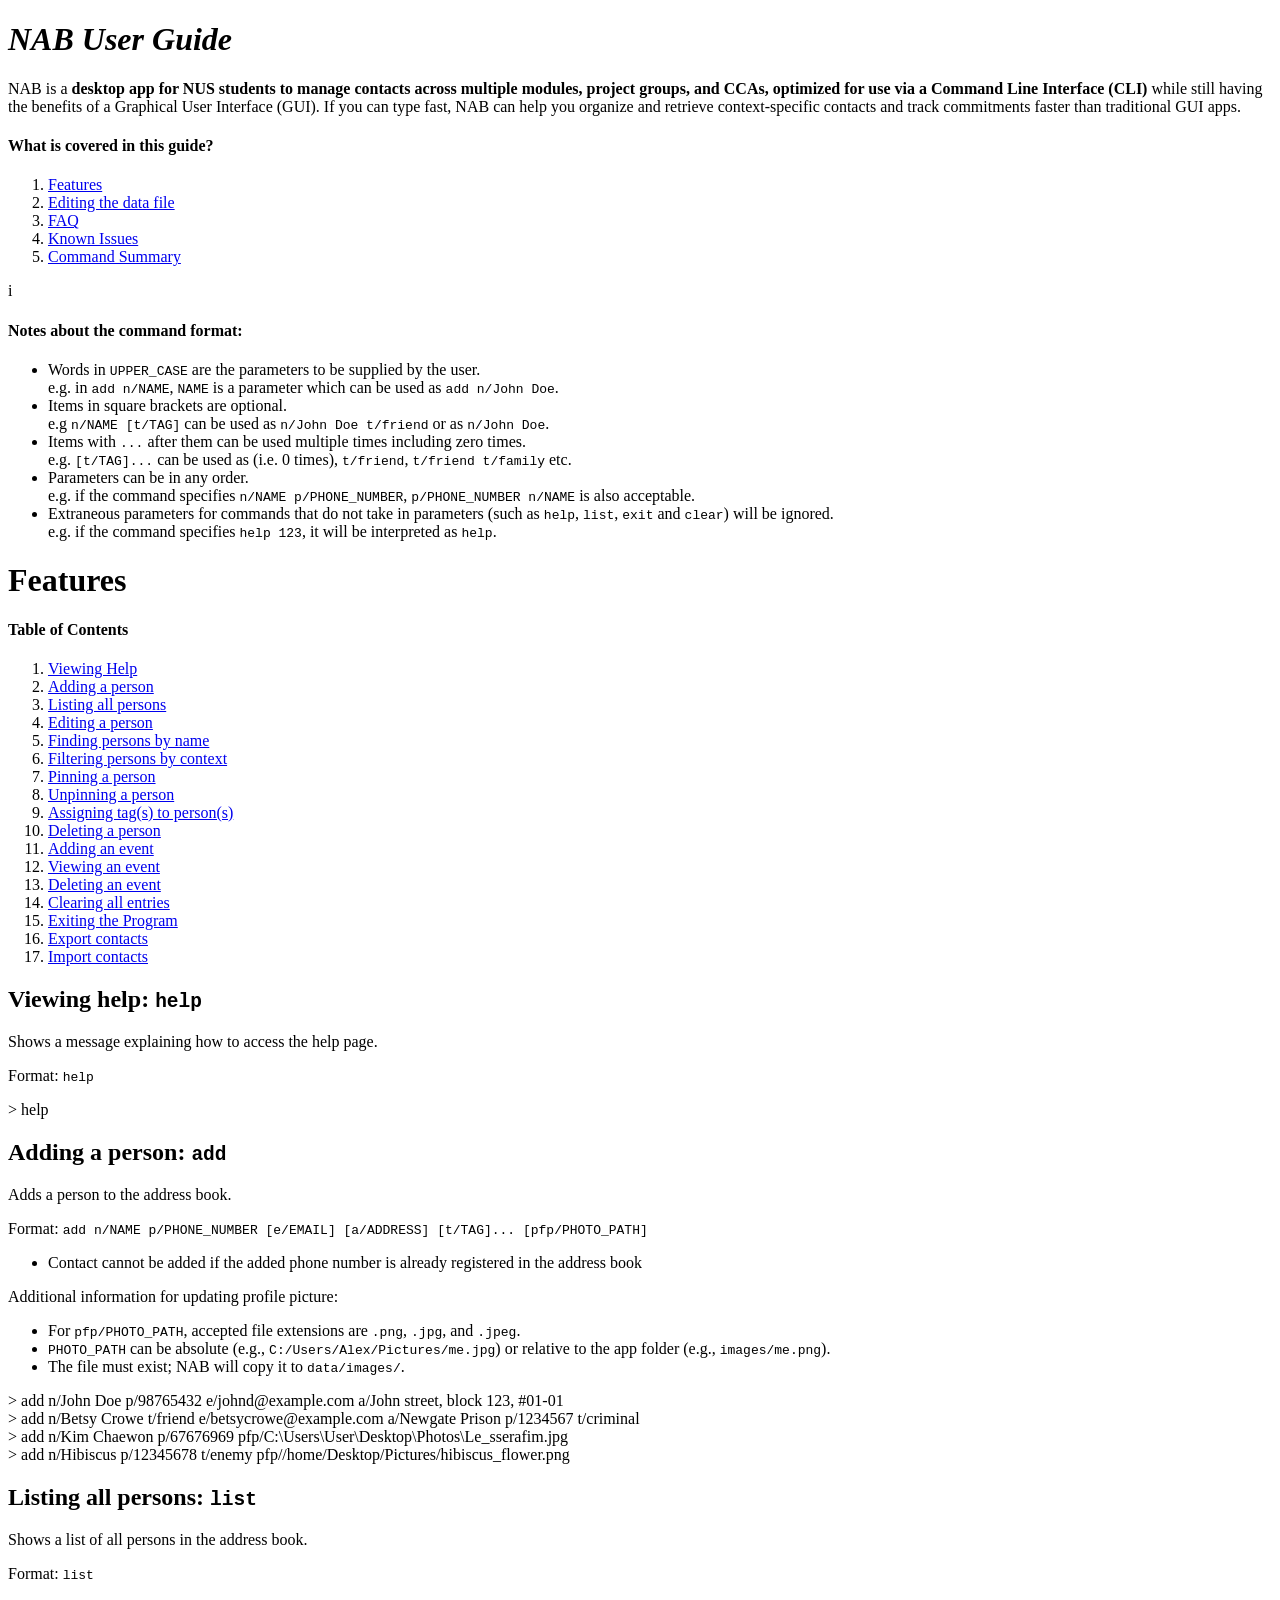
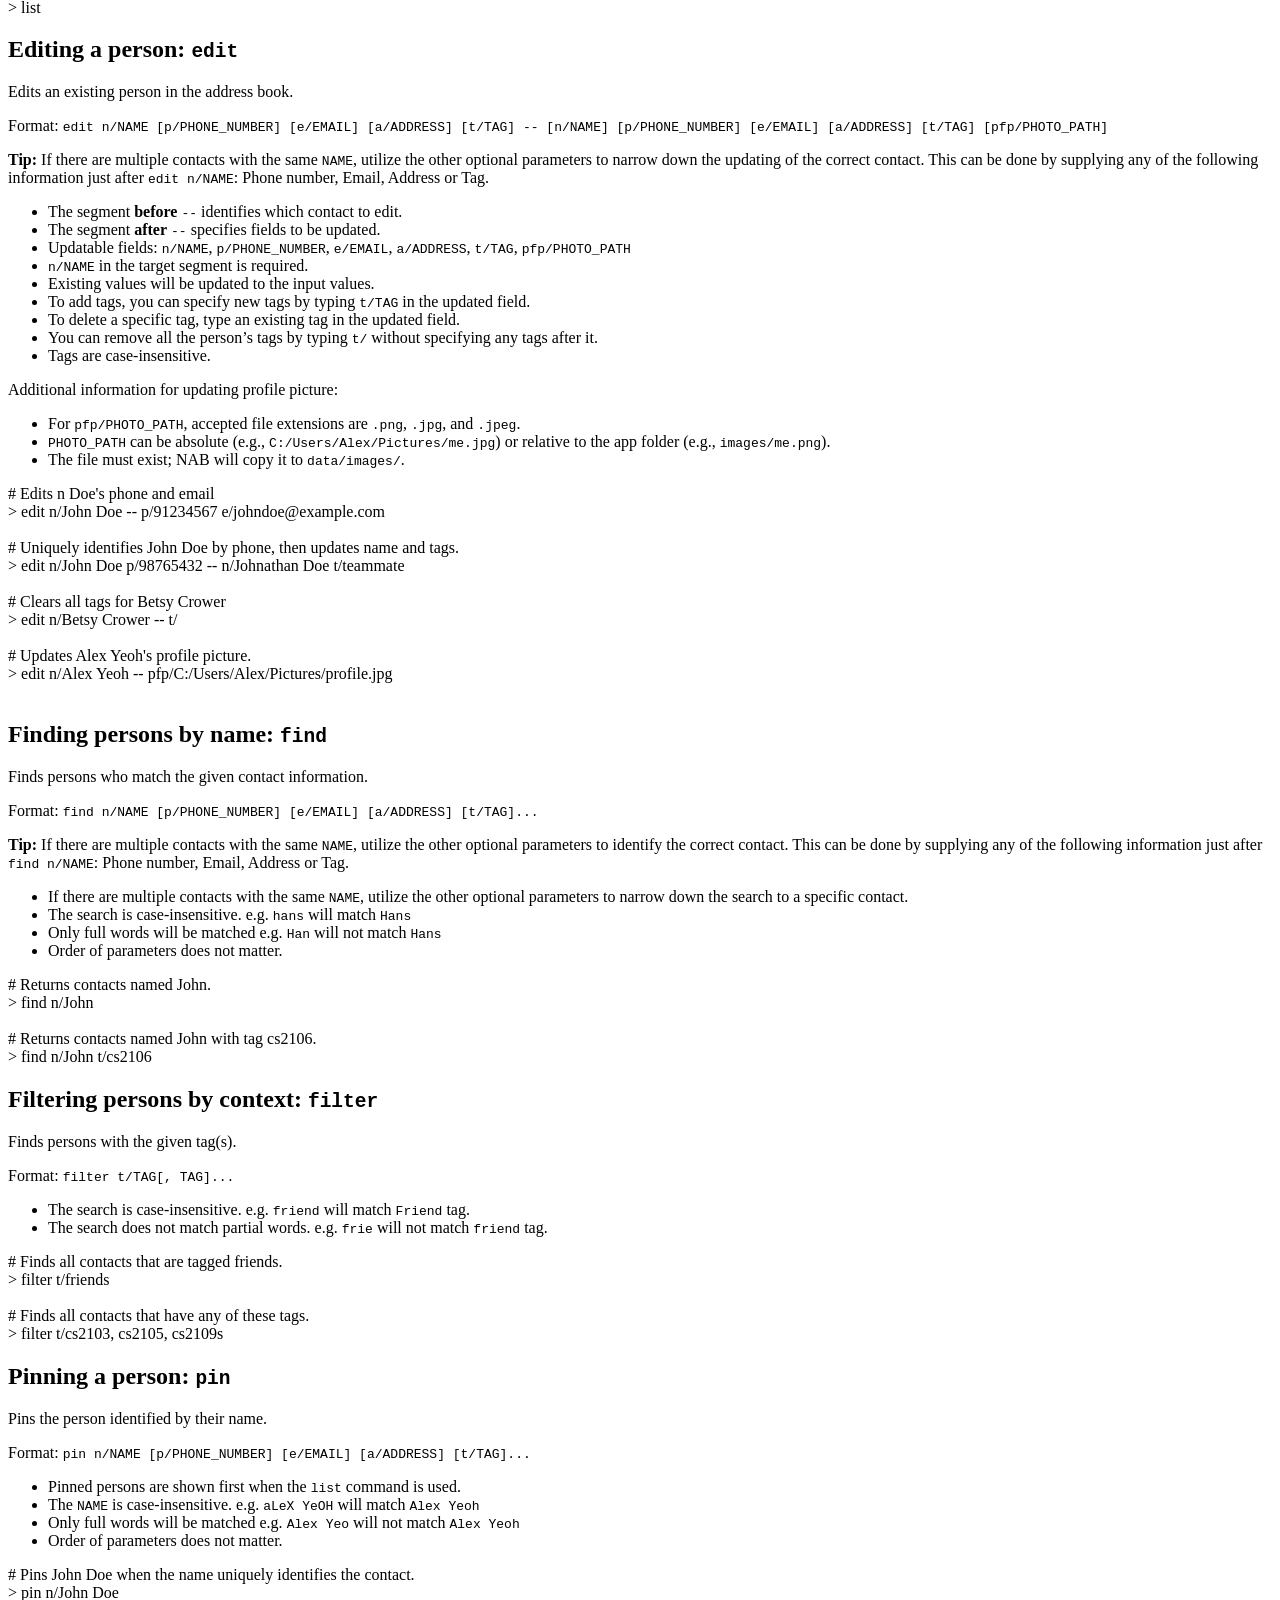
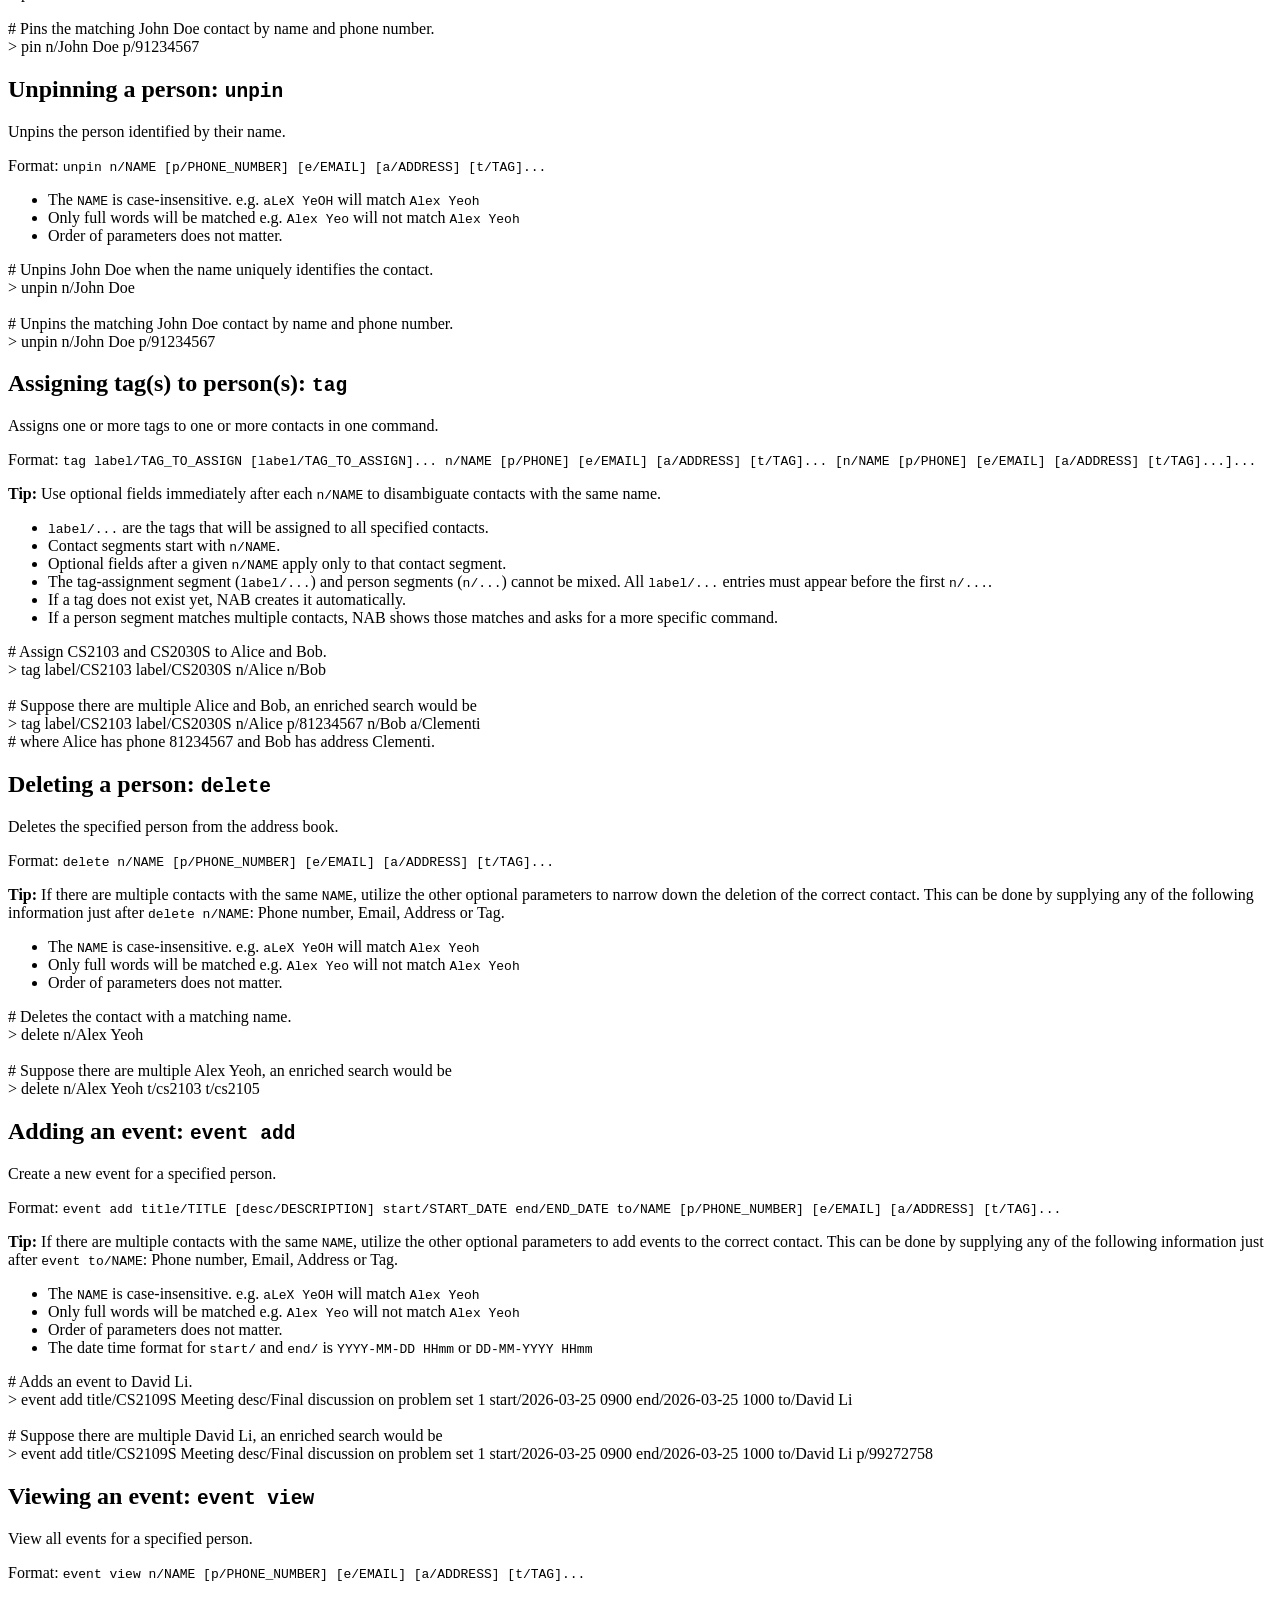
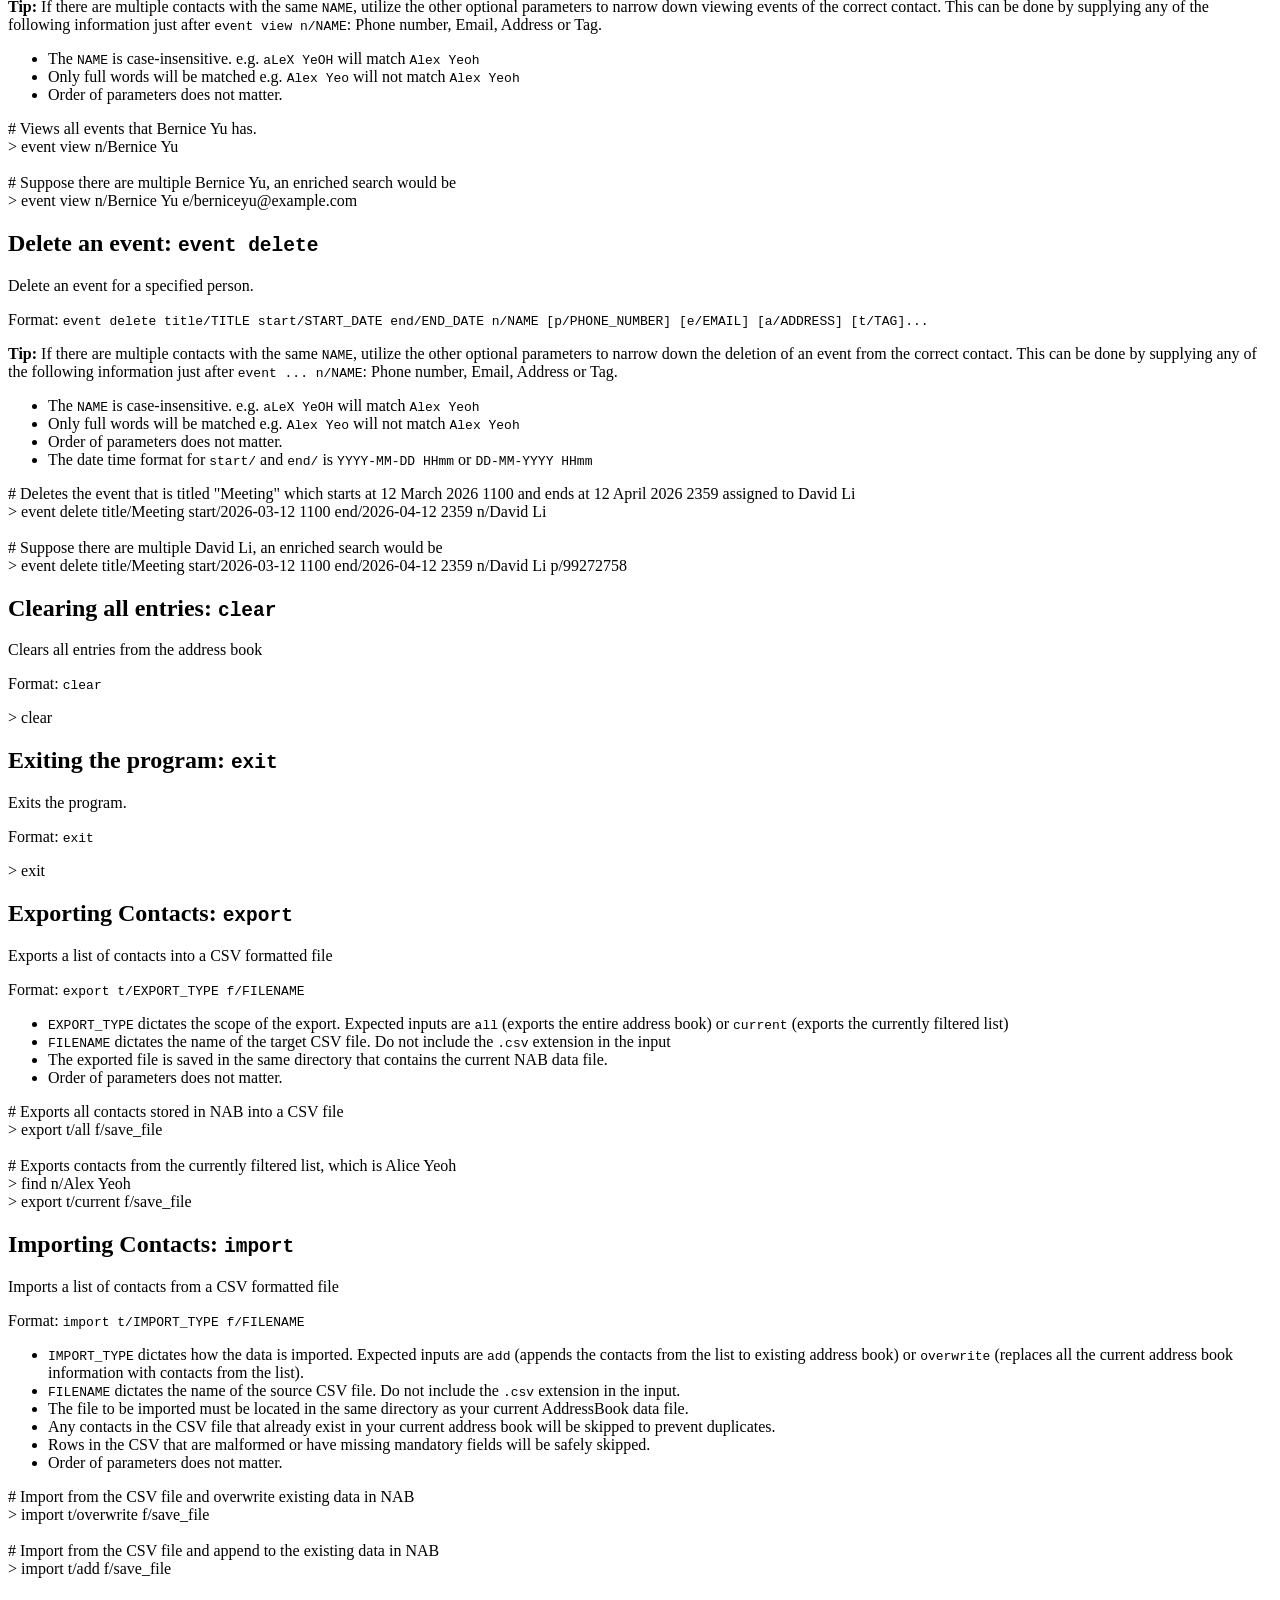
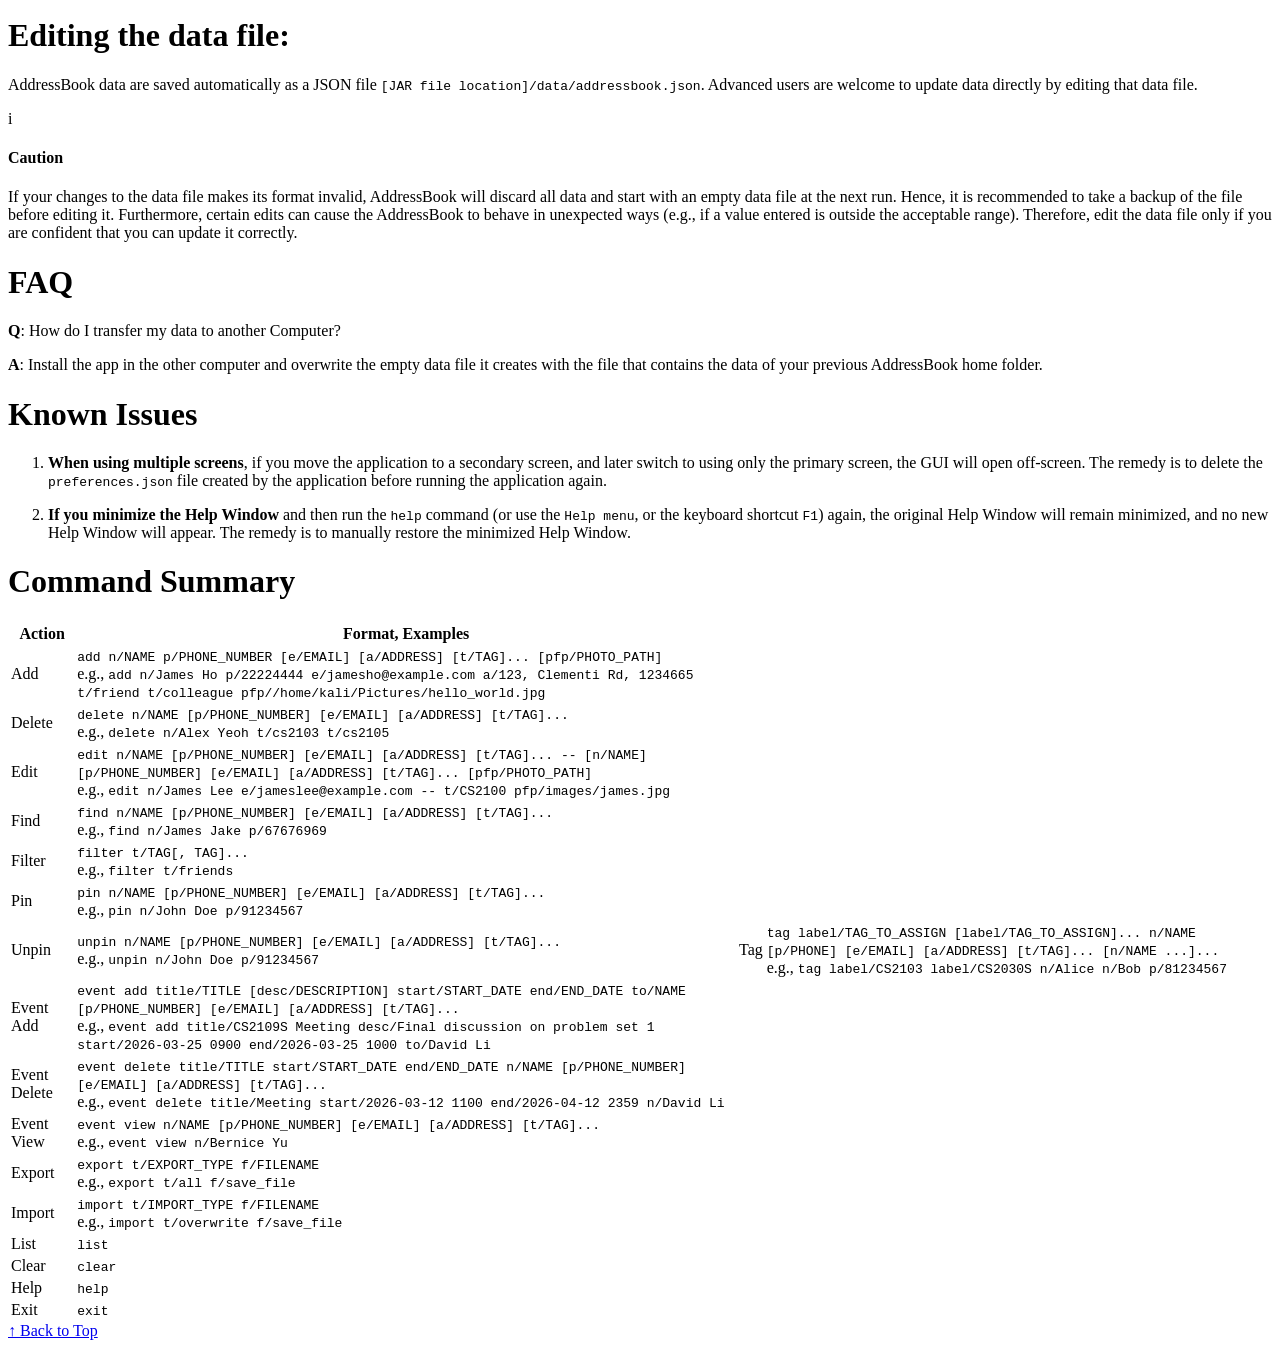
==== src/main/resources/help/index.html @ b406cfcd "fix: Remove git merge conflict markers" ====
<!DOCTYPE html>
<html lang="en">
<head>
    <title>NAB User Guide</title>
    <meta charset="UTF-8">
    <meta name="viewport" content="width=device-width, initial-scale=1.0">
    <link rel="icon" type="image/x-icon" href="./nab_app_logo.ico">
    <link rel="stylesheet" href="index.css">
</head>
<body>
<div class="container" id="top-of-guide">
    <h1><b><i>NAB User Guide</i></b></h1>
    <p>NAB is a <b>desktop app for NUS students to manage contacts across multiple modules, project groups, and CCAs,
        optimized for use via a Command Line Interface (CLI)</b> while still having the benefits of a Graphical User Interface (GUI).
        If you can type fast, NAB can help you organize and retrieve context-specific contacts and track commitments faster than traditional GUI apps.
    </p>
    <h4>What is covered in this guide?</h4>
    <ol class="table-of-content">
        <li><a href="#feature-list">Features</a></li>
        <li><a href="#edit-data-file">Editing the data file</a></li>
        <li><a href="#FAQ">FAQ</a></li>
        <li><a href="#known-issue">Known Issues</a></li>
        <li><a href="#command-summary">Command Summary</a></li>
    </ol>
    <div class="info-callout">
        <div class="info-icon">i</div>
        <div class="info-content">
            <h4>Notes about the command format:</h4>
            <ul>
                <li>Words in <code>UPPER_CASE</code> are the parameters to be supplied by the user.<br>
                    e.g. in <code>add n/NAME</code>, <code>NAME</code> is a parameter which can be used as <code>add n/John Doe</code>.
                </li>

                <li>Items in square brackets are optional.<br>
                    e.g <code>n/NAME [t/TAG]</code> can be used as <code>n/John Doe t/friend</code> or as <code>n/John Doe</code>.
                </li>

                <li>Items with <code>...</code> after them can be used multiple times including zero times.<br>
                    e.g. <code>[t/TAG]...</code> can be used as (i.e. 0 times), <code>t/friend</code>, <code>t/friend t/family</code> etc.
                </li>

                <li>Parameters can be in any order.<br>
                    e.g. if the command specifies <code>n/NAME p/PHONE_NUMBER</code>, <code>p/PHONE_NUMBER n/NAME</code> is also acceptable.
                </li>

                <li>Extraneous parameters for commands that do not take in parameters
                    (such as <code>help</code>, <code>list</code>, <code>exit</code> and <code>clear</code>) will be ignored.<br>
                    e.g. if the command specifies <code>help 123</code>, it will be interpreted as <code>help</code>.
                </li>
            </ul>
        </div>
    </div>
    <div>
        <h1 id="feature-list">Features</h1>
        <h4>Table of Contents</h4>
        <ol class="table-of-content">
            <li><a href="#view-help">Viewing Help</a></li>
            <li><a href="#adding-person">Adding a person</a></li>
            <li><a href="#listing-person">Listing all persons</a></li>
            <li><a href="#editing-person">Editing a person</a></li>
            <li><a href="#finding-person">Finding persons by name</a></li>
            <li><a href="#filtering-person">Filtering persons by context</a></li>
            <li><a href="#pinning-person">Pinning a person</a></li>
            <li><a href="#unpinning-person">Unpinning a person</a></li>
            <li><a href="#tagging-person">Assigning tag(s) to person(s)</a></li>
            <li><a href="#deleting-person">Deleting a person</a></li>
            <li><a href="#adding-event">Adding an event</a></li>
            <li><a href="#viewing-event">Viewing an event</a></li>
            <li><a href="#deleting-event">Deleting an event</a></li>
            <li><a href="#clear">Clearing all entries</a></li>
            <li><a href="#exit">Exiting the Program</a></li>
            <li><a href="#export">Export contacts</a></li>
            <li><a href="#import">Import contacts</a></li>

        </ol>
        <div class="feature-block">
            <h2 class="feature-header" id="view-help">Viewing help: <code>help</code></h2>
            <p>Shows a message explaining how to access the help page.</p>
            <p>Format: <code>help</code></p>
            <div class="command-box"> > help </div>
        </div>

        <div class="feature-block">
            <h2 class="feature-header" id="adding-person">Adding a person: <code>add</code></h2>
            <p>Adds a person to the address book.</p>
            <p>Format: <code>add n/NAME p/PHONE_NUMBER [e/EMAIL] [a/ADDRESS] [t/TAG]... [pfp/PHOTO_PATH]</code></p>
            <ul>
                <li>Contact cannot be added if the added phone number is already registered in the address book</li>
            </ul>
            <p>Additional information for updating profile picture:</p>
            <ul>
                <li>For <code>pfp/PHOTO_PATH</code>, accepted file extensions are <code>.png</code>, <code>.jpg</code>,
                    and <code>.jpeg</code>.
                </li>
                <li><code>PHOTO_PATH</code> can be absolute (e.g., <code>C:/Users/Alex/Pictures/me.jpg</code>) or
                    relative to the app folder (e.g., <code>images/me.png</code>).
                </li>
                <li>The file must exist; NAB will copy it to <code>data/images/</code>.</li>

            </ul>
            <div class="command-box">
                > add n/John Doe p/98765432 e/johnd@example.com a/John street, block 123, #01-01<br>
                > add n/Betsy Crowe t/friend e/betsycrowe@example.com a/Newgate Prison p/1234567 t/criminal<br>
                > add n/Kim Chaewon p/67676969 pfp/C:\Users\User\Desktop\Photos\Le_sserafim.jpg<br>
                > add n/Hibiscus p/12345678 t/enemy pfp//home/Desktop/Pictures/hibiscus_flower.png
            </div>
        </div>

        <div class="feature-block">
            <h2 class="feature-header" id="listing-person">Listing all persons: <code>list</code></h2>
            <p>Shows a list of all persons in the address book.</p>
            <p>Format: <code>list</code></p>
            <div class="command-box">
                > list
            </div>
        </div>

        <div class="feature-block">
            <h2 class="feature-header" id="editing-person">Editing a person: <code>edit</code></h2>
            <p>Edits an existing person in the address book.</p>
            <p>Format: <code>edit n/NAME [p/PHONE_NUMBER] [e/EMAIL] [a/ADDRESS] [t/TAG] -- [n/NAME] [p/PHONE_NUMBER]
                [e/EMAIL] [a/ADDRESS] [t/TAG] [pfp/PHOTO_PATH]</code></p>
            <p><b>Tip: </b>If there are multiple contacts with the same <code>NAME</code>, utilize the other optional
                parameters to narrow down the updating of the correct contact. This can be done by supplying any of the
                following information just after <code>edit n/NAME</code>: Phone number, Email, Address or Tag.</p>
            <ul>
                <li>The segment <b>before</b> <code>--</code> identifies which contact to edit.</li>
                <li>The segment <b>after</b> <code>--</code> specifies fields to be updated.</li>
                <li>Updatable fields: <code>n/NAME</code>, <code>p/PHONE_NUMBER</code>, <code>e/EMAIL</code>,
                    <code>a/ADDRESS</code>, <code>t/TAG</code>, <code>pfp/PHOTO_PATH</code></li>
                <li><code>n/NAME</code> in the target segment is required.</li>
                <li>Existing values will be updated to the input values.</li>
                <li>To add tags, you can specify new tags by typing <code>t/TAG</code> in the updated field.</li>
                <li>To delete a specific tag, type an existing tag in the updated field.</li>
                <li>You can remove all the person’s tags by typing <code>t/</code> without specifying any tags after it.</li>
                <li>Tags are case-insensitive.</li>
            </ul>
            <p>Additional information for updating profile picture:</p>
            <ul>
                <li>For <code>pfp/PHOTO_PATH</code>, accepted file extensions are <code>.png</code>, <code>.jpg</code>,
                    and <code>.jpeg</code>.
                </li>
                <li><code>PHOTO_PATH</code> can be absolute (e.g., <code>C:/Users/Alex/Pictures/me.jpg</code>) or
                    relative to the app folder (e.g., <code>images/me.png</code>).
                </li>
                <li>The file must exist; NAB will copy it to <code>data/images/</code>.</li>

            </ul>
            <div class="command-box">
                <span class="code-comment"># Edits n Doe's phone and email<br></span>
                > edit n/John Doe -- p/91234567 e/johndoe@example.com<br><br>
                <span class="code-comment"># Uniquely identifies John Doe by phone, then updates name and tags.<br></span>
                > edit n/John Doe p/98765432 -- n/Johnathan Doe t/teammate<br><br>
                <span class="code-comment"># Clears all tags for Betsy Crower<br></span>
                > edit n/Betsy Crower -- t/<br><br>
                <span class="code-comment"># Updates Alex Yeoh's profile picture.<br></span>
                > edit n/Alex Yeoh -- pfp/C:/Users/Alex/Pictures/profile.jpg<br><br>
            </div>
        </div>

        <div class="feature-block">
            <h2 class="feature-header" id="finding-person">Finding persons by name: <code>find</code></h2>
            <p>Finds persons who match the given contact information.</p>
            <p>Format: <code>find n/NAME [p/PHONE_NUMBER] [e/EMAIL] [a/ADDRESS] [t/TAG]...</code></p>
            <p><b>Tip: </b>If there are multiple contacts with the same <code>NAME</code>, utilize the other optional
                parameters to identify the correct contact. This can be done by supplying any of the
                following information just after <code>find n/NAME</code>: Phone number, Email, Address or Tag.</p>
            <ul>
                <li> If there are multiple contacts with the same <code>NAME</code>,
                    utilize the other optional parameters to narrow down the search to a specific contact.</li>
                <li>The search is case-insensitive. e.g. <code>hans</code> will match <code>Hans</code></li>
                <li>Only full words will be matched e.g. <code>Han</code> will not match <code>Hans</code></li>
                <li>Order of parameters does not matter.</li>
            </ul>
            <div class="command-box">
                <span class="code-comment"># Returns contacts named John.<br></span>
                > find n/John<br><br>
                <span class="code-comment"># Returns contacts named John with tag cs2106.<br></span>
                > find n/John t/cs2106
            </div>
        </div>

        <div class="feature-block">
            <h2 class="feature-header" id="filtering-person">Filtering persons by context: <code>filter</code></h2>
            <p>Finds persons with the given tag(s).</p>
            <p>Format: <code>filter t/TAG[, TAG]...</code></p>
            <ul>
                <li> The search is case-insensitive. e.g. <code>friend</code> will match <code>Friend</code> tag.</li>
                <li> The search does not match partial words. e.g. <code>frie</code> will not match <code>friend</code>
                    tag.
                </li>
            </ul>
            <div class="command-box">
                <span class="code-comment"># Finds all contacts that are tagged friends.<br></span>
                > filter t/friends<br><br>
                <span class="code-comment"># Finds all contacts that have any of these tags.<br></span>
                > filter t/cs2103, cs2105, cs2109s
            </div>
        </div>

        <div class="feature-block">
            <h2 class="feature-header" id="pinning-person">Pinning a person: <code>pin</code></h2>
            <p>Pins the person identified by their name.</p>
            <p>Format: <code>pin n/NAME [p/PHONE_NUMBER] [e/EMAIL] [a/ADDRESS] [t/TAG]...</code></p>
            <ul>
                <li>Pinned persons are shown first when the <code>list</code> command is used.</li>
                <li>The <code>NAME</code> is case-insensitive. e.g. <code>aLeX YeOH</code> will match <code>Alex Yeoh</code></li>
                <li>Only full words will be matched e.g. <code>Alex Yeo</code> will not match <code>Alex Yeoh</code></li>
                <li>Order of parameters does not matter.</li>
            </ul>
            <div class="command-box">
                <span class="code-comment"># Pins John Doe when the name uniquely identifies the contact.<br></span>
                > pin n/John Doe<br><br>
                <span class="code-comment"># Pins the matching John Doe contact by name and phone number.<br></span>
                > pin n/John Doe p/91234567
            </div>
        </div>

        <div class="feature-block">
            <h2 class="feature-header" id="unpinning-person">Unpinning a person: <code>unpin</code></h2>
            <p>Unpins the person identified by their name.</p>
            <p>Format: <code>unpin n/NAME [p/PHONE_NUMBER] [e/EMAIL] [a/ADDRESS] [t/TAG]...</code></p>
            <ul>
                <li>The <code>NAME</code> is case-insensitive. e.g. <code>aLeX YeOH</code> will match <code>Alex Yeoh</code></li>
                <li>Only full words will be matched e.g. <code>Alex Yeo</code> will not match <code>Alex Yeoh</code></li>
                <li>Order of parameters does not matter.</li>
            </ul>
            <div class="command-box">
                <span class="code-comment"># Unpins John Doe when the name uniquely identifies the contact.<br></span>
                > unpin n/John Doe<br><br>
                <span class="code-comment"># Unpins the matching John Doe contact by name and phone number.<br></span>
                > unpin n/John Doe p/91234567
            </div>
        </div>

        <div class="feature-block">
            <h2 class="feature-header" id="tagging-person">Assigning tag(s) to person(s): <code>tag</code></h2>
            <p>Assigns one or more tags to one or more contacts in one command.</p>
            <p>Format: <code>tag label/TAG_TO_ASSIGN [label/TAG_TO_ASSIGN]... n/NAME [p/PHONE] [e/EMAIL] [a/ADDRESS] [t/TAG]... [n/NAME [p/PHONE] [e/EMAIL] [a/ADDRESS] [t/TAG]...]...</code></p>
            <p><b>Tip: </b>Use optional fields immediately after each <code>n/NAME</code> to disambiguate contacts with the same name.</p>
            <ul>
                <li><code>label/...</code> are the tags that will be assigned to all specified contacts.</li>
                <li>Contact segments start with <code>n/NAME</code>.</li>
                <li>Optional fields after a given <code>n/NAME</code> apply only to that contact segment.</li>
                <li>The tag-assignment segment (<code>label/...</code>) and person segments (<code>n/...</code>) cannot be mixed.
                    All <code>label/...</code> entries must appear before the first <code>n/...</code>.</li>
                <li>If a tag does not exist yet, NAB creates it automatically.</li>
                <li>If a person segment matches multiple contacts, NAB shows those matches and asks for a more specific command.</li>
            </ul>
            <div class="command-box">
                <span class="code-comment"># Assign CS2103 and CS2030S to Alice and Bob.<br></span>
                > tag label/CS2103 label/CS2030S n/Alice n/Bob<br><br>
                <span class="code-comment"># Suppose there are multiple Alice and Bob, an enriched search would be<br></span>
                > tag label/CS2103 label/CS2030S n/Alice p/81234567 n/Bob a/Clementi<br>
                <span class="code-comment"># where Alice has phone 81234567 and Bob has address Clementi.</span>
            </div>
        </div>

        <div class="feature-block">
            <h2 class="feature-header" id="deleting-person">Deleting a person: <code>delete</code></h2>
            <p>Deletes the specified person from the address book.</p>
            <p>Format: <code>delete n/NAME [p/PHONE_NUMBER] [e/EMAIL] [a/ADDRESS] [t/TAG]...</code></p>
            <p><b>Tip: </b>If there are multiple contacts with the same <code>NAME</code>, utilize the other optional
                parameters to narrow down the deletion of the correct contact. This can be done by supplying any of the
                following information just after <code>delete n/NAME</code>: Phone number, Email, Address or Tag.</p>
            <ul>
                <li> The <code>NAME</code> is case-insensitive. e.g. <code>aLeX YeOH</code> will match <code>Alex Yeoh</code></li>
                <li> Only full words will be matched e.g. <code>Alex Yeo</code> will not match <code>Alex Yeoh</code></li>
                <li> Order of parameters does not matter.</li>
            </ul>
            <div class="command-box">
                <span class="code-comment"># Deletes the contact with a matching name.<br></span>
                > delete n/Alex Yeoh<br><br>
                <span class="code-comment"># Suppose there are multiple Alex Yeoh, an enriched search would be<br></span>
                > delete n/Alex Yeoh t/cs2103 t/cs2105
            </div>
        </div>

        <div class="feature-block">
            <h2 class="feature-header" id="adding-event">Adding an event: <code>event add</code></h2>
            <p>Create a new event for a specified person.</p>
            <p>Format: <code>event add title/TITLE [desc/DESCRIPTION] start/START_DATE end/END_DATE to/NAME [p/PHONE_NUMBER] [e/EMAIL] [a/ADDRESS] [t/TAG]...</code></p>
            <p><b>Tip: </b>If there are multiple contacts with the same <code>NAME</code>, utilize the other optional
                parameters to add events to the correct contact. This can be done by supplying any of the
                following information just after <code>event to/NAME</code>: Phone number, Email, Address or Tag.</p>
            <ul>
                <li> The <code>NAME</code> is case-insensitive. e.g. <code>aLeX YeOH</code> will match <code>Alex Yeoh</code></li>
                <li> Only full words will be matched e.g. <code>Alex Yeo</code> will not match <code>Alex Yeoh</code></li>
                <li> Order of parameters does not matter.</li>
                <li> The date time format for <code>start/</code> and <code>end/</code> is <code>YYYY-MM-DD HHmm</code> or <code>DD-MM-YYYY HHmm</code></li>
            </ul>
            <div class="command-box">
                <span class="code-comment"># Adds an event to David Li.<br></span>
                > event add title/CS2109S Meeting desc/Final discussion on problem set 1 start/2026-03-25 0900
                end/2026-03-25 1000 to/David Li<br><br>
                <span class="code-comment"># Suppose there are multiple David Li, an enriched search would be<br></span>
                > event add title/CS2109S Meeting desc/Final discussion on problem set 1 start/2026-03-25 0900
                end/2026-03-25 1000 to/David Li p/99272758
            </div>
        </div>

        <div class="feature-block">
            <h2 class="feature-header" id="viewing-event">Viewing an event: <code>event view</code></h2>
            <p>View all events for a specified person.</p>
            <p>Format: <code>event view n/NAME [p/PHONE_NUMBER] [e/EMAIL] [a/ADDRESS] [t/TAG]...</code></p>
            <p><b>Tip: </b>If there are multiple contacts with the same <code>NAME</code>, utilize the other optional
                parameters to narrow down viewing events of the correct contact. This can be done by supplying any of the
                following information just after <code>event view n/NAME</code>: Phone number, Email, Address or Tag.</p>
            <ul>
                <li> The <code>NAME</code> is case-insensitive. e.g. <code>aLeX YeOH</code> will match <code>Alex Yeoh</code></li>
                <li> Only full words will be matched e.g. <code>Alex Yeo</code> will not match <code>Alex Yeoh</code></li>
                <li> Order of parameters does not matter.</li>
            </ul>
            <div class="command-box">
                <span class="code-comment"># Views all events that Bernice Yu has.<br></span>
                > event view n/Bernice Yu<br><br>
                <span class="code-comment"># Suppose there are multiple Bernice Yu, an enriched search would be<br></span>
                > event view n/Bernice Yu e/berniceyu@example.com
            </div>
        </div>

        <div class="feature-block">
            <h2 class="feature-header" id="deleting-event">Delete an event: <code>event delete</code></h2>
            <p>Delete an event for a specified person.</p>
            <p>Format: <code>event delete title/TITLE start/START_DATE end/END_DATE n/NAME [p/PHONE_NUMBER] [e/EMAIL] [a/ADDRESS] [t/TAG]...</code></p>
            <p><b>Tip: </b>If there are multiple contacts with the same <code>NAME</code>, utilize the other optional
                parameters to narrow down the deletion of an event from the correct contact. This can be done by supplying any of the
                following information just after <code>event ... n/NAME</code>: Phone number, Email, Address or Tag.</p>
            <ul>
                <li> The <code>NAME</code> is case-insensitive. e.g. <code>aLeX YeOH</code> will match <code>Alex Yeoh</code></li>
                <li> Only full words will be matched e.g. <code>Alex Yeo</code> will not match <code>Alex Yeoh</code></li>
                <li> Order of parameters does not matter.</li>
                <li> The date time format for <code>start/</code> and <code>end/</code> is <code>YYYY-MM-DD HHmm</code> or <code>DD-MM-YYYY HHmm</code></li>
            </ul>
            <div class="command-box">
                <span class="code-comment"># Deletes the event that is titled "Meeting" which starts at
                    12 March 2026 1100 and ends at 12 April 2026 2359 assigned to David Li<br></span>
                > event delete title/Meeting start/2026-03-12 1100 end/2026-04-12 2359 n/David Li<br><br>
                <span class="code-comment"># Suppose there are multiple David Li, an enriched search would be<br></span>
                > event delete title/Meeting start/2026-03-12 1100 end/2026-04-12 2359 n/David Li p/99272758
            </div>
        </div>


        <div class="feature-block">
            <h2 class="feature-header" id="clear">Clearing all entries: <code>clear</code></h2>
            <p>Clears all entries from the address book</p>
            <p>Format: <code>clear</code></p>
            <div class="command-box">
                > clear
            </div>
        </div>

        <div class="feature-block">
            <h2 class="feature-header" id="exit">Exiting the program: <code>exit</code></h2>
            <p>Exits the program.</p>
            <p>Format: <code>exit</code></p>
            <div class="command-box">
                > exit
            </div>
        </div>

        <div class="feature-block">
            <h2 class="feature-header" id="export">Exporting Contacts: <code>export</code></h2>
            <p>Exports a list of contacts into a CSV formatted file</p>
            <p>Format: <code>export t/EXPORT_TYPE f/FILENAME</code></p>
            <ul>
                <li><code>EXPORT_TYPE</code> dictates the scope of the export. Expected inputs are <code>all</code>
                    (exports the entire address book) or <code>current</code> (exports the currently filtered list)
                </li>
                <li><code>FILENAME</code> dictates the name of the target CSV file. Do not include the <code>.csv</code>
                    extension in the input
                </li>
                <li>The exported file is saved in the same directory that contains the current NAB data file.</li>
                <li> Order of parameters does not matter.</li>
            </ul>
            <div class="command-box">
                <span class="code-comment"># Exports all contacts stored in NAB into a CSV file<br></span>
                > export t/all f/save_file<br><br>
                <span class="code-comment"># Exports contacts from the currently filtered list, which is Alice Yeoh<br></span>
                > find n/Alex Yeoh<br>
                > export t/current f/save_file
            </div>
        </div>

        <div class="feature-block">
            <h2 class="feature-header" id="import">Importing Contacts: <code>import</code></h2>
            <p>Imports a list of contacts from a CSV formatted file</p>
            <p>Format: <code>import t/IMPORT_TYPE f/FILENAME</code></p>
            <ul>
                <li><code>IMPORT_TYPE</code> dictates how the data is imported. Expected inputs are <code>add</code>
                    (appends the contacts from the list to existing address book) or
                    <code>overwrite</code> (replaces all the current address book information with contacts from the list).
                </li>
                <li><code>FILENAME</code> dictates the name of the source CSV file. Do not include the <code>.csv</code>
                    extension in the input.
                </li>
                <li>The file to be imported must be located in the same directory as your current AddressBook data file.</li>
                <li>Any contacts in the CSV file that already exist in your current address book will be skipped to prevent duplicates.</li>
                <li>Rows in the CSV that are malformed or have missing mandatory fields will be safely skipped.</li>
                <li> Order of parameters does not matter.</li>
            </ul>
            <div class="command-box">
                <span class="code-comment"># Import from the CSV file and overwrite existing data in NAB<br></span>
                > import t/overwrite f/save_file<br><br>
                <span class="code-comment"># Import from the CSV file and append to the existing data in NAB<br></span>
                > import t/add f/save_file<br><br>
            </div>
        </div>
    </div>
    <div id="edit-data-file">
        <h1>Editing the data file: </h1>
        <p>AddressBook data are saved automatically as a JSON file <code>[JAR file location]/data/addressbook.json</code>.
            Advanced users are welcome to update data directly by editing that data file.</p>
        <div class="caution-callout">
            <div class="caution-icon">i</div>
            <div class="caution-content">
                <h4><b>Caution</b></h4>
                <p> If your changes to the data file makes its format invalid, AddressBook will discard all data and start with an empty data file at the next run.
                    Hence, it is recommended to take a backup of the file before editing it.
                    Furthermore, certain edits can cause the AddressBook to behave in unexpected ways (e.g., if a value entered is outside the acceptable range).
                    Therefore, edit the data file only if you are confident that you can update it correctly.</p>
            </div>
        </div>
    </div>
    <div id="FAQ">
        <h1>FAQ</h1>
        <p><b>Q</b>: How do I transfer my data to another Computer?</p>
        <p><b>A</b>: Install the app in the other computer and overwrite the empty data file it creates
            with the file that contains the data of your previous AddressBook home folder.</p>
    </div>
    <div id="known-issue">
        <h1>Known Issues</h1>
        <ol>
            <li><p>
                <b>When using multiple screens</b>, if you move the application to a secondary screen, and later switch to using only the primary screen, the GUI will open off-screen.
                The remedy is to delete the <code>preferences.json</code> file created by the application before running the application again.
            </p>
            </li>
            <li>
                <p>
                    <b>If you minimize the Help Window</b> and then run the <code>help</code> command (or use the <code>Help menu</code>, or the keyboard shortcut <code>F1</code>) again,
                    the original Help Window will remain minimized, and no new Help Window will appear. The remedy is to manually restore the minimized Help Window.
                </p>
            </li>
        </ol>
    </div>
    <div id="command-summary">
        <h1>Command Summary</h1>
        <table class="command-table">
            <thead>
            <tr>
                <th>Action</th>
                <th>Format, Examples</th>
            </tr>
            </thead>
            <tbody>
            <tr>
                <td>Add</td>
                <td>
                    <code>add n/NAME p/PHONE_NUMBER [e/EMAIL] [a/ADDRESS] [t/TAG]... [pfp/PHOTO_PATH]</code><br>
                    <span class="example-text">e.g., <code>add n/James Ho p/22224444 e/jamesho@example.com a/123, Clementi Rd, 1234665 t/friend t/colleague pfp//home/kali/Pictures/hello_world.jpg</code></span>
                </td>
            </tr>

            <tr>
                <td>Delete</td>
                <td>
                    <code>delete n/NAME [p/PHONE_NUMBER] [e/EMAIL] [a/ADDRESS] [t/TAG]...</code><br>
                    <span class="example-text">e.g., <code>delete n/Alex Yeoh t/cs2103 t/cs2105</code></span>
                </td>
            </tr>

            <tr>
                <td>Edit</td>
                <td>
                    <code>edit n/NAME [p/PHONE_NUMBER] [e/EMAIL] [a/ADDRESS] [t/TAG]... -- [n/NAME] [p/PHONE_NUMBER] [e/EMAIL] [a/ADDRESS] [t/TAG]... [pfp/PHOTO_PATH]</code><br>
                    <span class="example-text">e.g., <code>edit n/James Lee e/jameslee@example.com -- t/CS2100 pfp/images/james.jpg</code></span>
                </td>
            </tr>

            <tr>
                <td>Find</td>
                <td>
                    <code>find n/NAME [p/PHONE_NUMBER] [e/EMAIL] [a/ADDRESS] [t/TAG]...</code><br>
                    <span class="example-text">e.g., <code>find n/James Jake p/67676969</code></span>
                </td>
            </tr>

            <tr>
                <td>Filter</td>
                <td>
                    <code>filter t/TAG[, TAG]...</code><br>
                    <span class="example-text">e.g., <code>filter t/friends</code></span>
                </td>
            </tr>

            <tr>
                <td>Pin</td>
                <td>
                    <code>pin n/NAME [p/PHONE_NUMBER] [e/EMAIL] [a/ADDRESS] [t/TAG]...</code><br>
                    <span class="example-text">e.g., <code>pin n/John Doe p/91234567</code></span>
                </td>
            </tr>

            <tr>
                <td>Unpin</td>
                <td>
                    <code>unpin n/NAME [p/PHONE_NUMBER] [e/EMAIL] [a/ADDRESS] [t/TAG]...</code><br>
                    <span class="example-text">e.g., <code>unpin n/John Doe p/91234567</code></span>
                <td>Tag</td>
                <td>
                    <code>tag label/TAG_TO_ASSIGN [label/TAG_TO_ASSIGN]... n/NAME [p/PHONE] [e/EMAIL] [a/ADDRESS] [t/TAG]... [n/NAME ...]...</code><br>
                    <span class="example-text">e.g., <code>tag label/CS2103 label/CS2030S n/Alice n/Bob p/81234567</code></span>
                </td>
            </tr>

            <tr>
                <td>Event Add</td>
                <td>
                    <code>event add title/TITLE [desc/DESCRIPTION] start/START_DATE end/END_DATE to/NAME [p/PHONE_NUMBER] [e/EMAIL] [a/ADDRESS] [t/TAG]...</code><br>
                    <span class="example-text">e.g., <code>event add title/CS2109S Meeting desc/Final discussion on problem set 1 start/2026-03-25 0900 end/2026-03-25 1000 to/David Li</code></span>
                </td>
            </tr>

            <tr>
                <td>Event Delete</td>
                <td>
                    <code>event delete title/TITLE start/START_DATE end/END_DATE n/NAME [p/PHONE_NUMBER] [e/EMAIL] [a/ADDRESS] [t/TAG]...</code><br>
                    <span class="example-text">e.g., <code>event delete title/Meeting start/2026-03-12 1100 end/2026-04-12 2359 n/David Li</code></span>
                </td>
            </tr>

            <tr>
                <td>Event View</td>
                <td>
                    <code>event view n/NAME [p/PHONE_NUMBER] [e/EMAIL] [a/ADDRESS] [t/TAG]...</code><br>
                    <span class="example-text">e.g., <code>event view n/Bernice Yu</code></span>
                </td>
            </tr>


            <tr>
                <td>Export</td>
                <td>
                    <code>export t/EXPORT_TYPE f/FILENAME</code><br>
                    <span class="example-text">e.g., <code>export t/all f/save_file</code></span>
                </td>
            </tr>

            <tr>
                <td>Import</td>
                <td>
                    <code>import t/IMPORT_TYPE f/FILENAME</code><br>
                    <span class="example-text">e.g., <code>import t/overwrite f/save_file</code></span>
                </td>
            </tr>

            <tr>
                <td>List</td>
                <td>
                    <code>list</code>
                </td>
            </tr>

            <tr>
                <td>Clear</td>
                <td>
                    <code>clear</code>
                </td>
            </tr>

            <tr>
                <td>Help</td>
                <td>
                    <code>help</code>
                </td>
            </tr>

            <tr>
                <td>Exit</td>
                <td>
                    <code>exit</code>
                </td>
            </tr>
            </tbody>
        </table>
    </div>
</div>
<a href="#top-of-guide" class="floating-top-btn">↑ Back to Top</a>
</body>
</html>
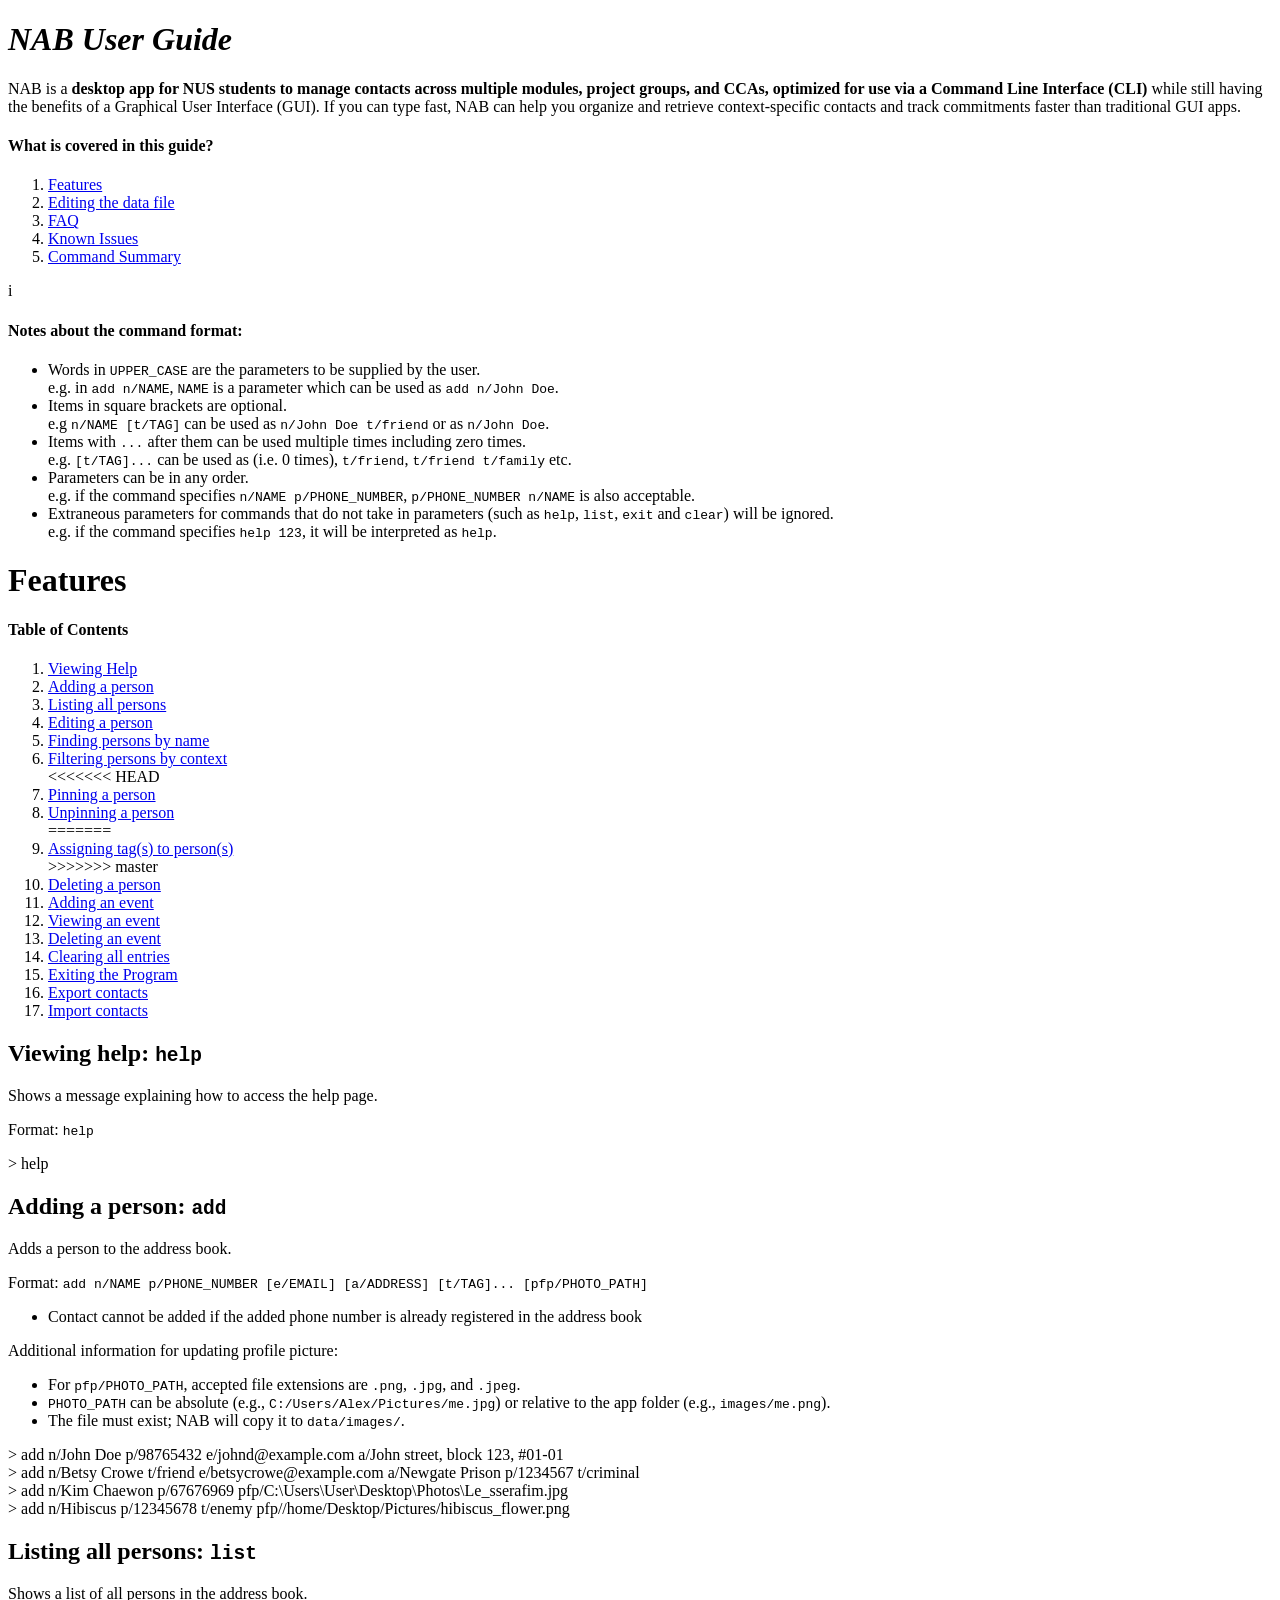
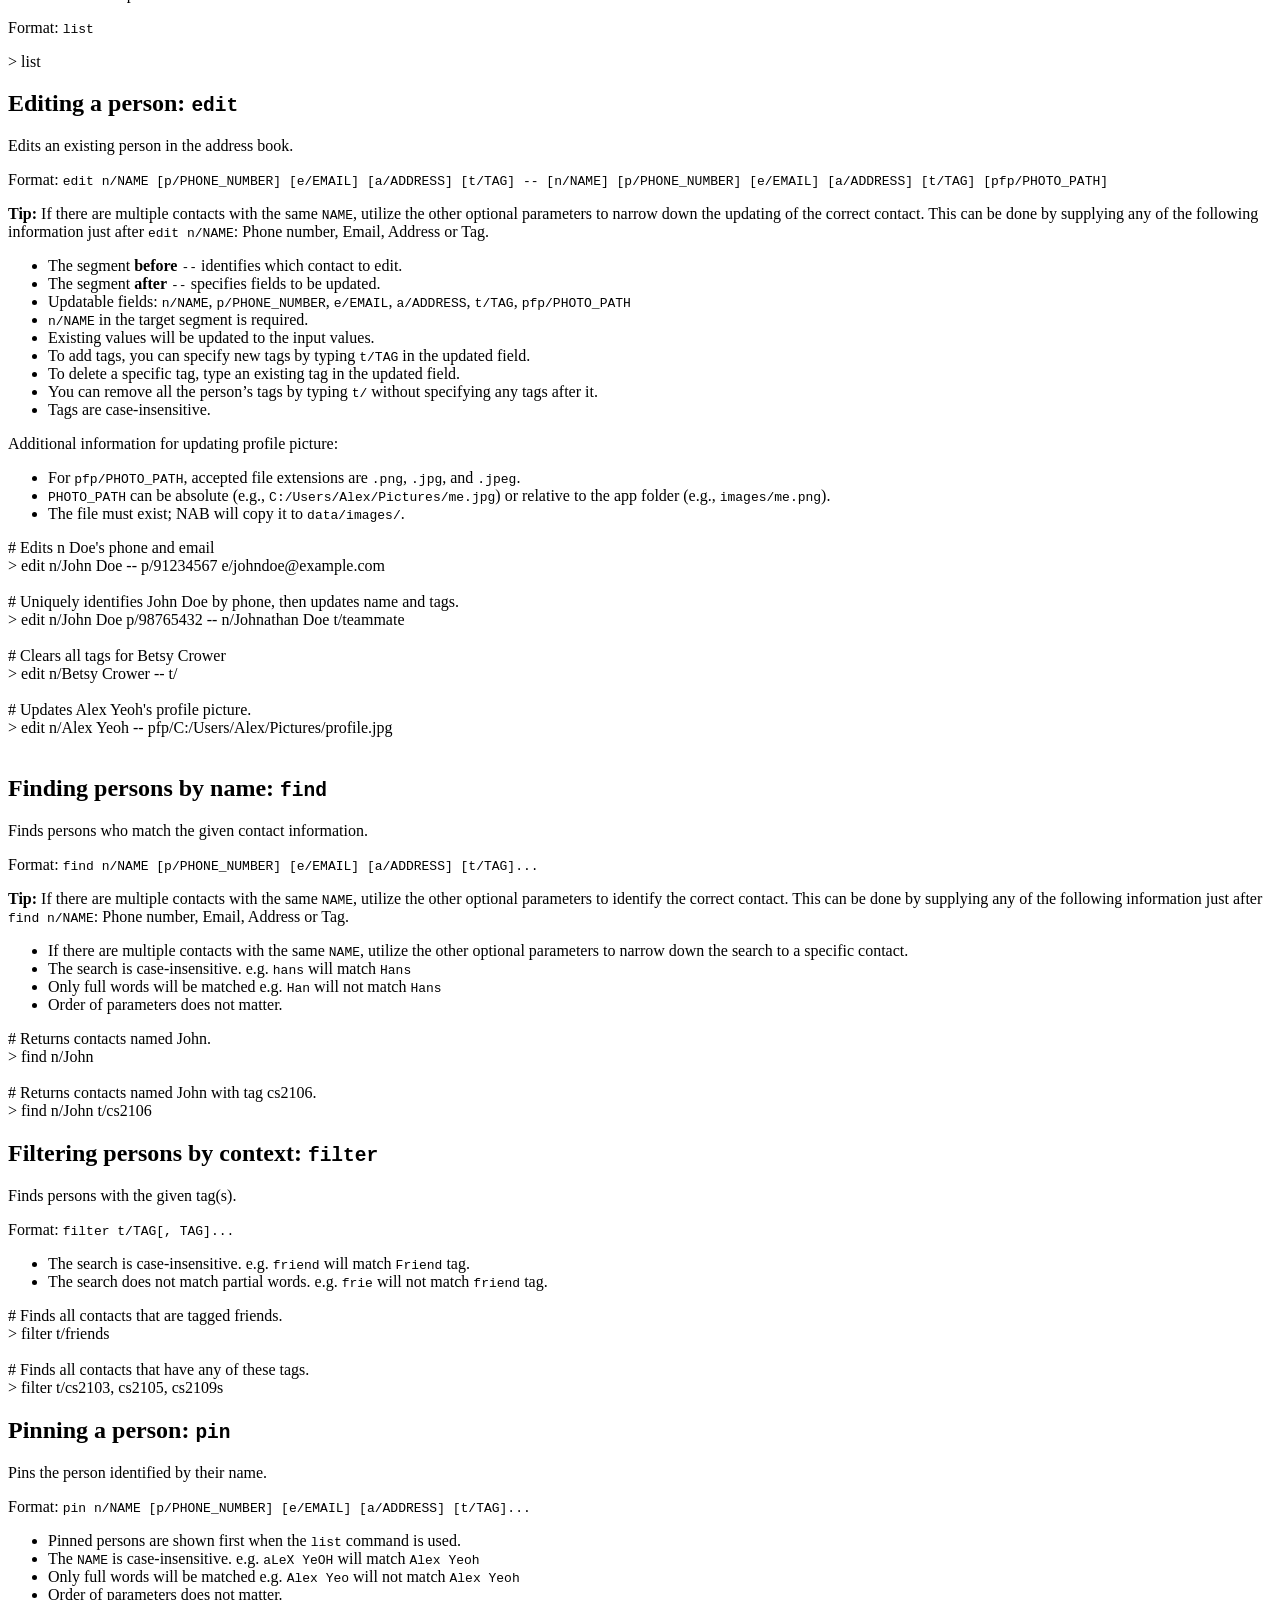
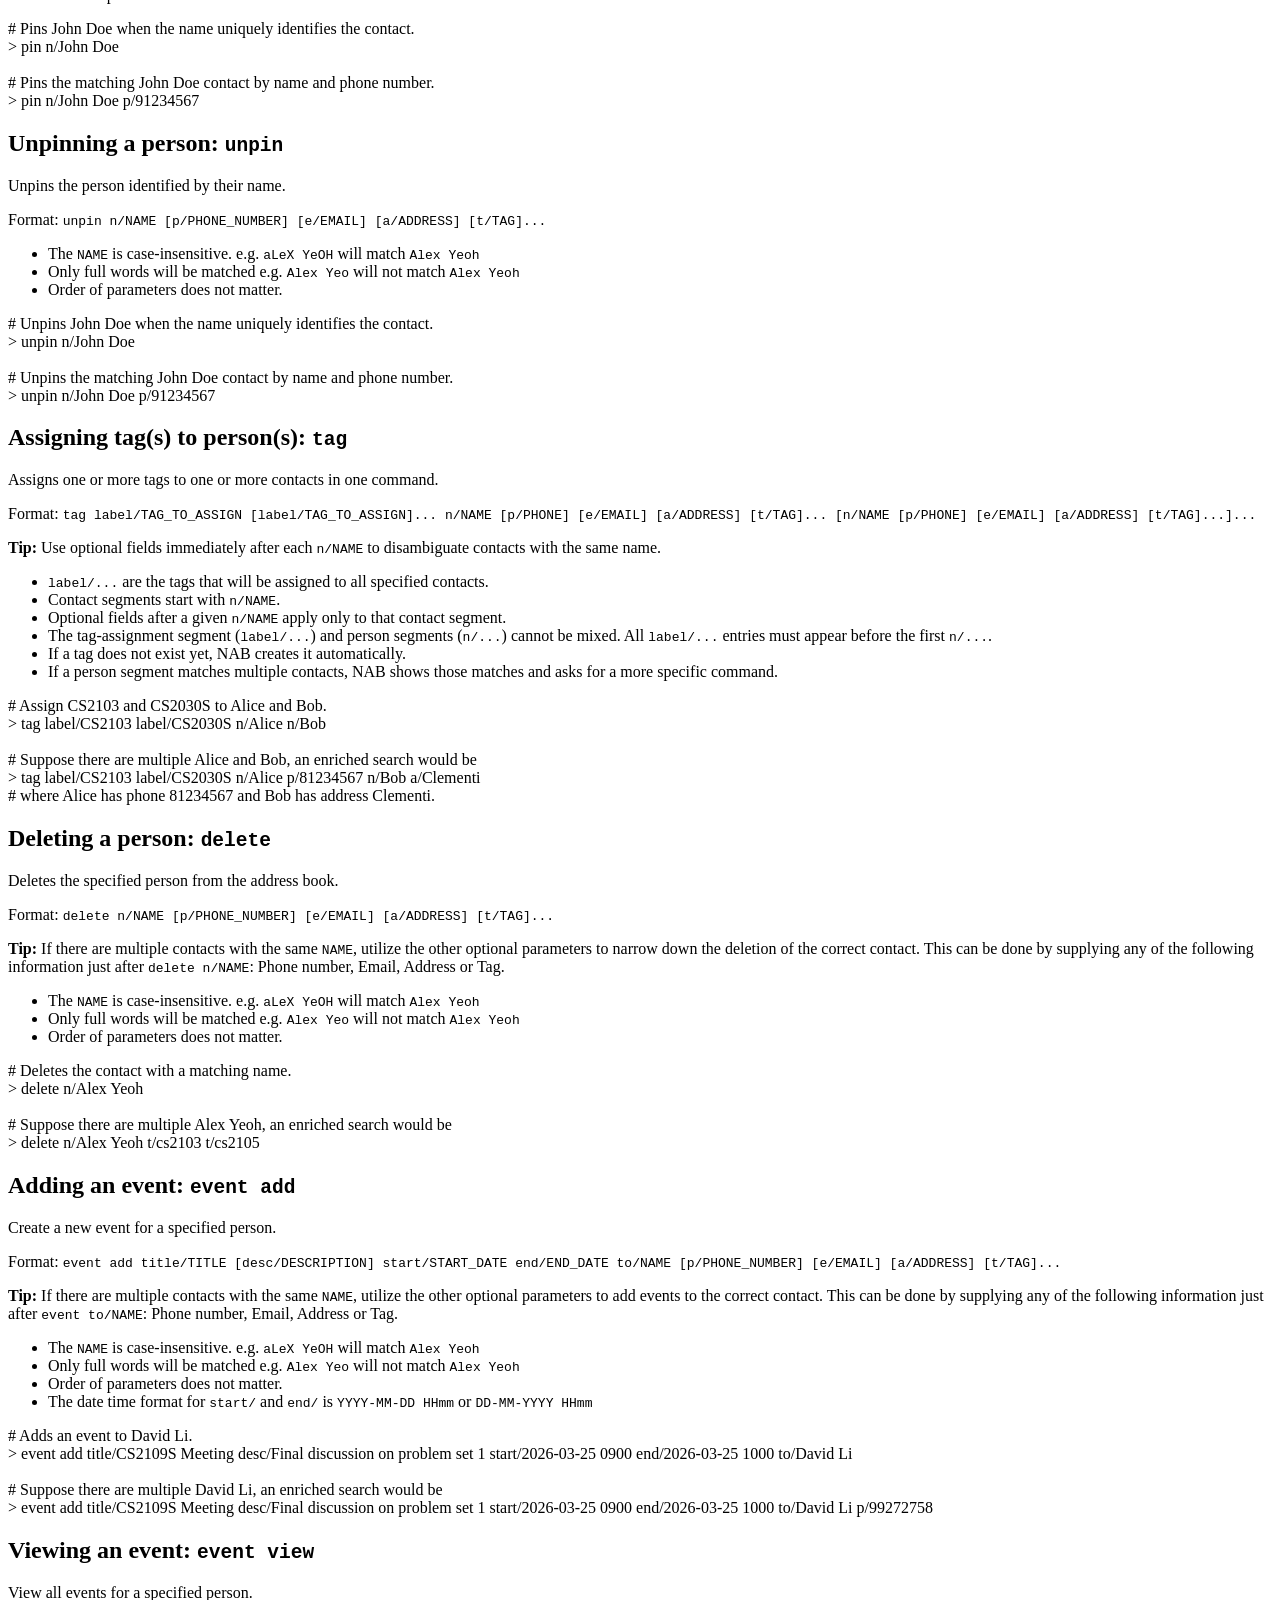
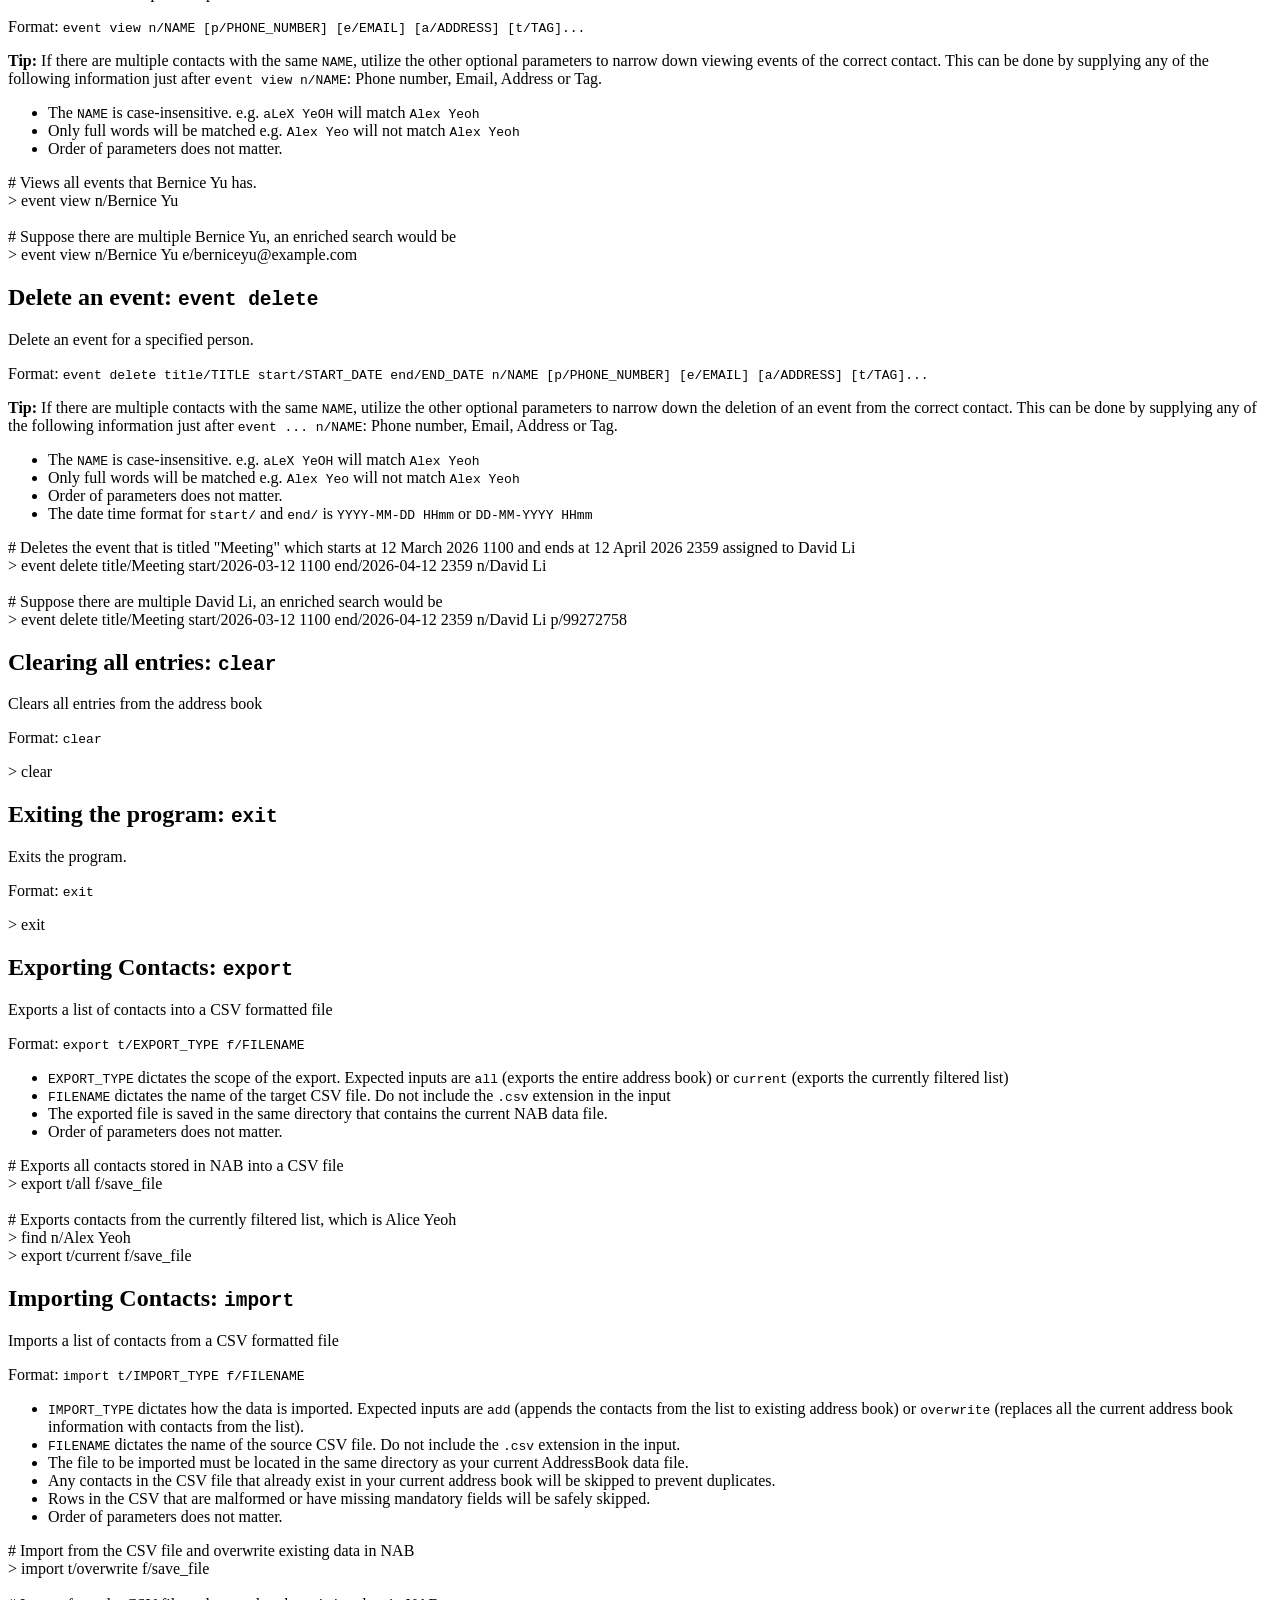
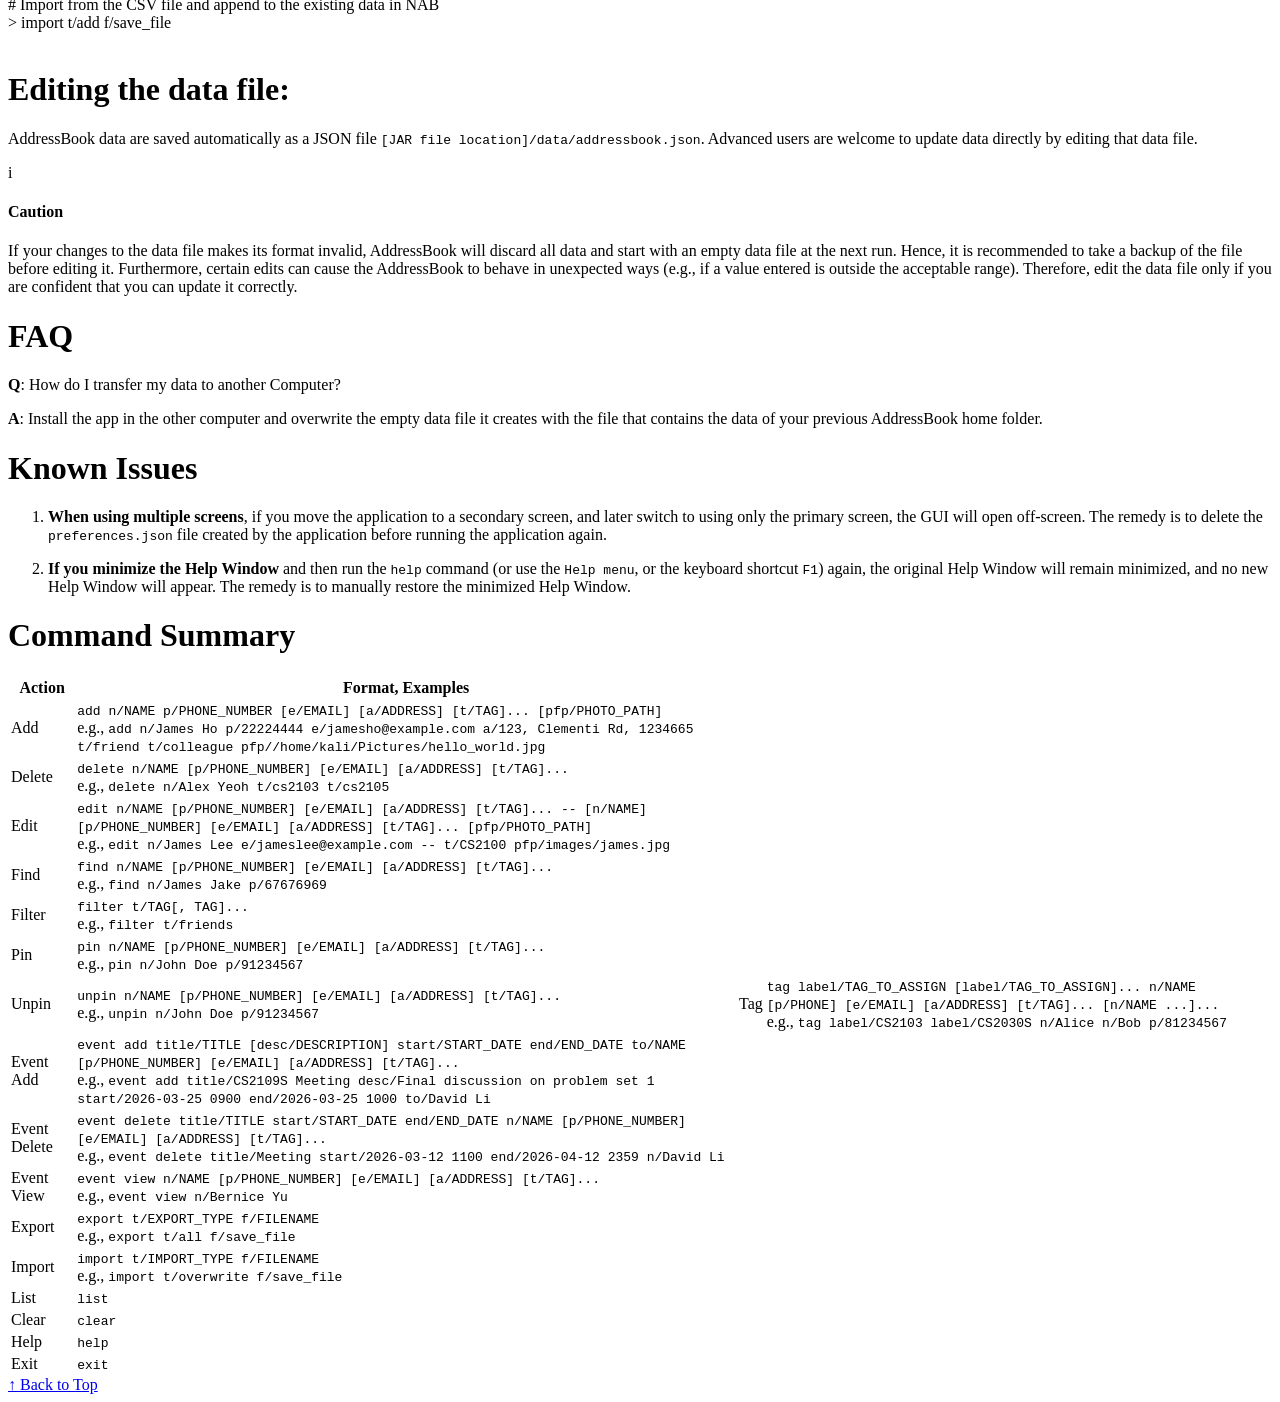
==== commit 2a1af404: "Merge remote-tracking branch 'upstream/master' into refactor-command-model-boundary" ====
--- a/src/main/resources/help/index.html
+++ b/src/main/resources/help/index.html
@@ -60,9 +60,12 @@
             <li><a href="#editing-person">Editing a person</a></li>
             <li><a href="#finding-person">Finding persons by name</a></li>
             <li><a href="#filtering-person">Filtering persons by context</a></li>
+<<<<<<< HEAD
             <li><a href="#pinning-person">Pinning a person</a></li>
             <li><a href="#unpinning-person">Unpinning a person</a></li>
+=======
             <li><a href="#tagging-person">Assigning tag(s) to person(s)</a></li>
+>>>>>>> master
             <li><a href="#deleting-person">Deleting a person</a></li>
             <li><a href="#adding-event">Adding an event</a></li>
             <li><a href="#viewing-event">Viewing an event</a></li>
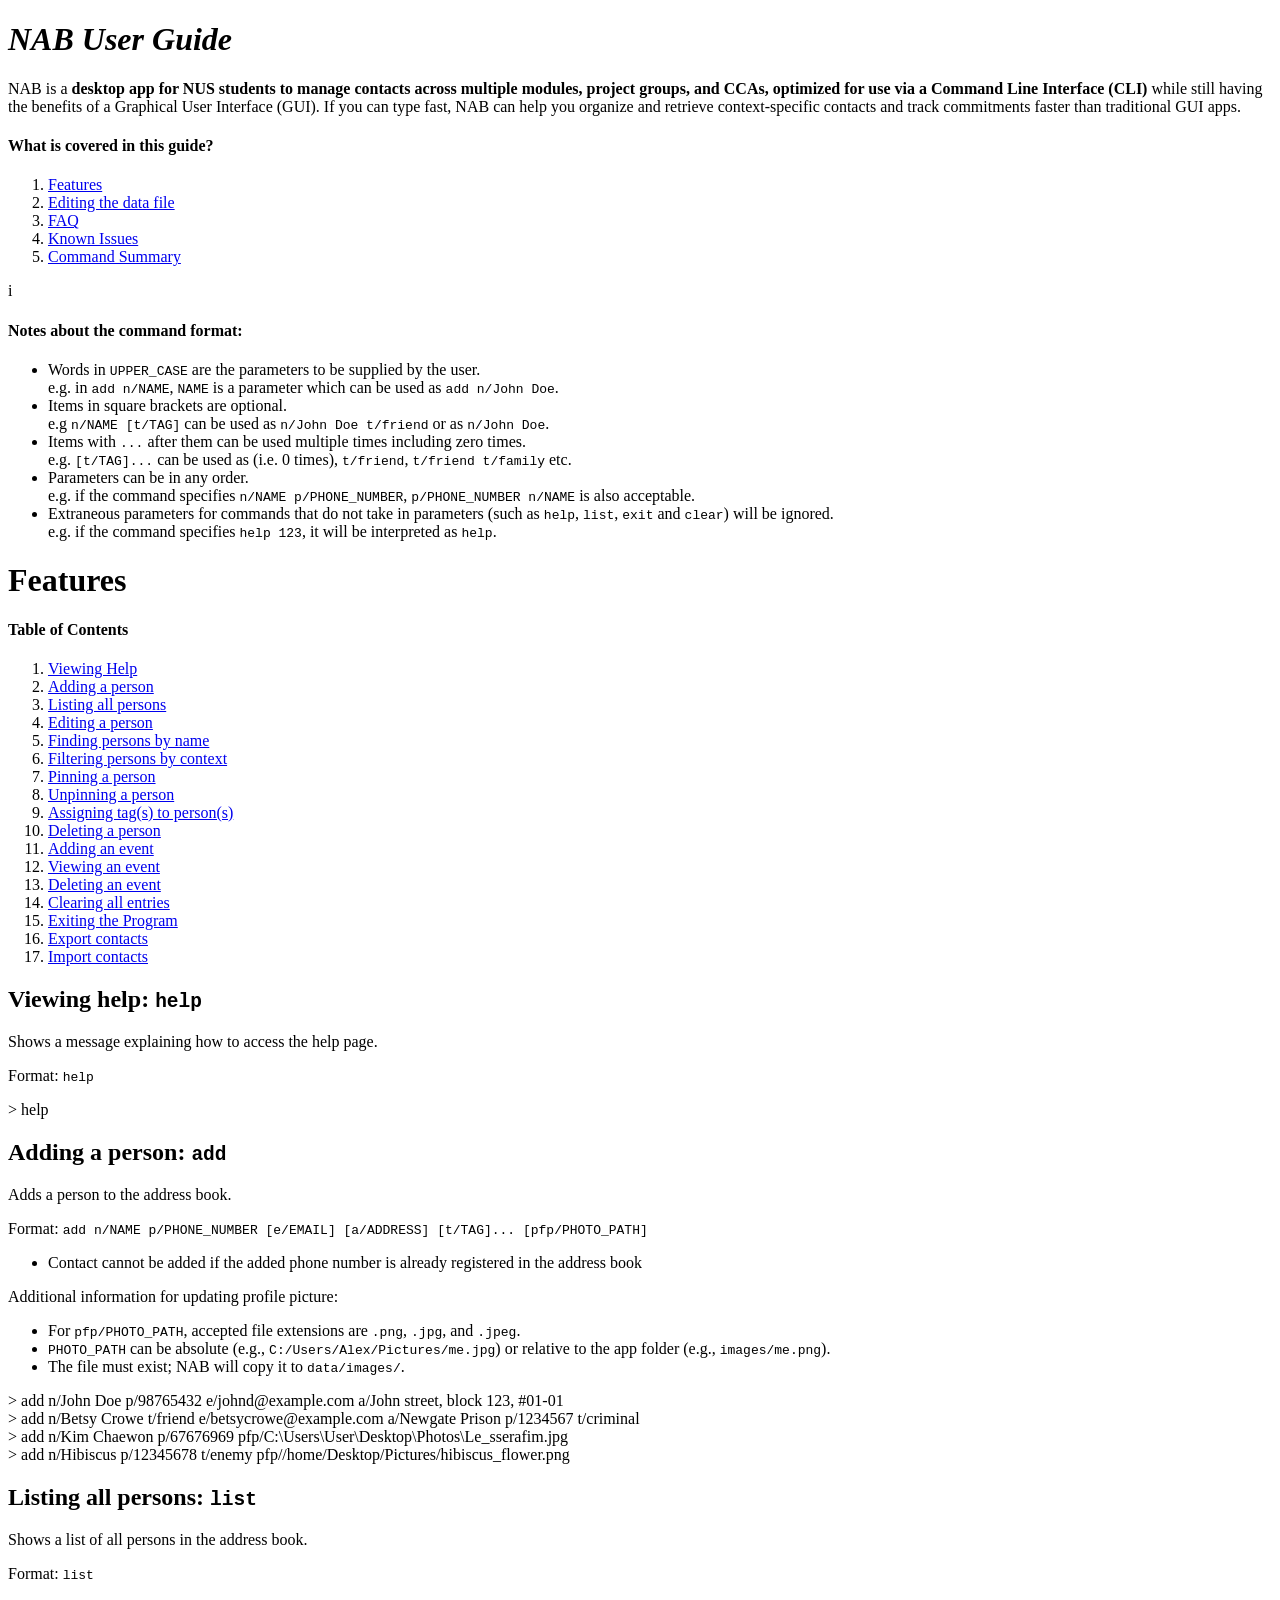
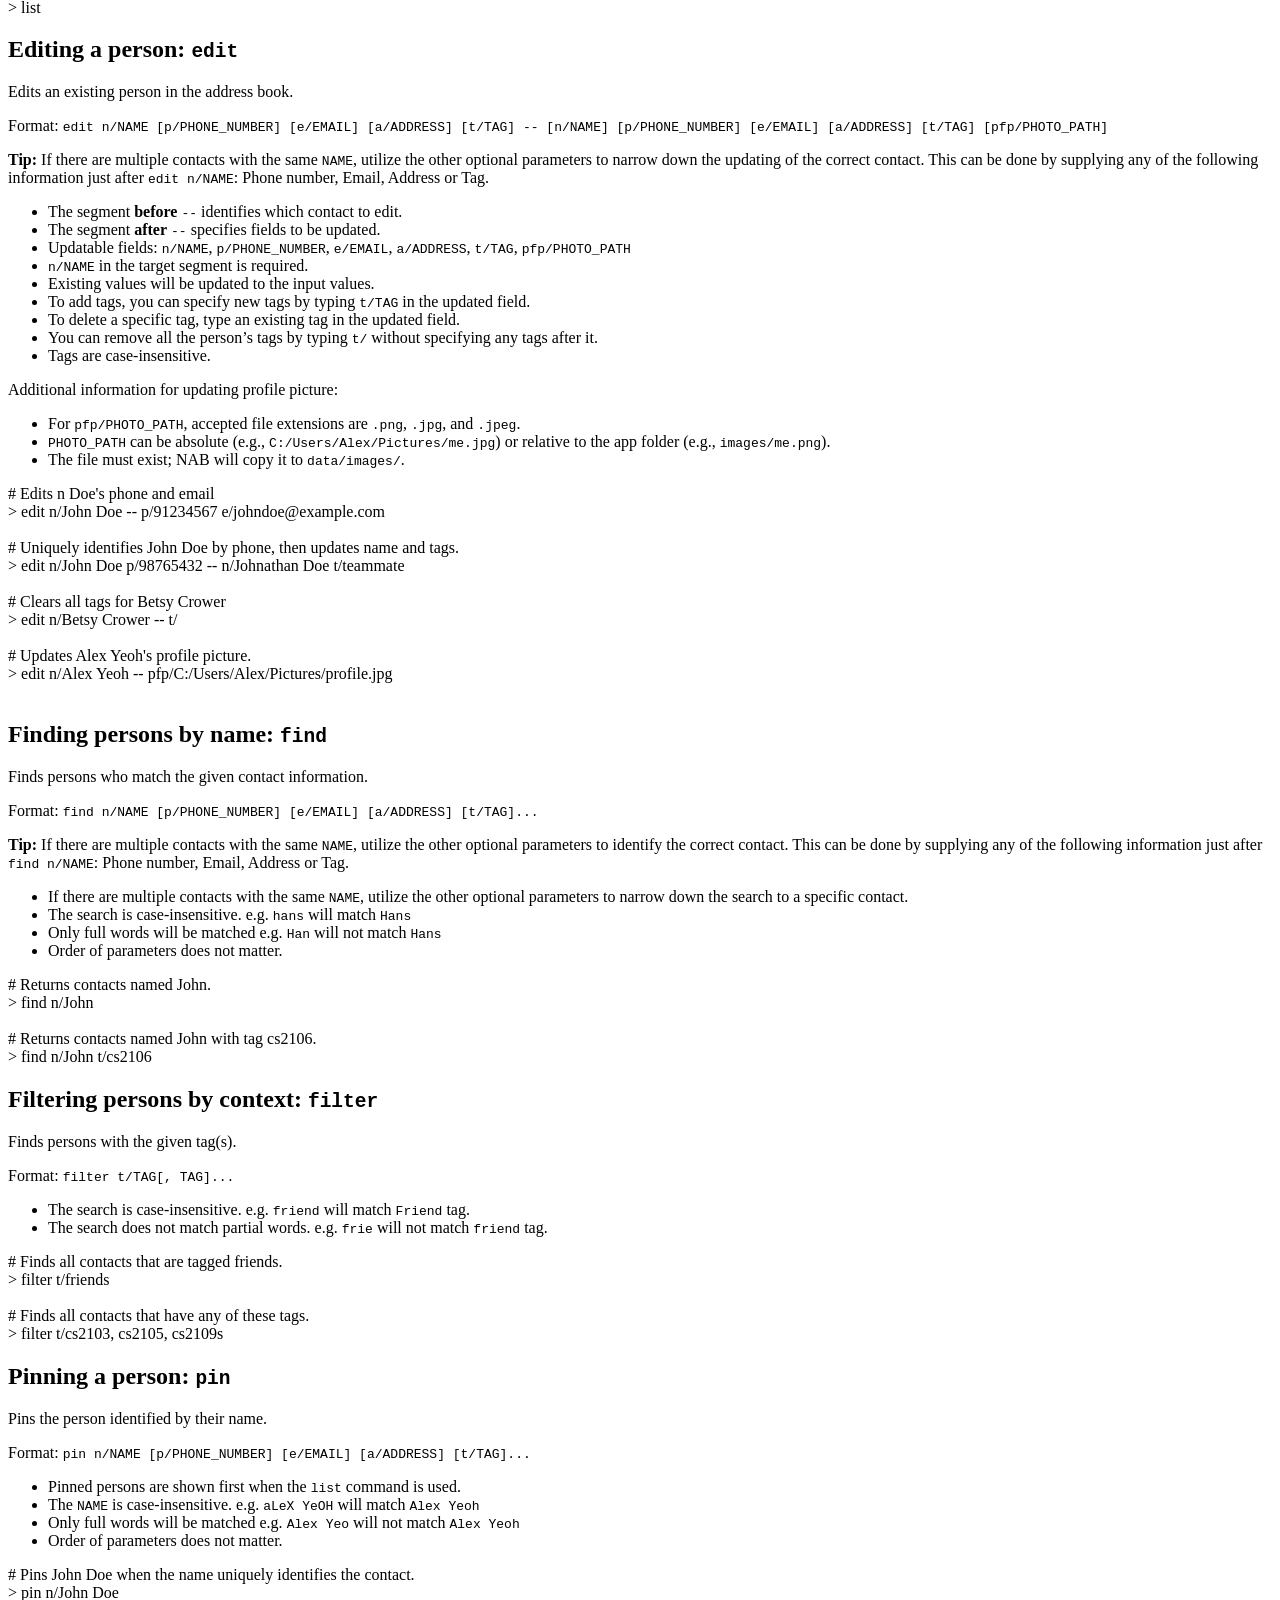
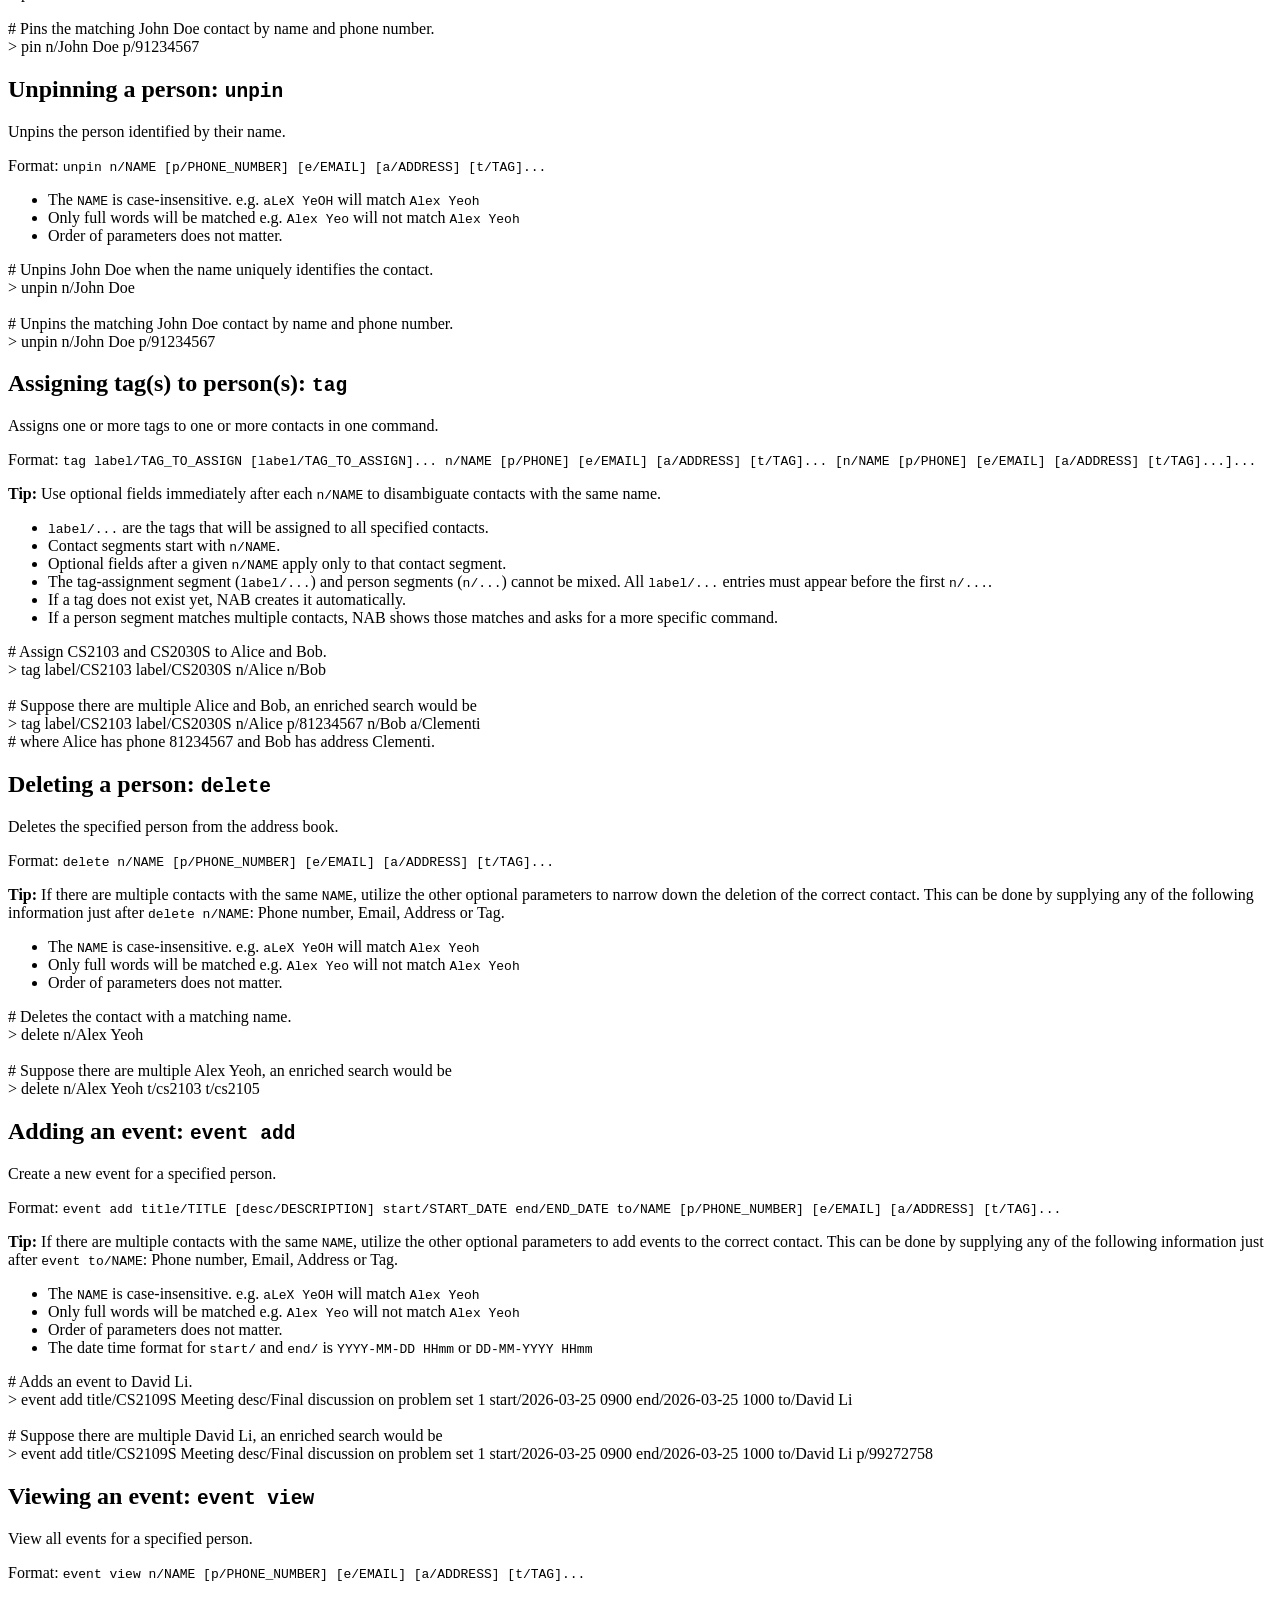
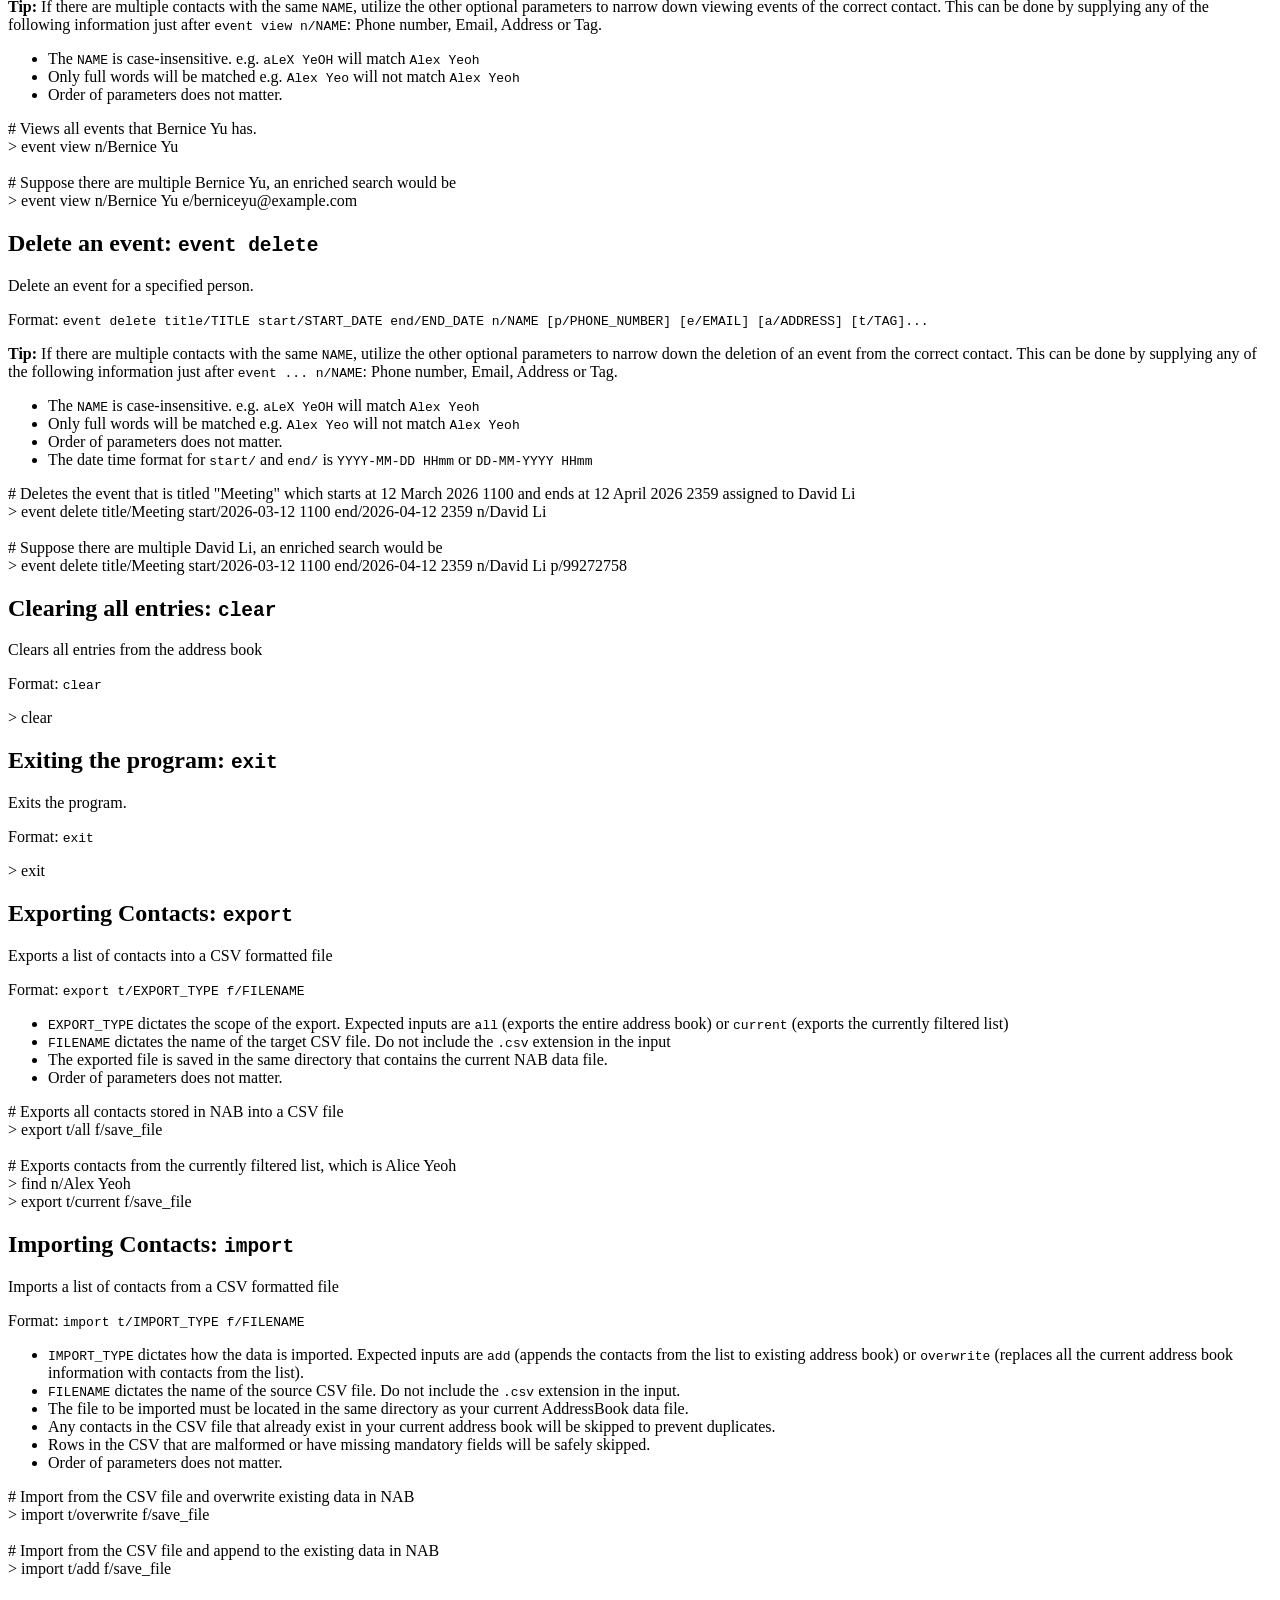
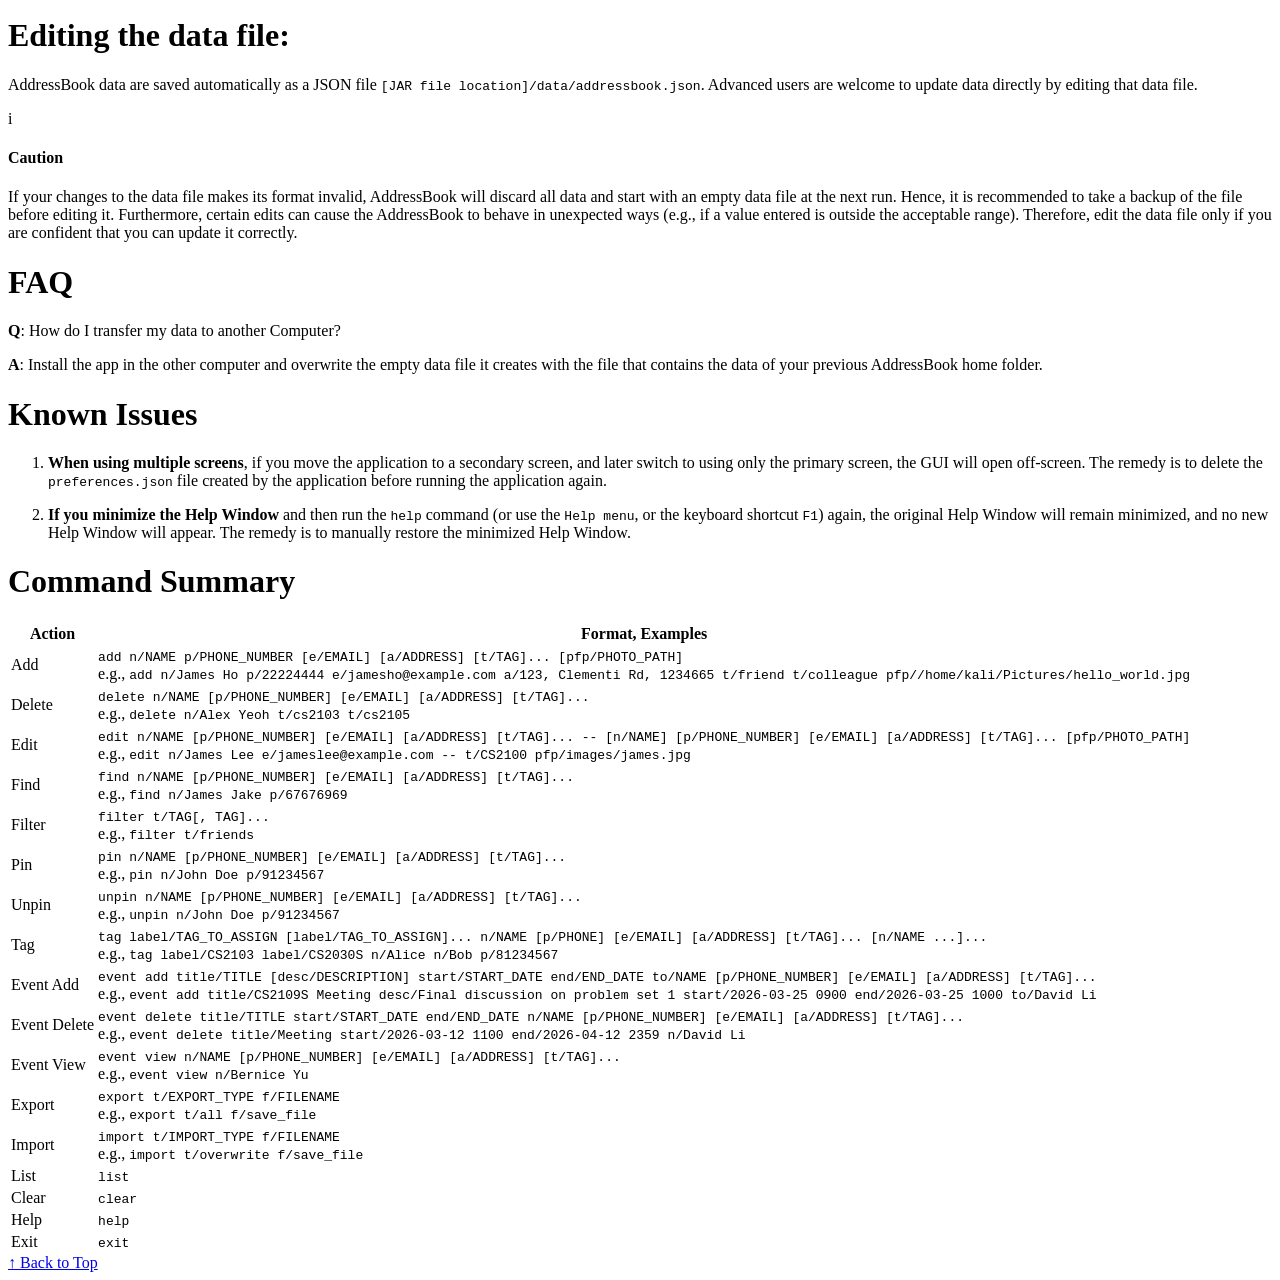
==== commit e4be6ab1: "Merge pull request #202 from eejon/fix-offline-help-typo Fix: Remove git merge conflict markers" ====
--- a/src/main/resources/help/index.html
+++ b/src/main/resources/help/index.html
@@ -60,12 +60,9 @@
             <li><a href="#editing-person">Editing a person</a></li>
             <li><a href="#finding-person">Finding persons by name</a></li>
             <li><a href="#filtering-person">Filtering persons by context</a></li>
-<<<<<<< HEAD
             <li><a href="#pinning-person">Pinning a person</a></li>
             <li><a href="#unpinning-person">Unpinning a person</a></li>
-=======
             <li><a href="#tagging-person">Assigning tag(s) to person(s)</a></li>
->>>>>>> master
             <li><a href="#deleting-person">Deleting a person</a></li>
             <li><a href="#adding-event">Adding an event</a></li>
             <li><a href="#viewing-event">Viewing an event</a></li>
@@ -511,6 +508,9 @@
                 <td>
                     <code>unpin n/NAME [p/PHONE_NUMBER] [e/EMAIL] [a/ADDRESS] [t/TAG]...</code><br>
                     <span class="example-text">e.g., <code>unpin n/John Doe p/91234567</code></span>
+            </tr>
+
+            <tr>
                 <td>Tag</td>
                 <td>
                     <code>tag label/TAG_TO_ASSIGN [label/TAG_TO_ASSIGN]... n/NAME [p/PHONE] [e/EMAIL] [a/ADDRESS] [t/TAG]... [n/NAME ...]...</code><br>
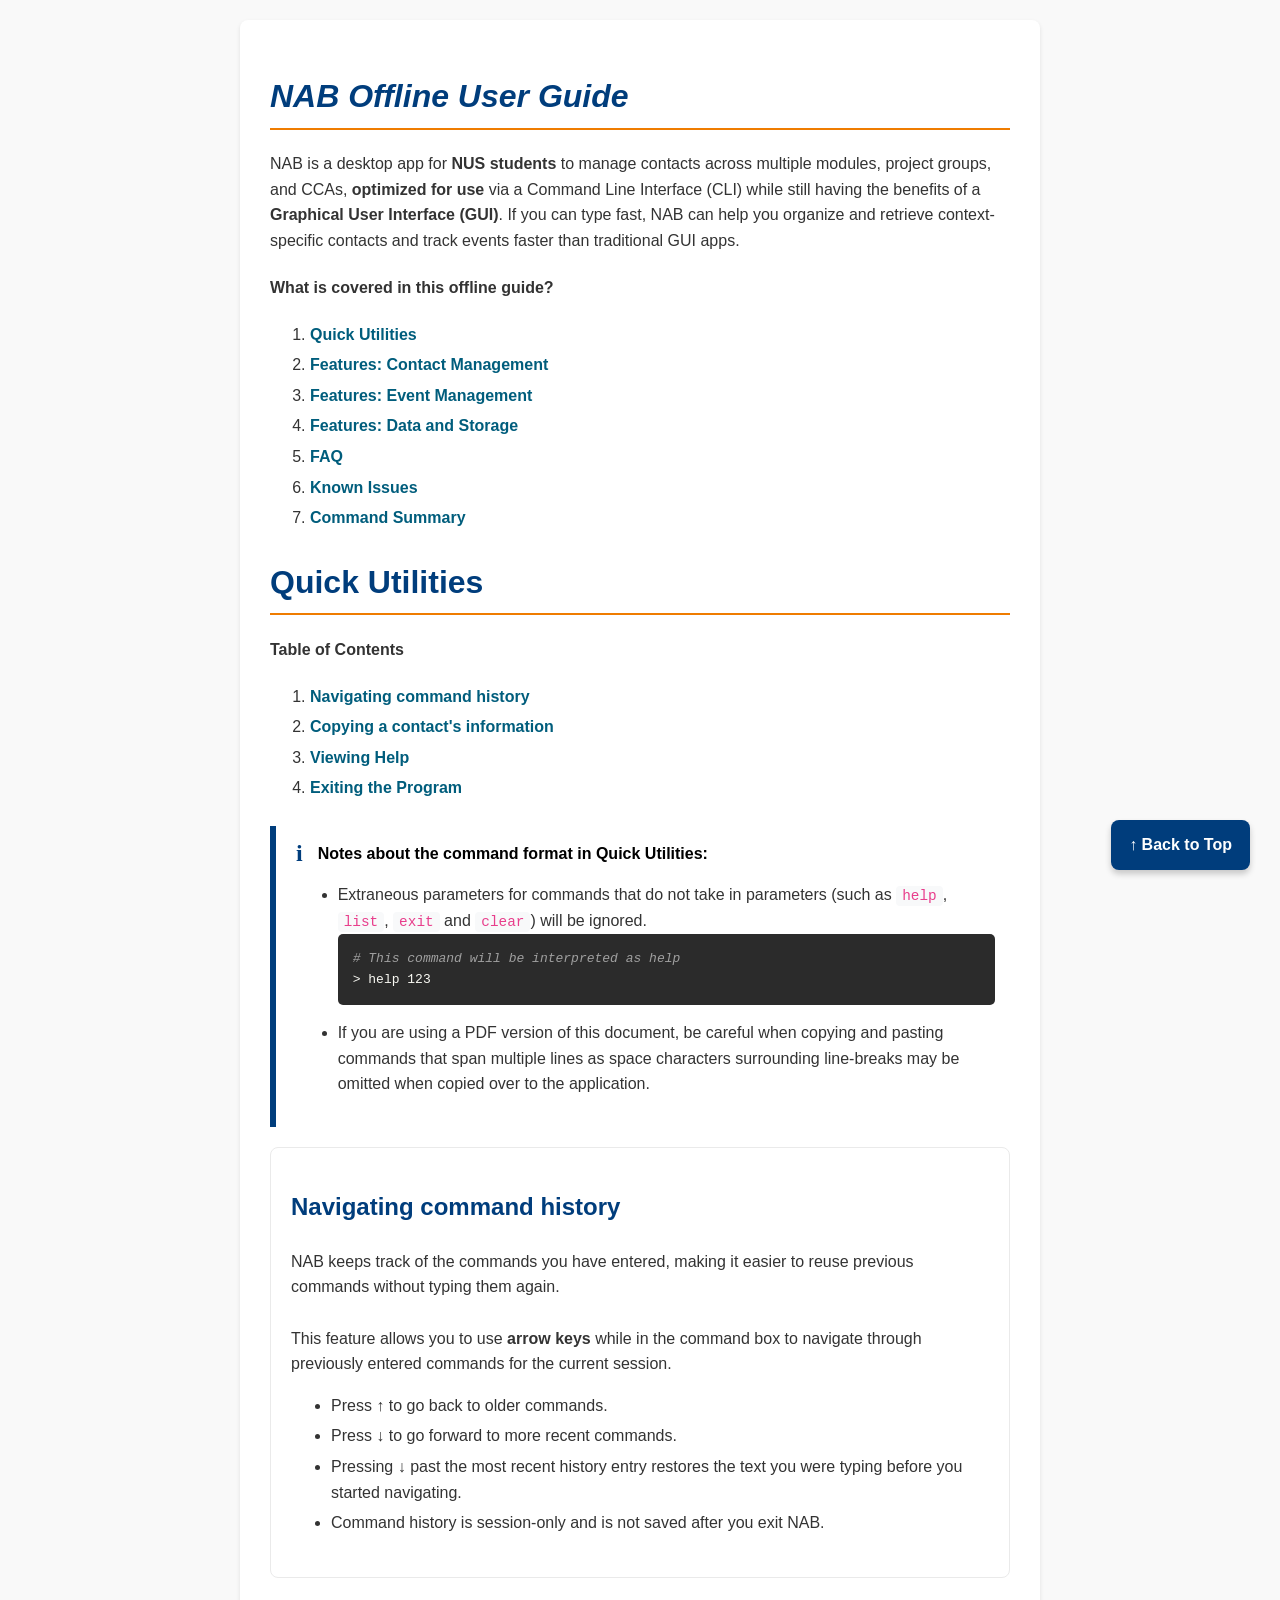
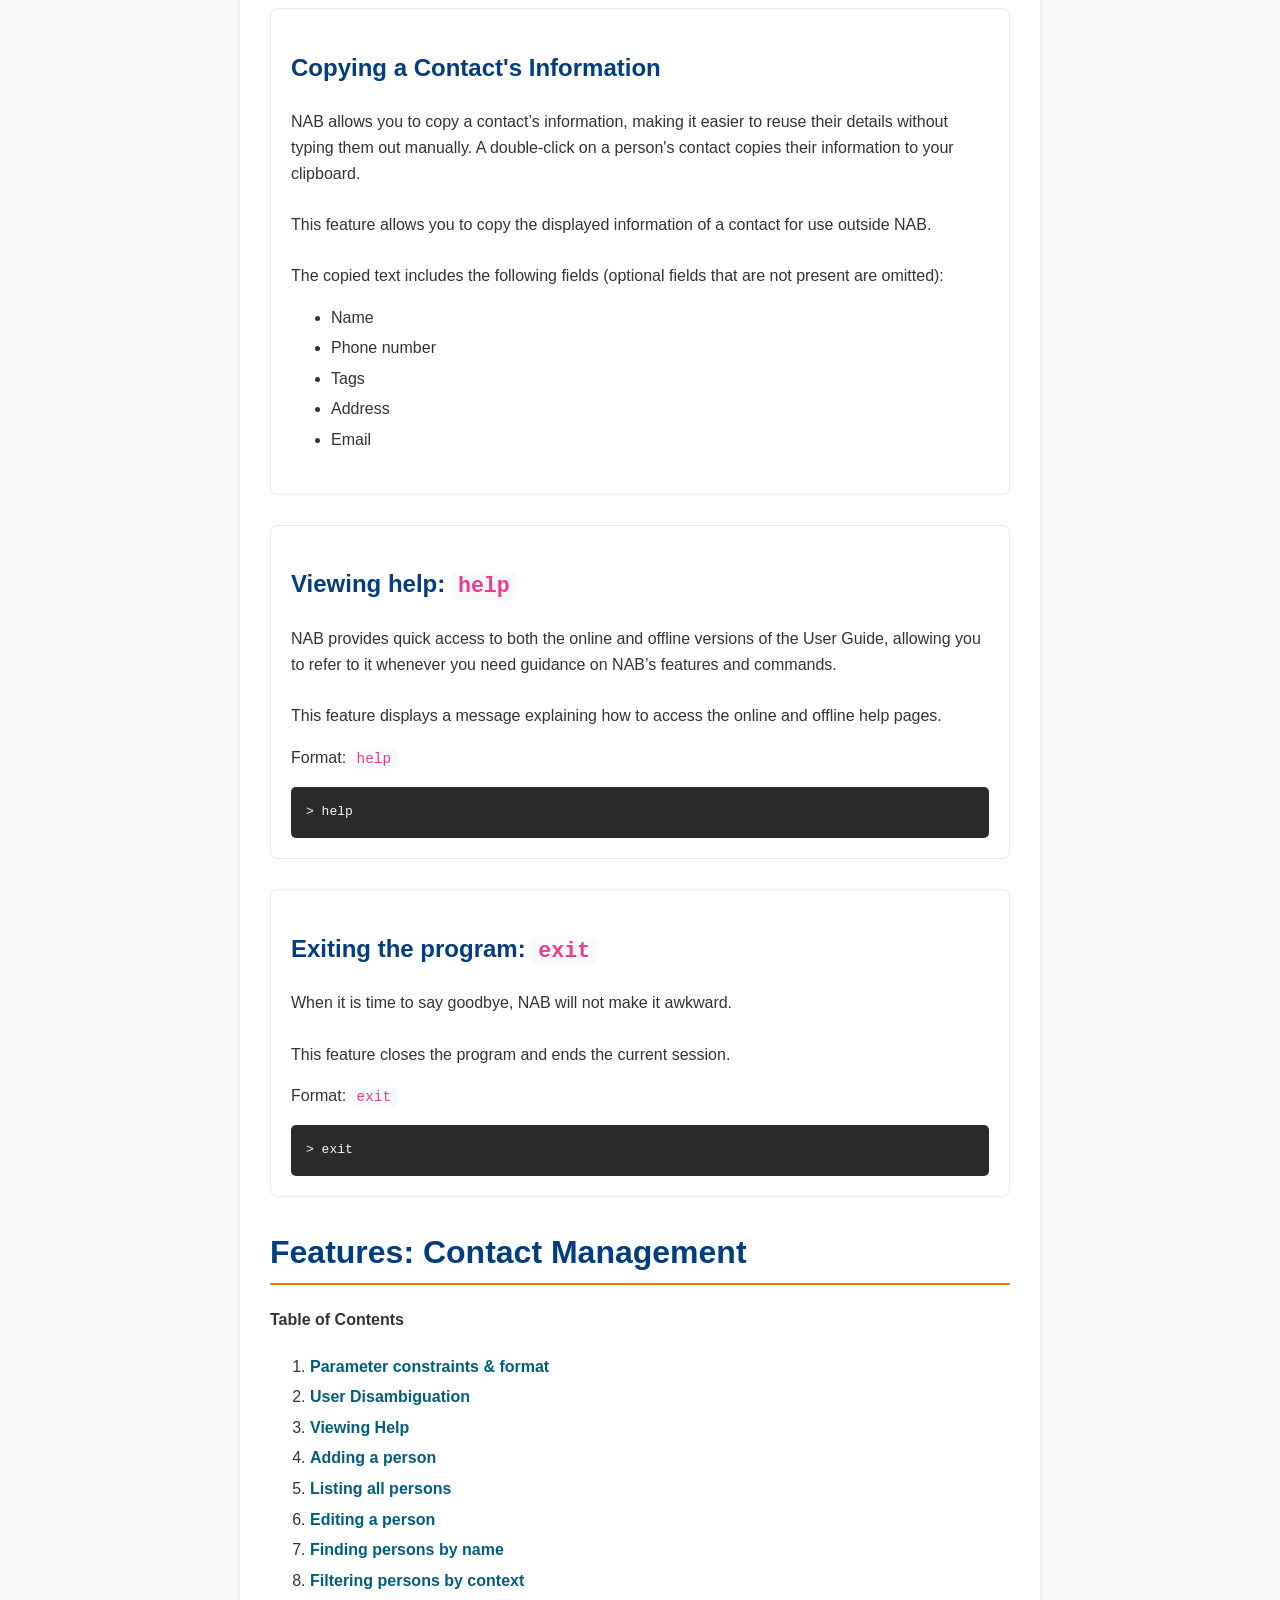
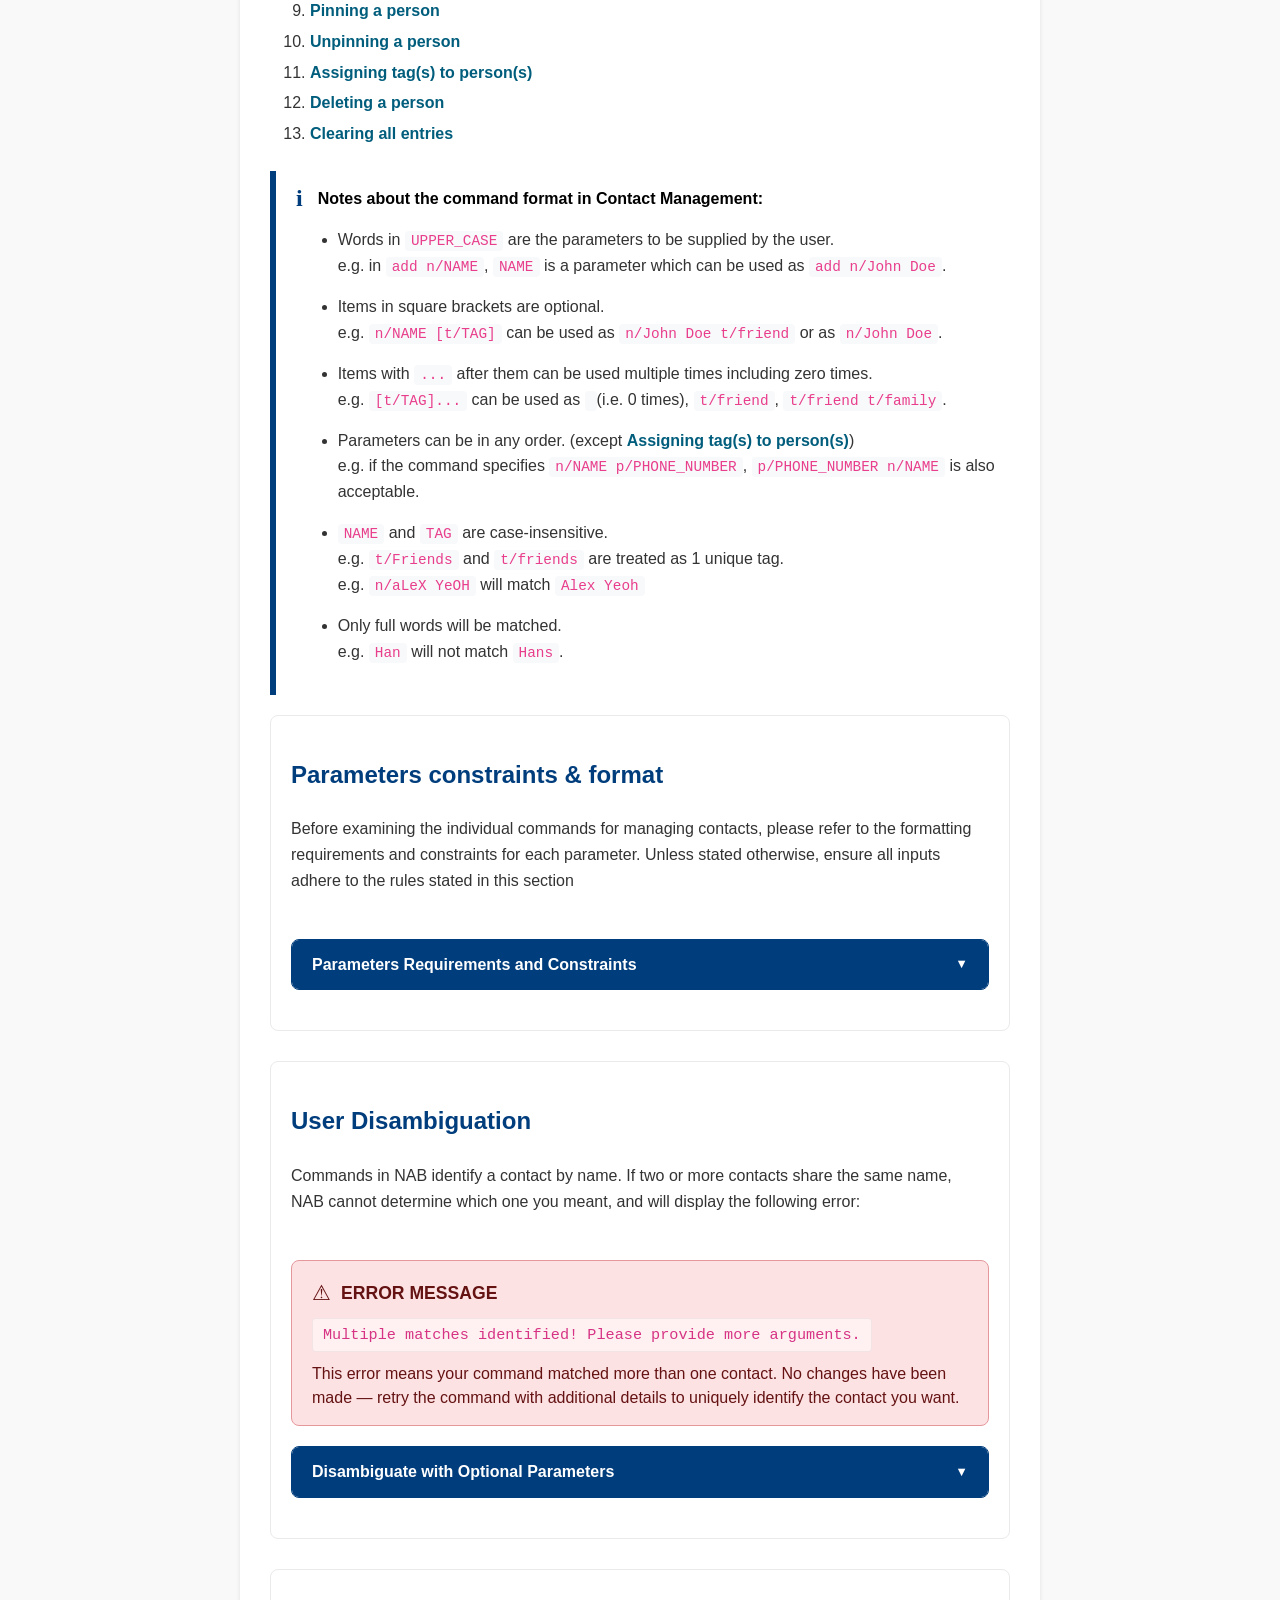
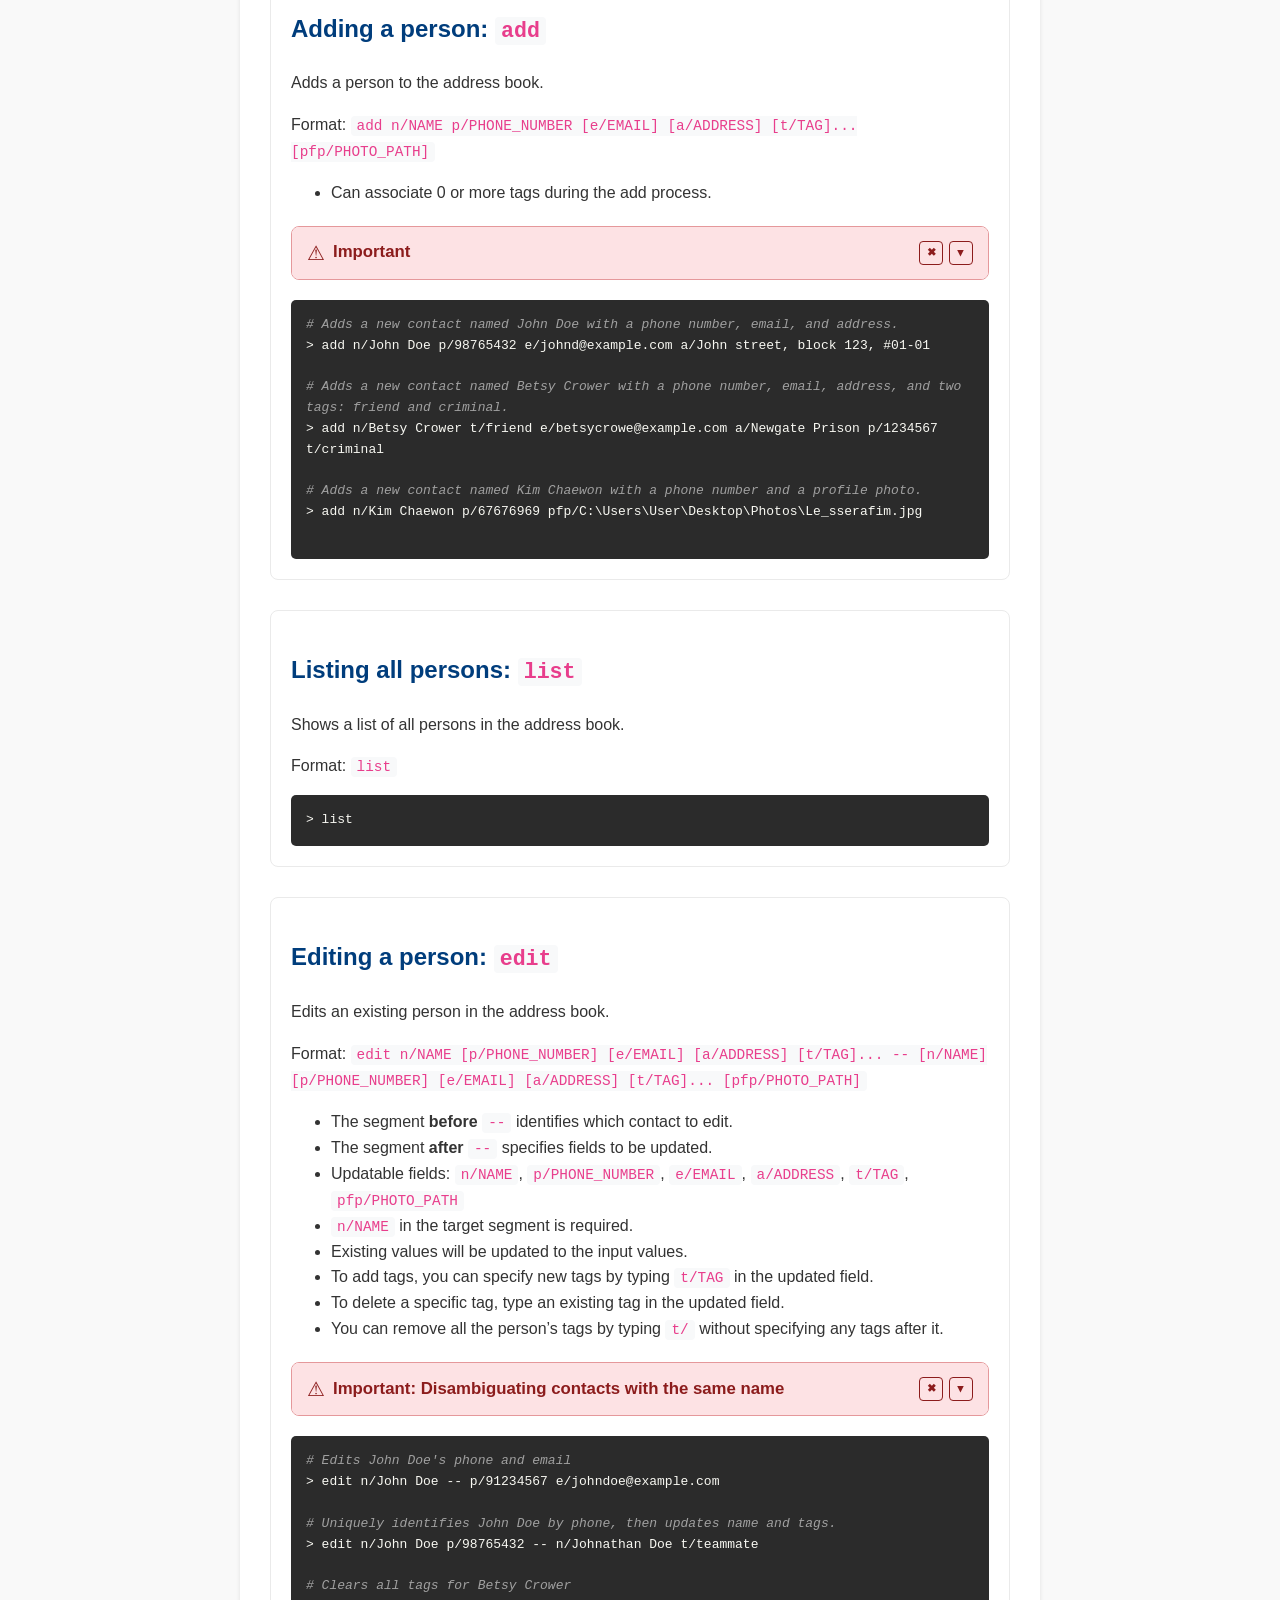
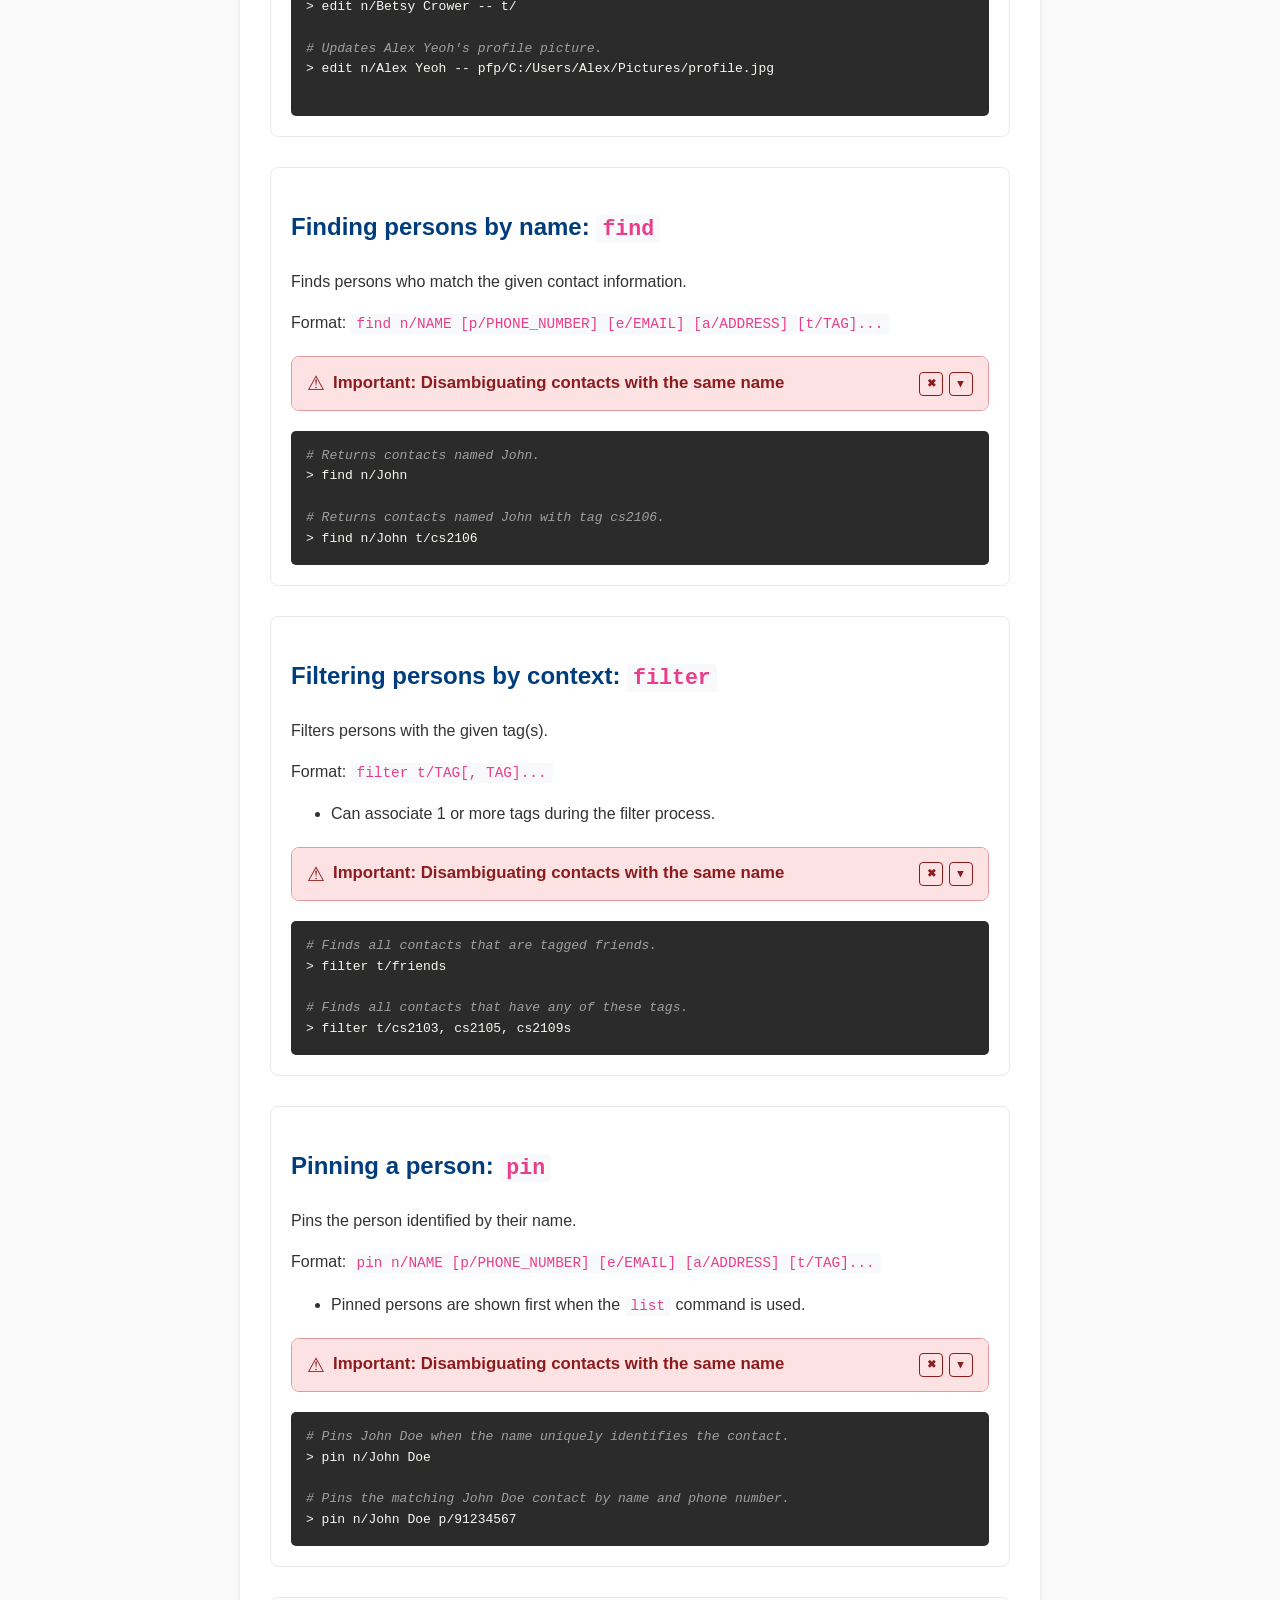
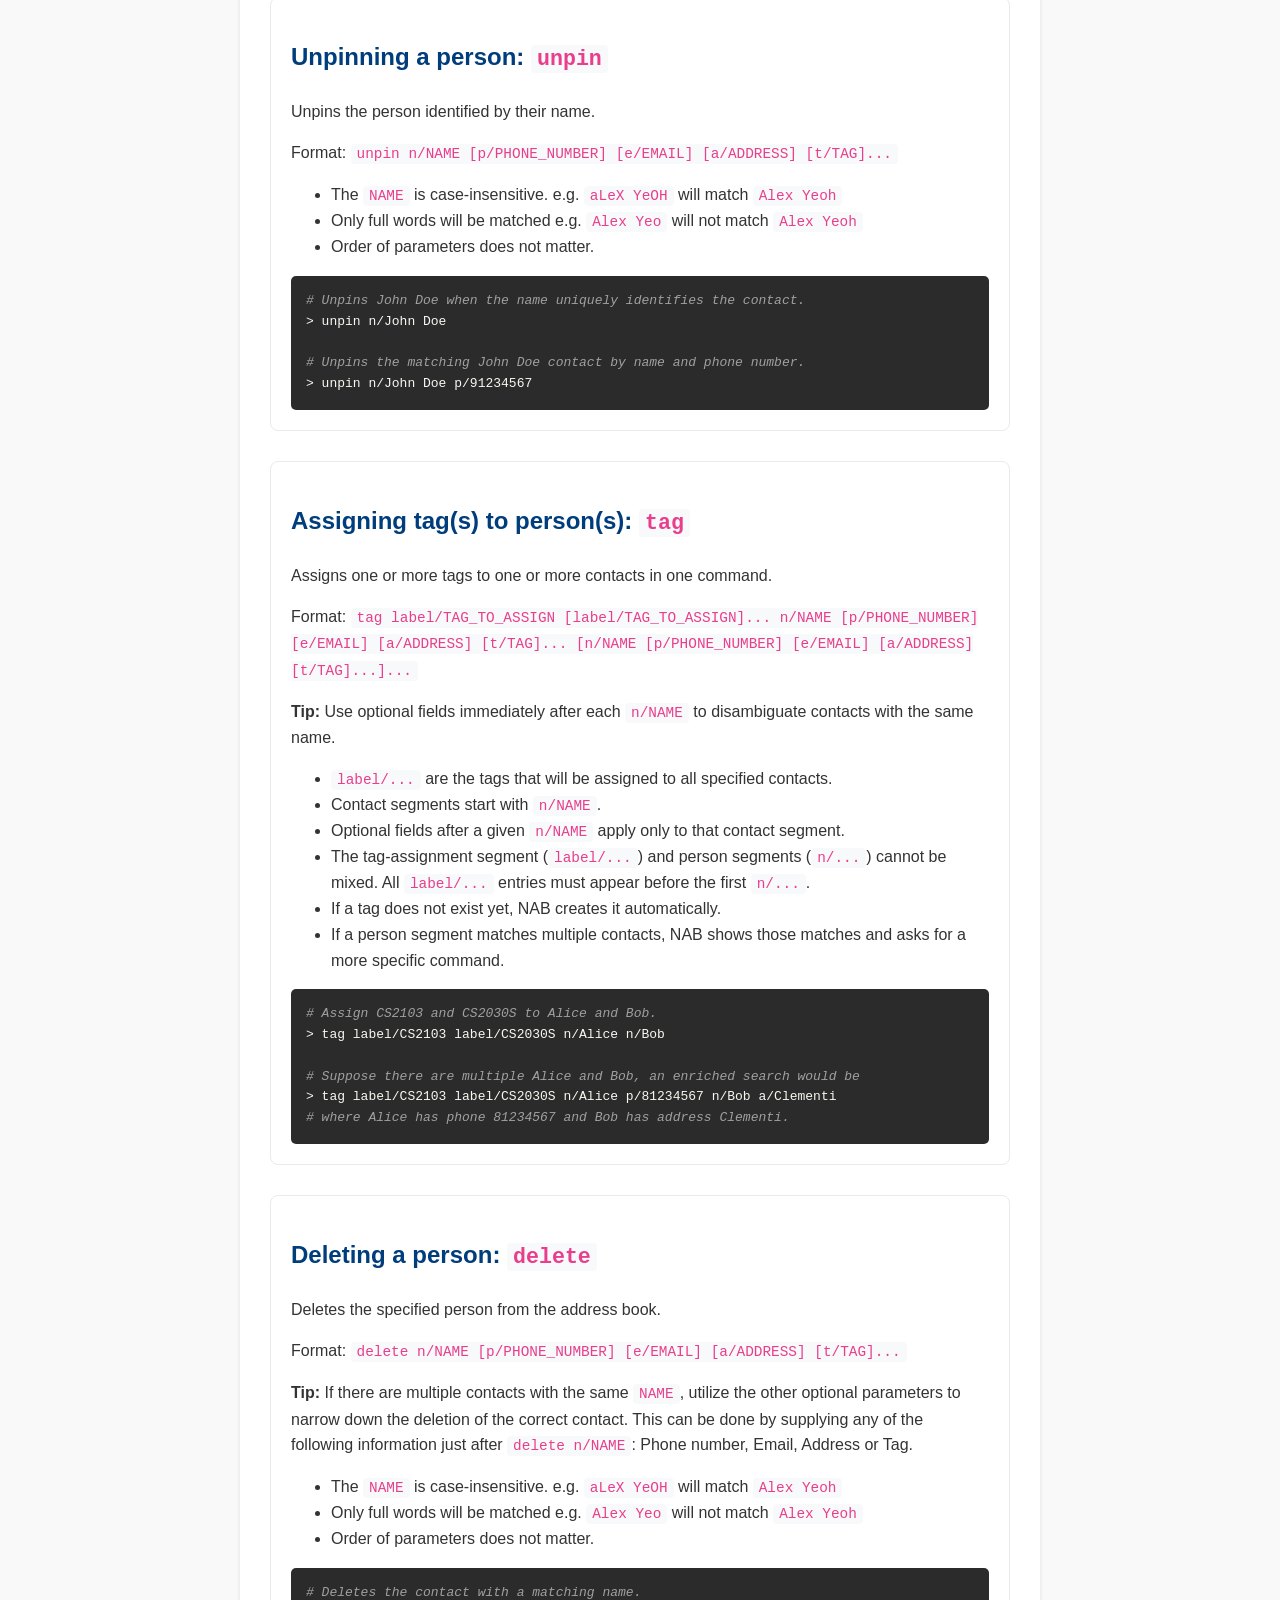
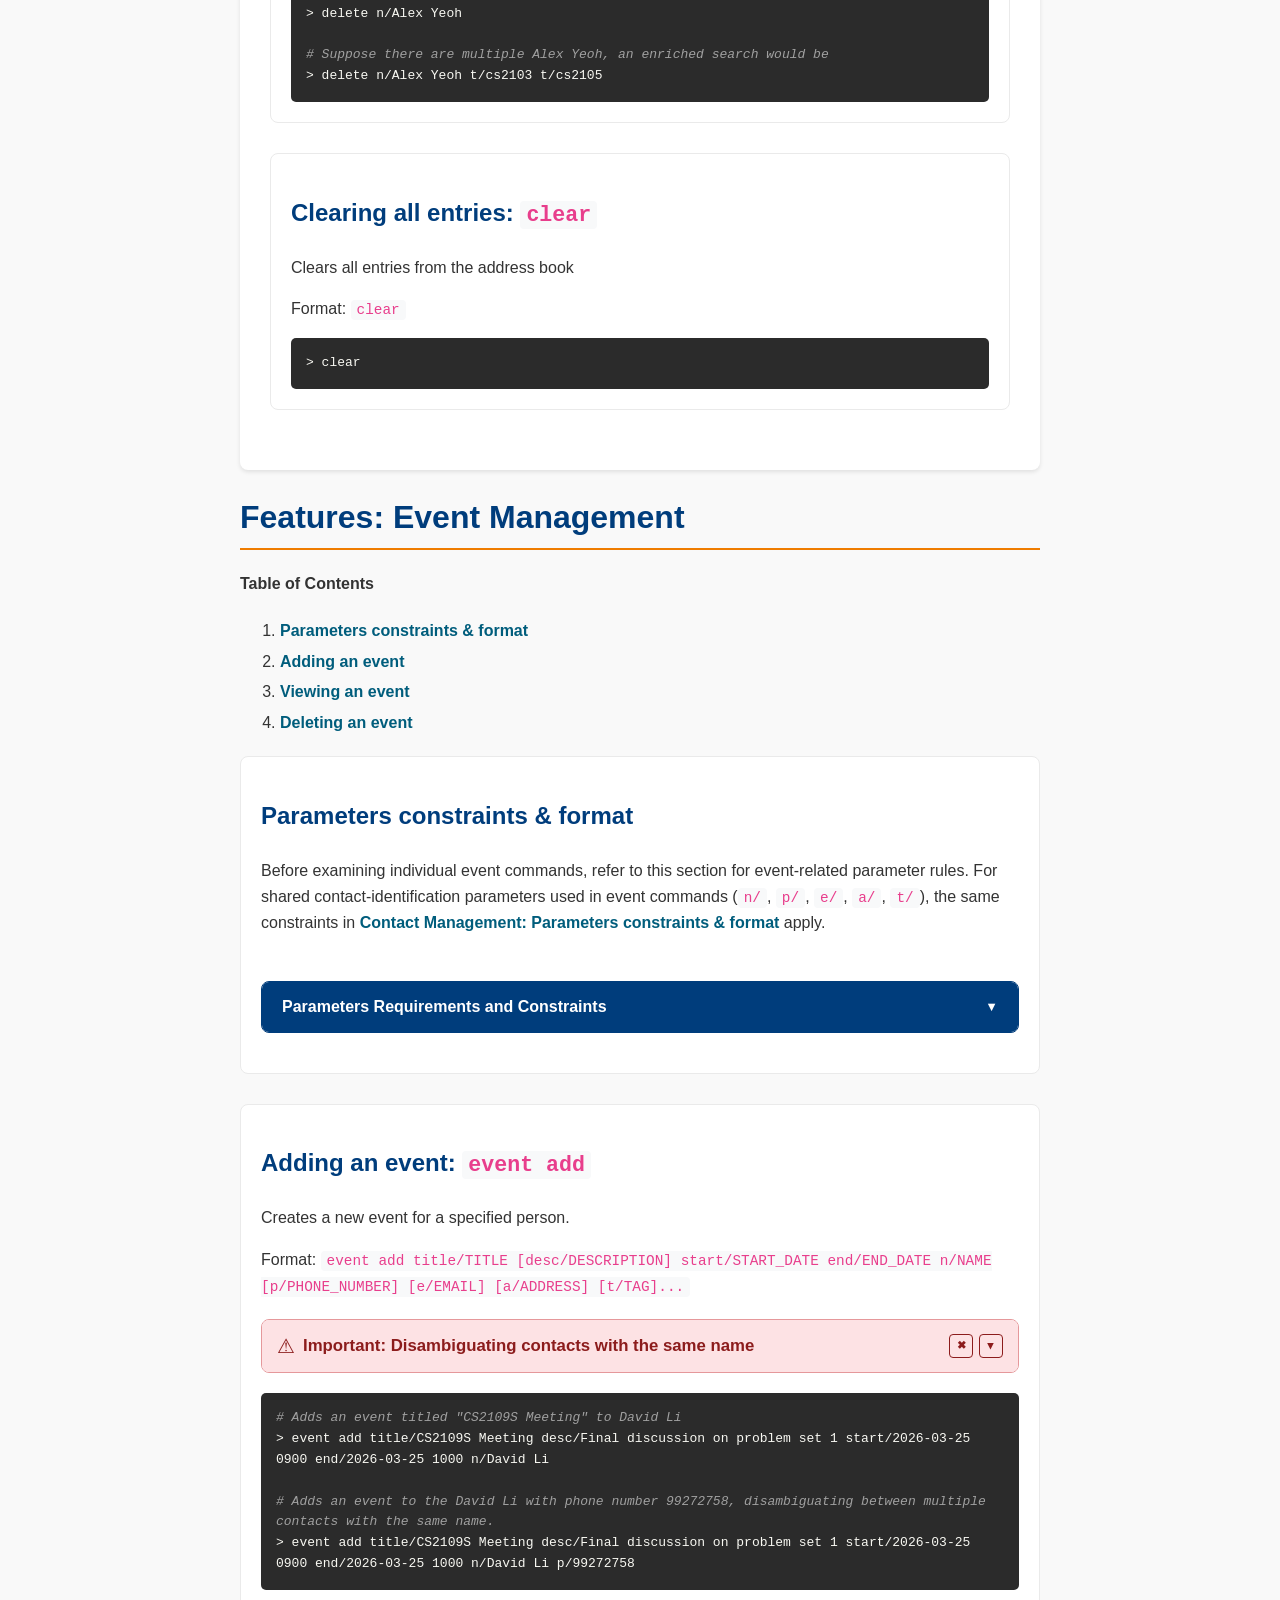
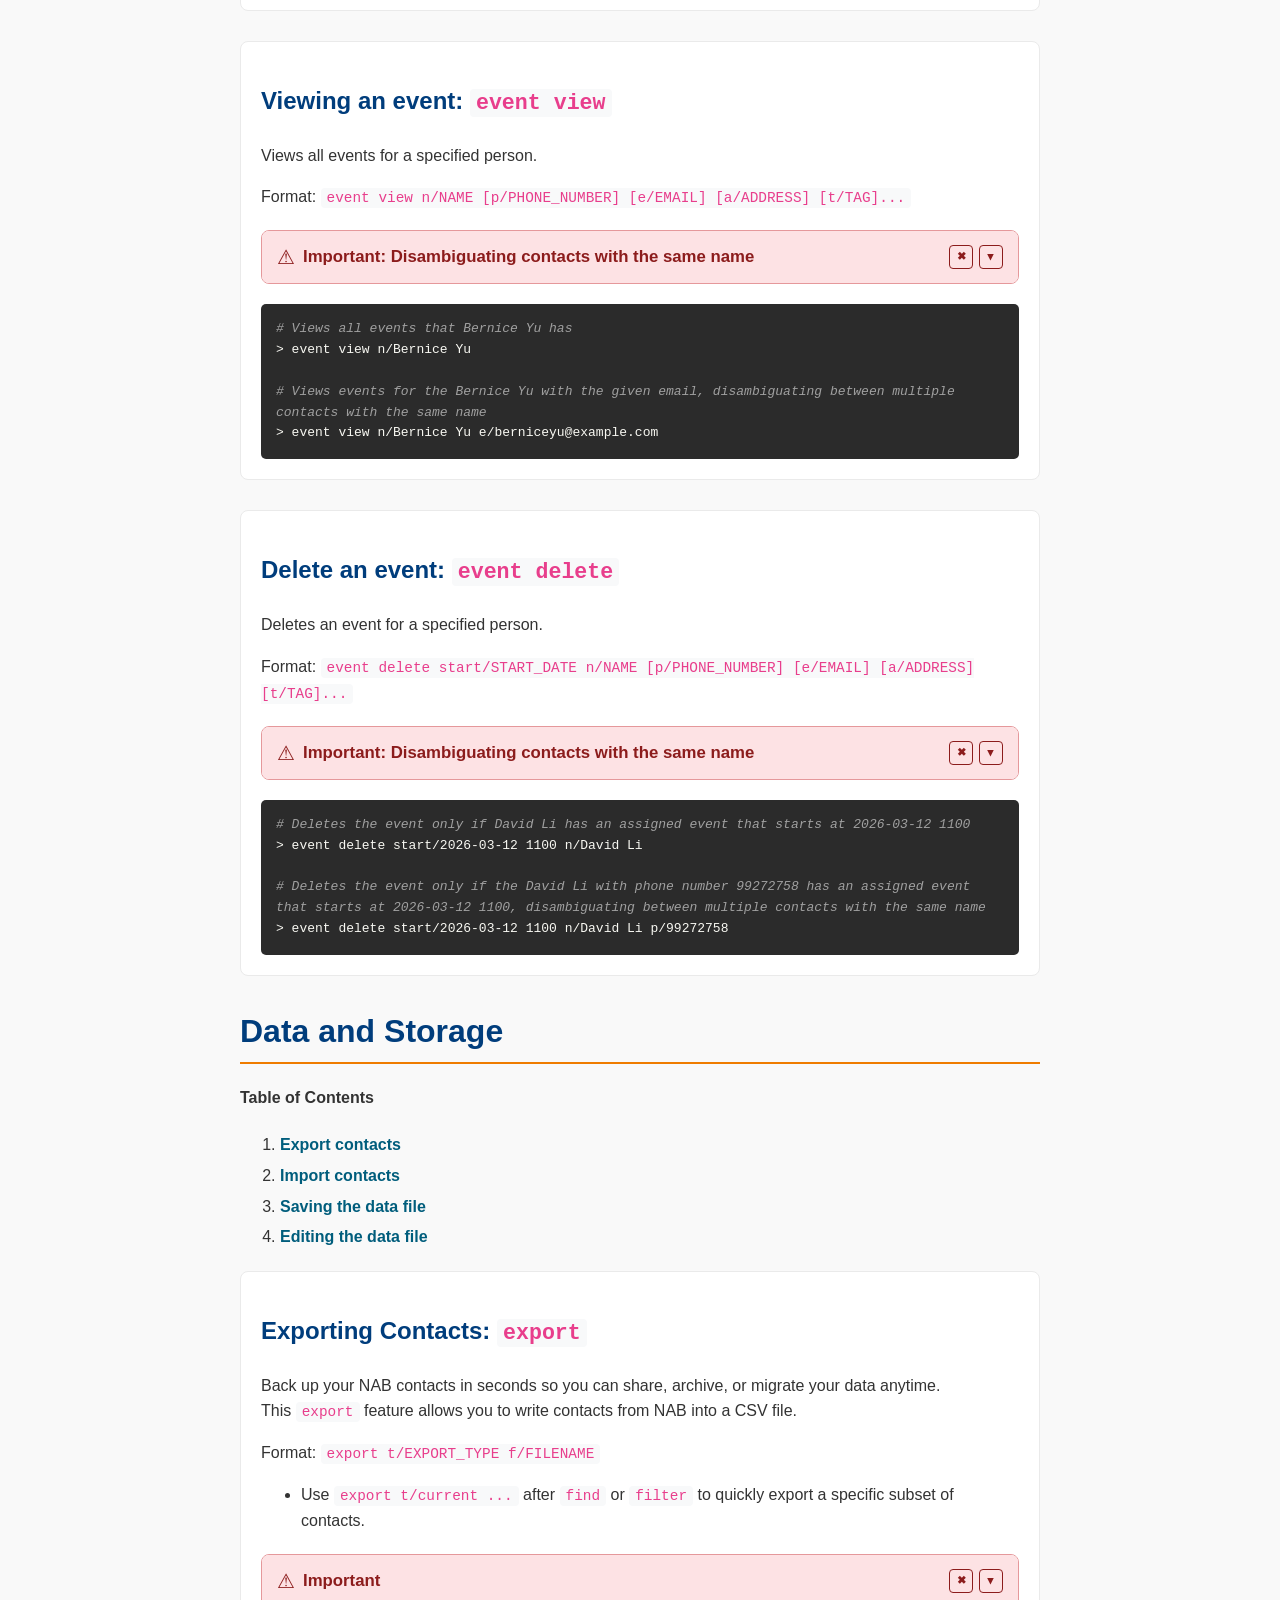
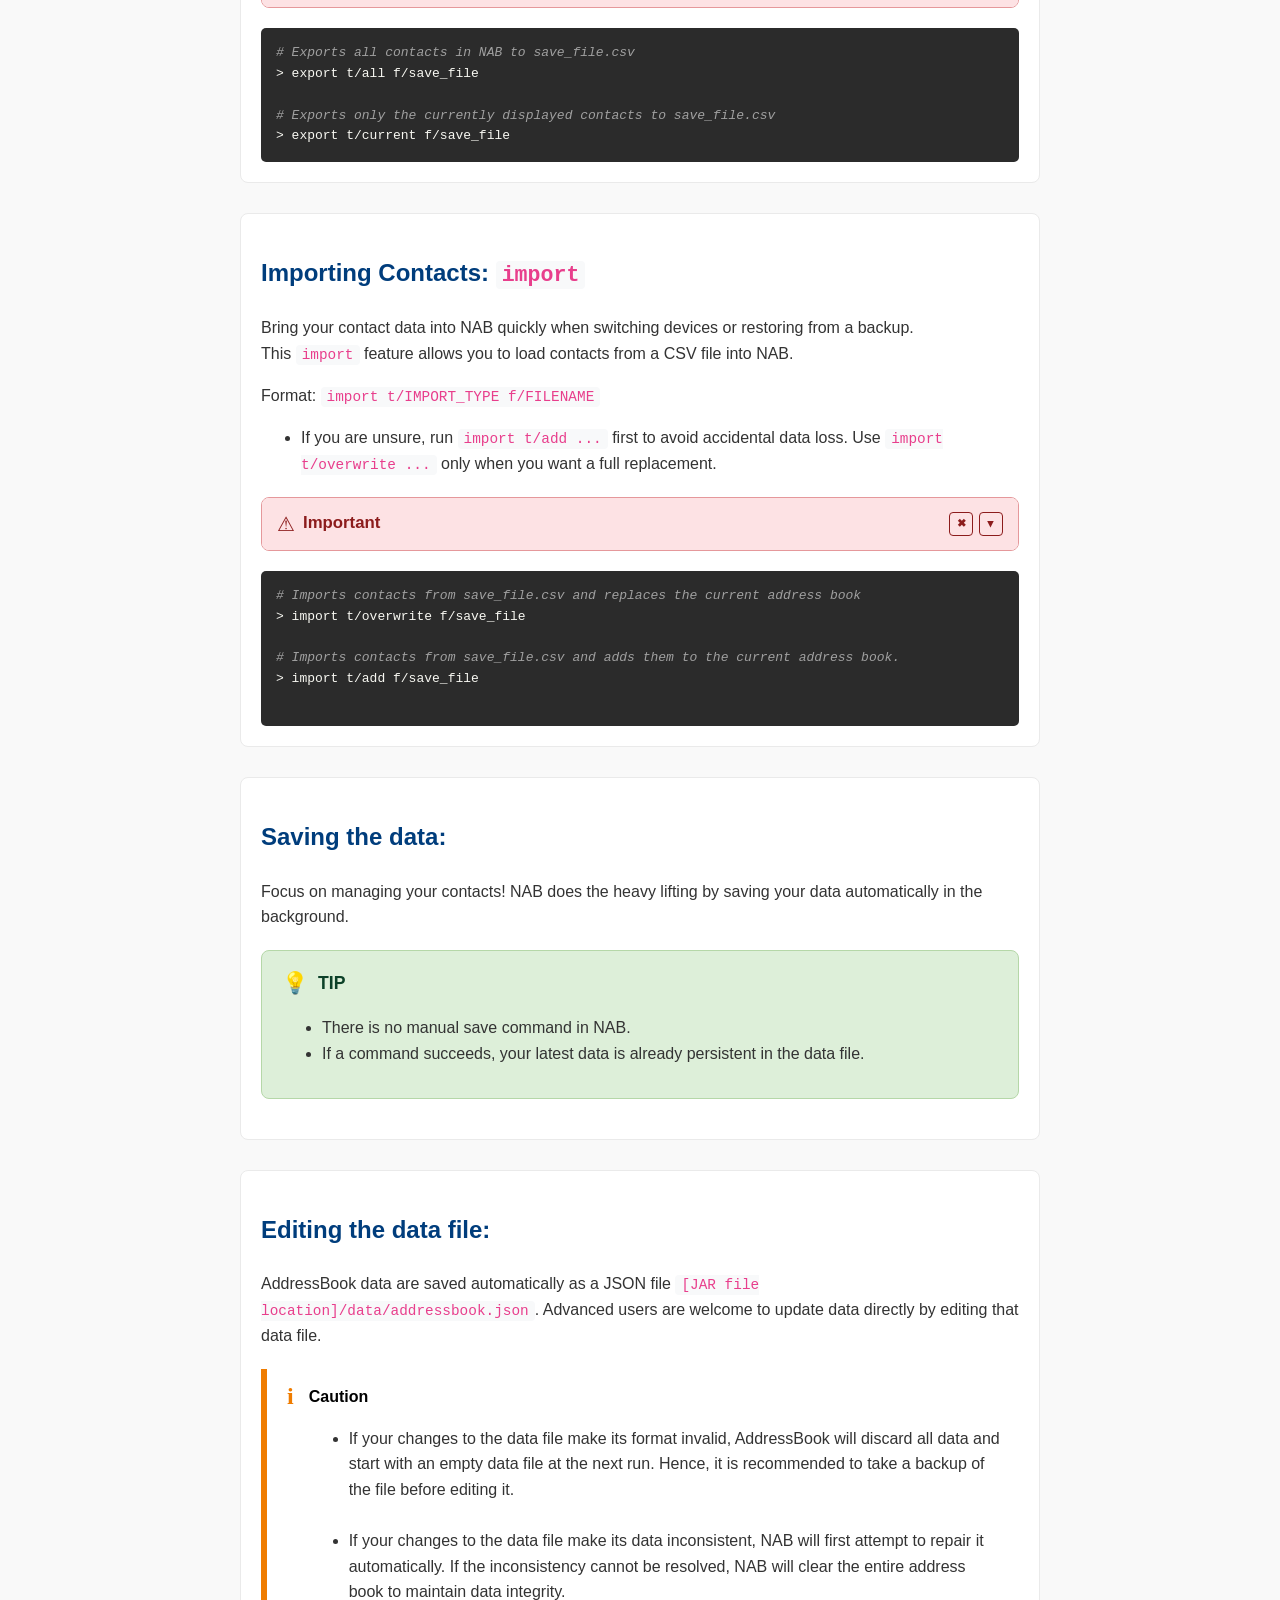
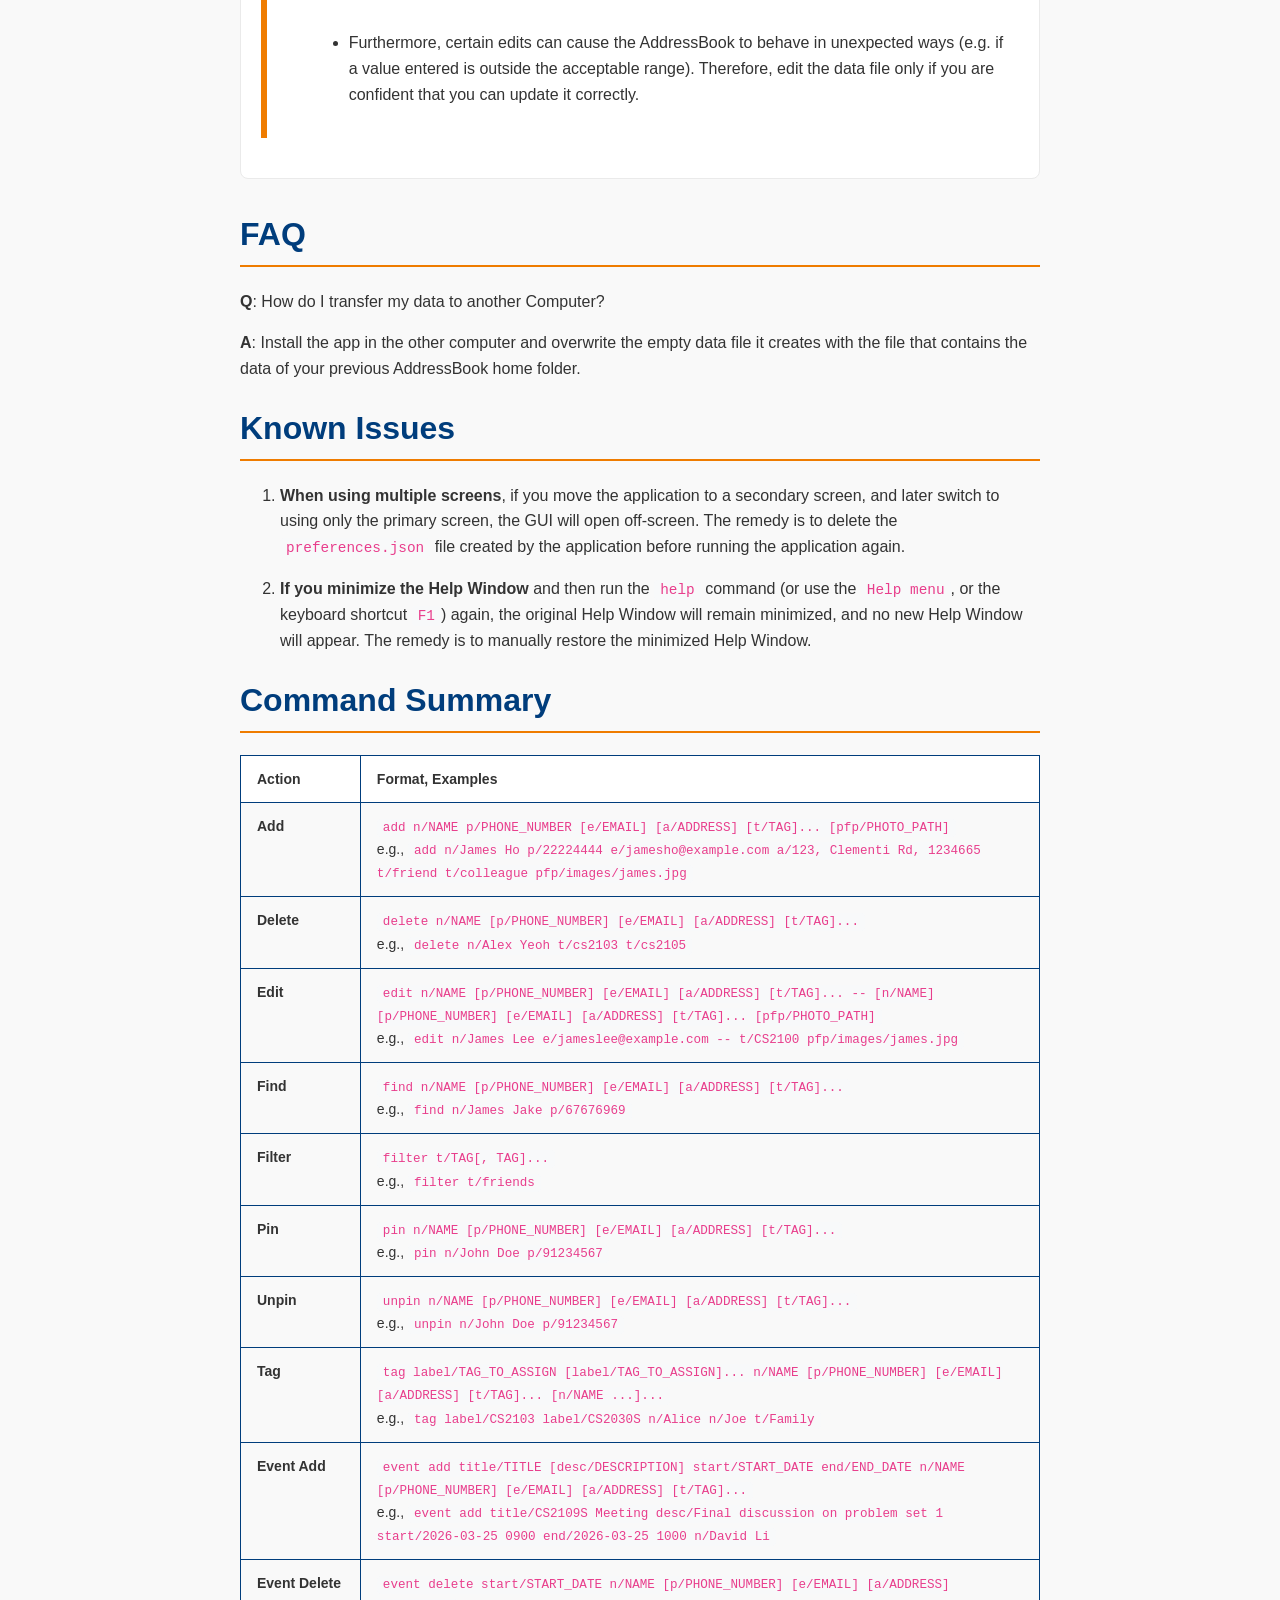
==== commit 74b01a3b: "Docs: Update offline user guide to match NAB v1.5 functionality" ====
--- a/src/main/resources/help/index.html
+++ b/src/main/resources/help/index.html
@@ -1,7 +1,7 @@
 <!DOCTYPE html>
 <html lang="en">
 <head>
-    <title>NAB User Guide</title>
+    <title>NAB Offline User Guide</title>
     <meta charset="UTF-8">
     <meta name="viewport" content="width=device-width, initial-scale=1.0">
     <link rel="icon" type="image/x-icon" href="./nab_app_logo.ico">
@@ -9,51 +9,108 @@
 </head>
 <body>
 <div class="container" id="top-of-guide">
-    <h1><b><i>NAB User Guide</i></b></h1>
-    <p>NAB is a <b>desktop app for NUS students to manage contacts across multiple modules, project groups, and CCAs,
-        optimized for use via a Command Line Interface (CLI)</b> while still having the benefits of a Graphical User Interface (GUI).
-        If you can type fast, NAB can help you organize and retrieve context-specific contacts and track commitments faster than traditional GUI apps.
+    <h1><b><i>NAB Offline User Guide</i></b></h1>
+    <p>NAB is a desktop app for <b>NUS students</b> to manage contacts across multiple modules, project groups, and CCAs,
+        <b>optimized for use</b> via a Command Line Interface (CLI) while still having the benefits of a <b>Graphical User Interface (GUI)</b>.
+        If you can type fast, NAB can help you organize and retrieve context-specific contacts and track events faster than traditional GUI apps.
     </p>
-    <h4>What is covered in this guide?</h4>
+    <h4>What is covered in this offline guide?</h4>
     <ol class="table-of-content">
-        <li><a href="#feature-list">Features</a></li>
-        <li><a href="#edit-data-file">Editing the data file</a></li>
+        <li><a href="#quick-utilities">Quick Utilities</a></li>
+        <li><a href="#feature-list-contact">Features: Contact Management</a></li>
+        <li><a href="#feature-list-event">Features: Event Management</a></li>
+        <li><a href="#data-and-storage">Features: Data and Storage</a></li>
         <li><a href="#FAQ">FAQ</a></li>
         <li><a href="#known-issue">Known Issues</a></li>
         <li><a href="#command-summary">Command Summary</a></li>
     </ol>
-    <div class="info-callout">
-        <div class="info-icon">i</div>
-        <div class="info-content">
-            <h4>Notes about the command format:</h4>
-            <ul>
-                <li>Words in <code>UPPER_CASE</code> are the parameters to be supplied by the user.<br>
-                    e.g. in <code>add n/NAME</code>, <code>NAME</code> is a parameter which can be used as <code>add n/John Doe</code>.
-                </li>
-
-                <li>Items in square brackets are optional.<br>
-                    e.g <code>n/NAME [t/TAG]</code> can be used as <code>n/John Doe t/friend</code> or as <code>n/John Doe</code>.
-                </li>
-
-                <li>Items with <code>...</code> after them can be used multiple times including zero times.<br>
-                    e.g. <code>[t/TAG]...</code> can be used as (i.e. 0 times), <code>t/friend</code>, <code>t/friend t/family</code> etc.
-                </li>
-
-                <li>Parameters can be in any order.<br>
-                    e.g. if the command specifies <code>n/NAME p/PHONE_NUMBER</code>, <code>p/PHONE_NUMBER n/NAME</code> is also acceptable.
-                </li>
-
-                <li>Extraneous parameters for commands that do not take in parameters
-                    (such as <code>help</code>, <code>list</code>, <code>exit</code> and <code>clear</code>) will be ignored.<br>
-                    e.g. if the command specifies <code>help 123</code>, it will be interpreted as <code>help</code>.
-                </li>
-            </ul>
-        </div>
-    </div>
+
+    <!-- Quick Utility Section -->
     <div>
-        <h1 id="feature-list">Features</h1>
+        <h1 id="quick-utilities">Quick Utilities</h1>
         <h4>Table of Contents</h4>
         <ol class="table-of-content">
+            <li><a href="#navigating-command-history">Navigating command history</a></li>
+            <li><a href="#listing-person">Copying a contact's information</a></li>
+            <li><a href="#view-help">Viewing Help</a></li>
+            <li><a href="#exit">Exiting the Program</a></li>
+        </ol>
+        <div class="info-callout">
+            <div class="info-icon">i</div>
+            <div class="info-content">
+                <h4>Notes about the command format in Quick Utilities:</h4>
+                <ul>
+                    <li>Extraneous parameters for commands that do not take in parameters
+                        (such as <code>help</code>, <code>list</code>, <code>exit</code> and <code>clear</code>)
+                        will be ignored.
+                        <div class="command-box">
+                            <span class="code-comment"># This command will be interpreted as help<br></span>
+                            > help 123
+                        </div>
+                    </li>
+
+                    <li>If you are using a PDF version of this document, be careful when copying and pasting commands
+                        that span multiple lines as space characters surrounding line-breaks may be omitted when copied over to the application.
+                    </li>
+                </ul>
+            </div>
+        </div>
+
+        <div class="feature-block">
+            <h2 class="feature-header" id="navigating-command-history">Navigating command history </h2>
+            <p>NAB keeps track of the commands you have entered, making it easier to reuse previous commands without typing them again.<br><br>
+                This feature allows you to use <b>arrow keys</b> while in the command box to navigate through previously entered commands for the current session.</p>
+            <ul class="table-of-content">
+                <li>Press ↑ to go back to older commands.</li>
+                <li>Press ↓ to go forward to more recent commands.</li>
+                <li>Pressing ↓ past the most recent history entry restores the text you were typing before you started navigating.</li>
+                <li>Command history is session-only and is not saved after you exit NAB.</li>
+            </ul>
+        </div>
+
+        <div class="feature-block">
+            <h2 class="feature-header" id="copying-contact-information">Copying a Contact's Information </h2>
+            <p>NAB allows you to copy a contact’s information, making it easier to reuse their details without typing them out manually.
+                A double-click on a person's contact copies their information to your clipboard.<br><br>
+                This feature allows you to copy the displayed information of a contact for use outside NAB.<br><br>
+                The copied text includes the following fields (optional fields that are not present are omitted):</p>
+            <ul class="table-of-content">
+                <li>Name</li>
+                <li>Phone number</li>
+                <li>Tags</li>
+                <li>Address</li>
+                <li>Email</li>
+            </ul>
+        </div>
+
+
+        <div class="feature-block">
+            <h2 class="feature-header" id="view-help">Viewing help: <code>help</code></h2>
+            <p>NAB provides quick access to both the online and offline versions of the User Guide,
+                allowing you to refer to it whenever you need guidance on NAB’s features and commands. <br><br>
+
+                This feature displays a message explaining how to access the online and offline help pages.</p>
+            <p>Format: <code>help</code></p>
+            <div class="command-box"> > help </div>
+        </div>
+
+        <div class="feature-block">
+            <h2 class="feature-header" id="exit">Exiting the program: <code>exit</code></h2>
+            <p>When it is time to say goodbye, NAB will not make it awkward. <br> <br>This feature closes the program and ends the current session.</p>
+            <p>Format: <code>exit</code></p>
+            <div class="command-box">
+                > exit
+            </div>
+        </div>
+    </div>
+
+    <!-- Features: Contact Management -->
+    <div>
+        <h1 id="feature-list-contact">Features: Contact Management</h1>
+        <h4>Table of Contents</h4>
+        <ol class="table-of-content">
+            <li><a href="#contact-parameter-constraint">Parameter constraints & format</a></li>
+            <li><a href="#user-disambiguation">User Disambiguation</a></li>
             <li><a href="#view-help">Viewing Help</a></li>
             <li><a href="#adding-person">Adding a person</a></li>
             <li><a href="#listing-person">Listing all persons</a></li>
@@ -64,20 +121,207 @@
             <li><a href="#unpinning-person">Unpinning a person</a></li>
             <li><a href="#tagging-person">Assigning tag(s) to person(s)</a></li>
             <li><a href="#deleting-person">Deleting a person</a></li>
-            <li><a href="#adding-event">Adding an event</a></li>
-            <li><a href="#viewing-event">Viewing an event</a></li>
-            <li><a href="#deleting-event">Deleting an event</a></li>
             <li><a href="#clear">Clearing all entries</a></li>
-            <li><a href="#exit">Exiting the Program</a></li>
-            <li><a href="#export">Export contacts</a></li>
-            <li><a href="#import">Import contacts</a></li>
-
         </ol>
-        <div class="feature-block">
-            <h2 class="feature-header" id="view-help">Viewing help: <code>help</code></h2>
-            <p>Shows a message explaining how to access the help page.</p>
-            <p>Format: <code>help</code></p>
-            <div class="command-box"> > help </div>
+        <div class="info-callout">
+            <div class="info-icon">i</div>
+            <div class="info-content">
+                <h4>Notes about the command format in Contact Management:</h4>
+                <ul>
+                    <li>Words in <code>UPPER_CASE</code> are the parameters to be supplied by the user.<br>
+                        e.g. in <code>add n/NAME</code>, <code>NAME</code> is a parameter which can be used as <code>add n/John Doe</code>.
+                    </li>
+
+                    <li>Items in square brackets are optional.<br>
+                        e.g. <code>n/NAME [t/TAG]</code> can be used as <code>n/John Doe t/friend</code> or as <code>n/John Doe</code>.
+                    </li>
+
+                    <li>Items with <code>...</code> after them can be used multiple times including zero times.<br>
+                        e.g. <code>[t/TAG]...</code> can be used as <code> </code>(i.e. 0 times), <code>t/friend</code>, <code>t/friend t/family</code>.
+                    </li>
+
+                    <li>Parameters can be in any order. (except <a href="#tagging-person">Assigning tag(s) to person(s)</a>)<br>
+                        e.g. if the command specifies <code>n/NAME p/PHONE_NUMBER</code>, <code>p/PHONE_NUMBER n/NAME</code> is also acceptable.
+                    </li>
+
+                    <li><code>NAME</code> and <code>TAG</code> are case-insensitive.
+                        <br>e.g. <code>t/Friends</code> and <code>t/friends</code> are treated as 1 unique tag.
+                        <br>e.g. <code>n/aLeX YeOH</code> will match <code>Alex Yeoh</code>
+                    </li>
+
+                    <li>Only full words will be matched.
+                        <br>e.g. <code>Han</code> will not match <code>Hans</code>.
+                    </li>
+                </ul>
+            </div>
+        </div>
+        <div class="feature-block">
+            <h2 class="feature-header" id="contact-parameter-constraint">Parameters constraints & format</h2>
+            <p>Before examining the individual commands for managing contacts, please refer to the formatting requirements
+                and constraints for each parameter. Unless stated otherwise, ensure all inputs adhere to the rules
+                stated in this section<br><br>
+            <details class="parameter-requirements">
+                <summary>Parameters Requirements and Constraints</summary>
+                <div class="table-container">
+                    <table class="command-table">
+                        <thead>
+                        <tr>
+                            <th>Parameter</th>
+                            <th>Format</th>
+                            <th>Example</th>
+                        </tr>
+                        </thead>
+                        <tbody>
+                        <tr>
+                            <td><code>n/NAME</code></td>
+                            <td>
+                                <ul>
+                                    <li>Must contain only alphabetic characters and spaces.</li><br>
+                                    <li>Cannot be blank or start with a space.</li>
+                                </ul>
+                            </td>
+                            <td><code>n/John Doe</code></td>
+                        </tr>
+                        <tr>
+                            <td><code>p/PHONE_NUMBER</code></td>
+                            <td>
+                                <ul>
+                                    <li>Must contain strictly numbers.</li><br>
+                                    <li>Must be between 7 and 15 digits long.</li>
+                                </ul>
+                            </td>
+                            <td><code>p/98765432</code></td>
+                        </tr>
+                        <tr>
+                            <td><code>e/EMAIL</code></td>
+                            <td>
+                                <ul>
+                                    <li>Must be of the standard format: <code>local-part@domain</code>.</li><br>
+                                    <li><b>Local-part</b>: Can only contain alphanumeric characters and the
+                                        special characters <code>+</code>, <code>_</code>, <code>.</code>,
+                                        and <code>-</code>. It cannot start or end with a special character.
+                                    </li><br>
+                                    <li><b>Domain</b>: Made up of domain labels separated by periods (.).
+                                        <ul>
+                                            <li>Must end with a domain label at least 2 characters long.</li>
+                                            <li>Each label must start and end with alphanumeric characters.</li>
+                                            <li>Labels can contain hyphens (<code>-</code>), but no other special characters.</li>
+                                        </ul>
+                                    </li>
+                                </ul>
+                            </td>
+                            <td><code>e/johnd@example.com</code></td>
+                        </tr>
+                        <tr>
+                            <td><code>a/ADDRESS</code></td>
+                            <td>
+                                <ul>
+                                    <li>Can contain alphanumeric characters, spaces, and the following special
+                                        characters: <code>#</code>, <code>_</code>, <code>,</code> (comma),
+                                        and <code>-</code> (hyphen).
+                                    </li><br>
+                                    <li>Cannot be blank or consist only of spaces (must start with an alphanumeric or allowed special character).</li>
+                                </ul>
+                            </td>
+                            <td><code>a/John street, block 123, #01-01</code></td>
+                        </tr>
+                        <tr>
+                            <td><code>t/TAG</code></td>
+                            <td>
+                                <ul>
+                                    <li>Can contain letters, digits, spaces, hyphens (<code>-</code>), and underscores (<code>_</code>).
+                                    </li><br>
+                                    <li>Must start with an alphanumeric character (a letter or digit).</li><br>
+                                    <li>Must be between 1 and 20 characters long.</li>
+                                </ul>
+                            </td>
+                            <td><code>t/friend</code></td>
+                        </tr>
+                        <tr>
+                            <td><code>pfp/PHOTO_PATH</code></td>
+                            <td>
+                                <ul>
+                                    <li>File path must end with a valid image extension:
+                                        <code>.png</code>, <code>.jpg</code>, or <code>.jpeg</code> (case-insensitive).
+                                    </li><br>
+                                    <li>Can be absolute (e.g., <code>C:/Users/Alex/Pictures/me.jpg</code>)
+                                        or relative to the app folder (e.g., <code>images/me.png</code>).
+                                    </li><br>
+                                    <li>The specified file must exist on your computer;
+                                        NAB will copy it into the <code>data/images/</code> directory
+                                    </li>
+                                </ul>
+                            </td>
+                            <td><code>pfp/images/me.png</code></td>
+                        </tr>
+                        </tbody>
+                    </table>
+                </div>
+            </details>
+        </div>
+
+        <div class="feature-block">
+            <h2 class="feature-header" id="user-disambiguation">User Disambiguation</h2>
+            <p>Commands in NAB identify a contact by name. If two or more contacts share the same name,
+                NAB cannot determine which one you meant, and will display the following error:<br><br>
+            </p>
+            <div class="error-callout">
+                <div class="error-header">
+                    <span class="error-icon">⚠</span>
+                    <strong>ERROR MESSAGE</strong>
+                </div>
+                <div class="error-content">
+                    <code class="error-code-line">Multiple matches identified! Please provide more arguments.</code>
+                    <p>This error means your command matched more than one contact. No changes have been made — retry the command with additional details to uniquely identify the contact you want.</p>
+                </div>
+            </div>
+            <details class="parameter-requirements">
+                <summary>Disambiguate with Optional Parameters</summary>
+                <div class="table-container">
+                    <p>Add one or more optional parameters <b>immediately after</b> <code>n/NAME</code> to narrow the match down to a single contact.</p>
+                    <table class="command-table">
+                        <thead>
+                        <tr>
+                            <th>Parameter</th>
+                            <th>Prefix</th>
+                            <th>Example</th>
+                        </tr>
+                        </thead>
+                        <tbody>
+                            <tr>
+                                <td>Phone number</td>
+                                <td><code>p/</code></td>
+                                <td><code>p/91234567</code></td>
+                            </tr>
+                            <tr>
+                                <td>Email address</td>
+                                <td><code>e/</code></td>
+                                <td><code>e/Irene@example.com</code></td>
+                            </tr>
+                            <tr>
+                                <td>Home address</td>
+                                <td><code>a/</code></td>
+                                <td><code>a/Clementi Ave 6</code></td>
+                            </tr>
+                            <tr>
+                                <td>Tag</td>
+                                <td><code>t/</code></td>
+                                <td><code>	t/CS2103</code></td>
+                            </tr>
+                        </tbody>
+                    </table>
+                    <p>Supply as many parameters as needed — NAB will only proceed once exactly one contact matches all the criteria you provide.</p>
+                    <div class="tip-callout">
+                        <div class="tip-header">
+                            <span class="tip-icon">💡</span>
+                            <strong>TIP</strong>
+                        </div>
+                        <div class="tip-content">
+                            <p>Use <code>find n/NAME</code> first to see all contacts that share a name. Their details will help you decide which parameter to add for disambiguation.</p>
+                        </div>
+                    </div>
+                </div>
+            </details>
         </div>
 
         <div class="feature-block">
@@ -85,24 +329,37 @@
             <p>Adds a person to the address book.</p>
             <p>Format: <code>add n/NAME p/PHONE_NUMBER [e/EMAIL] [a/ADDRESS] [t/TAG]... [pfp/PHOTO_PATH]</code></p>
             <ul>
-                <li>Contact cannot be added if the added phone number is already registered in the address book</li>
+                <li>Can associate 0 or more tags during the add process.</li>
             </ul>
-            <p>Additional information for updating profile picture:</p>
-            <ul>
-                <li>For <code>pfp/PHOTO_PATH</code>, accepted file extensions are <code>.png</code>, <code>.jpg</code>,
-                    and <code>.jpeg</code>.
-                </li>
-                <li><code>PHOTO_PATH</code> can be absolute (e.g., <code>C:/Users/Alex/Pictures/me.jpg</code>) or
-                    relative to the app folder (e.g., <code>images/me.png</code>).
-                </li>
-                <li>The file must exist; NAB will copy it to <code>data/images/</code>.</li>
-
-            </ul>
-            <div class="command-box">
-                > add n/John Doe p/98765432 e/johnd@example.com a/John street, block 123, #01-01<br>
-                > add n/Betsy Crowe t/friend e/betsycrowe@example.com a/Newgate Prison p/1234567 t/criminal<br>
-                > add n/Kim Chaewon p/67676969 pfp/C:\Users\User\Desktop\Photos\Le_sserafim.jpg<br>
-                > add n/Hibiscus p/12345678 t/enemy pfp//home/Desktop/Pictures/hibiscus_flower.png
+            <details class="important-callout">
+                <summary class="important-header">
+                    <div class="header-left">
+                        <span class="important-icon">⚠</span>
+                        <strong>Important</strong>
+                    </div>
+                    <div class="header-controls">
+                        <span class="control-btn">✖</span>
+                        <span class="control-btn toggle-arrow"></span>
+                    </div>
+                </summary>
+
+                <div class="important-wrapper">
+                    <div class="important-content">
+                        <ul>
+                            <li><code>add</code> command with <code>pfp/</code> succeeds only if the image file exists, is readable, and is a supported image format.</li>
+                            <li>Contact cannot be added if the added phone number is already registered in the address book.</li>
+                            <li>Refer to the <a href="#user-disambiguation">user disambiguation</a> section if you encounter the error: <code>Multiple matches identified!</code></li>
+                        </ul>
+                    </div>
+                </div>
+            </details>
+            <div class="command-box">
+                <span class="code-comment"># Adds a new contact named John Doe with a phone number, email, and address.<br></span>
+                > add n/John Doe p/98765432 e/johnd@example.com a/John street, block 123, #01-01<br><br>
+                <span class="code-comment"># Adds a new contact named Betsy Crower with a phone number, email, address, and two tags: friend and criminal.<br></span>
+                > add n/Betsy Crower t/friend e/betsycrowe@example.com a/Newgate Prison p/1234567 t/criminal<br><br>
+                <span class="code-comment"># Adds a new contact named Kim Chaewon with a phone number and a profile photo.<br></span>
+                > add n/Kim Chaewon p/67676969 pfp/C:\Users\User\Desktop\Photos\Le_sserafim.jpg<br><br>
             </div>
         </div>
 
@@ -118,11 +375,8 @@
         <div class="feature-block">
             <h2 class="feature-header" id="editing-person">Editing a person: <code>edit</code></h2>
             <p>Edits an existing person in the address book.</p>
-            <p>Format: <code>edit n/NAME [p/PHONE_NUMBER] [e/EMAIL] [a/ADDRESS] [t/TAG] -- [n/NAME] [p/PHONE_NUMBER]
-                [e/EMAIL] [a/ADDRESS] [t/TAG] [pfp/PHOTO_PATH]</code></p>
-            <p><b>Tip: </b>If there are multiple contacts with the same <code>NAME</code>, utilize the other optional
-                parameters to narrow down the updating of the correct contact. This can be done by supplying any of the
-                following information just after <code>edit n/NAME</code>: Phone number, Email, Address or Tag.</p>
+            <p>Format: <code>edit n/NAME [p/PHONE_NUMBER] [e/EMAIL] [a/ADDRESS] [t/TAG]... -- [n/NAME] [p/PHONE_NUMBER]
+                [e/EMAIL] [a/ADDRESS] [t/TAG]... [pfp/PHOTO_PATH]</code></p>
             <ul>
                 <li>The segment <b>before</b> <code>--</code> identifies which contact to edit.</li>
                 <li>The segment <b>after</b> <code>--</code> specifies fields to be updated.</li>
@@ -133,21 +387,29 @@
                 <li>To add tags, you can specify new tags by typing <code>t/TAG</code> in the updated field.</li>
                 <li>To delete a specific tag, type an existing tag in the updated field.</li>
                 <li>You can remove all the person’s tags by typing <code>t/</code> without specifying any tags after it.</li>
-                <li>Tags are case-insensitive.</li>
             </ul>
-            <p>Additional information for updating profile picture:</p>
-            <ul>
-                <li>For <code>pfp/PHOTO_PATH</code>, accepted file extensions are <code>.png</code>, <code>.jpg</code>,
-                    and <code>.jpeg</code>.
-                </li>
-                <li><code>PHOTO_PATH</code> can be absolute (e.g., <code>C:/Users/Alex/Pictures/me.jpg</code>) or
-                    relative to the app folder (e.g., <code>images/me.png</code>).
-                </li>
-                <li>The file must exist; NAB will copy it to <code>data/images/</code>.</li>
-
-            </ul>
-            <div class="command-box">
-                <span class="code-comment"># Edits n Doe's phone and email<br></span>
+            <details class="important-callout">
+                <summary class="important-header">
+                    <div class="header-left">
+                        <span class="important-icon">⚠</span>
+                        <strong>Important: Disambiguating contacts with the same name</strong>
+                    </div>
+                    <div class="header-controls">
+                        <span class="control-btn">✖</span>
+                        <span class="control-btn toggle-arrow"></span>
+                    </div>
+                </summary>
+
+                <div class="important-wrapper">
+                    <div class="important-content">
+                        <ul>
+                            <li>Refer to the <a href="#user-disambiguation">user disambiguation</a> section if you encounter the error: <code>Multiple matches identified!</code></li>
+                        </ul>
+                    </div>
+                </div>
+            </details>
+            <div class="command-box">
+                <span class="code-comment"># Edits John Doe's phone and email<br></span>
                 > edit n/John Doe -- p/91234567 e/johndoe@example.com<br><br>
                 <span class="code-comment"># Uniquely identifies John Doe by phone, then updates name and tags.<br></span>
                 > edit n/John Doe p/98765432 -- n/Johnathan Doe t/teammate<br><br>
@@ -162,16 +424,26 @@
             <h2 class="feature-header" id="finding-person">Finding persons by name: <code>find</code></h2>
             <p>Finds persons who match the given contact information.</p>
             <p>Format: <code>find n/NAME [p/PHONE_NUMBER] [e/EMAIL] [a/ADDRESS] [t/TAG]...</code></p>
-            <p><b>Tip: </b>If there are multiple contacts with the same <code>NAME</code>, utilize the other optional
-                parameters to identify the correct contact. This can be done by supplying any of the
-                following information just after <code>find n/NAME</code>: Phone number, Email, Address or Tag.</p>
-            <ul>
-                <li> If there are multiple contacts with the same <code>NAME</code>,
-                    utilize the other optional parameters to narrow down the search to a specific contact.</li>
-                <li>The search is case-insensitive. e.g. <code>hans</code> will match <code>Hans</code></li>
-                <li>Only full words will be matched e.g. <code>Han</code> will not match <code>Hans</code></li>
-                <li>Order of parameters does not matter.</li>
-            </ul>
+            <details class="important-callout">
+                <summary class="important-header">
+                    <div class="header-left">
+                        <span class="important-icon">⚠</span>
+                        <strong>Important: Disambiguating contacts with the same name</strong>
+                    </div>
+                    <div class="header-controls">
+                        <span class="control-btn">✖</span>
+                        <span class="control-btn toggle-arrow"></span>
+                    </div>
+                </summary>
+
+                <div class="important-wrapper">
+                    <div class="important-content">
+                        <ul>
+                            <li>Refer to the <a href="#user-disambiguation">user disambiguation</a> section if you encounter the error: <code>Multiple matches identified!</code></li>
+                        </ul>
+                    </div>
+                </div>
+            </details>
             <div class="command-box">
                 <span class="code-comment"># Returns contacts named John.<br></span>
                 > find n/John<br><br>
@@ -182,14 +454,31 @@
 
         <div class="feature-block">
             <h2 class="feature-header" id="filtering-person">Filtering persons by context: <code>filter</code></h2>
-            <p>Finds persons with the given tag(s).</p>
+            <p>Filters persons with the given tag(s).</p>
             <p>Format: <code>filter t/TAG[, TAG]...</code></p>
             <ul>
-                <li> The search is case-insensitive. e.g. <code>friend</code> will match <code>Friend</code> tag.</li>
-                <li> The search does not match partial words. e.g. <code>frie</code> will not match <code>friend</code>
-                    tag.
-                </li>
+                <li>Can associate 1 or more tags during the filter process.</li>
             </ul>
+            <details class="important-callout">
+                <summary class="important-header">
+                    <div class="header-left">
+                        <span class="important-icon">⚠</span>
+                        <strong>Important: Disambiguating contacts with the same name</strong>
+                    </div>
+                    <div class="header-controls">
+                        <span class="control-btn">✖</span>
+                        <span class="control-btn toggle-arrow"></span>
+                    </div>
+                </summary>
+
+                <div class="important-wrapper">
+                    <div class="important-content">
+                        <ul>
+                            <li>Refer to the <a href="#user-disambiguation">user disambiguation</a> section if you encounter the error: <code>Multiple matches identified!</code></li>
+                        </ul>
+                    </div>
+                </div>
+            </details>
             <div class="command-box">
                 <span class="code-comment"># Finds all contacts that are tagged friends.<br></span>
                 > filter t/friends<br><br>
@@ -204,10 +493,27 @@
             <p>Format: <code>pin n/NAME [p/PHONE_NUMBER] [e/EMAIL] [a/ADDRESS] [t/TAG]...</code></p>
             <ul>
                 <li>Pinned persons are shown first when the <code>list</code> command is used.</li>
-                <li>The <code>NAME</code> is case-insensitive. e.g. <code>aLeX YeOH</code> will match <code>Alex Yeoh</code></li>
-                <li>Only full words will be matched e.g. <code>Alex Yeo</code> will not match <code>Alex Yeoh</code></li>
-                <li>Order of parameters does not matter.</li>
             </ul>
+            <details class="important-callout">
+                <summary class="important-header">
+                    <div class="header-left">
+                        <span class="important-icon">⚠</span>
+                        <strong>Important: Disambiguating contacts with the same name</strong>
+                    </div>
+                    <div class="header-controls">
+                        <span class="control-btn">✖</span>
+                        <span class="control-btn toggle-arrow"></span>
+                    </div>
+                </summary>
+
+                <div class="important-wrapper">
+                    <div class="important-content">
+                        <ul>
+                            <li>Refer to the <a href="#user-disambiguation">user disambiguation</a> section if you encounter the error: <code>Multiple matches identified!</code></li>
+                        </ul>
+                    </div>
+                </div>
+            </details>
             <div class="command-box">
                 <span class="code-comment"># Pins John Doe when the name uniquely identifies the contact.<br></span>
                 > pin n/John Doe<br><br>
@@ -236,7 +542,7 @@
         <div class="feature-block">
             <h2 class="feature-header" id="tagging-person">Assigning tag(s) to person(s): <code>tag</code></h2>
             <p>Assigns one or more tags to one or more contacts in one command.</p>
-            <p>Format: <code>tag label/TAG_TO_ASSIGN [label/TAG_TO_ASSIGN]... n/NAME [p/PHONE] [e/EMAIL] [a/ADDRESS] [t/TAG]... [n/NAME [p/PHONE] [e/EMAIL] [a/ADDRESS] [t/TAG]...]...</code></p>
+            <p>Format: <code>tag label/TAG_TO_ASSIGN [label/TAG_TO_ASSIGN]... n/NAME [p/PHONE_NUMBER] [e/EMAIL] [a/ADDRESS] [t/TAG]... [n/NAME [p/PHONE_NUMBER] [e/EMAIL] [a/ADDRESS] [t/TAG]...]...</code></p>
             <p><b>Tip: </b>Use optional fields immediately after each <code>n/NAME</code> to disambiguate contacts with the same name.</p>
             <ul>
                 <li><code>label/...</code> are the tags that will be assigned to all specified contacts.</li>
@@ -277,72 +583,6 @@
         </div>
 
         <div class="feature-block">
-            <h2 class="feature-header" id="adding-event">Adding an event: <code>event add</code></h2>
-            <p>Create a new event for a specified person.</p>
-            <p>Format: <code>event add title/TITLE [desc/DESCRIPTION] start/START_DATE end/END_DATE to/NAME [p/PHONE_NUMBER] [e/EMAIL] [a/ADDRESS] [t/TAG]...</code></p>
-            <p><b>Tip: </b>If there are multiple contacts with the same <code>NAME</code>, utilize the other optional
-                parameters to add events to the correct contact. This can be done by supplying any of the
-                following information just after <code>event to/NAME</code>: Phone number, Email, Address or Tag.</p>
-            <ul>
-                <li> The <code>NAME</code> is case-insensitive. e.g. <code>aLeX YeOH</code> will match <code>Alex Yeoh</code></li>
-                <li> Only full words will be matched e.g. <code>Alex Yeo</code> will not match <code>Alex Yeoh</code></li>
-                <li> Order of parameters does not matter.</li>
-                <li> The date time format for <code>start/</code> and <code>end/</code> is <code>YYYY-MM-DD HHmm</code> or <code>DD-MM-YYYY HHmm</code></li>
-            </ul>
-            <div class="command-box">
-                <span class="code-comment"># Adds an event to David Li.<br></span>
-                > event add title/CS2109S Meeting desc/Final discussion on problem set 1 start/2026-03-25 0900
-                end/2026-03-25 1000 to/David Li<br><br>
-                <span class="code-comment"># Suppose there are multiple David Li, an enriched search would be<br></span>
-                > event add title/CS2109S Meeting desc/Final discussion on problem set 1 start/2026-03-25 0900
-                end/2026-03-25 1000 to/David Li p/99272758
-            </div>
-        </div>
-
-        <div class="feature-block">
-            <h2 class="feature-header" id="viewing-event">Viewing an event: <code>event view</code></h2>
-            <p>View all events for a specified person.</p>
-            <p>Format: <code>event view n/NAME [p/PHONE_NUMBER] [e/EMAIL] [a/ADDRESS] [t/TAG]...</code></p>
-            <p><b>Tip: </b>If there are multiple contacts with the same <code>NAME</code>, utilize the other optional
-                parameters to narrow down viewing events of the correct contact. This can be done by supplying any of the
-                following information just after <code>event view n/NAME</code>: Phone number, Email, Address or Tag.</p>
-            <ul>
-                <li> The <code>NAME</code> is case-insensitive. e.g. <code>aLeX YeOH</code> will match <code>Alex Yeoh</code></li>
-                <li> Only full words will be matched e.g. <code>Alex Yeo</code> will not match <code>Alex Yeoh</code></li>
-                <li> Order of parameters does not matter.</li>
-            </ul>
-            <div class="command-box">
-                <span class="code-comment"># Views all events that Bernice Yu has.<br></span>
-                > event view n/Bernice Yu<br><br>
-                <span class="code-comment"># Suppose there are multiple Bernice Yu, an enriched search would be<br></span>
-                > event view n/Bernice Yu e/berniceyu@example.com
-            </div>
-        </div>
-
-        <div class="feature-block">
-            <h2 class="feature-header" id="deleting-event">Delete an event: <code>event delete</code></h2>
-            <p>Delete an event for a specified person.</p>
-            <p>Format: <code>event delete title/TITLE start/START_DATE end/END_DATE n/NAME [p/PHONE_NUMBER] [e/EMAIL] [a/ADDRESS] [t/TAG]...</code></p>
-            <p><b>Tip: </b>If there are multiple contacts with the same <code>NAME</code>, utilize the other optional
-                parameters to narrow down the deletion of an event from the correct contact. This can be done by supplying any of the
-                following information just after <code>event ... n/NAME</code>: Phone number, Email, Address or Tag.</p>
-            <ul>
-                <li> The <code>NAME</code> is case-insensitive. e.g. <code>aLeX YeOH</code> will match <code>Alex Yeoh</code></li>
-                <li> Only full words will be matched e.g. <code>Alex Yeo</code> will not match <code>Alex Yeoh</code></li>
-                <li> Order of parameters does not matter.</li>
-                <li> The date time format for <code>start/</code> and <code>end/</code> is <code>YYYY-MM-DD HHmm</code> or <code>DD-MM-YYYY HHmm</code></li>
-            </ul>
-            <div class="command-box">
-                <span class="code-comment"># Deletes the event that is titled "Meeting" which starts at
-                    12 March 2026 1100 and ends at 12 April 2026 2359 assigned to David Li<br></span>
-                > event delete title/Meeting start/2026-03-12 1100 end/2026-04-12 2359 n/David Li<br><br>
-                <span class="code-comment"># Suppose there are multiple David Li, an enriched search would be<br></span>
-                > event delete title/Meeting start/2026-03-12 1100 end/2026-04-12 2359 n/David Li p/99272758
-            </div>
-        </div>
-
-
-        <div class="feature-block">
             <h2 class="feature-header" id="clear">Clearing all entries: <code>clear</code></h2>
             <p>Clears all entries from the address book</p>
             <p>Format: <code>clear</code></p>
@@ -350,79 +590,338 @@
                 > clear
             </div>
         </div>
-
-        <div class="feature-block">
-            <h2 class="feature-header" id="exit">Exiting the program: <code>exit</code></h2>
-            <p>Exits the program.</p>
-            <p>Format: <code>exit</code></p>
-            <div class="command-box">
-                > exit
-            </div>
-        </div>
+        </div>
+    </div>
+
+    <!-- Features: Event Management -->
+    <div>
+        <h1 id="feature-list-event">Features: Event Management</h1>
+        <h4>Table of Contents</h4>
+        <ol class="table-of-content">
+            <li><a href="#event-parameter-constraint">Parameters constraints & format</a></li>
+            <li><a href="#adding-event">Adding an event</a></li>
+            <li><a href="#viewing-event">Viewing an event</a></li>
+            <li><a href="#deleting-event">Deleting an event</a></li>
+        </ol>
+
+        <div class="feature-block">
+            <h2 class="feature-header" id="event-parameter-constraint">Parameters constraints & format</h2>
+            <p>Before examining individual event commands, refer to this section for event-related parameter rules.
+                For shared contact-identification parameters used in event commands (<code>n/</code>, <code>p/</code>, <code>e/</code>, <code>a/</code>, <code>t/</code>),
+                the same constraints in <a href="#contact-parameter-constraint">Contact Management: Parameters constraints & format</a> apply.<br><br>
+            <details class="parameter-requirements">
+                <summary>Parameters Requirements and Constraints</summary>
+                <div class="table-container">
+                    <table class="command-table">
+                        <thead>
+                        <tr>
+                            <th>Parameter</th>
+                            <th>Format</th>
+                            <th>Example</th>
+                        </tr>
+                        </thead>
+                        <tbody>
+                        <tr>
+                            <td><code>title/TITLE</code></td>
+                            <td>
+                                <ul>
+                                    <li>Must be 1 to 50 characters.</li><br>
+                                    <li> Must contain only alphanumeric characters and single spaces between words.</li><br>
+                                    <li> No leading/trailing spaces and no consecutive spaces.</li>
+                                </ul>
+                            </td>
+                            <td><code>title/CS2109S Meeting</code></td>
+                        </tr>
+                        <tr>
+                            <td><code>desc/DESCRIPTION</code></td>
+                            <td>
+                                <ul>
+                                    <li>Must be 1 to 1000 characters.</li><br>
+                                    <li>Must contain only alphanumeric characters and single spaces between words.</li><br>
+                                    <li>No leading/trailing spaces and no consecutive spaces.</li>
+                                </ul>
+                            </td>
+                            <td><code>desc/Final discussion on problem set 1</code></td>
+                        </tr>
+                        <tr>
+                            <td><code>start/START_DATE</code></td>
+                            <td>
+                                <ul>
+                                    <li>Must follow YYYY-MM-DD HHmm in 24-hour format.</li>
+                                </ul>
+                            </td>
+                            <td><code>start/2026-03-25 0900</code></td>
+                        </tr>
+                        <tr>
+                            <td><code>end/END_DATE</code></td>
+                            <td>
+                                <ul>
+                                    <li>Must follow YYYY-MM-DD HHmm in 24-hour format.</li><br>
+                                    <li>Must be strictly after <code>START_DATE</code> provided.</li>
+                                </ul>
+                            </td>
+                            <td><code>end/2026-03-25 1000</code></td>
+                        </tr>
+                        </tbody>
+                    </table>
+                </div>
+            </details>
+        </div>
+
+        <div class="feature-block">
+            <h2 class="feature-header" id="adding-event">Adding an event: <code>event add</code></h2>
+            <p>Creates a new event for a specified person.</p>
+            <p>Format: <code>event add title/TITLE [desc/DESCRIPTION] start/START_DATE end/END_DATE n/NAME [p/PHONE_NUMBER] [e/EMAIL] [a/ADDRESS] [t/TAG]...</code></p>
+            <details class="important-callout">
+                <summary class="important-header">
+                    <div class="header-left">
+                        <span class="important-icon">⚠</span>
+                        <strong>Important: Disambiguating contacts with the same name</strong>
+                    </div>
+                    <div class="header-controls">
+                        <span class="control-btn">✖</span>
+                        <span class="control-btn toggle-arrow"></span>
+                    </div>
+                </summary>
+
+                <div class="important-wrapper">
+                    <div class="important-content">
+                        <ul>
+                            <li>Add optional parameters immediately after <code>n/NAME</code> to narrow down the match — Phone number, Email, Address, or Tag.
+                                See <a href="#user-disambiguation">user disambiguation</a> for details.
+                            </li>
+                        </ul>
+                    </div>
+                </div>
+            </details>
+
+            <div class="command-box">
+                <span class="code-comment"># Adds an event titled "CS2109S Meeting" to David Li<br></span>
+                > event add title/CS2109S Meeting desc/Final discussion on problem set 1 start/2026-03-25 0900
+                end/2026-03-25 1000 n/David Li<br><br>
+                <span class="code-comment"># Adds an event to the David Li with phone number 99272758, disambiguating between multiple contacts with the same name.<br></span>
+                > event add title/CS2109S Meeting desc/Final discussion on problem set 1 start/2026-03-25 0900
+                end/2026-03-25 1000 n/David Li p/99272758
+            </div>
+        </div>
+
+        <div class="feature-block">
+            <h2 class="feature-header" id="viewing-event">Viewing an event: <code>event view</code></h2>
+            <p>Views all events for a specified person.</p>
+            <p>Format: <code>event view n/NAME [p/PHONE_NUMBER] [e/EMAIL] [a/ADDRESS] [t/TAG]...</code></p>
+            <details class="important-callout">
+                <summary class="important-header">
+                    <div class="header-left">
+                        <span class="important-icon">⚠</span>
+                        <strong>Important: Disambiguating contacts with the same name</strong>
+                    </div>
+                    <div class="header-controls">
+                        <span class="control-btn">✖</span>
+                        <span class="control-btn toggle-arrow"></span>
+                    </div>
+                </summary>
+
+                <div class="important-wrapper">
+                    <div class="important-content">
+                        <ul>
+                            <li>Add optional parameters immediately after <code>n/NAME</code> to narrow down the match — Phone number, Email, Address, or Tag.
+                                See <a href="#user-disambiguation">user disambiguation</a> for details.
+                            </li>
+                        </ul>
+                    </div>
+                </div>
+            </details>
+            <div class="command-box">
+                <span class="code-comment"># Views all events that Bernice Yu has<br></span>
+                > event view n/Bernice Yu<br><br>
+                <span class="code-comment"># Views events for the Bernice Yu with the given email, disambiguating between multiple contacts with the same name<br></span>
+                > event view n/Bernice Yu e/berniceyu@example.com
+            </div>
+        </div>
+
+        <div class="feature-block">
+            <h2 class="feature-header" id="deleting-event">Delete an event: <code>event delete</code></h2>
+            <p>Deletes an event for a specified person.</p>
+            <p>Format: <code>event delete start/START_DATE n/NAME [p/PHONE_NUMBER] [e/EMAIL] [a/ADDRESS] [t/TAG]...</code></p>
+            <details class="important-callout">
+                <summary class="important-header">
+                    <div class="header-left">
+                        <span class="important-icon">⚠</span>
+                        <strong>Important: Disambiguating contacts with the same name</strong>
+                    </div>
+                    <div class="header-controls">
+                        <span class="control-btn">✖</span>
+                        <span class="control-btn toggle-arrow"></span>
+                    </div>
+                </summary>
+
+                <div class="important-wrapper">
+                    <div class="important-content">
+                        <ul>
+                            <li>Add optional parameters immediately after <code>n/NAME</code> to narrow down the match — Phone number, Email, Address, or Tag.
+                                See <a href="#user-disambiguation">user disambiguation</a> for details.
+                            </li>
+                        </ul>
+                    </div>
+                </div>
+            </details>
+            <div class="command-box">
+                <span class="code-comment"># Deletes the event only if David Li has an assigned event that starts at 2026-03-12 1100<br></span>
+                > event delete start/2026-03-12 1100 n/David Li<br><br>
+                <span class="code-comment"># Deletes the event only if the David Li with phone number 99272758 has an assigned event that starts at 2026-03-12 1100, disambiguating between multiple contacts with the same name<br></span>
+                > event delete start/2026-03-12 1100 n/David Li p/99272758
+            </div>
+        </div>
+    </div>
+
+    <!-- Features: Data and Storage -->
+    <div>
+        <h1 id="data-and-storage">Data and Storage</h1>
+        <h4>Table of Contents</h4>
+        <ol class="table-of-content">
+            <li><a href="#export">Export contacts</a></li>
+            <li><a href="#import">Import contacts</a></li>
+            <li><a href="#saving-data-file">Saving the data file</a></li>
+            <li><a href="#editing-data-file">Editing the data file</a></li>
+        </ol>
 
         <div class="feature-block">
             <h2 class="feature-header" id="export">Exporting Contacts: <code>export</code></h2>
-            <p>Exports a list of contacts into a CSV formatted file</p>
+            <p>Back up your NAB contacts in seconds so you can share, archive, or migrate your data anytime.<br>
+                This <code>export</code> feature allows you to write contacts from NAB into a CSV file.</p>
             <p>Format: <code>export t/EXPORT_TYPE f/FILENAME</code></p>
             <ul>
-                <li><code>EXPORT_TYPE</code> dictates the scope of the export. Expected inputs are <code>all</code>
-                    (exports the entire address book) or <code>current</code> (exports the currently filtered list)
-                </li>
-                <li><code>FILENAME</code> dictates the name of the target CSV file. Do not include the <code>.csv</code>
-                    extension in the input
-                </li>
-                <li>The exported file is saved in the same directory that contains the current NAB data file.</li>
-                <li> Order of parameters does not matter.</li>
+                <li>Use <code>export t/current ...</code> after <code>find</code> or <code>filter</code> to quickly export a specific subset of contacts.</li>
             </ul>
-            <div class="command-box">
-                <span class="code-comment"># Exports all contacts stored in NAB into a CSV file<br></span>
+            <details class="important-callout">
+                <summary class="important-header">
+                    <div class="header-left">
+                        <span class="important-icon">⚠</span>
+                        <strong>Important</strong>
+                    </div>
+                    <div class="header-controls">
+                        <span class="control-btn">✖</span>
+                        <span class="control-btn toggle-arrow"></span>
+                    </div>
+                </summary>
+
+                <div class="important-wrapper">
+                    <div class="important-content">
+                        <ul>
+                            <li><code>EXPORT_TYPE</code> must be either:
+                                <ul>
+                                    <li><code>all</code> (export every contact in NAB), or</li>
+                                    <li><code>current</code> (export only the contacts currently shown in the contact list).</li>
+                                </ul>
+                            </li>
+                            <li>Enter <code>FILENAME</code> without <code>.csv</code>, as NAB automatically appends the <code>.csv</code>
+                                extension for you.
+                            </li>
+                            <li>The exported file is saved in the same directory that contains the current NAB data file.<br>
+                                If a file with the same name already exists, it will be overwritten.
+                            </li>
+                            <li> Order of parameters does not matter.</li>
+                        </ul>
+                    </div>
+                </div>
+            </details>
+            <div class="command-box">
+                <span class="code-comment"># Exports all contacts in NAB to save_file.csv<br></span>
                 > export t/all f/save_file<br><br>
-                <span class="code-comment"># Exports contacts from the currently filtered list, which is Alice Yeoh<br></span>
-                > find n/Alex Yeoh<br>
+                <span class="code-comment"># Exports only the currently displayed contacts to save_file.csv<br></span>
                 > export t/current f/save_file
             </div>
         </div>
 
         <div class="feature-block">
             <h2 class="feature-header" id="import">Importing Contacts: <code>import</code></h2>
-            <p>Imports a list of contacts from a CSV formatted file</p>
+            <p>Bring your contact data into NAB quickly when switching devices or restoring from a backup.<br>
+                This <code>import</code> feature allows you to load contacts from a CSV file into NAB.</p>
             <p>Format: <code>import t/IMPORT_TYPE f/FILENAME</code></p>
             <ul>
-                <li><code>IMPORT_TYPE</code> dictates how the data is imported. Expected inputs are <code>add</code>
-                    (appends the contacts from the list to existing address book) or
-                    <code>overwrite</code> (replaces all the current address book information with contacts from the list).
-                </li>
-                <li><code>FILENAME</code> dictates the name of the source CSV file. Do not include the <code>.csv</code>
-                    extension in the input.
-                </li>
-                <li>The file to be imported must be located in the same directory as your current AddressBook data file.</li>
-                <li>Any contacts in the CSV file that already exist in your current address book will be skipped to prevent duplicates.</li>
-                <li>Rows in the CSV that are malformed or have missing mandatory fields will be safely skipped.</li>
-                <li> Order of parameters does not matter.</li>
+                <li>If you are unsure, run <code>import t/add ...</code> first to avoid accidental data loss. Use <code>import t/overwrite ...</code> only when you want a full replacement.</li>
             </ul>
-            <div class="command-box">
-                <span class="code-comment"># Import from the CSV file and overwrite existing data in NAB<br></span>
+            <details class="important-callout">
+                <summary class="important-header">
+                    <div class="header-left">
+                        <span class="important-icon">⚠</span>
+                        <strong>Important</strong>
+                    </div>
+                    <div class="header-controls">
+                        <span class="control-btn">✖</span>
+                        <span class="control-btn toggle-arrow"></span>
+                    </div>
+                </summary>
+
+                <div class="important-wrapper">
+                    <div class="important-content">
+                        <ul>
+                            <li><code>IMPORT_TYPE</code> must be either:
+                                <ul>
+                                    <li><code>add</code> (adds imported contacts to the current address book), or</li>
+                                    <li><code>overwrite</code> (replaces the current address book with imported contacts).</li>
+                                </ul>
+                            </li>
+                            <li>Enter <code>FILENAME</code> without <code>.csv</code>, as NAB automatically looks for the file with the <code>.csv</code>
+                                extension.
+                            </li>
+                            <li>The CSV file must be placed in the same directory as the current NAB data file.</li>
+                            <li>Contacts in the CSV file that already exist in NAB are skipped to avoid duplicates.</li>
+                            <li>Rows with invalid or missing required fields are skipped.</li>
+                            <li> Order of parameters does not matter.</li>
+                        </ul>
+                    </div>
+                </div>
+            </details>
+            <div class="command-box">
+                <span class="code-comment"># Imports contacts from save_file.csv and replaces the current address book<br></span>
                 > import t/overwrite f/save_file<br><br>
-                <span class="code-comment"># Import from the CSV file and append to the existing data in NAB<br></span>
+                <span class="code-comment"># Imports contacts from save_file.csv and adds them to the current address book.<br></span>
                 > import t/add f/save_file<br><br>
             </div>
         </div>
-    </div>
-    <div id="edit-data-file">
-        <h1>Editing the data file: </h1>
-        <p>AddressBook data are saved automatically as a JSON file <code>[JAR file location]/data/addressbook.json</code>.
-            Advanced users are welcome to update data directly by editing that data file.</p>
-        <div class="caution-callout">
-            <div class="caution-icon">i</div>
-            <div class="caution-content">
-                <h4><b>Caution</b></h4>
-                <p> If your changes to the data file makes its format invalid, AddressBook will discard all data and start with an empty data file at the next run.
-                    Hence, it is recommended to take a backup of the file before editing it.
-                    Furthermore, certain edits can cause the AddressBook to behave in unexpected ways (e.g., if a value entered is outside the acceptable range).
-                    Therefore, edit the data file only if you are confident that you can update it correctly.</p>
-            </div>
-        </div>
-    </div>
+
+        <div class="feature-block">
+            <h2 class="feature-header" id="saving-data-file">Saving the data: </h2>
+            <p>Focus on managing your contacts! NAB does the heavy lifting by saving your data automatically in the background.</p>
+            <div class="tip-callout">
+                <div class="tip-header">
+                    <span class="tip-icon">💡</span>
+                    <strong>TIP</strong>
+                </div>
+                <div class="tip-content">
+                <ul>
+                    <li>There is no manual save command in NAB.</li>
+                    <li> If a command succeeds, your latest data is already persistent in the data file.</li>
+                </ul>
+                </div>
+            </div>
+
+        </div>
+
+        <div class="feature-block">
+            <h2 class="feature-header" id="editing-data-file">Editing the data file: </h2>
+            <p>AddressBook data are saved automatically as a JSON file <code>[JAR file location]/data/addressbook.json</code>.
+                Advanced users are welcome to update data directly by editing that data file.</p>
+            <div class="caution-callout">
+                <div class="caution-icon">i</div>
+                <div class="caution-content">
+                    <h4><b>Caution</b></h4>
+                    <ul>
+                        <li>If your changes to the data file make its format invalid, AddressBook will discard all data and
+                            start with an empty data file at the next run. Hence, it is recommended to take a backup of the file before editing it.
+                        </li><br>
+                        <li>If your changes to the data file make its data inconsistent, NAB will first attempt to repair it automatically.
+                            If the inconsistency cannot be resolved, NAB will clear the entire address book to maintain data integrity.
+                        </li><br>
+                        <li>
+                            Furthermore, certain edits can cause the AddressBook to behave in unexpected ways (e.g. if a value entered is outside the acceptable range).
+                            Therefore, edit the data file only if you are confident that you can update it correctly.
+                        </li>
+                    </ul>
+                </div>
+            </div>
+        </div>
     <div id="FAQ">
         <h1>FAQ</h1>
         <p><b>Q</b>: How do I transfer my data to another Computer?</p>
@@ -459,7 +958,7 @@
                 <td>Add</td>
                 <td>
                     <code>add n/NAME p/PHONE_NUMBER [e/EMAIL] [a/ADDRESS] [t/TAG]... [pfp/PHOTO_PATH]</code><br>
-                    <span class="example-text">e.g., <code>add n/James Ho p/22224444 e/jamesho@example.com a/123, Clementi Rd, 1234665 t/friend t/colleague pfp//home/kali/Pictures/hello_world.jpg</code></span>
+                    <span class="example-text">e.g., <code>add n/James Ho p/22224444 e/jamesho@example.com a/123, Clementi Rd, 1234665 t/friend t/colleague pfp/images/james.jpg</code></span>
                 </td>
             </tr>
 
@@ -508,29 +1007,30 @@
                 <td>
                     <code>unpin n/NAME [p/PHONE_NUMBER] [e/EMAIL] [a/ADDRESS] [t/TAG]...</code><br>
                     <span class="example-text">e.g., <code>unpin n/John Doe p/91234567</code></span>
+                </td>
             </tr>
 
             <tr>
                 <td>Tag</td>
                 <td>
-                    <code>tag label/TAG_TO_ASSIGN [label/TAG_TO_ASSIGN]... n/NAME [p/PHONE] [e/EMAIL] [a/ADDRESS] [t/TAG]... [n/NAME ...]...</code><br>
-                    <span class="example-text">e.g., <code>tag label/CS2103 label/CS2030S n/Alice n/Bob p/81234567</code></span>
+                    <code>tag label/TAG_TO_ASSIGN [label/TAG_TO_ASSIGN]... n/NAME [p/PHONE_NUMBER] [e/EMAIL] [a/ADDRESS] [t/TAG]... [n/NAME ...]...</code><br>
+                    <span class="example-text">e.g., <code>tag label/CS2103 label/CS2030S n/Alice n/Joe t/Family</code></span>
                 </td>
             </tr>
 
             <tr>
                 <td>Event Add</td>
                 <td>
-                    <code>event add title/TITLE [desc/DESCRIPTION] start/START_DATE end/END_DATE to/NAME [p/PHONE_NUMBER] [e/EMAIL] [a/ADDRESS] [t/TAG]...</code><br>
-                    <span class="example-text">e.g., <code>event add title/CS2109S Meeting desc/Final discussion on problem set 1 start/2026-03-25 0900 end/2026-03-25 1000 to/David Li</code></span>
+                    <code>event add title/TITLE [desc/DESCRIPTION] start/START_DATE end/END_DATE n/NAME [p/PHONE_NUMBER] [e/EMAIL] [a/ADDRESS] [t/TAG]...</code><br>
+                    <span class="example-text">e.g., <code>event add title/CS2109S Meeting desc/Final discussion on problem set 1 start/2026-03-25 0900 end/2026-03-25 1000 n/David Li</code></span>
                 </td>
             </tr>
 
             <tr>
                 <td>Event Delete</td>
                 <td>
-                    <code>event delete title/TITLE start/START_DATE end/END_DATE n/NAME [p/PHONE_NUMBER] [e/EMAIL] [a/ADDRESS] [t/TAG]...</code><br>
-                    <span class="example-text">e.g., <code>event delete title/Meeting start/2026-03-12 1100 end/2026-04-12 2359 n/David Li</code></span>
+                    <code>event delete start/START_DATE n/NAME [p/PHONE_NUMBER] [e/EMAIL] [a/ADDRESS] [t/TAG]...</code><br>
+                    <span class="example-text">e.g., <code>event delete start/2026-03-12 1100 n/David Li p/99272758</code></span>
                 </td>
             </tr>
 
--- a/src/main/resources/help/index.css
+++ b/src/main/resources/help/index.css
@@ -0,0 +1,462 @@
+html {
+    scroll-behavior: smooth;
+}
+
+body {
+    font-family: -apple-system, BlinkMacSystemFont, "Segoe UI", Roboto, Helvetica, Arial, sans-serif;
+    line-height: 1.6;
+    color: #333;
+    max-width: 800px;
+    margin: 0 auto;
+    padding: 20px;
+    background-color: #f9f9f9;
+}
+
+.table-of-content {
+    font-family: -apple-system, BlinkMacSystemFont, "Segoe UI", Roboto, Helvetica, Arial, sans-serif;
+}
+
+.table-of-content li {
+    padding-bottom: 5px;
+}
+
+a {
+    color: #005d7c;
+    text-decoration: none;
+    transition: color 0.2s ease-in-out;
+    font-weight: bold;
+}
+
+a:hover {
+    color: #EF7C00;
+    text-decoration: underline;
+}
+
+.container {
+    background-color: #ffffff;
+    padding: 30px;
+    border-radius: 8px;
+    box-shadow: 0 2px 4px rgba(0,0,0,0.1);
+}
+
+h1, h2 {
+    color: #003D7C;
+    border-bottom: 2px solid #EF7C00;
+    padding-bottom: 5px;
+}
+
+.feature-header {
+    color: #003D7C;
+    padding-bottom: 2.5px;
+    border-bottom: none;
+}
+
+code {
+    color: #e83e8c; /* Pink text color */
+    background-color: #f8f9fa; /* Light grey background */
+    padding: 2px 6px;
+    border-radius: 4px;
+    font-family: Consolas, "Courier New", monospace;
+    font-size: 0.9em;
+}
+
+.command-box {
+    background-color: #2b2b2b;
+    color: #f8f8f2;
+    padding: 15px;
+    border-radius: 5px;
+    font-family: monospace;
+    overflow-x: auto;
+}
+
+/* The main container for the quote/info block */
+.info-callout {
+    display: flex;
+    border-left: 6px solid #003D7C; /* NUS Blue */
+    padding: 15px 15px 15px 20px;
+    margin: 20px 0;
+    font-family: -apple-system, BlinkMacSystemFont, "Segoe UI", Roboto, sans-serif;
+    color: #333;
+}
+
+.info-callout:hover {
+    background-color: #F5F5F5;
+    cursor: pointer;
+}
+
+/* The 'i' icon styling */
+.info-icon {
+    color: #003D7C;
+    font-family: Georgia, serif; /* Gives the 'i' that classic information look */
+    font-size: 24px;
+    font-weight: bold;
+    margin-right: 15px;
+    line-height: 1;
+}
+
+/* The text content wrapper */
+.info-content h4 {
+    margin-top: 0;
+    margin-bottom: 15px;
+    font-size: 16px;
+    color: #000;
+}
+
+.info-content ul {
+    margin: 0;
+    padding-left: 20px;
+}
+
+.info-content li {
+    margin-bottom: 15px;
+}
+
+.code-comment {
+    color: #a0a0a0;
+    font-style: italic;
+}
+
+/* The main container for the quote/info block -> caution variant*/
+.caution-callout {
+    display: flex;
+    border-left: 6px solid #EF7C00; /* NUS Blue */
+    padding: 15px 15px 15px 20px;
+    margin: 20px 0;
+    font-family: -apple-system, BlinkMacSystemFont, "Segoe UI", Roboto, sans-serif;
+    color: #333;
+}
+
+
+.caution-callout:hover {
+    background-color: #F5F5F5;
+    cursor: pointer;
+}
+
+/* The 'i' icon styling */
+.caution-icon {
+    color: #EF7C00;
+    font-family: Georgia, serif; /* Gives the 'i' that classic information look */
+    font-size: 24px;
+    font-weight: bold;
+    margin-right: 15px;
+    line-height: 1;
+}
+
+/* The text content wrapper */
+.caution-content h4 {
+    margin-top: 0;
+    margin-bottom: 15px;
+    font-size: 16px;
+    color: #000;
+}
+
+.floating-top-btn {
+    /* Anchor bottom right */
+    position: fixed;
+    bottom: 30px;
+    right: 30px;
+
+    background-color: #003D7C;
+    color: #ffffff;
+    padding: 12px 18px;
+    border-radius: 8px;
+    font-family: sans-serif;
+    font-weight: bold;
+    text-decoration: none;
+
+
+    box-shadow: 0px 4px 6px rgba(0, 0, 0, 0.2);
+    transition: background-color 0.2s, transform 0.2s;
+}
+
+/* Make it pop when hovered */
+.floating-top-btn:hover {
+    background-color: #EF7C00;
+    transform: translateY(-3px);
+    color: black;
+}
+
+.feature-block {
+    padding: 20px;
+    margin-bottom: 30px;
+    background-color: #ffffff;
+    border: 1px solid #eaeaea;
+    border-radius: 8px;
+    transition: transform 0.3s ease, box-shadow 0.3s ease, border-color 0.3s ease;
+}
+
+.feature-block:hover {
+    /* Lifts the entire block up by 5 px*/
+    transform: translateY(-5px);
+    /* Create float illusion per block*/
+    box-shadow: 0 12px 24px rgba(0, 0, 0, 0.1);
+}
+
+/* Main table container */
+.command-table {
+    width: 100%;
+    border-collapse: collapse;
+    font-family: -apple-system, BlinkMacSystemFont, "Segoe UI", Roboto, sans-serif;
+    font-size: 14px;
+    color: #333;
+    margin: 20px 0;
+}
+
+/* Base styling for all cells */
+.command-table th, .command-table td {
+    padding: 12px 16px;
+    vertical-align: top; /* Keeps text at the top if the row gets tall */
+    text-align: left;
+    border:  1px solid #003D7C;
+}
+
+/* Header specific styling */
+.command-table thead th {
+    border:  1px solid #003D7C;
+    background-color: #fff;
+    font-weight: bold;
+}
+
+/* Zebra striping for alternating rows */
+.command-table tbody tr:nth-child(even) {
+    background-color: #f9f9f9; /* Light grey for even rows */
+}
+
+/* Makes the first column (Action) bold and a fixed width */
+.command-table td:first-child {
+    font-weight: bold;
+    width: 15%;
+}
+
+/* Style for the collapsible container */
+details.parameter-requirements {
+    background-color: #ffffff;
+    border: 1px solid #003D7C;
+    border-radius: 8px;
+    margin: 20px 0;
+    overflow: hidden;
+}
+
+/* Style for the clickable header bar */
+details.parameter-requirements summary {
+    background-color: #003D7C;
+    color: white;
+    padding: 12px 20px;
+    font-weight: bold;
+    cursor: pointer;
+    list-style: none; /* Removes default arrow */
+    display: flex;
+    justify-content: space-between;
+    align-items: center;
+}
+
+/* Custom Arrow */
+details.parameter-requirements summary::after {
+    content: '▼';
+    font-size: 0.8em;
+    transition: transform 0.2s;
+}
+
+/* Flip logic on click and vice versa */
+details[open] summary::after {
+    transform: rotate(180deg);
+}
+
+/* Container for the table padding */
+.table-container {
+    padding: 15px;
+}
+
+/* Ensure the table within uses full width */
+.parameter-requirements .command-table {
+    margin: 0;
+    width: 100%;
+}
+
+/* Main container for the error box */
+.error-callout {
+    background-color: #FDE2E4;
+    border: 1px solid #E5989B;
+    border-radius: 8px;
+    padding: 15px 20px;
+    margin: 20px 0;
+    font-family: -apple-system, BlinkMacSystemFont, "Segoe UI", Roboto, sans-serif;
+}
+
+/* Header with the icon and "ERROR MESSAGE" text */
+.error-header {
+    display: flex;
+    align-items: center;
+    color: #641212; /* dark red for the title */
+    font-size: 1.1em;
+    margin-bottom: 8px;
+}
+
+.error-icon {
+    margin-right: 10px;
+    font-size: 1.2em;
+}
+
+/* The pink-highlighted code line */
+.error-code-line {
+    display: block;
+    background-color: #FFF0F1;
+    color: #D63384;
+    padding: 4px 10px;
+    border-radius: 4px;
+    font-family: Consolas, "Courier New", monospace;
+    font-size: 0.95em;
+    width: fit-content;
+    margin-bottom: 10px;
+    border: 1px solid rgba(0,0,0,0.05);
+}
+
+.error-content p {
+    margin: 0;
+    color: #641212;
+    line-height: 1.5;
+}
+
+.error-callout:hover {
+    background-color: #FCD5D9;
+    transition: background-color 0.2s ease;
+}
+
+/* Main container for the tip box */
+.tip-callout {
+    background-color: #DDEFD9; /* Light green background */
+    border: 1px solid #B5D7A8; /* Green border */
+    border-radius: 8px;
+    padding: 15px 20px;
+    margin: 20px 0;
+    font-family: -apple-system, BlinkMacSystemFont, "Segoe UI", Roboto, sans-serif;
+}
+
+/* Header with the icon and "TIP" text */
+.tip-header {
+    display: flex;
+    align-items: center;
+    color: #0C4128;
+    font-size: 1.1em;
+    margin-bottom: 8px;
+}
+
+.tip-icon {
+    margin-right: 10px;
+    font-size: 1.2em;
+}
+
+/* The descriptive text */
+.tip-content p {
+    margin: 0;
+    color: #0C4128;
+    line-height: 1.5;
+}
+
+.tip-callout:hover {
+    background-color: #D4EACF;
+    transition: background-color 0.2s ease;
+}
+
+/* Main container for the collapsible box */
+.important-callout {
+    background-color: #ffffff;
+    border: 1px solid #E5989B; /* Soft red border */
+    border-radius: 8px;
+    margin: 20px 0;
+    overflow: hidden;
+    font-family: -apple-system, BlinkMacSystemFont, "Segoe UI", Roboto, sans-serif;
+}
+
+/* Clickable header bar */
+.important-header {
+    background-color: #FDE2E4; /* Light pink background */
+    color: #8C1C1C; /* Dark red text */
+    padding: 10px 15px;
+    display: flex;
+    justify-content: space-between;
+    align-items: center;
+    cursor: pointer;
+    list-style: none; /* Removes default browser triangle */
+    user-select: none;
+}
+
+/* Fallback to hide default triangle in WebKit browsers */
+.important-header::-webkit-details-marker {
+    display: none;
+}
+
+/* Clean up focus outline */
+.important-header:focus {
+    outline: none;
+}
+
+.header-left {
+    display: flex;
+    align-items: center;
+    font-size: 1.05em;
+}
+
+.important-icon {
+    margin-right: 8px;
+    font-size: 1.2em;
+}
+
+/* Visual control buttons styling (x and arrow) */
+.header-controls {
+    display: flex;
+    gap: 6px;
+}
+
+.control-btn {
+    display: inline-flex;
+    align-items: center;
+    justify-content: center;
+    width: 22px;
+    height: 22px;
+    border: 1px solid #8C1C1C;
+    border-radius: 4px;
+    font-size: 0.7em;
+    font-weight: bold;
+    color: #8C1C1C;
+}
+
+/* Setup the arrows to change direction based on open/closed state */
+.toggle-arrow::after,
+.bottom-arrow::after {
+    content: '▲';
+    transition: transform 0.3s ease;
+}
+
+/* When the details tag is closed, flip the top arrow */
+details:not([open]) .toggle-arrow::after {
+    transform: rotate(180deg);
+}
+
+/* Smooth opening animation wrapper */
+.important-wrapper {
+    display: grid;
+    grid-template-rows: 0fr;
+    transition: grid-template-rows 0.3s ease-out, opacity 0.3s ease-out;
+    opacity: 0;
+}
+
+details[open] .important-wrapper {
+    grid-template-rows: 1fr;
+    opacity: 1;
+}
+
+/* The actual content area */
+.important-content {
+    overflow: hidden;
+}
+
+.important-content ul {
+    padding: 15px 20px 5px 40px;
+    margin: 0;
+    color: #333;
+}
+
+.important-content li {
+    margin-bottom: 8px;
+}
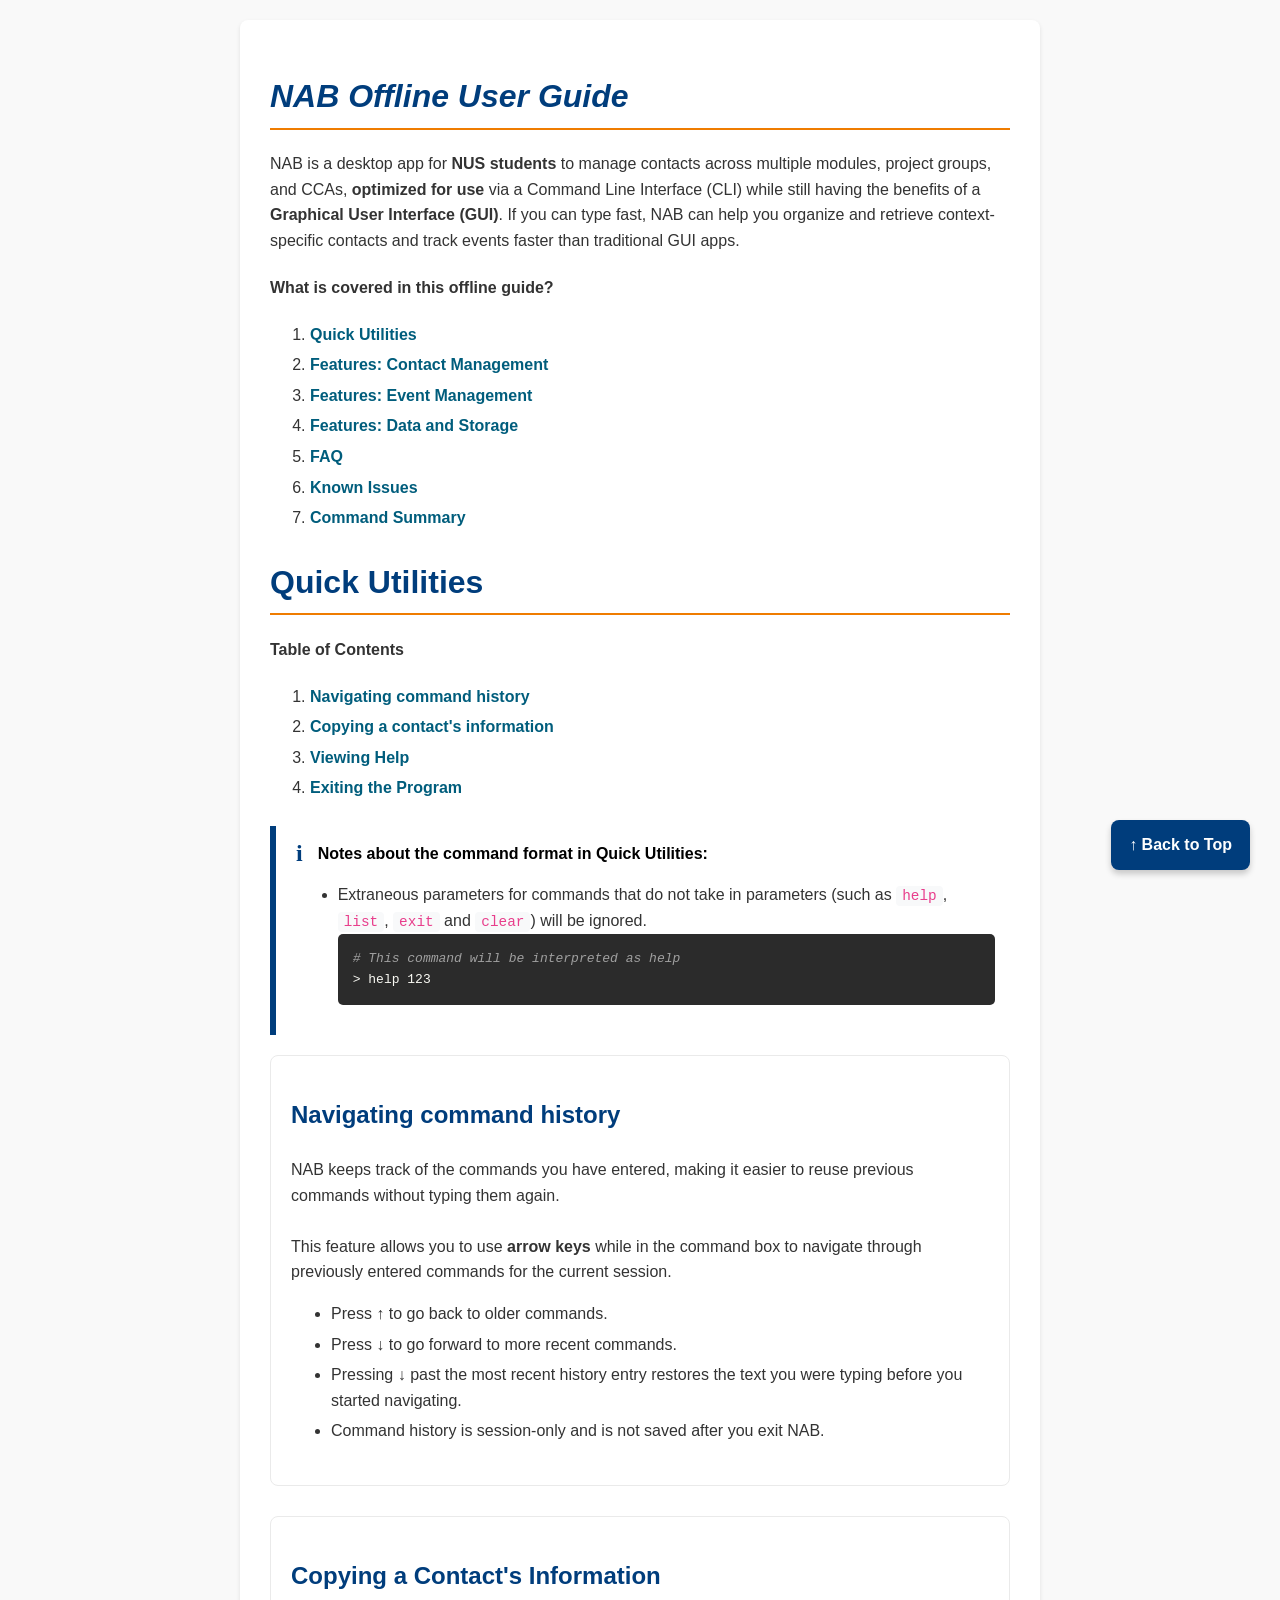
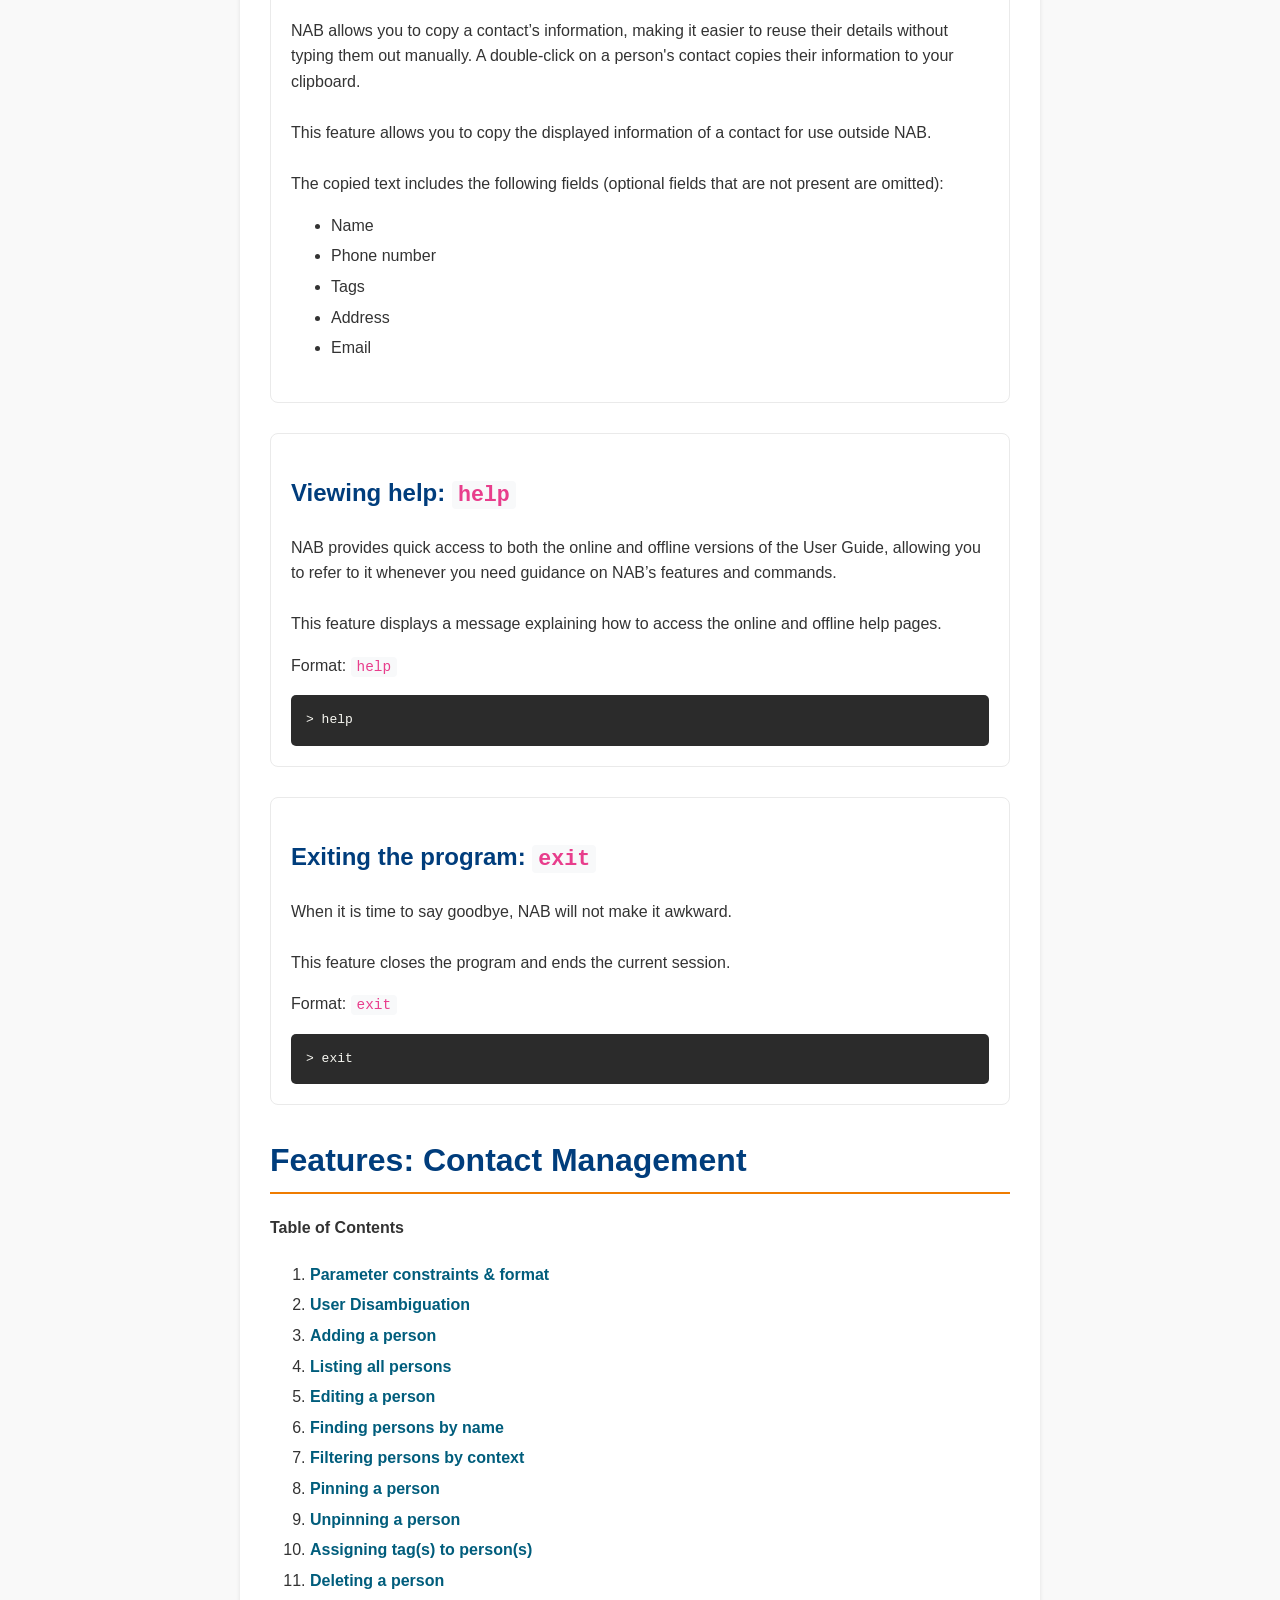
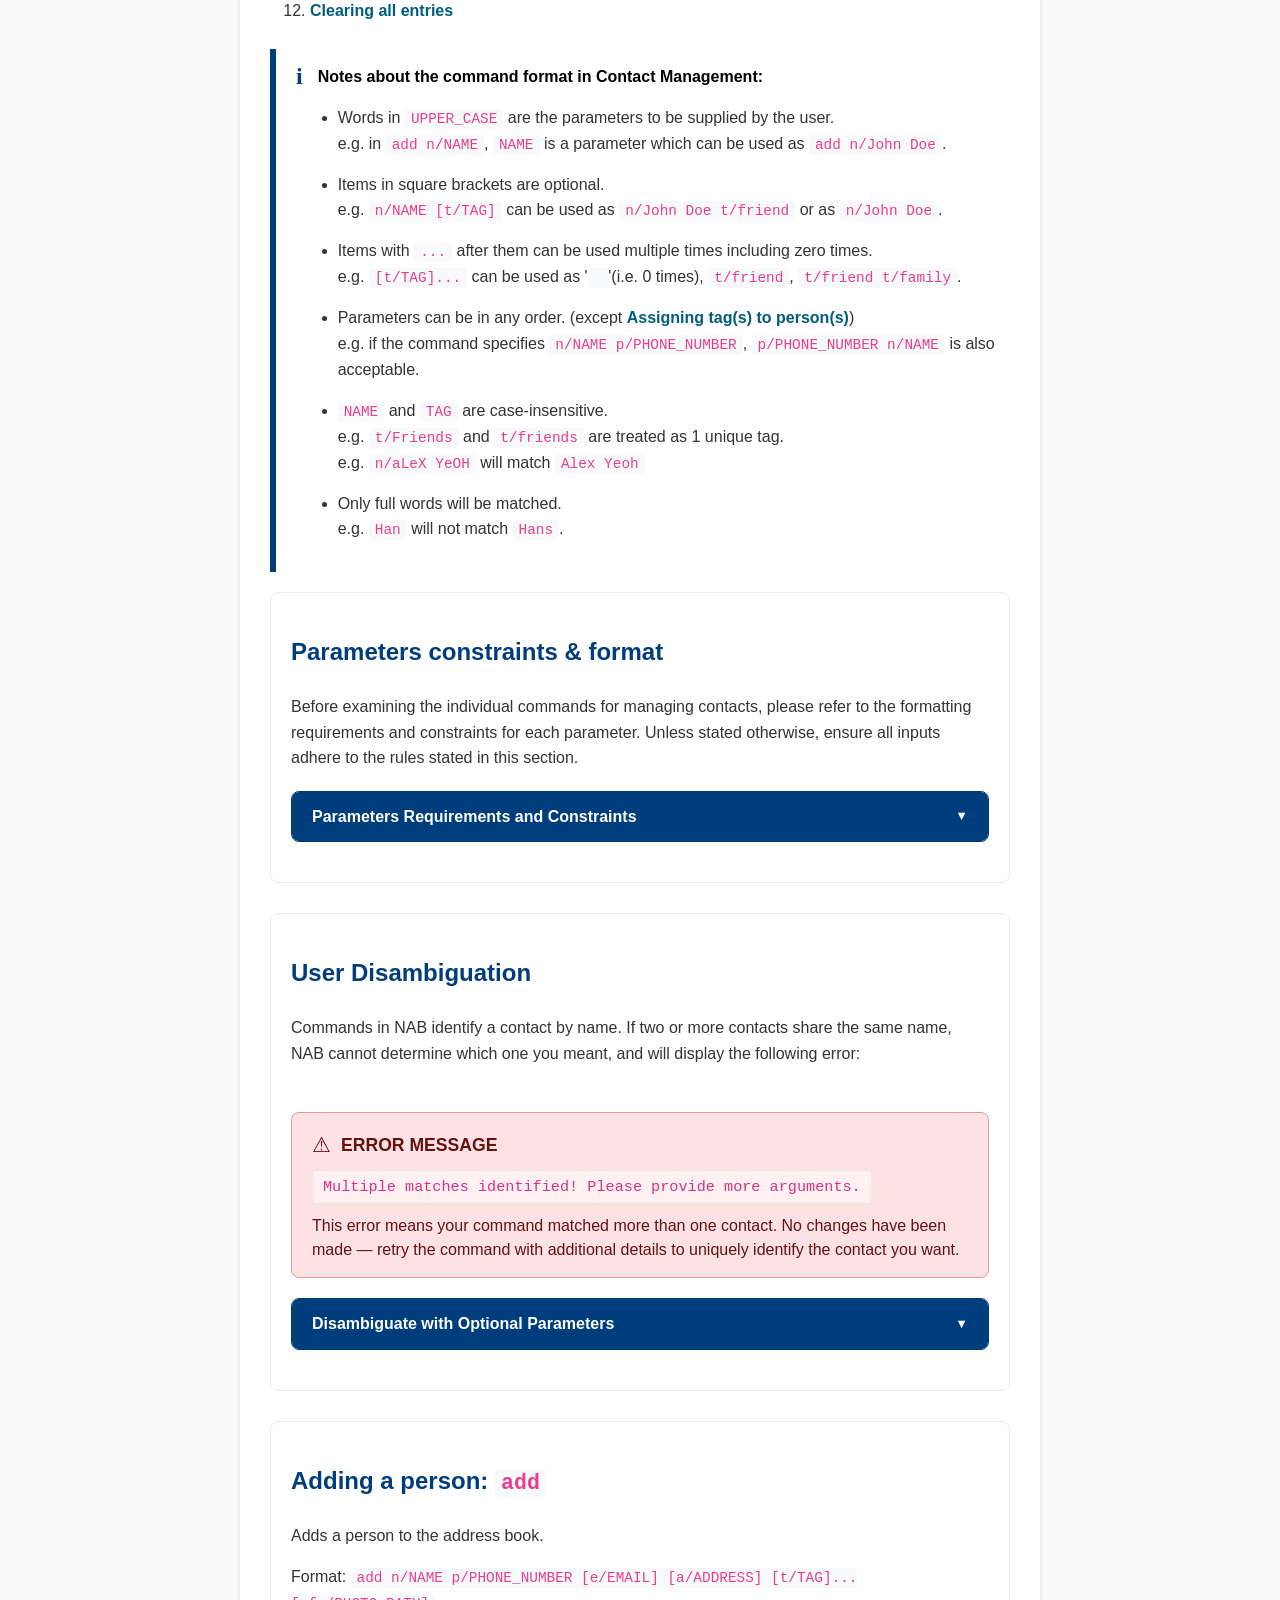
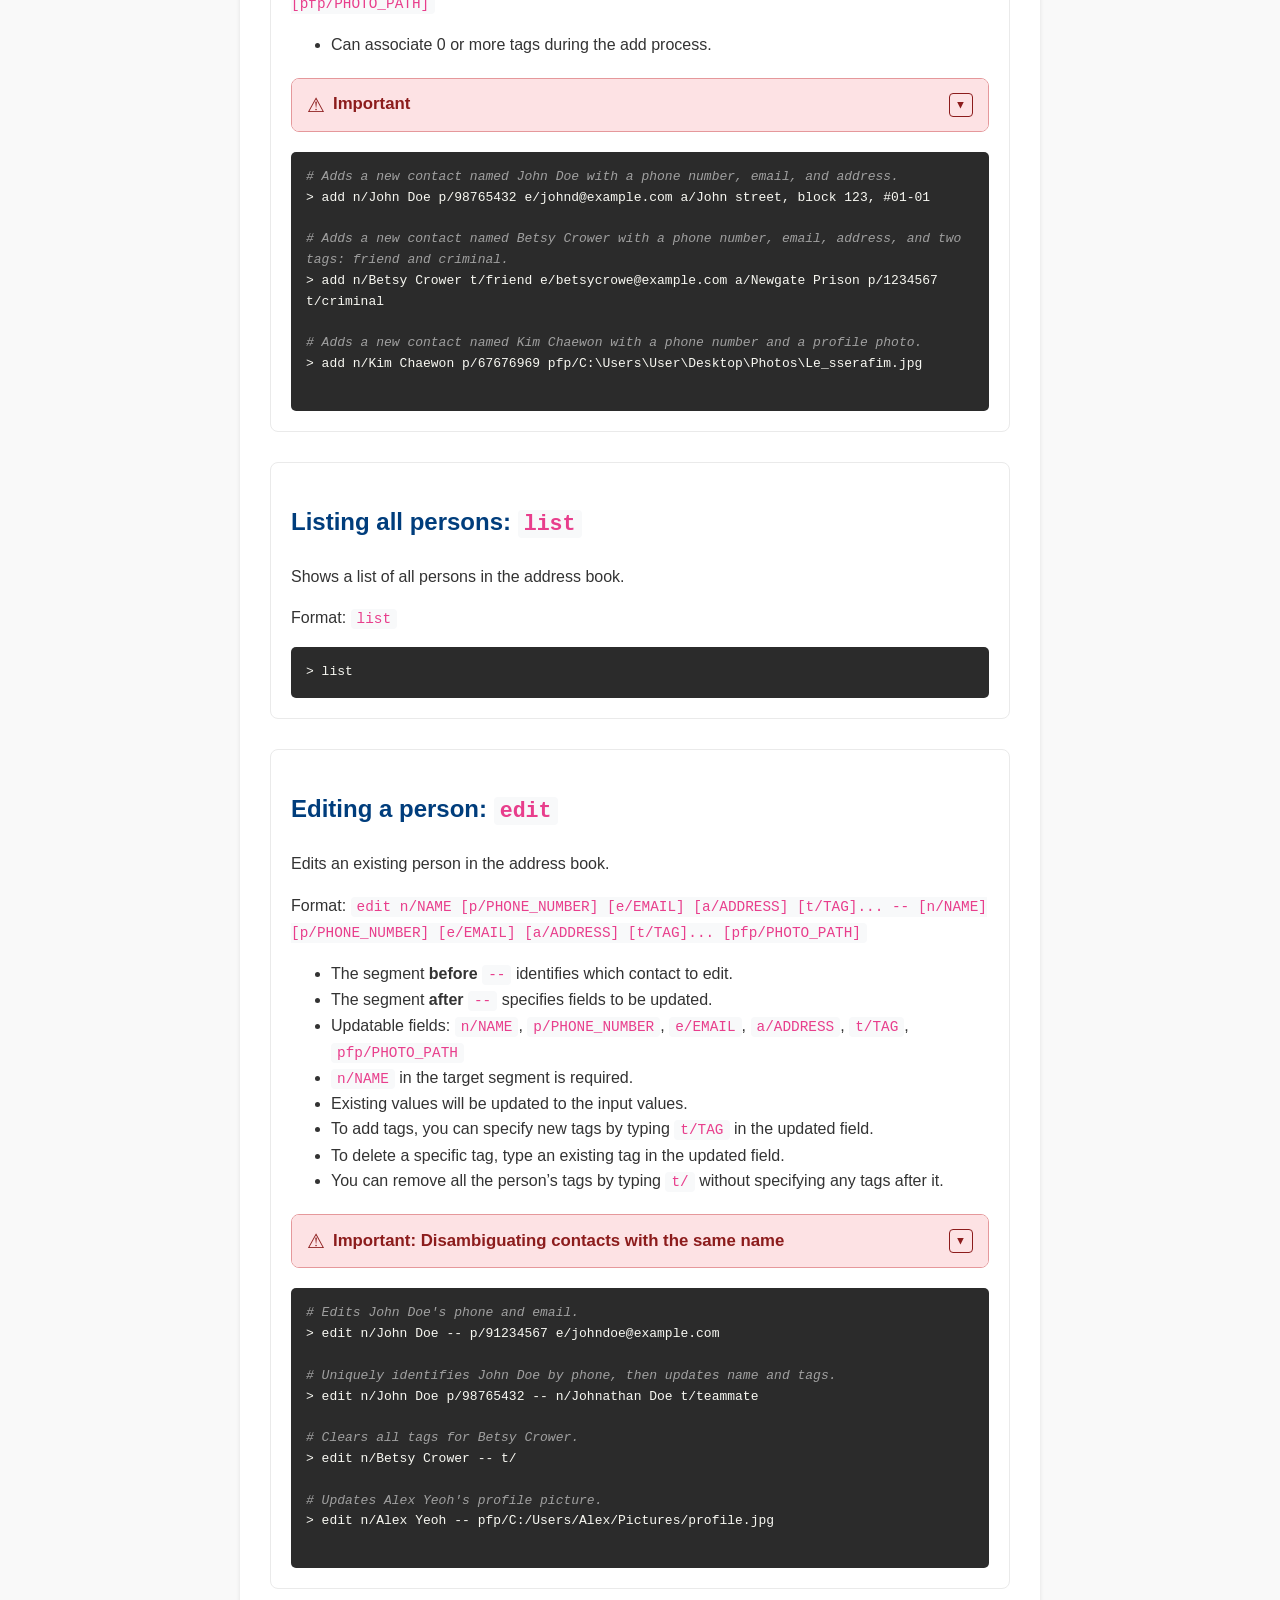
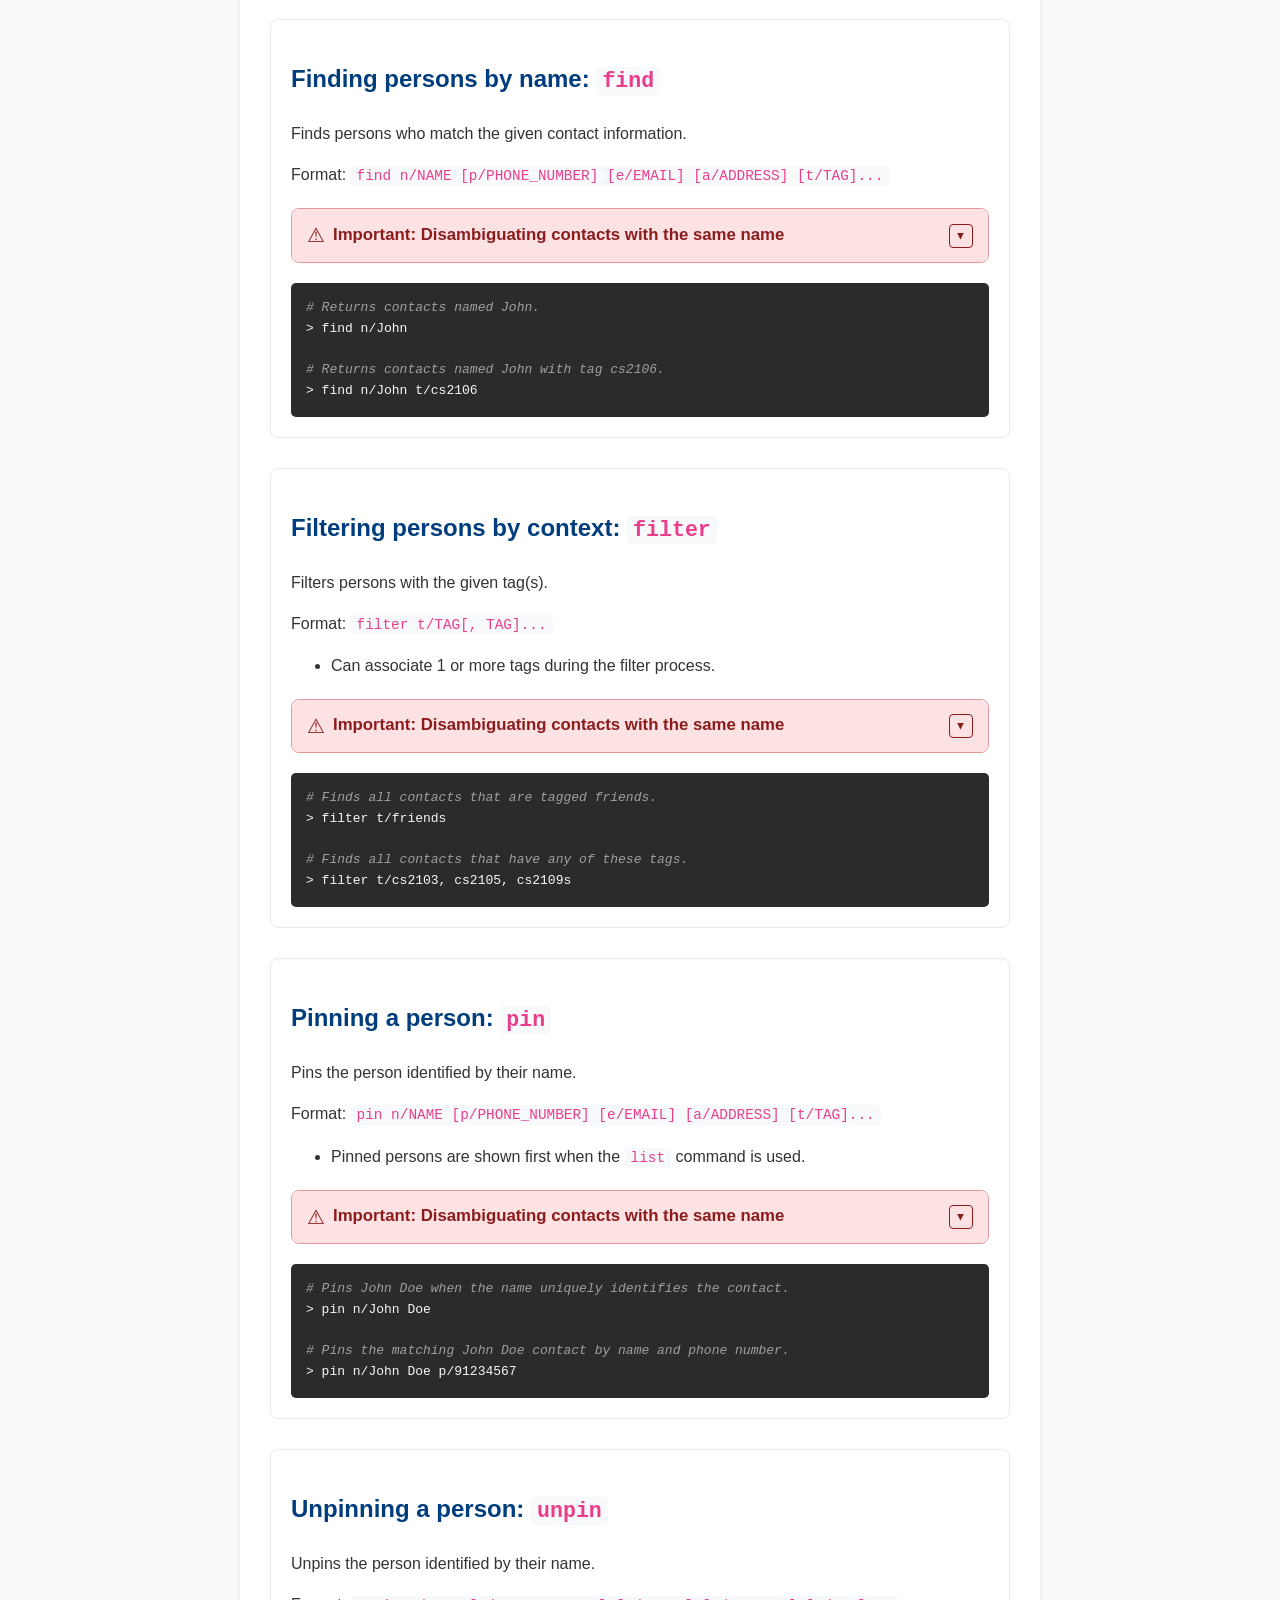
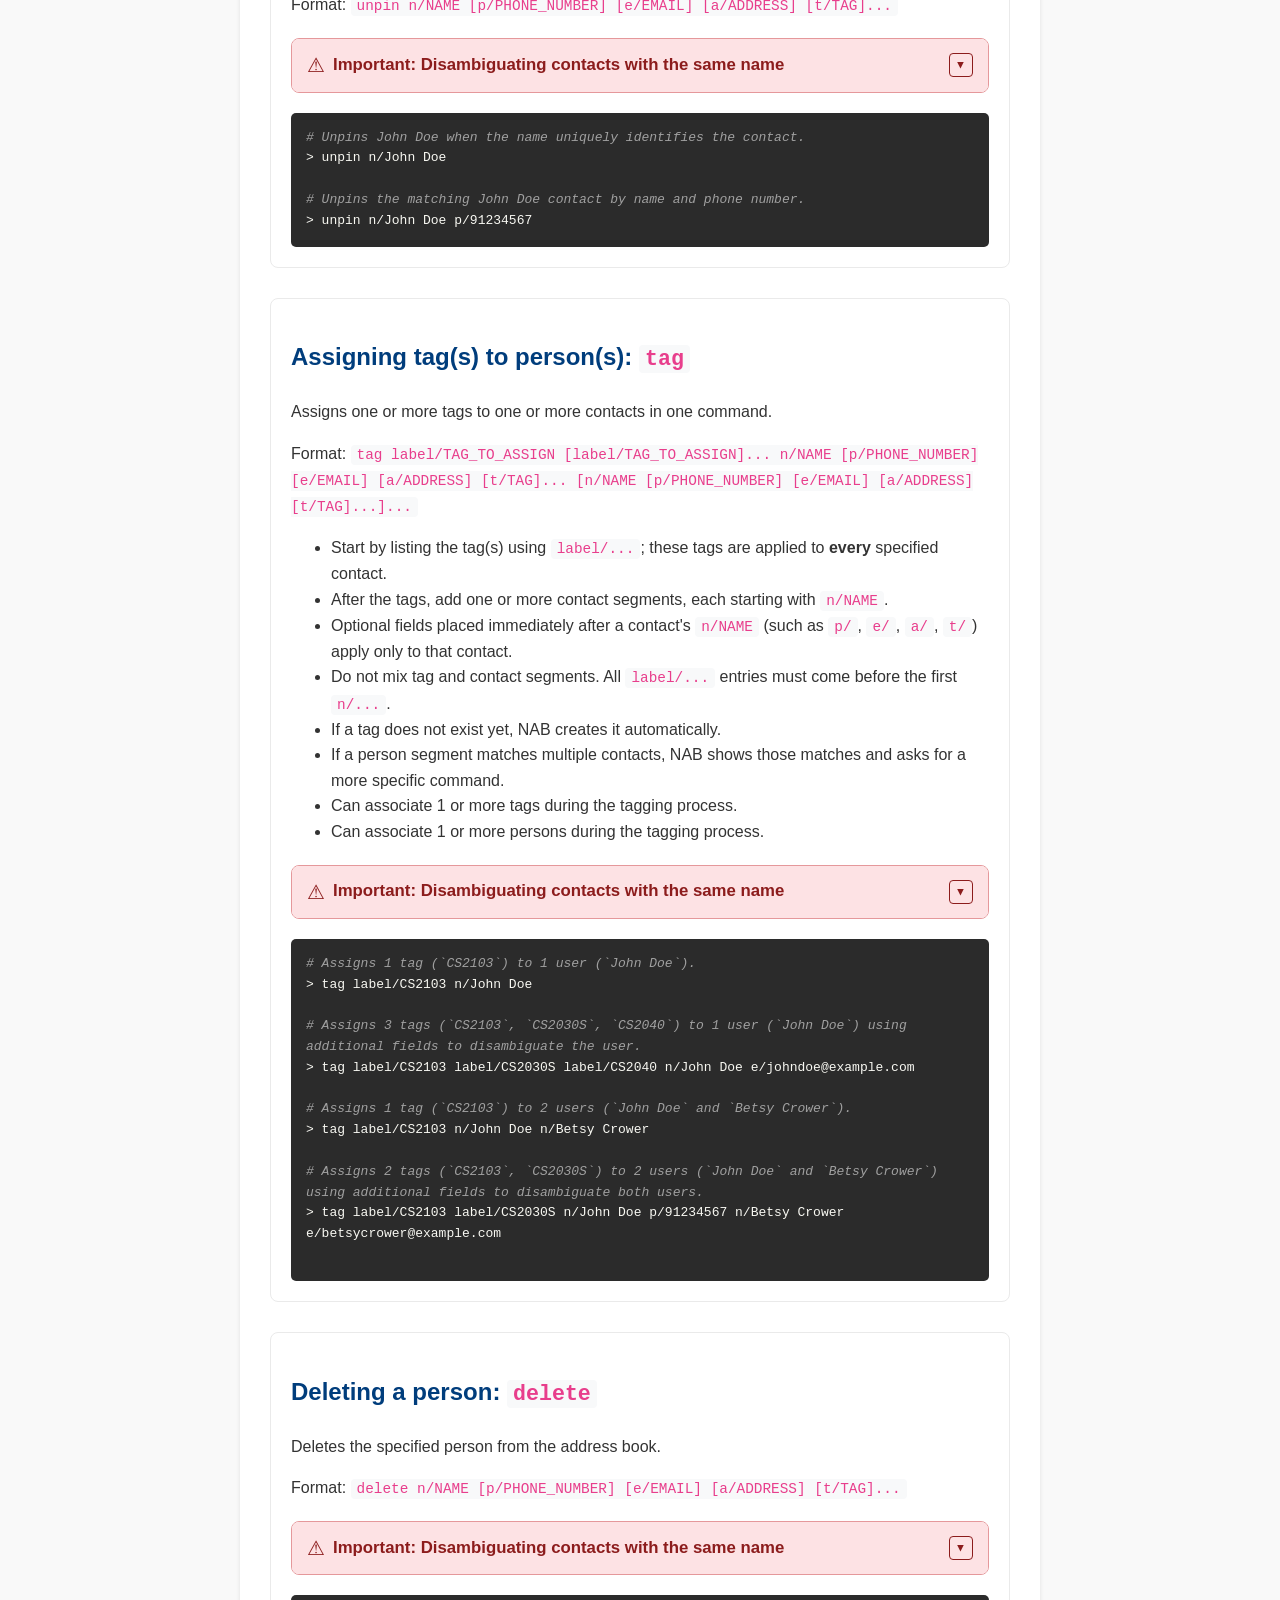
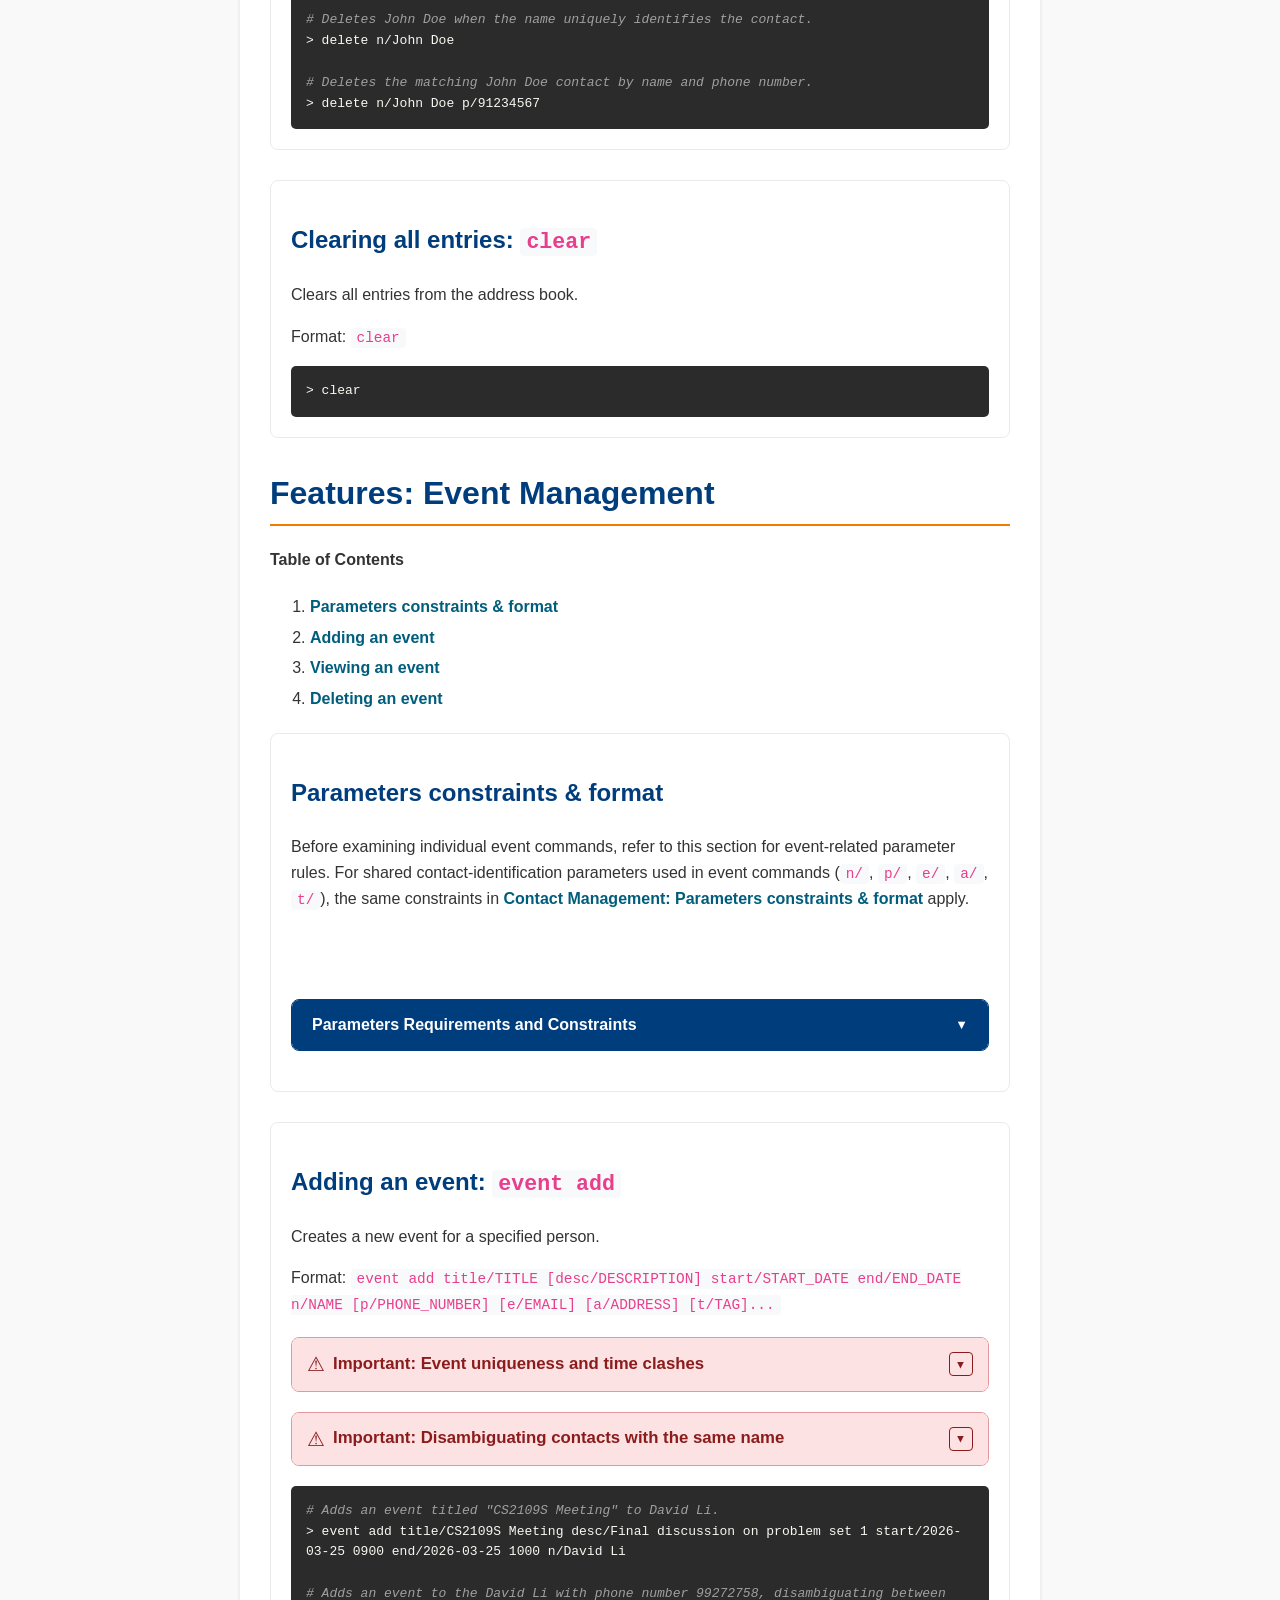
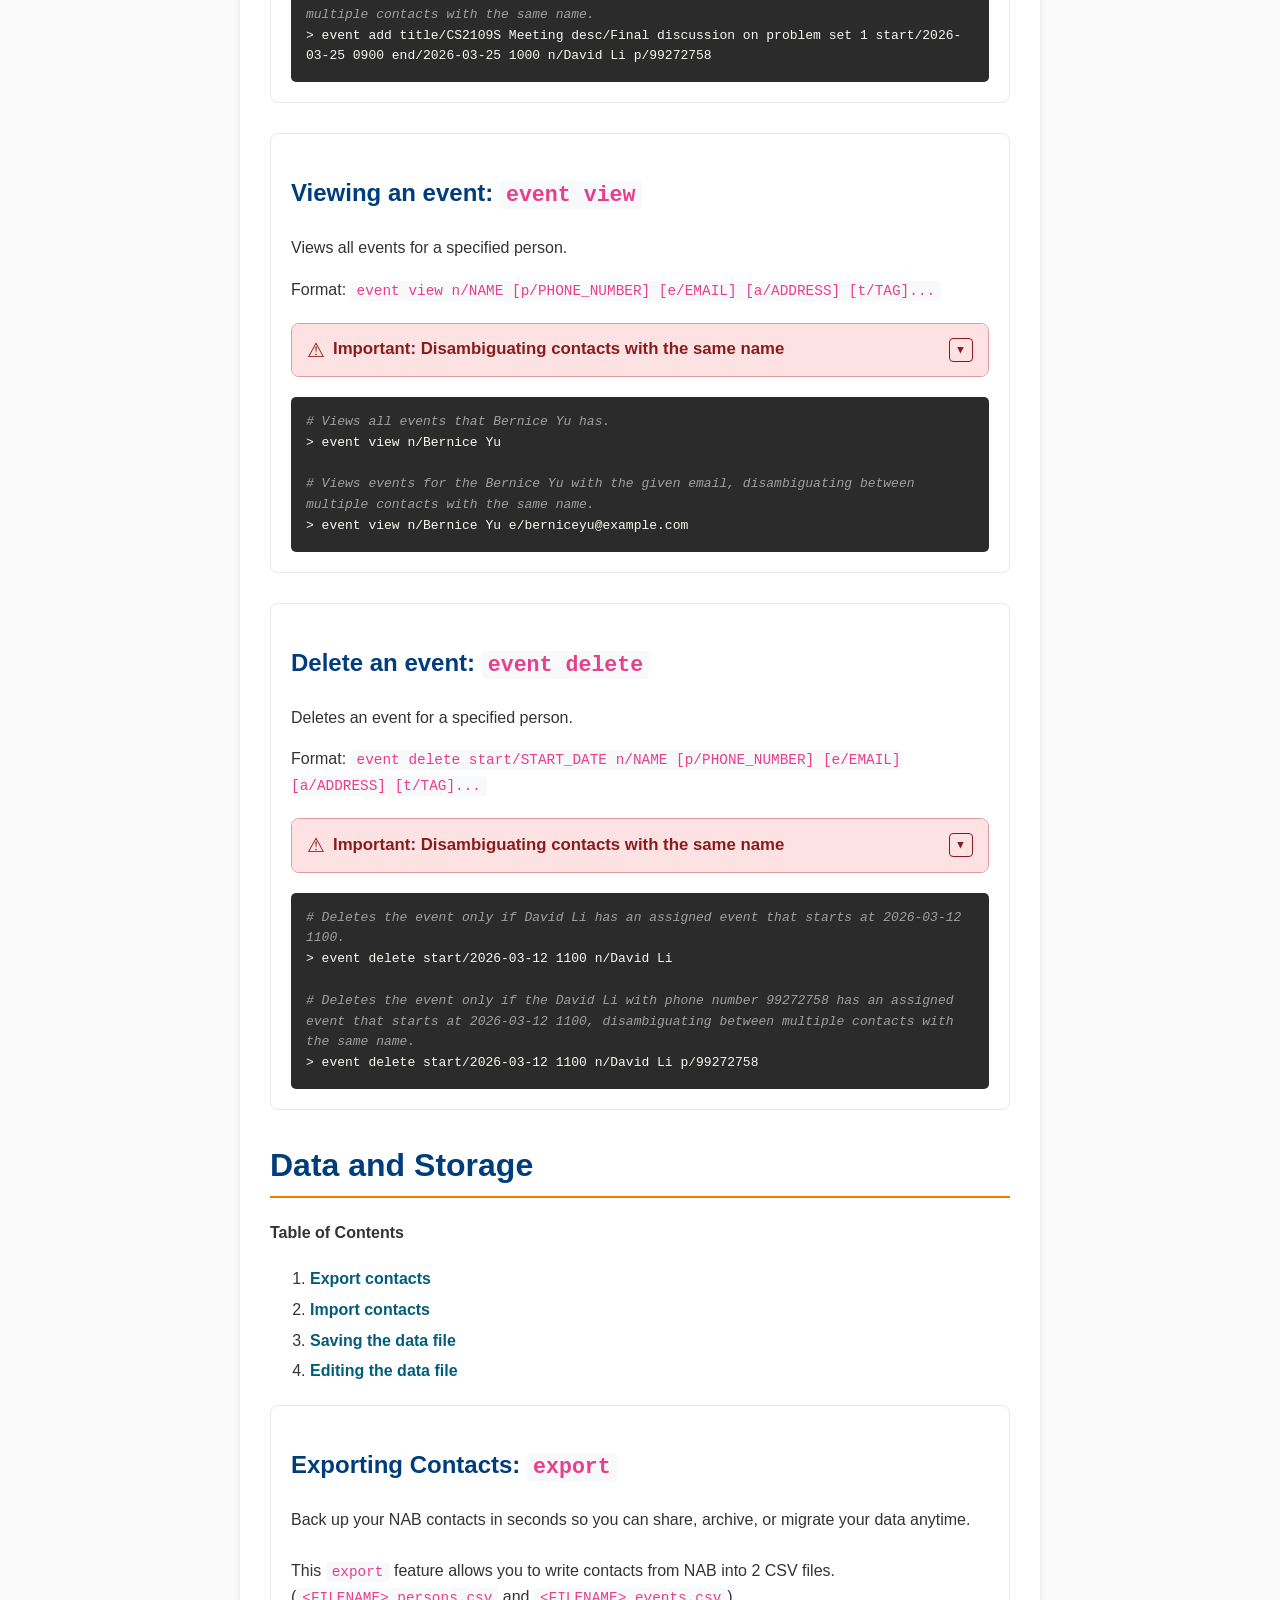
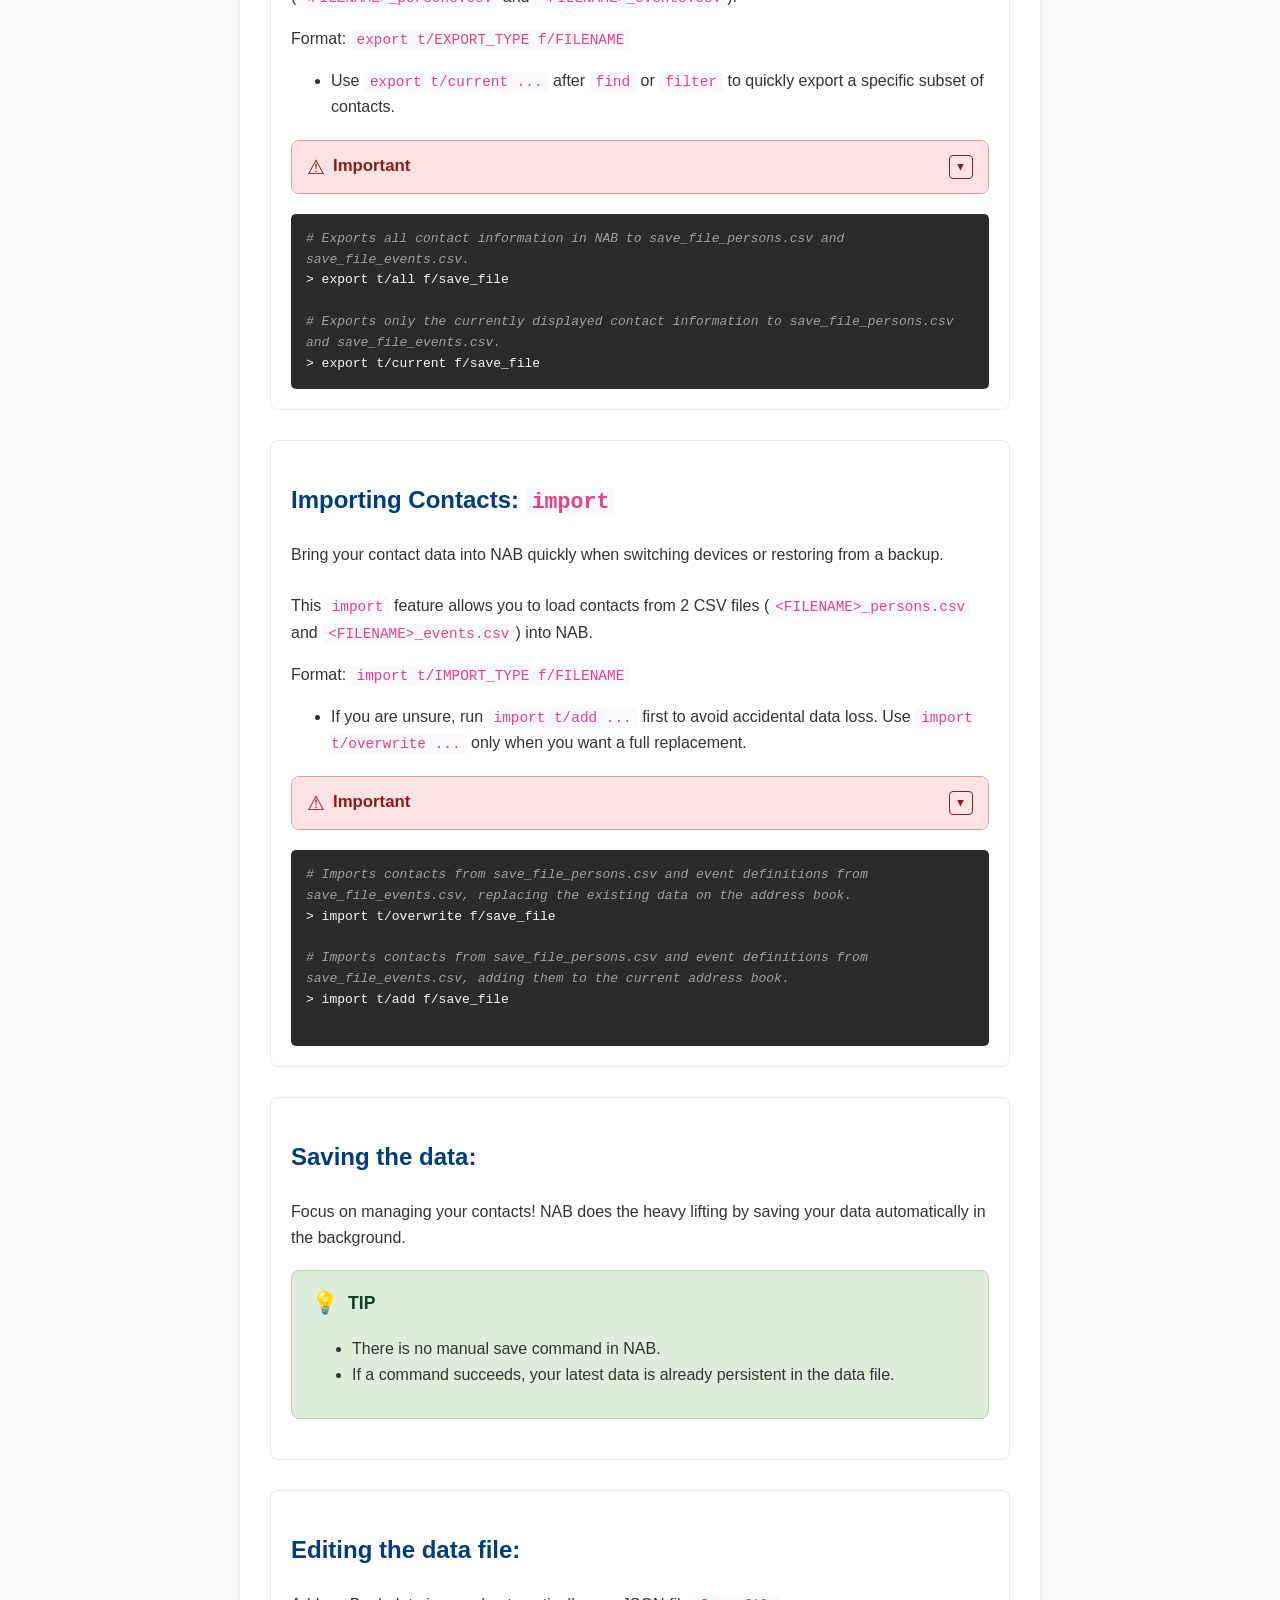
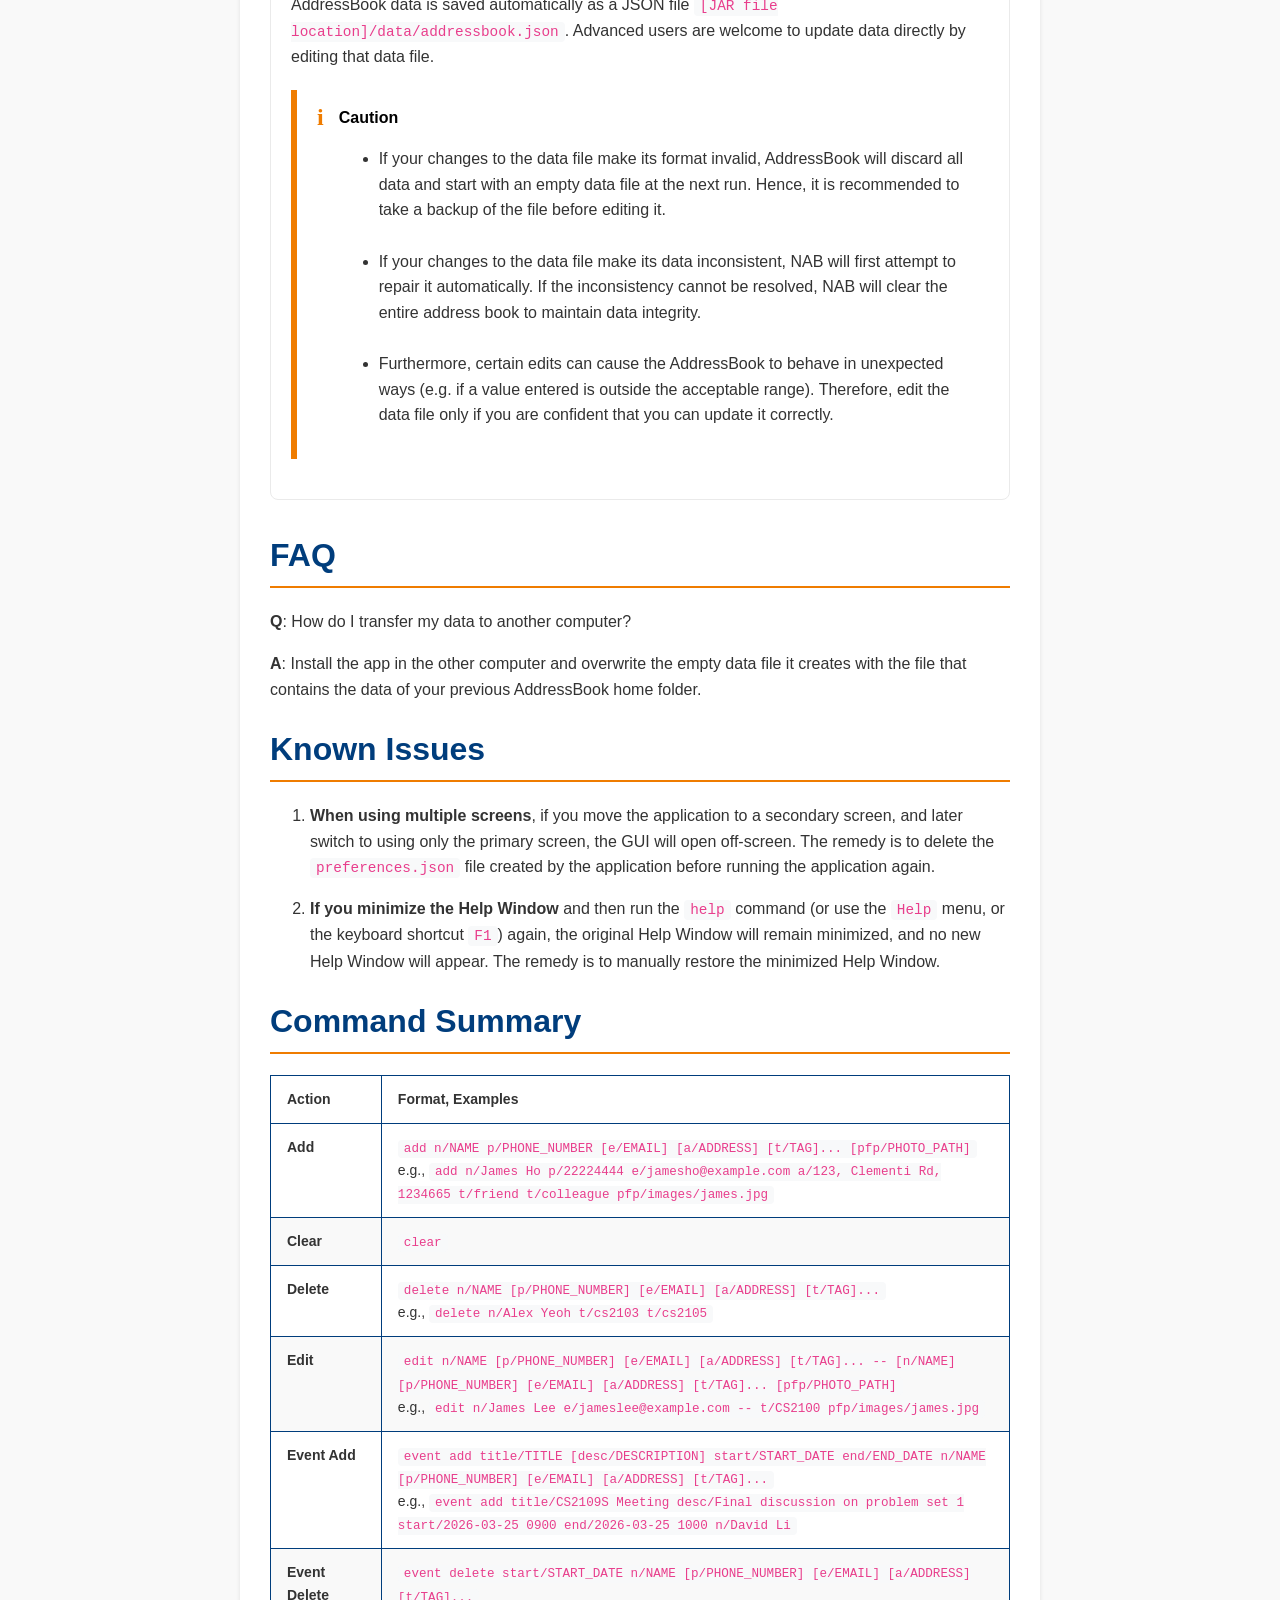
==== commit bfd09fb1: "Docs: Update offline user guide" ====
--- a/src/main/resources/help/index.html
+++ b/src/main/resources/help/index.html
@@ -31,7 +31,7 @@
         <h4>Table of Contents</h4>
         <ol class="table-of-content">
             <li><a href="#navigating-command-history">Navigating command history</a></li>
-            <li><a href="#listing-person">Copying a contact's information</a></li>
+            <li><a href="#copying-contact-information">Copying a contact's information</a></li>
             <li><a href="#view-help">Viewing Help</a></li>
             <li><a href="#exit">Exiting the Program</a></li>
         </ol>
@@ -48,10 +48,6 @@
                             > help 123
                         </div>
                     </li>
-
-                    <li>If you are using a PDF version of this document, be careful when copying and pasting commands
-                        that span multiple lines as space characters surrounding line-breaks may be omitted when copied over to the application.
-                    </li>
                 </ul>
             </div>
         </div>
@@ -111,7 +107,6 @@
         <ol class="table-of-content">
             <li><a href="#contact-parameter-constraint">Parameter constraints & format</a></li>
             <li><a href="#user-disambiguation">User Disambiguation</a></li>
-            <li><a href="#view-help">Viewing Help</a></li>
             <li><a href="#adding-person">Adding a person</a></li>
             <li><a href="#listing-person">Listing all persons</a></li>
             <li><a href="#editing-person">Editing a person</a></li>
@@ -137,7 +132,7 @@
                     </li>
 
                     <li>Items with <code>...</code> after them can be used multiple times including zero times.<br>
-                        e.g. <code>[t/TAG]...</code> can be used as <code> </code>(i.e. 0 times), <code>t/friend</code>, <code>t/friend t/family</code>.
+                        e.g. <code>[t/TAG]...</code> can be used as '<code> </code>'(i.e. 0 times), <code>t/friend</code>, <code>t/friend t/family</code>.
                     </li>
 
                     <li>Parameters can be in any order. (except <a href="#tagging-person">Assigning tag(s) to person(s)</a>)<br>
@@ -159,7 +154,7 @@
             <h2 class="feature-header" id="contact-parameter-constraint">Parameters constraints & format</h2>
             <p>Before examining the individual commands for managing contacts, please refer to the formatting requirements
                 and constraints for each parameter. Unless stated otherwise, ensure all inputs adhere to the rules
-                stated in this section<br><br>
+                stated in this section.</p>
             <details class="parameter-requirements">
                 <summary>Parameters Requirements and Constraints</summary>
                 <div class="table-container">
@@ -247,8 +242,13 @@
                                     <li>Can be absolute (e.g., <code>C:/Users/Alex/Pictures/me.jpg</code>)
                                         or relative to the app folder (e.g., <code>images/me.png</code>).
                                     </li><br>
-                                    <li>The specified file must exist on your computer;
+                                    <li>
+                                        The specified file must exist on your computer;
                                         NAB will copy it into the <code>data/images/</code> directory
+                                    </li><br>
+                                    <li>
+                                        File path cannot be referencing any subfolder/files residing in NAB's
+                                        <code>data/images/</code> folder.
                                     </li>
                                 </ul>
                             </td>
@@ -288,26 +288,26 @@
                         </tr>
                         </thead>
                         <tbody>
-                            <tr>
-                                <td>Phone number</td>
-                                <td><code>p/</code></td>
-                                <td><code>p/91234567</code></td>
-                            </tr>
-                            <tr>
-                                <td>Email address</td>
-                                <td><code>e/</code></td>
-                                <td><code>e/Irene@example.com</code></td>
-                            </tr>
-                            <tr>
-                                <td>Home address</td>
-                                <td><code>a/</code></td>
-                                <td><code>a/Clementi Ave 6</code></td>
-                            </tr>
-                            <tr>
-                                <td>Tag</td>
-                                <td><code>t/</code></td>
-                                <td><code>	t/CS2103</code></td>
-                            </tr>
+                        <tr>
+                            <td>Phone number</td>
+                            <td><code>p/</code></td>
+                            <td><code>p/91234567</code></td>
+                        </tr>
+                        <tr>
+                            <td>Email address</td>
+                            <td><code>e/</code></td>
+                            <td><code>e/Irene@example.com</code></td>
+                        </tr>
+                        <tr>
+                            <td>Home address</td>
+                            <td><code>a/</code></td>
+                            <td><code>a/Clementi Ave 6</code></td>
+                        </tr>
+                        <tr>
+                            <td>Tag</td>
+                            <td><code>t/</code></td>
+                            <td><code>	t/CS2103</code></td>
+                        </tr>
                         </tbody>
                     </table>
                     <p>Supply as many parameters as needed — NAB will only proceed once exactly one contact matches all the criteria you provide.</p>
@@ -338,7 +338,6 @@
                         <strong>Important</strong>
                     </div>
                     <div class="header-controls">
-                        <span class="control-btn">✖</span>
                         <span class="control-btn toggle-arrow"></span>
                     </div>
                 </summary>
@@ -395,7 +394,6 @@
                         <strong>Important: Disambiguating contacts with the same name</strong>
                     </div>
                     <div class="header-controls">
-                        <span class="control-btn">✖</span>
                         <span class="control-btn toggle-arrow"></span>
                     </div>
                 </summary>
@@ -403,17 +401,23 @@
                 <div class="important-wrapper">
                     <div class="important-content">
                         <ul>
-                            <li>Refer to the <a href="#user-disambiguation">user disambiguation</a> section if you encounter the error: <code>Multiple matches identified!</code></li>
+                            <li>
+                                If you encounter the error <code>Multiple matches identified! Please provide more arguments.</code>,
+                                add optional parameters immediately after n/NAME to narrow down the match — Phone number, Email, Address, or Tag.
+                            </li>
+                            <li>
+                                See <a href="#user-disambiguation">user disambiguation</a> for details.
+                            </li>
                         </ul>
                     </div>
                 </div>
             </details>
             <div class="command-box">
-                <span class="code-comment"># Edits John Doe's phone and email<br></span>
+                <span class="code-comment"># Edits John Doe's phone and email.<br></span>
                 > edit n/John Doe -- p/91234567 e/johndoe@example.com<br><br>
                 <span class="code-comment"># Uniquely identifies John Doe by phone, then updates name and tags.<br></span>
                 > edit n/John Doe p/98765432 -- n/Johnathan Doe t/teammate<br><br>
-                <span class="code-comment"># Clears all tags for Betsy Crower<br></span>
+                <span class="code-comment"># Clears all tags for Betsy Crower.<br></span>
                 > edit n/Betsy Crower -- t/<br><br>
                 <span class="code-comment"># Updates Alex Yeoh's profile picture.<br></span>
                 > edit n/Alex Yeoh -- pfp/C:/Users/Alex/Pictures/profile.jpg<br><br>
@@ -431,7 +435,6 @@
                         <strong>Important: Disambiguating contacts with the same name</strong>
                     </div>
                     <div class="header-controls">
-                        <span class="control-btn">✖</span>
                         <span class="control-btn toggle-arrow"></span>
                     </div>
                 </summary>
@@ -439,7 +442,13 @@
                 <div class="important-wrapper">
                     <div class="important-content">
                         <ul>
-                            <li>Refer to the <a href="#user-disambiguation">user disambiguation</a> section if you encounter the error: <code>Multiple matches identified!</code></li>
+                            <li>
+                                If you encounter the error <code>Multiple matches identified! Please provide more arguments.</code>,
+                                add optional parameters immediately after n/NAME to narrow down the match — Phone number, Email, Address, or Tag.
+                            </li>
+                            <li>
+                                See <a href="#user-disambiguation">user disambiguation</a> for details.
+                            </li>
                         </ul>
                     </div>
                 </div>
@@ -466,7 +475,6 @@
                         <strong>Important: Disambiguating contacts with the same name</strong>
                     </div>
                     <div class="header-controls">
-                        <span class="control-btn">✖</span>
                         <span class="control-btn toggle-arrow"></span>
                     </div>
                 </summary>
@@ -474,7 +482,13 @@
                 <div class="important-wrapper">
                     <div class="important-content">
                         <ul>
-                            <li>Refer to the <a href="#user-disambiguation">user disambiguation</a> section if you encounter the error: <code>Multiple matches identified!</code></li>
+                            <li>
+                                If you encounter the error <code>Multiple matches identified! Please provide more arguments.</code>,
+                                add optional parameters immediately after n/NAME to narrow down the match — Phone number, Email, Address, or Tag.
+                            </li>
+                            <li>
+                                See <a href="#user-disambiguation">user disambiguation</a> for details.
+                            </li>
                         </ul>
                     </div>
                 </div>
@@ -501,7 +515,6 @@
                         <strong>Important: Disambiguating contacts with the same name</strong>
                     </div>
                     <div class="header-controls">
-                        <span class="control-btn">✖</span>
                         <span class="control-btn toggle-arrow"></span>
                     </div>
                 </summary>
@@ -509,7 +522,13 @@
                 <div class="important-wrapper">
                     <div class="important-content">
                         <ul>
-                            <li>Refer to the <a href="#user-disambiguation">user disambiguation</a> section if you encounter the error: <code>Multiple matches identified!</code></li>
+                            <li>
+                                If you encounter the error <code>Multiple matches identified! Please provide more arguments.</code>,
+                                add optional parameters immediately after n/NAME to narrow down the match — Phone number, Email, Address, or Tag.
+                            </li>
+                            <li>
+                                See <a href="#user-disambiguation">user disambiguation</a> for details.
+                            </li>
                         </ul>
                     </div>
                 </div>
@@ -526,11 +545,31 @@
             <h2 class="feature-header" id="unpinning-person">Unpinning a person: <code>unpin</code></h2>
             <p>Unpins the person identified by their name.</p>
             <p>Format: <code>unpin n/NAME [p/PHONE_NUMBER] [e/EMAIL] [a/ADDRESS] [t/TAG]...</code></p>
-            <ul>
-                <li>The <code>NAME</code> is case-insensitive. e.g. <code>aLeX YeOH</code> will match <code>Alex Yeoh</code></li>
-                <li>Only full words will be matched e.g. <code>Alex Yeo</code> will not match <code>Alex Yeoh</code></li>
-                <li>Order of parameters does not matter.</li>
-            </ul>
+            <details class="important-callout">
+                <summary class="important-header">
+                    <div class="header-left">
+                        <span class="important-icon">⚠</span>
+                        <strong>Important: Disambiguating contacts with the same name</strong>
+                    </div>
+                    <div class="header-controls">
+                        <span class="control-btn toggle-arrow"></span>
+                    </div>
+                </summary>
+
+                <div class="important-wrapper">
+                    <div class="important-content">
+                        <ul>
+                            <li>
+                                If you encounter the error <code>Multiple matches identified! Please provide more arguments.</code>,
+                                add optional parameters immediately after n/NAME to narrow down the match — Phone number, Email, Address, or Tag.
+                            </li>
+                            <li>
+                                See <a href="#user-disambiguation">user disambiguation</a> for details.
+                            </li>
+                        </ul>
+                    </div>
+                </div>
+            </details>
             <div class="command-box">
                 <span class="code-comment"># Unpins John Doe when the name uniquely identifies the contact.<br></span>
                 > unpin n/John Doe<br><br>
@@ -543,135 +582,26 @@
             <h2 class="feature-header" id="tagging-person">Assigning tag(s) to person(s): <code>tag</code></h2>
             <p>Assigns one or more tags to one or more contacts in one command.</p>
             <p>Format: <code>tag label/TAG_TO_ASSIGN [label/TAG_TO_ASSIGN]... n/NAME [p/PHONE_NUMBER] [e/EMAIL] [a/ADDRESS] [t/TAG]... [n/NAME [p/PHONE_NUMBER] [e/EMAIL] [a/ADDRESS] [t/TAG]...]...</code></p>
-            <p><b>Tip: </b>Use optional fields immediately after each <code>n/NAME</code> to disambiguate contacts with the same name.</p>
             <ul>
-                <li><code>label/...</code> are the tags that will be assigned to all specified contacts.</li>
-                <li>Contact segments start with <code>n/NAME</code>.</li>
-                <li>Optional fields after a given <code>n/NAME</code> apply only to that contact segment.</li>
-                <li>The tag-assignment segment (<code>label/...</code>) and person segments (<code>n/...</code>) cannot be mixed.
-                    All <code>label/...</code> entries must appear before the first <code>n/...</code>.</li>
+                <li>Start by listing the tag(s) using <code>label/...</code>; these tags are applied to <b>every</b>
+                    specified contact.
+                </li>
+                <li>After the tags, add one or more contact segments, each starting with <code>n/NAME</code>.</li>
+                <li>Optional fields placed immediately after a contact's <code>n/NAME</code>
+                    (such as <code>p/</code>, <code>e/</code>, <code>a/</code>, <code>t/</code>)
+                    apply only to that contact.
+                </li>
+                <li>
+                    Do not mix tag and contact segments. All <code>label/...</code>
+                    entries must come before the first <code>n/...</code>.
+                </li>
                 <li>If a tag does not exist yet, NAB creates it automatically.</li>
-                <li>If a person segment matches multiple contacts, NAB shows those matches and asks for a more specific command.</li>
+                <li>If a person segment matches multiple contacts,
+                    NAB shows those matches and asks for a more specific command.
+                </li>
+                <li>Can associate 1 or more tags during the tagging process.</li>
+                <li>Can associate 1 or more persons during the tagging process.</li>
             </ul>
-            <div class="command-box">
-                <span class="code-comment"># Assign CS2103 and CS2030S to Alice and Bob.<br></span>
-                > tag label/CS2103 label/CS2030S n/Alice n/Bob<br><br>
-                <span class="code-comment"># Suppose there are multiple Alice and Bob, an enriched search would be<br></span>
-                > tag label/CS2103 label/CS2030S n/Alice p/81234567 n/Bob a/Clementi<br>
-                <span class="code-comment"># where Alice has phone 81234567 and Bob has address Clementi.</span>
-            </div>
-        </div>
-
-        <div class="feature-block">
-            <h2 class="feature-header" id="deleting-person">Deleting a person: <code>delete</code></h2>
-            <p>Deletes the specified person from the address book.</p>
-            <p>Format: <code>delete n/NAME [p/PHONE_NUMBER] [e/EMAIL] [a/ADDRESS] [t/TAG]...</code></p>
-            <p><b>Tip: </b>If there are multiple contacts with the same <code>NAME</code>, utilize the other optional
-                parameters to narrow down the deletion of the correct contact. This can be done by supplying any of the
-                following information just after <code>delete n/NAME</code>: Phone number, Email, Address or Tag.</p>
-            <ul>
-                <li> The <code>NAME</code> is case-insensitive. e.g. <code>aLeX YeOH</code> will match <code>Alex Yeoh</code></li>
-                <li> Only full words will be matched e.g. <code>Alex Yeo</code> will not match <code>Alex Yeoh</code></li>
-                <li> Order of parameters does not matter.</li>
-            </ul>
-            <div class="command-box">
-                <span class="code-comment"># Deletes the contact with a matching name.<br></span>
-                > delete n/Alex Yeoh<br><br>
-                <span class="code-comment"># Suppose there are multiple Alex Yeoh, an enriched search would be<br></span>
-                > delete n/Alex Yeoh t/cs2103 t/cs2105
-            </div>
-        </div>
-
-        <div class="feature-block">
-            <h2 class="feature-header" id="clear">Clearing all entries: <code>clear</code></h2>
-            <p>Clears all entries from the address book</p>
-            <p>Format: <code>clear</code></p>
-            <div class="command-box">
-                > clear
-            </div>
-        </div>
-        </div>
-    </div>
-
-    <!-- Features: Event Management -->
-    <div>
-        <h1 id="feature-list-event">Features: Event Management</h1>
-        <h4>Table of Contents</h4>
-        <ol class="table-of-content">
-            <li><a href="#event-parameter-constraint">Parameters constraints & format</a></li>
-            <li><a href="#adding-event">Adding an event</a></li>
-            <li><a href="#viewing-event">Viewing an event</a></li>
-            <li><a href="#deleting-event">Deleting an event</a></li>
-        </ol>
-
-        <div class="feature-block">
-            <h2 class="feature-header" id="event-parameter-constraint">Parameters constraints & format</h2>
-            <p>Before examining individual event commands, refer to this section for event-related parameter rules.
-                For shared contact-identification parameters used in event commands (<code>n/</code>, <code>p/</code>, <code>e/</code>, <code>a/</code>, <code>t/</code>),
-                the same constraints in <a href="#contact-parameter-constraint">Contact Management: Parameters constraints & format</a> apply.<br><br>
-            <details class="parameter-requirements">
-                <summary>Parameters Requirements and Constraints</summary>
-                <div class="table-container">
-                    <table class="command-table">
-                        <thead>
-                        <tr>
-                            <th>Parameter</th>
-                            <th>Format</th>
-                            <th>Example</th>
-                        </tr>
-                        </thead>
-                        <tbody>
-                        <tr>
-                            <td><code>title/TITLE</code></td>
-                            <td>
-                                <ul>
-                                    <li>Must be 1 to 50 characters.</li><br>
-                                    <li> Must contain only alphanumeric characters and single spaces between words.</li><br>
-                                    <li> No leading/trailing spaces and no consecutive spaces.</li>
-                                </ul>
-                            </td>
-                            <td><code>title/CS2109S Meeting</code></td>
-                        </tr>
-                        <tr>
-                            <td><code>desc/DESCRIPTION</code></td>
-                            <td>
-                                <ul>
-                                    <li>Must be 1 to 1000 characters.</li><br>
-                                    <li>Must contain only alphanumeric characters and single spaces between words.</li><br>
-                                    <li>No leading/trailing spaces and no consecutive spaces.</li>
-                                </ul>
-                            </td>
-                            <td><code>desc/Final discussion on problem set 1</code></td>
-                        </tr>
-                        <tr>
-                            <td><code>start/START_DATE</code></td>
-                            <td>
-                                <ul>
-                                    <li>Must follow YYYY-MM-DD HHmm in 24-hour format.</li>
-                                </ul>
-                            </td>
-                            <td><code>start/2026-03-25 0900</code></td>
-                        </tr>
-                        <tr>
-                            <td><code>end/END_DATE</code></td>
-                            <td>
-                                <ul>
-                                    <li>Must follow YYYY-MM-DD HHmm in 24-hour format.</li><br>
-                                    <li>Must be strictly after <code>START_DATE</code> provided.</li>
-                                </ul>
-                            </td>
-                            <td><code>end/2026-03-25 1000</code></td>
-                        </tr>
-                        </tbody>
-                    </table>
-                </div>
-            </details>
-        </div>
-
-        <div class="feature-block">
-            <h2 class="feature-header" id="adding-event">Adding an event: <code>event add</code></h2>
-            <p>Creates a new event for a specified person.</p>
-            <p>Format: <code>event add title/TITLE [desc/DESCRIPTION] start/START_DATE end/END_DATE n/NAME [p/PHONE_NUMBER] [e/EMAIL] [a/ADDRESS] [t/TAG]...</code></p>
             <details class="important-callout">
                 <summary class="important-header">
                     <div class="header-left">
@@ -679,7 +609,6 @@
                         <strong>Important: Disambiguating contacts with the same name</strong>
                     </div>
                     <div class="header-controls">
-                        <span class="control-btn">✖</span>
                         <span class="control-btn toggle-arrow"></span>
                     </div>
                 </summary>
@@ -687,28 +616,34 @@
                 <div class="important-wrapper">
                     <div class="important-content">
                         <ul>
-                            <li>Add optional parameters immediately after <code>n/NAME</code> to narrow down the match — Phone number, Email, Address, or Tag.
+                            <li>
+                                If you encounter the error <code>Multiple matches identified! Please provide more arguments.</code>,
+                                add optional parameters immediately after n/NAME to narrow down the match — Phone number, Email, Address, or Tag.
+                            </li>
+                            <li>
                                 See <a href="#user-disambiguation">user disambiguation</a> for details.
                             </li>
                         </ul>
                     </div>
                 </div>
             </details>
-
             <div class="command-box">
-                <span class="code-comment"># Adds an event titled "CS2109S Meeting" to David Li<br></span>
-                > event add title/CS2109S Meeting desc/Final discussion on problem set 1 start/2026-03-25 0900
-                end/2026-03-25 1000 n/David Li<br><br>
-                <span class="code-comment"># Adds an event to the David Li with phone number 99272758, disambiguating between multiple contacts with the same name.<br></span>
-                > event add title/CS2109S Meeting desc/Final discussion on problem set 1 start/2026-03-25 0900
-                end/2026-03-25 1000 n/David Li p/99272758
-            </div>
-        </div>
-
-        <div class="feature-block">
-            <h2 class="feature-header" id="viewing-event">Viewing an event: <code>event view</code></h2>
-            <p>Views all events for a specified person.</p>
-            <p>Format: <code>event view n/NAME [p/PHONE_NUMBER] [e/EMAIL] [a/ADDRESS] [t/TAG]...</code></p>
+                <span class="code-comment"># Assigns 1 tag (`CS2103`) to 1 user (`John Doe`).<br></span>
+                > tag label/CS2103 n/John Doe<br><br>
+                <span class="code-comment"># Assigns 3 tags (`CS2103`, `CS2030S`, `CS2040`) to 1 user (`John Doe`) using additional fields to disambiguate the user.<br></span>
+                > tag label/CS2103 label/CS2030S label/CS2040 n/John Doe e/johndoe@example.com<br><br>
+                <span class="code-comment"># Assigns 1 tag (`CS2103`) to 2 users (`John Doe` and `Betsy Crower`).<br></span>
+                > tag label/CS2103 n/John Doe n/Betsy Crower<br><br>
+                <span class="code-comment"># Assigns 2 tags (`CS2103`, `CS2030S`) to 2 users (`John Doe` and `Betsy Crower`) using additional fields to disambiguate both users.<br></span>
+                > tag label/CS2103 label/CS2030S n/John Doe p/91234567 n/Betsy Crower e/betsycrower@example.com<br><br>
+            </div>
+        </div>
+
+        <div class="feature-block">
+            <h2 class="feature-header" id="deleting-person">Deleting a person: <code>delete</code></h2>
+            <p>Deletes the specified person from the address book.</p>
+            <p>Format: <code>delete n/NAME [p/PHONE_NUMBER] [e/EMAIL] [a/ADDRESS] [t/TAG]...</code></p>
+
             <details class="important-callout">
                 <summary class="important-header">
                     <div class="header-left">
@@ -716,7 +651,6 @@
                         <strong>Important: Disambiguating contacts with the same name</strong>
                     </div>
                     <div class="header-controls">
-                        <span class="control-btn">✖</span>
                         <span class="control-btn toggle-arrow"></span>
                     </div>
                 </summary>
@@ -724,207 +658,402 @@
                 <div class="important-wrapper">
                     <div class="important-content">
                         <ul>
-                            <li>Add optional parameters immediately after <code>n/NAME</code> to narrow down the match — Phone number, Email, Address, or Tag.
+                            <li>
+                                If you encounter the error <code>Multiple matches identified! Please provide more arguments.</code>,
+                                add optional parameters immediately after n/NAME to narrow down the match — Phone number, Email, Address, or Tag.
+                            </li>
+                            <li>
                                 See <a href="#user-disambiguation">user disambiguation</a> for details.
                             </li>
                         </ul>
                     </div>
                 </div>
             </details>
+
             <div class="command-box">
-                <span class="code-comment"># Views all events that Bernice Yu has<br></span>
-                > event view n/Bernice Yu<br><br>
-                <span class="code-comment"># Views events for the Bernice Yu with the given email, disambiguating between multiple contacts with the same name<br></span>
-                > event view n/Bernice Yu e/berniceyu@example.com
-            </div>
-        </div>
-
-        <div class="feature-block">
-            <h2 class="feature-header" id="deleting-event">Delete an event: <code>event delete</code></h2>
-            <p>Deletes an event for a specified person.</p>
-            <p>Format: <code>event delete start/START_DATE n/NAME [p/PHONE_NUMBER] [e/EMAIL] [a/ADDRESS] [t/TAG]...</code></p>
-            <details class="important-callout">
-                <summary class="important-header">
-                    <div class="header-left">
-                        <span class="important-icon">⚠</span>
-                        <strong>Important: Disambiguating contacts with the same name</strong>
-                    </div>
-                    <div class="header-controls">
-                        <span class="control-btn">✖</span>
-                        <span class="control-btn toggle-arrow"></span>
-                    </div>
-                </summary>
-
-                <div class="important-wrapper">
-                    <div class="important-content">
-                        <ul>
-                            <li>Add optional parameters immediately after <code>n/NAME</code> to narrow down the match — Phone number, Email, Address, or Tag.
-                                See <a href="#user-disambiguation">user disambiguation</a> for details.
-                            </li>
-                        </ul>
-                    </div>
-                </div>
-            </details>
+                <span class="code-comment"># Deletes John Doe when the name uniquely identifies the contact.<br></span>
+                > delete n/John Doe<br><br>
+                <span class="code-comment"># Deletes the matching John Doe contact by name and phone number.<br></span>
+                > delete n/John Doe p/91234567
+            </div>
+        </div>
+
+        <div class="feature-block">
+            <h2 class="feature-header" id="clear">Clearing all entries: <code>clear</code></h2>
+            <p>Clears all entries from the address book.</p>
+            <p>Format: <code>clear</code></p>
             <div class="command-box">
-                <span class="code-comment"># Deletes the event only if David Li has an assigned event that starts at 2026-03-12 1100<br></span>
-                > event delete start/2026-03-12 1100 n/David Li<br><br>
-                <span class="code-comment"># Deletes the event only if the David Li with phone number 99272758 has an assigned event that starts at 2026-03-12 1100, disambiguating between multiple contacts with the same name<br></span>
-                > event delete start/2026-03-12 1100 n/David Li p/99272758
-            </div>
-        </div>
+                > clear
+            </div>
+        </div>
+
+</div>
+
+<!-- Features: Event Management -->
+<div>
+    <h1 id="feature-list-event">Features: Event Management</h1>
+    <h4>Table of Contents</h4>
+    <ol class="table-of-content">
+        <li><a href="#event-parameter-constraint">Parameters constraints & format</a></li>
+        <li><a href="#adding-event">Adding an event</a></li>
+        <li><a href="#viewing-event">Viewing an event</a></li>
+        <li><a href="#deleting-event">Deleting an event</a></li>
+    </ol>
+
+    <div class="feature-block">
+        <h2 class="feature-header" id="event-parameter-constraint">Parameters constraints & format</h2>
+        <p>Before examining individual event commands, refer to this section for event-related parameter rules.
+            For shared contact-identification parameters used in event commands (<code>n/</code>, <code>p/</code>, <code>e/</code>, <code>a/</code>, <code>t/</code>),
+            the same constraints in <a href="#contact-parameter-constraint">Contact Management: Parameters constraints & format</a> apply.</p><br><br>
+        <details class="parameter-requirements">
+            <summary>Parameters Requirements and Constraints</summary>
+            <div class="table-container">
+                <table class="command-table">
+                    <thead>
+                    <tr>
+                        <th>Parameter</th>
+                        <th>Format</th>
+                        <th>Example</th>
+                    </tr>
+                    </thead>
+                    <tbody>
+                    <tr>
+                        <td><code>title/TITLE</code></td>
+                        <td>
+                            <ul>
+                                <li>Must be 1 to 50 characters.</li><br>
+                                <li> Must contain only alphanumeric characters and single spaces between words.</li><br>
+                                <li> No leading/trailing spaces and no consecutive spaces.</li>
+                            </ul>
+                        </td>
+                        <td><code>title/CS2109S Meeting</code></td>
+                    </tr>
+                    <tr>
+                        <td><code>desc/DESCRIPTION</code></td>
+                        <td>
+                            <ul>
+                                <li>Must be 1 to 1000 characters.</li><br>
+                                <li>Must contain only alphanumeric characters and single spaces between words.</li><br>
+                                <li>No leading/trailing spaces and no consecutive spaces.</li>
+                            </ul>
+                        </td>
+                        <td><code>desc/Final discussion on problem set 1</code></td>
+                    </tr>
+                    <tr>
+                        <td><code>start/START_DATE</code></td>
+                        <td>
+                            <ul>
+                                <li>Must follow YYYY-MM-DD HHmm in 24-hour format.</li>
+                            </ul>
+                        </td>
+                        <td><code>start/2026-03-25 0900</code></td>
+                    </tr>
+                    <tr>
+                        <td><code>end/END_DATE</code></td>
+                        <td>
+                            <ul>
+                                <li>Must follow YYYY-MM-DD HHmm in 24-hour format.</li><br>
+                                <li>Must be strictly after <code>START_DATE</code> provided.</li>
+                            </ul>
+                        </td>
+                        <td><code>end/2026-03-25 1000</code></td>
+                    </tr>
+                    </tbody>
+                </table>
+            </div>
+        </details>
     </div>
 
-    <!-- Features: Data and Storage -->
-    <div>
-        <h1 id="data-and-storage">Data and Storage</h1>
-        <h4>Table of Contents</h4>
-        <ol class="table-of-content">
-            <li><a href="#export">Export contacts</a></li>
-            <li><a href="#import">Import contacts</a></li>
-            <li><a href="#saving-data-file">Saving the data file</a></li>
-            <li><a href="#editing-data-file">Editing the data file</a></li>
-        </ol>
-
-        <div class="feature-block">
-            <h2 class="feature-header" id="export">Exporting Contacts: <code>export</code></h2>
-            <p>Back up your NAB contacts in seconds so you can share, archive, or migrate your data anytime.<br>
-                This <code>export</code> feature allows you to write contacts from NAB into a CSV file.</p>
-            <p>Format: <code>export t/EXPORT_TYPE f/FILENAME</code></p>
-            <ul>
-                <li>Use <code>export t/current ...</code> after <code>find</code> or <code>filter</code> to quickly export a specific subset of contacts.</li>
-            </ul>
-            <details class="important-callout">
-                <summary class="important-header">
-                    <div class="header-left">
-                        <span class="important-icon">⚠</span>
-                        <strong>Important</strong>
-                    </div>
-                    <div class="header-controls">
-                        <span class="control-btn">✖</span>
-                        <span class="control-btn toggle-arrow"></span>
-                    </div>
-                </summary>
-
-                <div class="important-wrapper">
-                    <div class="important-content">
-                        <ul>
-                            <li><code>EXPORT_TYPE</code> must be either:
-                                <ul>
-                                    <li><code>all</code> (export every contact in NAB), or</li>
-                                    <li><code>current</code> (export only the contacts currently shown in the contact list).</li>
-                                </ul>
-                            </li>
-                            <li>Enter <code>FILENAME</code> without <code>.csv</code>, as NAB automatically appends the <code>.csv</code>
-                                extension for you.
-                            </li>
-                            <li>The exported file is saved in the same directory that contains the current NAB data file.<br>
-                                If a file with the same name already exists, it will be overwritten.
-                            </li>
-                            <li> Order of parameters does not matter.</li>
-                        </ul>
-                    </div>
-                </div>
-            </details>
-            <div class="command-box">
-                <span class="code-comment"># Exports all contacts in NAB to save_file.csv<br></span>
-                > export t/all f/save_file<br><br>
-                <span class="code-comment"># Exports only the currently displayed contacts to save_file.csv<br></span>
-                > export t/current f/save_file
-            </div>
-        </div>
-
-        <div class="feature-block">
-            <h2 class="feature-header" id="import">Importing Contacts: <code>import</code></h2>
-            <p>Bring your contact data into NAB quickly when switching devices or restoring from a backup.<br>
-                This <code>import</code> feature allows you to load contacts from a CSV file into NAB.</p>
-            <p>Format: <code>import t/IMPORT_TYPE f/FILENAME</code></p>
-            <ul>
-                <li>If you are unsure, run <code>import t/add ...</code> first to avoid accidental data loss. Use <code>import t/overwrite ...</code> only when you want a full replacement.</li>
-            </ul>
-            <details class="important-callout">
-                <summary class="important-header">
-                    <div class="header-left">
-                        <span class="important-icon">⚠</span>
-                        <strong>Important</strong>
-                    </div>
-                    <div class="header-controls">
-                        <span class="control-btn">✖</span>
-                        <span class="control-btn toggle-arrow"></span>
-                    </div>
-                </summary>
-
-                <div class="important-wrapper">
-                    <div class="important-content">
-                        <ul>
-                            <li><code>IMPORT_TYPE</code> must be either:
-                                <ul>
-                                    <li><code>add</code> (adds imported contacts to the current address book), or</li>
-                                    <li><code>overwrite</code> (replaces the current address book with imported contacts).</li>
-                                </ul>
-                            </li>
-                            <li>Enter <code>FILENAME</code> without <code>.csv</code>, as NAB automatically looks for the file with the <code>.csv</code>
-                                extension.
-                            </li>
-                            <li>The CSV file must be placed in the same directory as the current NAB data file.</li>
-                            <li>Contacts in the CSV file that already exist in NAB are skipped to avoid duplicates.</li>
-                            <li>Rows with invalid or missing required fields are skipped.</li>
-                            <li> Order of parameters does not matter.</li>
-                        </ul>
-                    </div>
-                </div>
-            </details>
-            <div class="command-box">
-                <span class="code-comment"># Imports contacts from save_file.csv and replaces the current address book<br></span>
-                > import t/overwrite f/save_file<br><br>
-                <span class="code-comment"># Imports contacts from save_file.csv and adds them to the current address book.<br></span>
-                > import t/add f/save_file<br><br>
-            </div>
-        </div>
-
-        <div class="feature-block">
-            <h2 class="feature-header" id="saving-data-file">Saving the data: </h2>
-            <p>Focus on managing your contacts! NAB does the heavy lifting by saving your data automatically in the background.</p>
-            <div class="tip-callout">
-                <div class="tip-header">
-                    <span class="tip-icon">💡</span>
-                    <strong>TIP</strong>
-                </div>
-                <div class="tip-content">
+    <div class="feature-block">
+        <h2 class="feature-header" id="adding-event">Adding an event: <code>event add</code></h2>
+        <p>Creates a new event for a specified person.</p>
+        <p>Format: <code>event add title/TITLE [desc/DESCRIPTION] start/START_DATE end/END_DATE n/NAME [p/PHONE_NUMBER] [e/EMAIL] [a/ADDRESS] [t/TAG]...</code></p>
+        <details class="important-callout">
+            <summary class="important-header">
+                <div class="header-left">
+                    <span class="important-icon">⚠</span>
+                    <strong>Important: Event uniqueness and time clashes</strong>
+                </div>
+                <div class="header-controls">
+                    <span class="control-btn toggle-arrow"></span>
+                </div>
+            </summary>
+            <div class="important-wrapper">
+                <div class="important-content">
+                    <ul>
+                        <li>NAB treats the event list as <strong>your schedule</strong> (user point of view).</li>
+                        <li>Time clashes are checked <strong>globally</strong> across the event list, not per contact.
+                            <ul>
+                                <li>Reason: from your point of view, one user cannot be in two places at the same time, so overlapping events are blocked.</li>
+                            </ul>
+                        </li>
+                        <li>Overlap means the 2 ranges share actual time in common. Back-to-back events are allowed (for example, one ends at <code>1000</code> and another starts at <code>1000</code>).</li>
+                        <li>If a clash is found, NAB shows: <code>This event clashes with an existing event in the calendar.</code></li>
+                    </ul>
+                </div>
+            </div>
+        </details>
+
+        <details class="important-callout">
+            <summary class="important-header">
+                <div class="header-left">
+                    <span class="important-icon">⚠</span>
+                    <strong>Important: Disambiguating contacts with the same name</strong>
+                </div>
+                <div class="header-controls">
+                    <span class="control-btn toggle-arrow"></span>
+                </div>
+            </summary>
+
+            <div class="important-wrapper">
+                <div class="important-content">
+                    <ul>
+                        <li>
+                            If you encounter the error <code>Multiple matches identified! Please provide more arguments.</code>,
+                            add optional parameters immediately after n/NAME to narrow down the match — Phone number, Email, Address, or Tag.
+                        </li>
+                        <li>
+                            See <a href="#user-disambiguation">user disambiguation</a> for details.
+                        </li>
+                    </ul>
+                </div>
+            </div>
+        </details>
+
+        <div class="command-box">
+            <span class="code-comment"># Adds an event titled "CS2109S Meeting" to David Li.<br></span>
+            > event add title/CS2109S Meeting desc/Final discussion on problem set 1 start/2026-03-25 0900
+            end/2026-03-25 1000 n/David Li<br><br>
+            <span class="code-comment"># Adds an event to the David Li with phone number 99272758, disambiguating between multiple contacts with the same name.<br></span>
+            > event add title/CS2109S Meeting desc/Final discussion on problem set 1 start/2026-03-25 0900
+            end/2026-03-25 1000 n/David Li p/99272758
+        </div>
+    </div>
+
+    <div class="feature-block">
+        <h2 class="feature-header" id="viewing-event">Viewing an event: <code>event view</code></h2>
+        <p>Views all events for a specified person.</p>
+        <p>Format: <code>event view n/NAME [p/PHONE_NUMBER] [e/EMAIL] [a/ADDRESS] [t/TAG]...</code></p>
+        <details class="important-callout">
+            <summary class="important-header">
+                <div class="header-left">
+                    <span class="important-icon">⚠</span>
+                    <strong>Important: Disambiguating contacts with the same name</strong>
+                </div>
+                <div class="header-controls">
+                    <span class="control-btn toggle-arrow"></span>
+                </div>
+            </summary>
+
+            <div class="important-wrapper">
+                <div class="important-content">
+                    <ul>
+                        <li>
+                            If you encounter the error <code>Multiple matches identified! Please provide more arguments.</code>,
+                            add optional parameters immediately after n/NAME to narrow down the match — Phone number, Email, Address, or Tag.
+                        </li>
+                        <li>
+                            See <a href="#user-disambiguation">user disambiguation</a> for details.
+                        </li>
+                    </ul>
+                </div>
+            </div>
+        </details>
+        <div class="command-box">
+            <span class="code-comment"># Views all events that Bernice Yu has.<br></span>
+            > event view n/Bernice Yu<br><br>
+            <span class="code-comment"># Views events for the Bernice Yu with the given email, disambiguating between multiple contacts with the same name.<br></span>
+            > event view n/Bernice Yu e/berniceyu@example.com
+        </div>
+    </div>
+
+    <div class="feature-block">
+        <h2 class="feature-header" id="deleting-event">Delete an event: <code>event delete</code></h2>
+        <p>Deletes an event for a specified person.</p>
+        <p>Format: <code>event delete start/START_DATE n/NAME [p/PHONE_NUMBER] [e/EMAIL] [a/ADDRESS] [t/TAG]...</code></p>
+        <details class="important-callout">
+            <summary class="important-header">
+                <div class="header-left">
+                    <span class="important-icon">⚠</span>
+                    <strong>Important: Disambiguating contacts with the same name</strong>
+                </div>
+                <div class="header-controls">
+                    <span class="control-btn toggle-arrow"></span>
+                </div>
+            </summary>
+
+            <div class="important-wrapper">
+                <div class="important-content">
+                    <ul>
+                        <li>
+                            If you encounter the error <code>Multiple matches identified! Please provide more arguments.</code>,
+                            add optional parameters immediately after n/NAME to narrow down the match — Phone number, Email, Address, or Tag.
+                        </li>
+                        <li>
+                            See <a href="#user-disambiguation">user disambiguation</a> for details.
+                        </li>
+                    </ul>
+                </div>
+            </div>
+        </details>
+        <div class="command-box">
+            <span class="code-comment"># Deletes the event only if David Li has an assigned event that starts at 2026-03-12 1100.<br></span>
+            > event delete start/2026-03-12 1100 n/David Li<br><br>
+            <span class="code-comment"># Deletes the event only if the David Li with phone number 99272758 has an assigned event that starts at 2026-03-12 1100, disambiguating between multiple contacts with the same name.<br></span>
+            > event delete start/2026-03-12 1100 n/David Li p/99272758
+        </div>
+    </div>
+</div>
+
+<!-- Features: Data and Storage -->
+<div>
+    <h1 id="data-and-storage">Data and Storage</h1>
+    <h4>Table of Contents</h4>
+    <ol class="table-of-content">
+        <li><a href="#export">Export contacts</a></li>
+        <li><a href="#import">Import contacts</a></li>
+        <li><a href="#saving-data-file">Saving the data file</a></li>
+        <li><a href="#editing-data-file">Editing the data file</a></li>
+    </ol>
+
+    <div class="feature-block">
+        <h2 class="feature-header" id="export">Exporting Contacts: <code>export</code></h2>
+        <p>Back up your NAB contacts in seconds so you can share, archive, or migrate your data anytime.<br><br>
+            This <code>export</code> feature allows you to write contacts from NAB into 2 CSV files. (<code>&lt;FILENAME&gt;_persons.csv</code> and <code>&lt;FILENAME&gt;_events.csv</code>).</p>
+        <p>Format: <code>export t/EXPORT_TYPE f/FILENAME</code></p>
+        <ul>
+            <li>Use <code>export t/current ...</code> after <code>find</code> or <code>filter</code> to quickly export a specific subset of contacts.</li>
+        </ul>
+        <details class="important-callout">
+            <summary class="important-header">
+                <div class="header-left">
+                    <span class="important-icon">⚠</span>
+                    <strong>Important</strong>
+                </div>
+                <div class="header-controls">
+                    <span class="control-btn toggle-arrow"></span>
+                </div>
+            </summary>
+
+            <div class="important-wrapper">
+                <div class="important-content">
+                    <ul>
+                        <li><code>EXPORT_TYPE</code> must be either:
+                            <ul>
+                                <li><code>all</code> (export every contact in NAB), or</li>
+                                <li><code>current</code> (export only the contacts currently shown in the contact list).</li>
+                            </ul>
+                        </li>
+                        <li>Enter <code>FILENAME</code> without specifying the <code>_persons.csv</code> or <code>_events.csv</code>. NAB will automatically append it for you.
+                            extension for you.
+                        </li>
+                        <li>The exported files are saved in the same directory that contains the current NAB data file.<br>
+                            If a file with the same name already exists, it will be overwritten.
+                        </li>
+                        <li> Order of parameters does not matter.</li>
+                    </ul>
+                </div>
+            </div>
+        </details>
+        <div class="command-box">
+            <span class="code-comment"># Exports all contact information in NAB to save_file_persons.csv and save_file_events.csv.<br></span>
+            > export t/all f/save_file<br><br>
+            <span class="code-comment"># Exports only the currently displayed contact information to save_file_persons.csv and save_file_events.csv.<br></span>
+            > export t/current f/save_file
+        </div>
+    </div>
+
+    <div class="feature-block">
+        <h2 class="feature-header" id="import">Importing Contacts: <code>import</code></h2>
+        <p>Bring your contact data into NAB quickly when switching devices or restoring from a backup.<br><br>
+            This <code>import</code> feature allows you to load contacts from 2 CSV files (<code>&lt;FILENAME&gt;_persons.csv</code> and <code>&lt;FILENAME&gt;_events.csv</code>) into NAB.</p>
+        <p>Format: <code>import t/IMPORT_TYPE f/FILENAME</code></p>
+        <ul>
+            <li>If you are unsure, run <code>import t/add ...</code> first to avoid accidental data loss. Use <code>import t/overwrite ...</code> only when you want a full replacement.</li>
+        </ul>
+        <details class="important-callout">
+            <summary class="important-header">
+                <div class="header-left">
+                    <span class="important-icon">⚠</span>
+                    <strong>Important</strong>
+                </div>
+                <div class="header-controls">
+                    <span class="control-btn toggle-arrow"></span>
+                </div>
+            </summary>
+
+            <div class="important-wrapper">
+                <div class="important-content">
+                    <ul>
+                        <li><code>IMPORT_TYPE</code> must be either:
+                            <ul>
+                                <li><code>add</code> (adds imported contacts to the current address book), or</li>
+                                <li><code>overwrite</code> (replaces the current address book with imported contacts).</li>
+                            </ul>
+                        </li>
+                        <li>Enter <code>FILENAME</code> without specifying the <code>_persons.csv</code> or <code>_events.csv</code>, as NAB automatically looks for the 2 CSV files belonging to the specified <code>FILENAME</code>
+                            extension for you.
+                        </li>
+                        <li>The CSV files must be placed in the same directory as the current NAB data file.</li>
+                        <li>Contacts in the CSV file that already exist in NAB are skipped to avoid duplicates.</li>
+                        <li>Rows with invalid or missing required fields are skipped.</li>
+                        <li>Order of parameters does not matter.</li>
+                    </ul>
+                </div>
+            </div>
+        </details>
+        <div class="command-box">
+            <span class="code-comment"># Imports contacts from save_file_persons.csv and event definitions from save_file_events.csv, replacing the existing data on the address book.<br></span>
+            > import t/overwrite f/save_file<br><br>
+            <span class="code-comment"># Imports contacts from save_file_persons.csv and event definitions from save_file_events.csv, adding them to the current address book.<br></span>
+            > import t/add f/save_file<br><br>
+        </div>
+    </div>
+
+    <div class="feature-block">
+        <h2 class="feature-header" id="saving-data-file">Saving the data: </h2>
+        <p>Focus on managing your contacts! NAB does the heavy lifting by saving your data automatically in the background.</p>
+        <div class="tip-callout">
+            <div class="tip-header">
+                <span class="tip-icon">💡</span>
+                <strong>TIP</strong>
+            </div>
+            <div class="tip-content">
                 <ul>
                     <li>There is no manual save command in NAB.</li>
                     <li> If a command succeeds, your latest data is already persistent in the data file.</li>
                 </ul>
-                </div>
-            </div>
-
-        </div>
-
-        <div class="feature-block">
-            <h2 class="feature-header" id="editing-data-file">Editing the data file: </h2>
-            <p>AddressBook data are saved automatically as a JSON file <code>[JAR file location]/data/addressbook.json</code>.
-                Advanced users are welcome to update data directly by editing that data file.</p>
-            <div class="caution-callout">
-                <div class="caution-icon">i</div>
-                <div class="caution-content">
-                    <h4><b>Caution</b></h4>
-                    <ul>
-                        <li>If your changes to the data file make its format invalid, AddressBook will discard all data and
-                            start with an empty data file at the next run. Hence, it is recommended to take a backup of the file before editing it.
-                        </li><br>
-                        <li>If your changes to the data file make its data inconsistent, NAB will first attempt to repair it automatically.
-                            If the inconsistency cannot be resolved, NAB will clear the entire address book to maintain data integrity.
-                        </li><br>
-                        <li>
-                            Furthermore, certain edits can cause the AddressBook to behave in unexpected ways (e.g. if a value entered is outside the acceptable range).
-                            Therefore, edit the data file only if you are confident that you can update it correctly.
-                        </li>
-                    </ul>
-                </div>
-            </div>
-        </div>
+            </div>
+        </div>
+
+    </div>
+
+    <div class="feature-block">
+        <h2 class="feature-header" id="editing-data-file">Editing the data file: </h2>
+        <p>AddressBook data is saved automatically as a JSON file <code>[JAR file location]/data/addressbook.json</code>.
+            Advanced users are welcome to update data directly by editing that data file.</p>
+        <div class="caution-callout">
+            <div class="caution-icon">i</div>
+            <div class="caution-content">
+                <h4><b>Caution</b></h4>
+                <ul>
+                    <li>If your changes to the data file make its format invalid, AddressBook will discard all data and
+                        start with an empty data file at the next run. Hence, it is recommended to take a backup of the file before editing it.
+                    </li><br>
+                    <li>If your changes to the data file make its data inconsistent, NAB will first attempt to repair it automatically.
+                        If the inconsistency cannot be resolved, NAB will clear the entire address book to maintain data integrity.
+                    </li><br>
+                    <li>
+                        Furthermore, certain edits can cause the AddressBook to behave in unexpected ways (e.g. if a value entered is outside the acceptable range).
+                        Therefore, edit the data file only if you are confident that you can update it correctly.
+                    </li>
+                </ul>
+            </div>
+        </div>
+    </div>
     <div id="FAQ">
         <h1>FAQ</h1>
-        <p><b>Q</b>: How do I transfer my data to another Computer?</p>
+        <p><b>Q</b>: How do I transfer my data to another computer?</p>
         <p><b>A</b>: Install the app in the other computer and overwrite the empty data file it creates
             with the file that contains the data of your previous AddressBook home folder.</p>
     </div>
@@ -938,12 +1067,13 @@
             </li>
             <li>
                 <p>
-                    <b>If you minimize the Help Window</b> and then run the <code>help</code> command (or use the <code>Help menu</code>, or the keyboard shortcut <code>F1</code>) again,
+                    <b>If you minimize the Help Window</b> and then run the <code>help</code> command (or use the <code>Help</code> menu, or the keyboard shortcut <code>F1</code>) again,
                     the original Help Window will remain minimized, and no new Help Window will appear. The remedy is to manually restore the minimized Help Window.
                 </p>
             </li>
         </ol>
     </div>
+</div>
     <div id="command-summary">
         <h1>Command Summary</h1>
         <table class="command-table">
@@ -963,6 +1093,13 @@
             </tr>
 
             <tr>
+                <td>Clear</td>
+                <td>
+                    <code>clear</code>
+                </td>
+            </tr>
+
+            <tr>
                 <td>Delete</td>
                 <td>
                     <code>delete n/NAME [p/PHONE_NUMBER] [e/EMAIL] [a/ADDRESS] [t/TAG]...</code><br>
@@ -979,6 +1116,53 @@
             </tr>
 
             <tr>
+                <td>Event Add</td>
+                <td>
+                    <code>event add title/TITLE [desc/DESCRIPTION] start/START_DATE end/END_DATE n/NAME [p/PHONE_NUMBER] [e/EMAIL] [a/ADDRESS] [t/TAG]...</code><br>
+                    <span class="example-text">e.g., <code>event add title/CS2109S Meeting desc/Final discussion on problem set 1 start/2026-03-25 0900 end/2026-03-25 1000 n/David Li</code></span>
+                </td>
+            </tr>
+
+            <tr>
+                <td>Event Delete</td>
+                <td>
+                    <code>event delete start/START_DATE n/NAME [p/PHONE_NUMBER] [e/EMAIL] [a/ADDRESS] [t/TAG]...</code><br>
+                    <span class="example-text">e.g., <code>event delete start/2026-03-12 1100 n/David Li</code></span>
+                </td>
+            </tr>
+
+            <tr>
+                <td>Event View</td>
+                <td>
+                    <code>event view n/NAME [p/PHONE_NUMBER] [e/EMAIL] [a/ADDRESS] [t/TAG]...</code><br>
+                    <span class="example-text">e.g., <code>event view n/Bernice Yu</code></span>
+                </td>
+            </tr>
+
+            <tr>
+                <td>Exit</td>
+                <td>
+                    <code>exit</code>
+                </td>
+            </tr>
+
+            <tr>
+                <td>Export</td>
+                <td>
+                    <code>export t/EXPORT_TYPE f/FILENAME</code><br>
+                    <span class="example-text">e.g., <code>export t/all f/save_file</code></span>
+                </td>
+            </tr>
+
+            <tr>
+                <td>Filter</td>
+                <td>
+                    <code>filter t/TAG[, TAG]...</code><br>
+                    <span class="example-text">e.g., <code>filter t/friends</code></span>
+                </td>
+            </tr>
+
+            <tr>
                 <td>Find</td>
                 <td>
                     <code>find n/NAME [p/PHONE_NUMBER] [e/EMAIL] [a/ADDRESS] [t/TAG]...</code><br>
@@ -987,10 +1171,24 @@
             </tr>
 
             <tr>
-                <td>Filter</td>
-                <td>
-                    <code>filter t/TAG[, TAG]...</code><br>
-                    <span class="example-text">e.g., <code>filter t/friends</code></span>
+                <td>Help</td>
+                <td>
+                    <code>help</code>
+                </td>
+            </tr>
+
+            <tr>
+                <td>Import</td>
+                <td>
+                    <code>import t/IMPORT_TYPE f/FILENAME</code><br>
+                    <span class="example-text">e.g., <code>import t/overwrite f/save_file</code></span>
+                </td>
+            </tr>
+
+            <tr>
+                <td>List</td>
+                <td>
+                    <code>list</code>
                 </td>
             </tr>
 
@@ -1003,87 +1201,18 @@
             </tr>
 
             <tr>
+                <td>Tag</td>
+                <td>
+                    <code>tag label/TAG_TO_ASSIGN [label/TAG_TO_ASSIGN]... n/NAME [p/PHONE_NUMBER] [e/EMAIL] [a/ADDRESS] [t/TAG]... [n/NAME ...]...</code><br>
+                    <span class="example-text">e.g., <code>tag label/CS2103 label/CS2030S n/Alice n/Joe t/Family</code></span>
+                </td>
+            </tr>
+
+            <tr>
                 <td>Unpin</td>
                 <td>
                     <code>unpin n/NAME [p/PHONE_NUMBER] [e/EMAIL] [a/ADDRESS] [t/TAG]...</code><br>
                     <span class="example-text">e.g., <code>unpin n/John Doe p/91234567</code></span>
-                </td>
-            </tr>
-
-            <tr>
-                <td>Tag</td>
-                <td>
-                    <code>tag label/TAG_TO_ASSIGN [label/TAG_TO_ASSIGN]... n/NAME [p/PHONE_NUMBER] [e/EMAIL] [a/ADDRESS] [t/TAG]... [n/NAME ...]...</code><br>
-                    <span class="example-text">e.g., <code>tag label/CS2103 label/CS2030S n/Alice n/Joe t/Family</code></span>
-                </td>
-            </tr>
-
-            <tr>
-                <td>Event Add</td>
-                <td>
-                    <code>event add title/TITLE [desc/DESCRIPTION] start/START_DATE end/END_DATE n/NAME [p/PHONE_NUMBER] [e/EMAIL] [a/ADDRESS] [t/TAG]...</code><br>
-                    <span class="example-text">e.g., <code>event add title/CS2109S Meeting desc/Final discussion on problem set 1 start/2026-03-25 0900 end/2026-03-25 1000 n/David Li</code></span>
-                </td>
-            </tr>
-
-            <tr>
-                <td>Event Delete</td>
-                <td>
-                    <code>event delete start/START_DATE n/NAME [p/PHONE_NUMBER] [e/EMAIL] [a/ADDRESS] [t/TAG]...</code><br>
-                    <span class="example-text">e.g., <code>event delete start/2026-03-12 1100 n/David Li p/99272758</code></span>
-                </td>
-            </tr>
-
-            <tr>
-                <td>Event View</td>
-                <td>
-                    <code>event view n/NAME [p/PHONE_NUMBER] [e/EMAIL] [a/ADDRESS] [t/TAG]...</code><br>
-                    <span class="example-text">e.g., <code>event view n/Bernice Yu</code></span>
-                </td>
-            </tr>
-
-
-            <tr>
-                <td>Export</td>
-                <td>
-                    <code>export t/EXPORT_TYPE f/FILENAME</code><br>
-                    <span class="example-text">e.g., <code>export t/all f/save_file</code></span>
-                </td>
-            </tr>
-
-            <tr>
-                <td>Import</td>
-                <td>
-                    <code>import t/IMPORT_TYPE f/FILENAME</code><br>
-                    <span class="example-text">e.g., <code>import t/overwrite f/save_file</code></span>
-                </td>
-            </tr>
-
-            <tr>
-                <td>List</td>
-                <td>
-                    <code>list</code>
-                </td>
-            </tr>
-
-            <tr>
-                <td>Clear</td>
-                <td>
-                    <code>clear</code>
-                </td>
-            </tr>
-
-            <tr>
-                <td>Help</td>
-                <td>
-                    <code>help</code>
-                </td>
-            </tr>
-
-            <tr>
-                <td>Exit</td>
-                <td>
-                    <code>exit</code>
                 </td>
             </tr>
             </tbody>
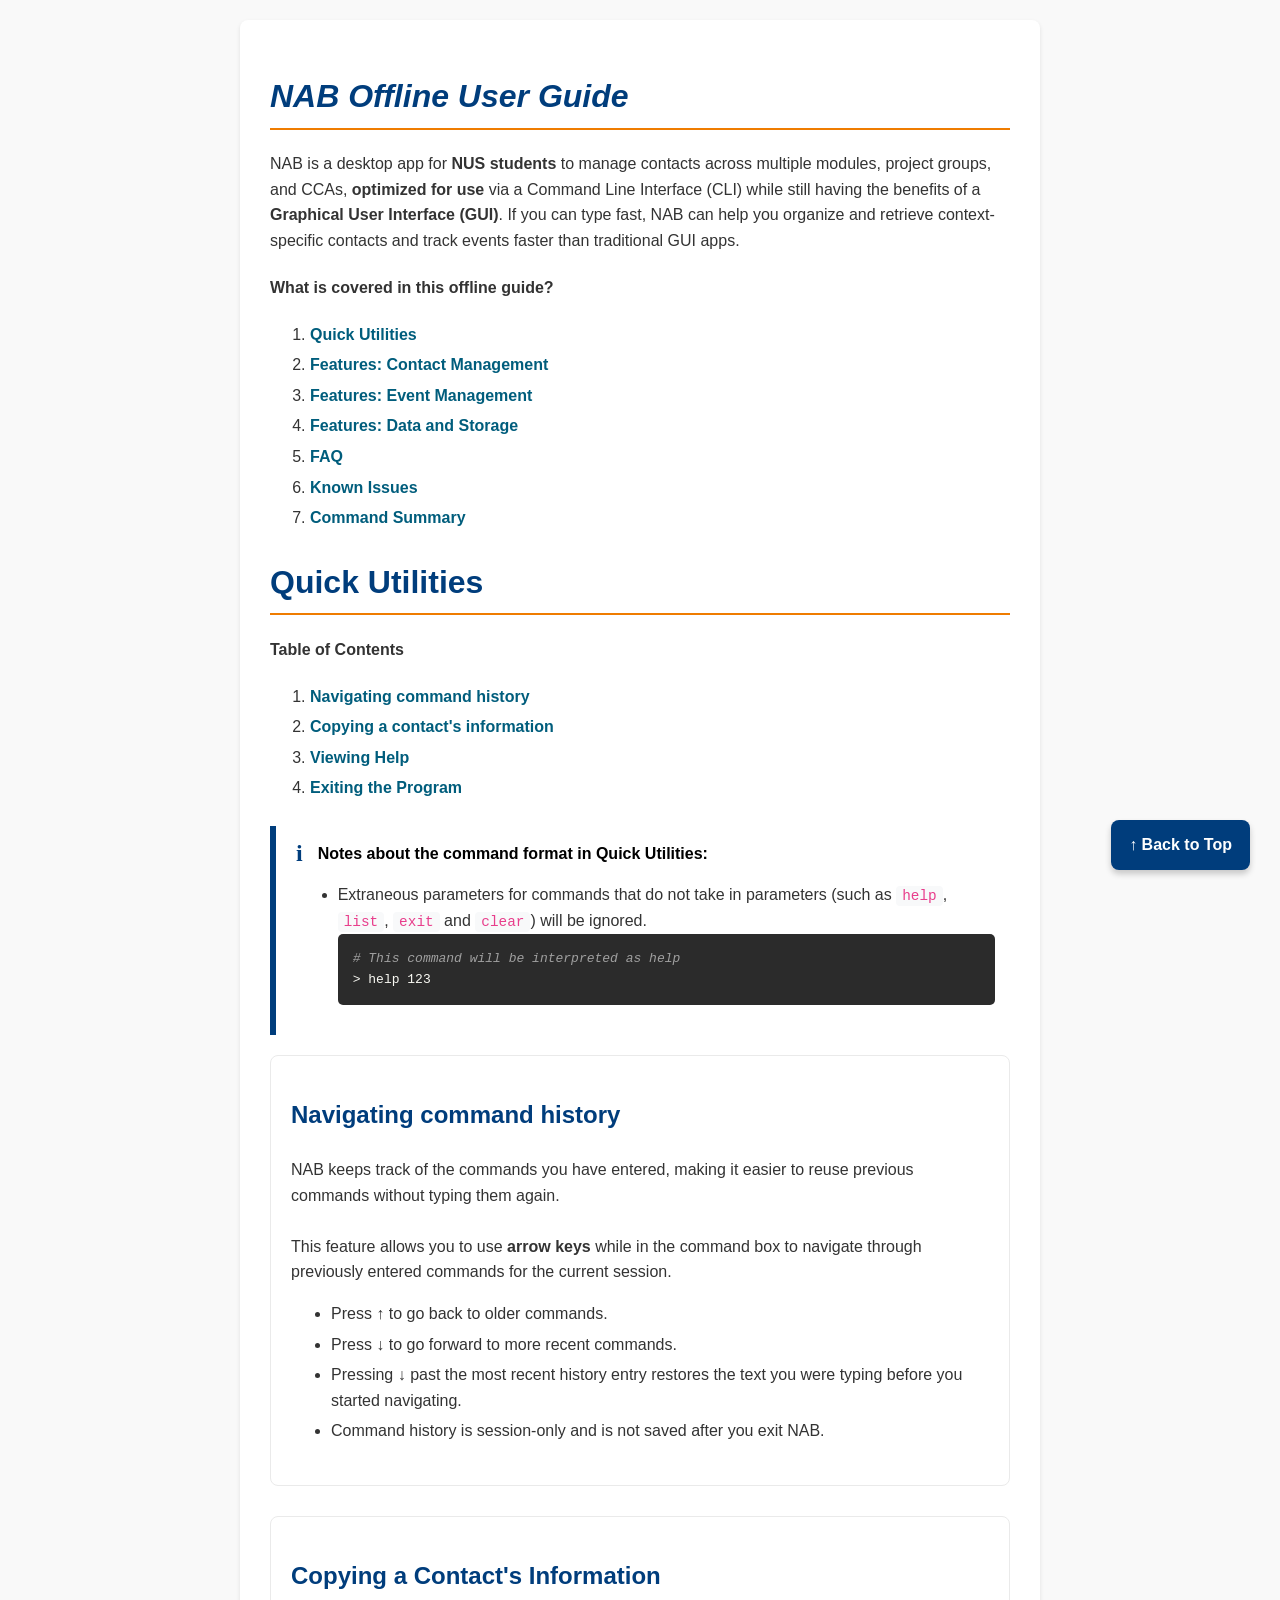
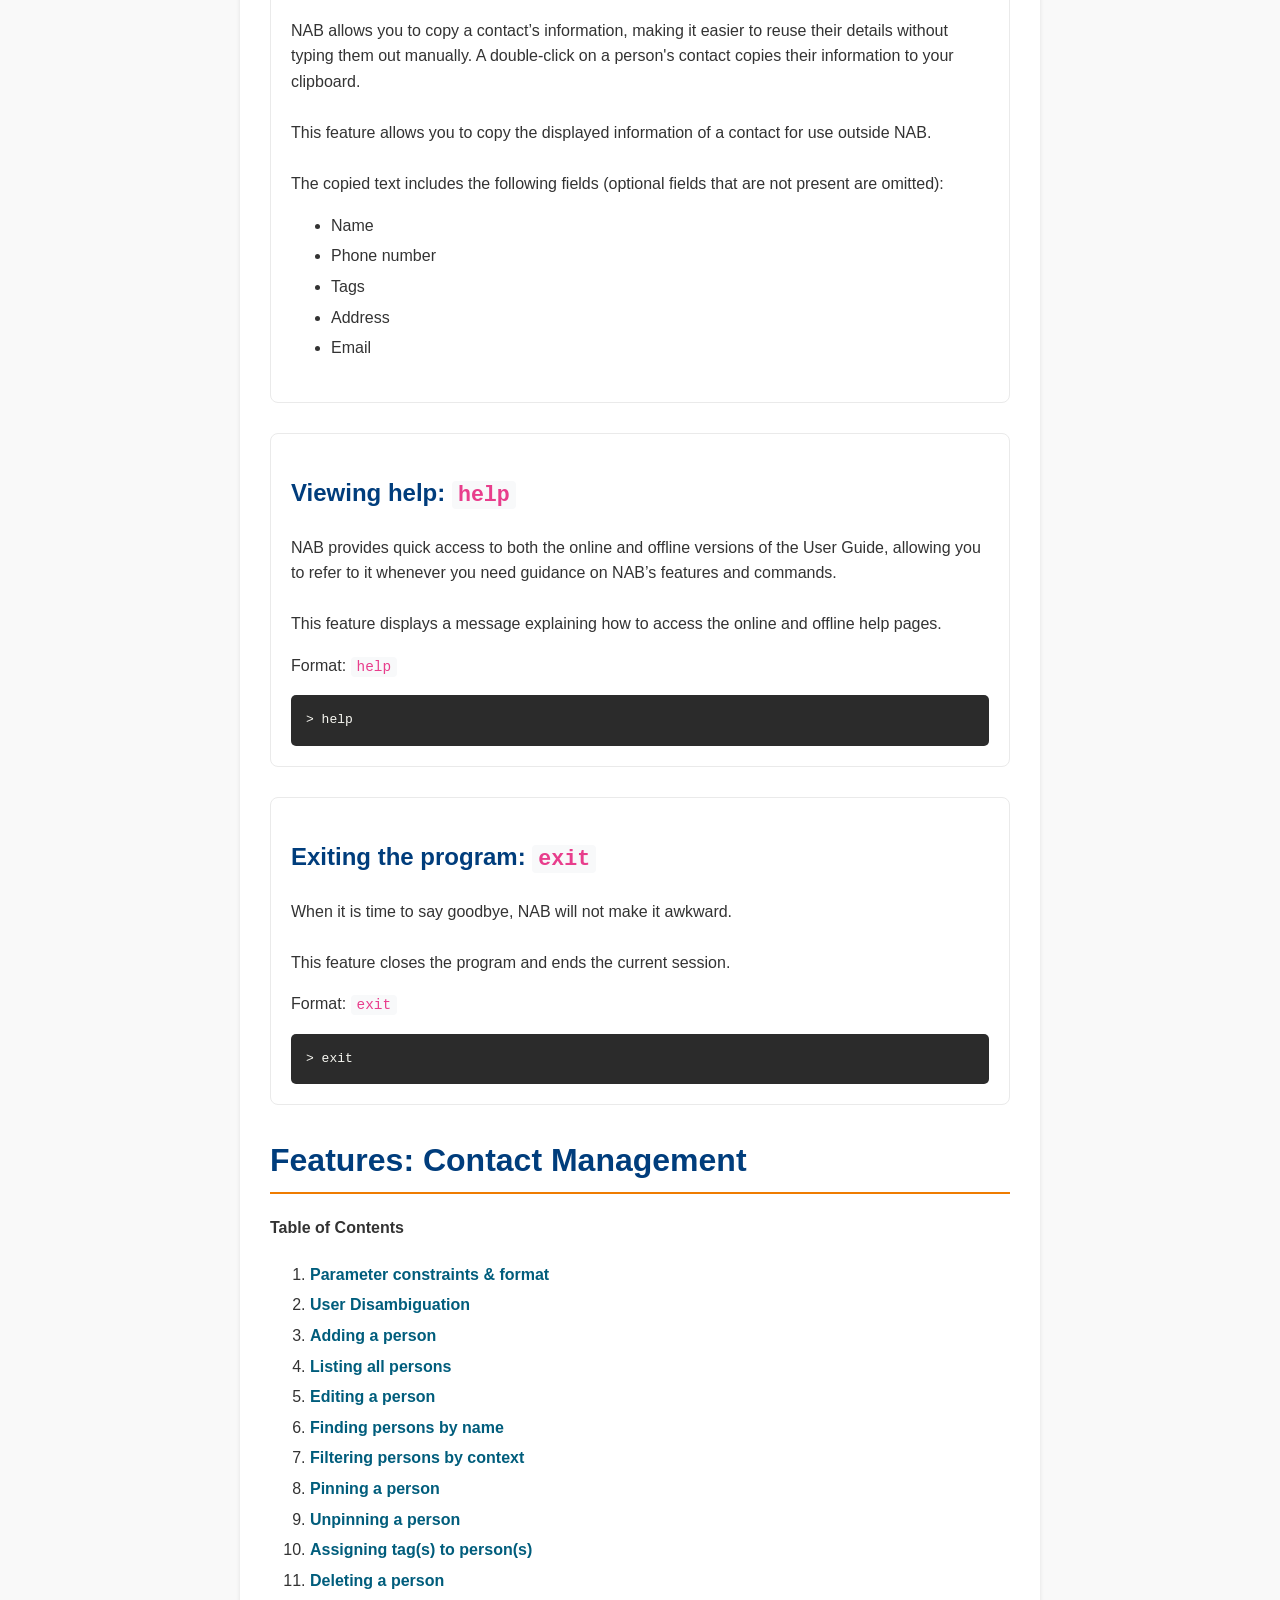
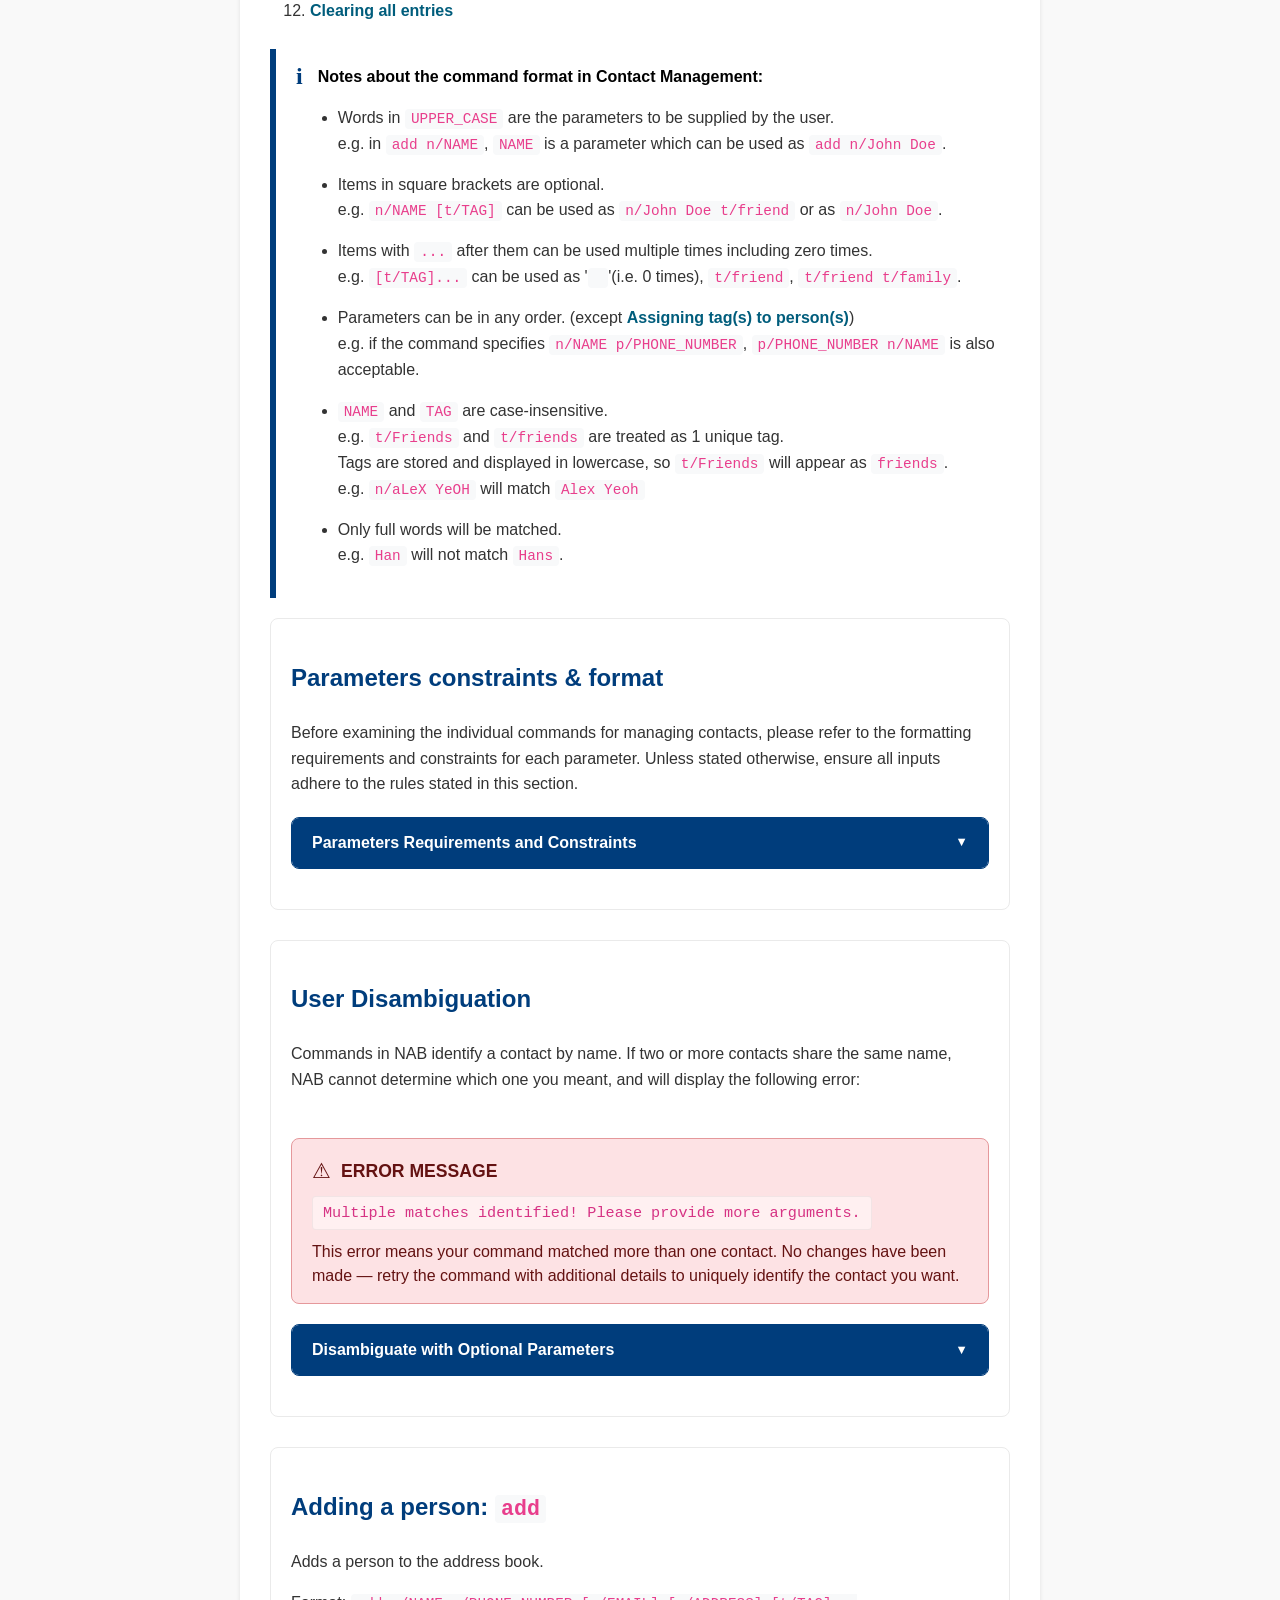
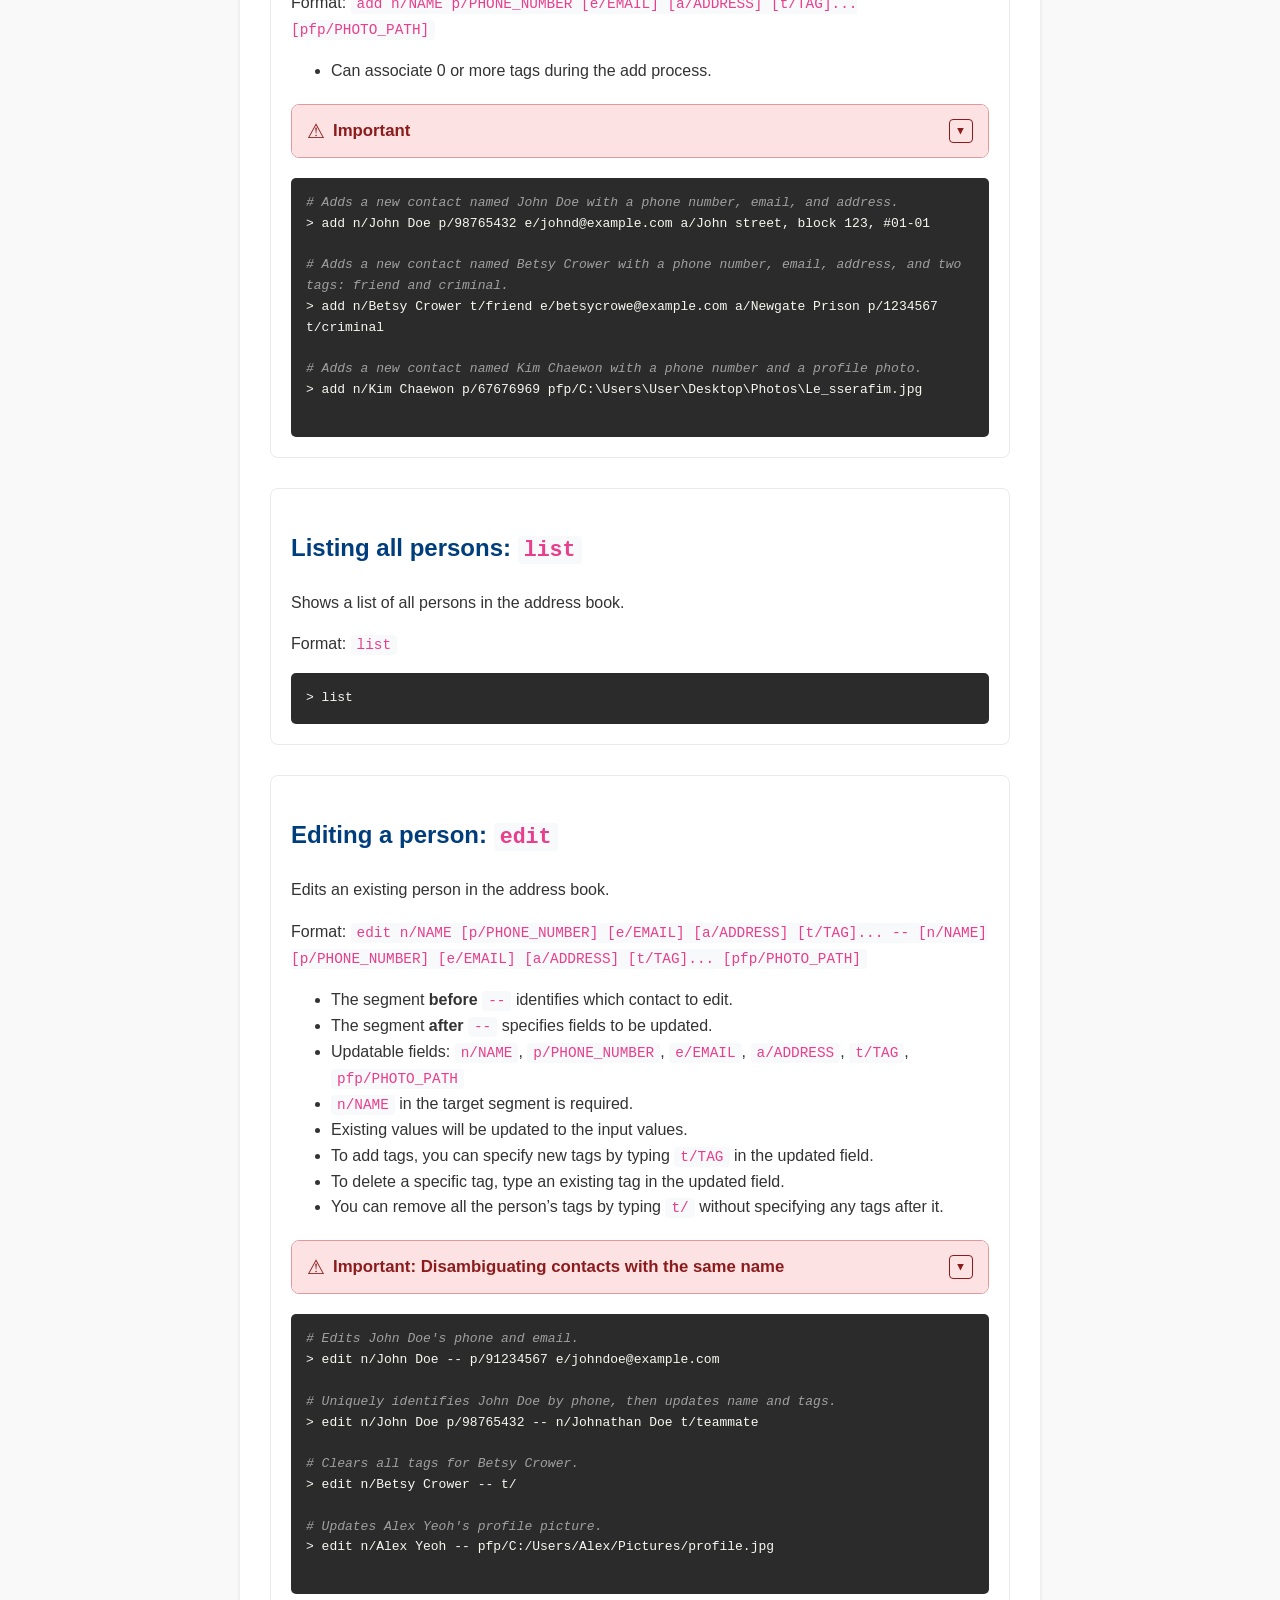
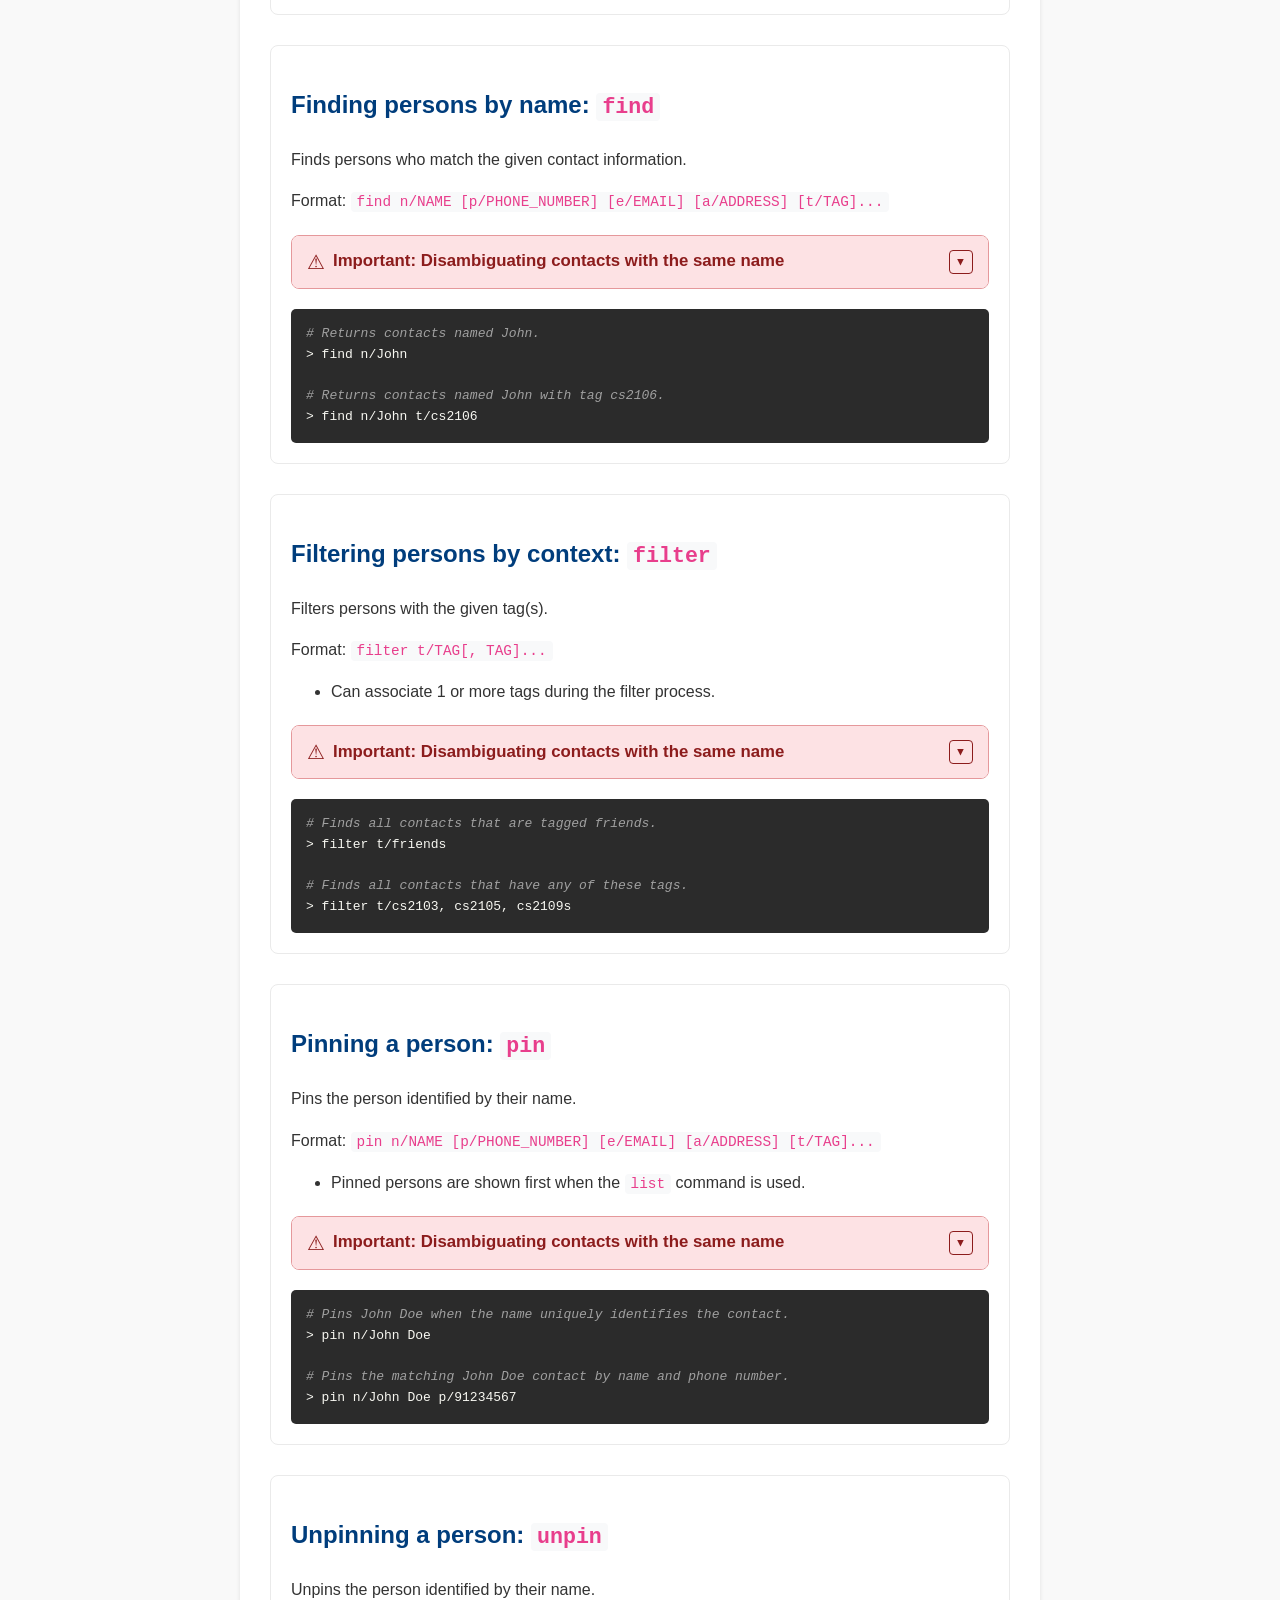
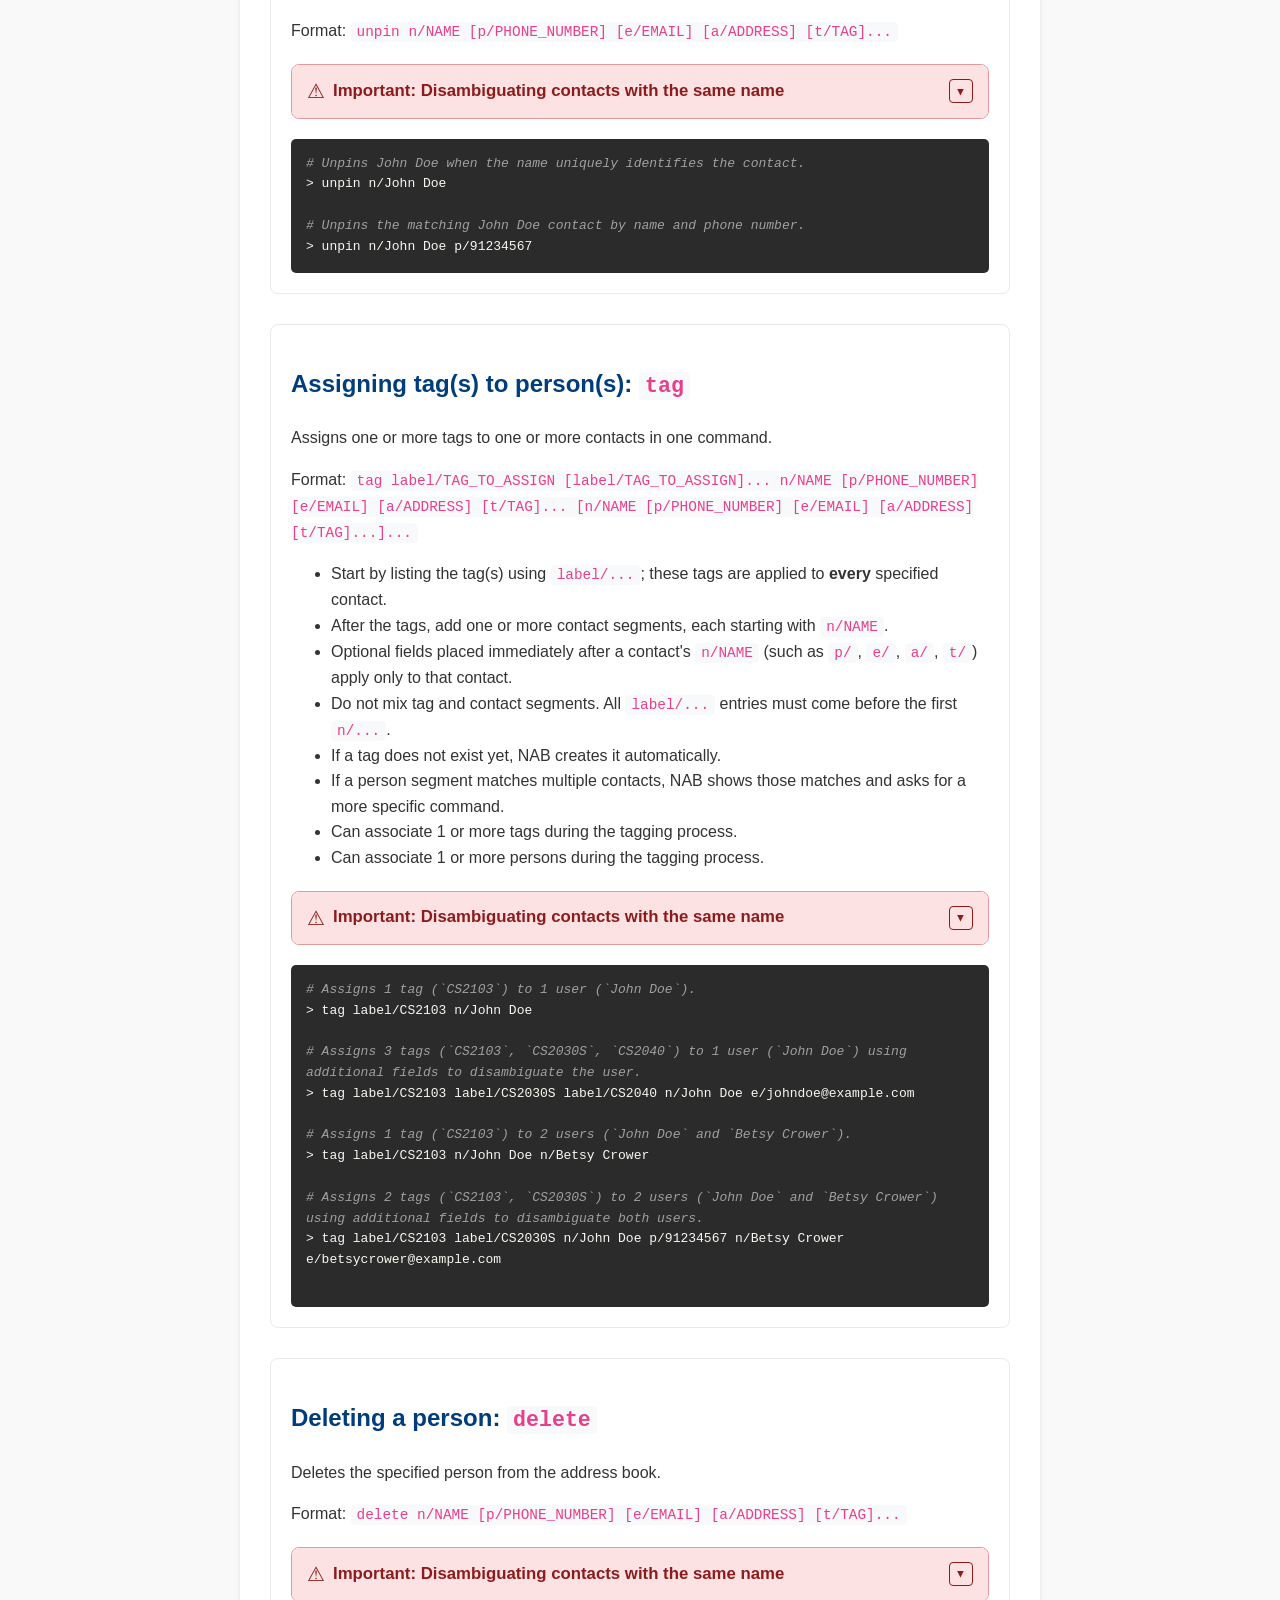
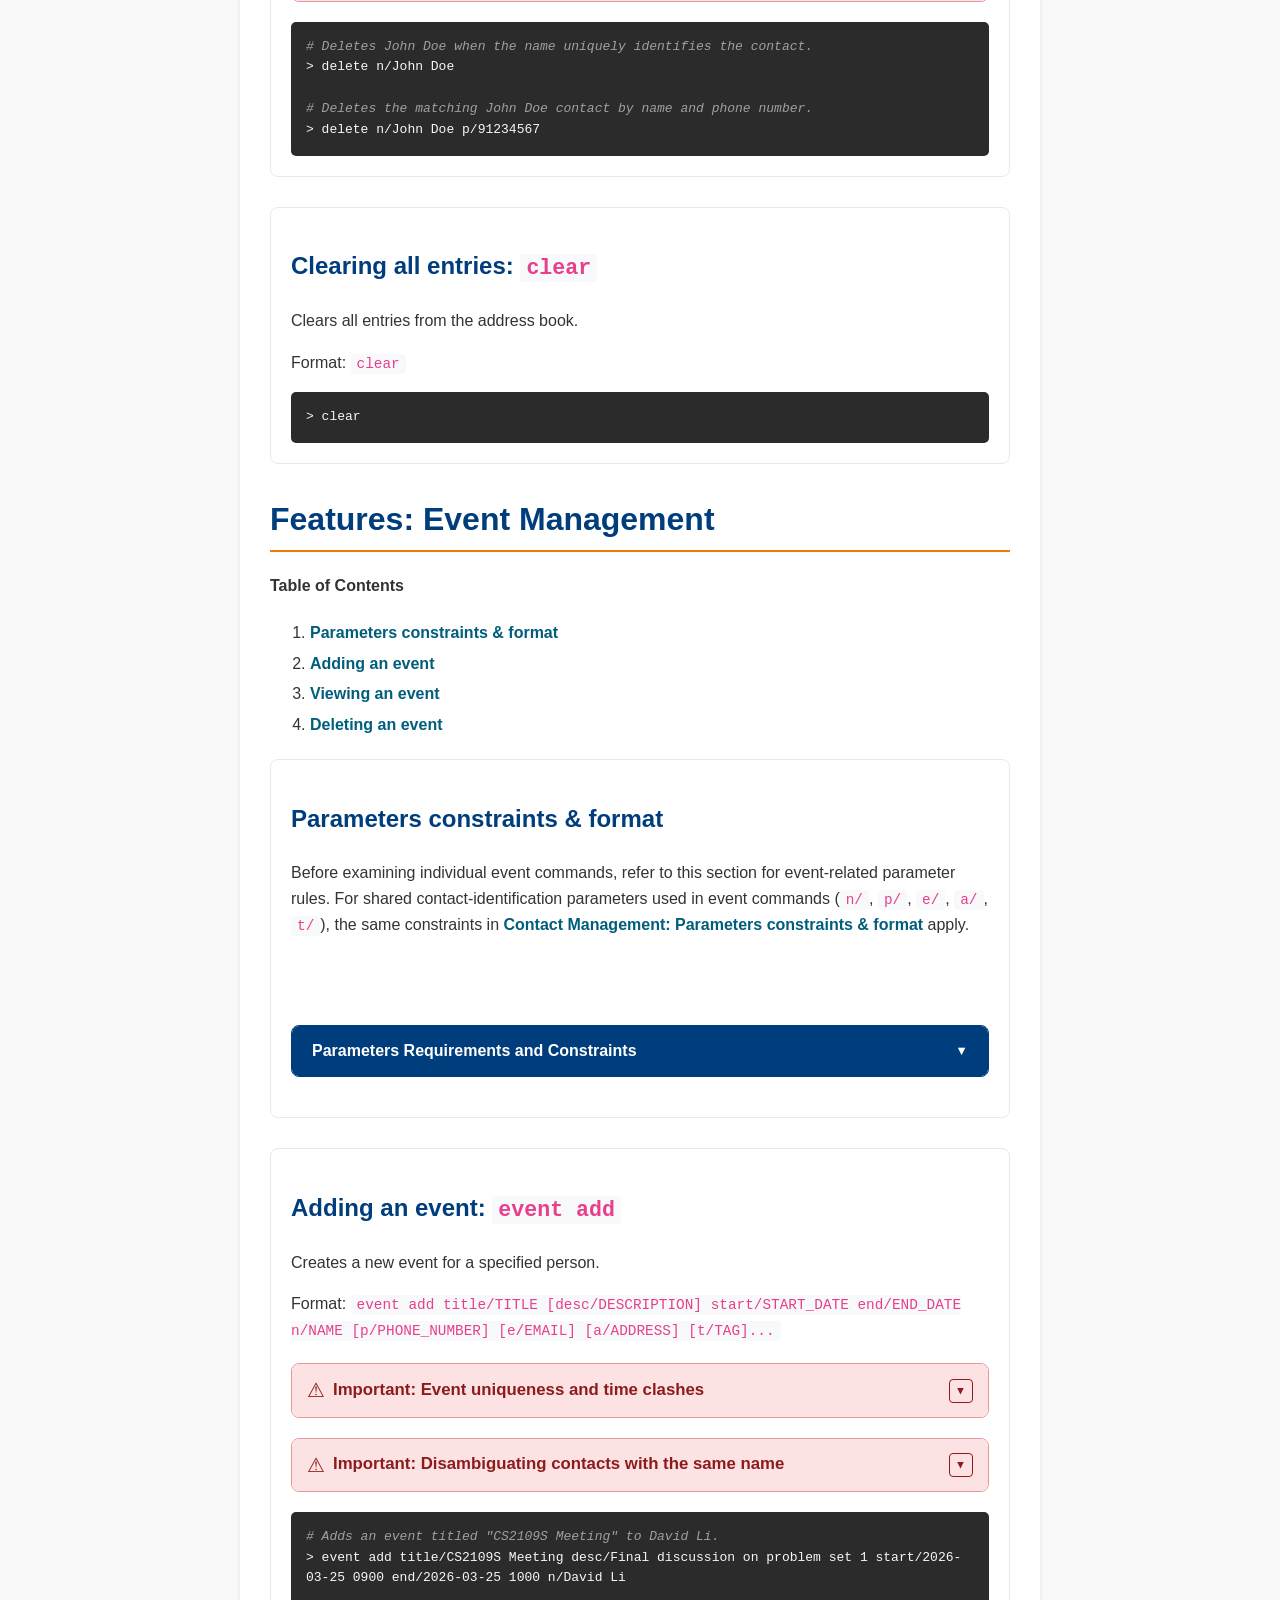
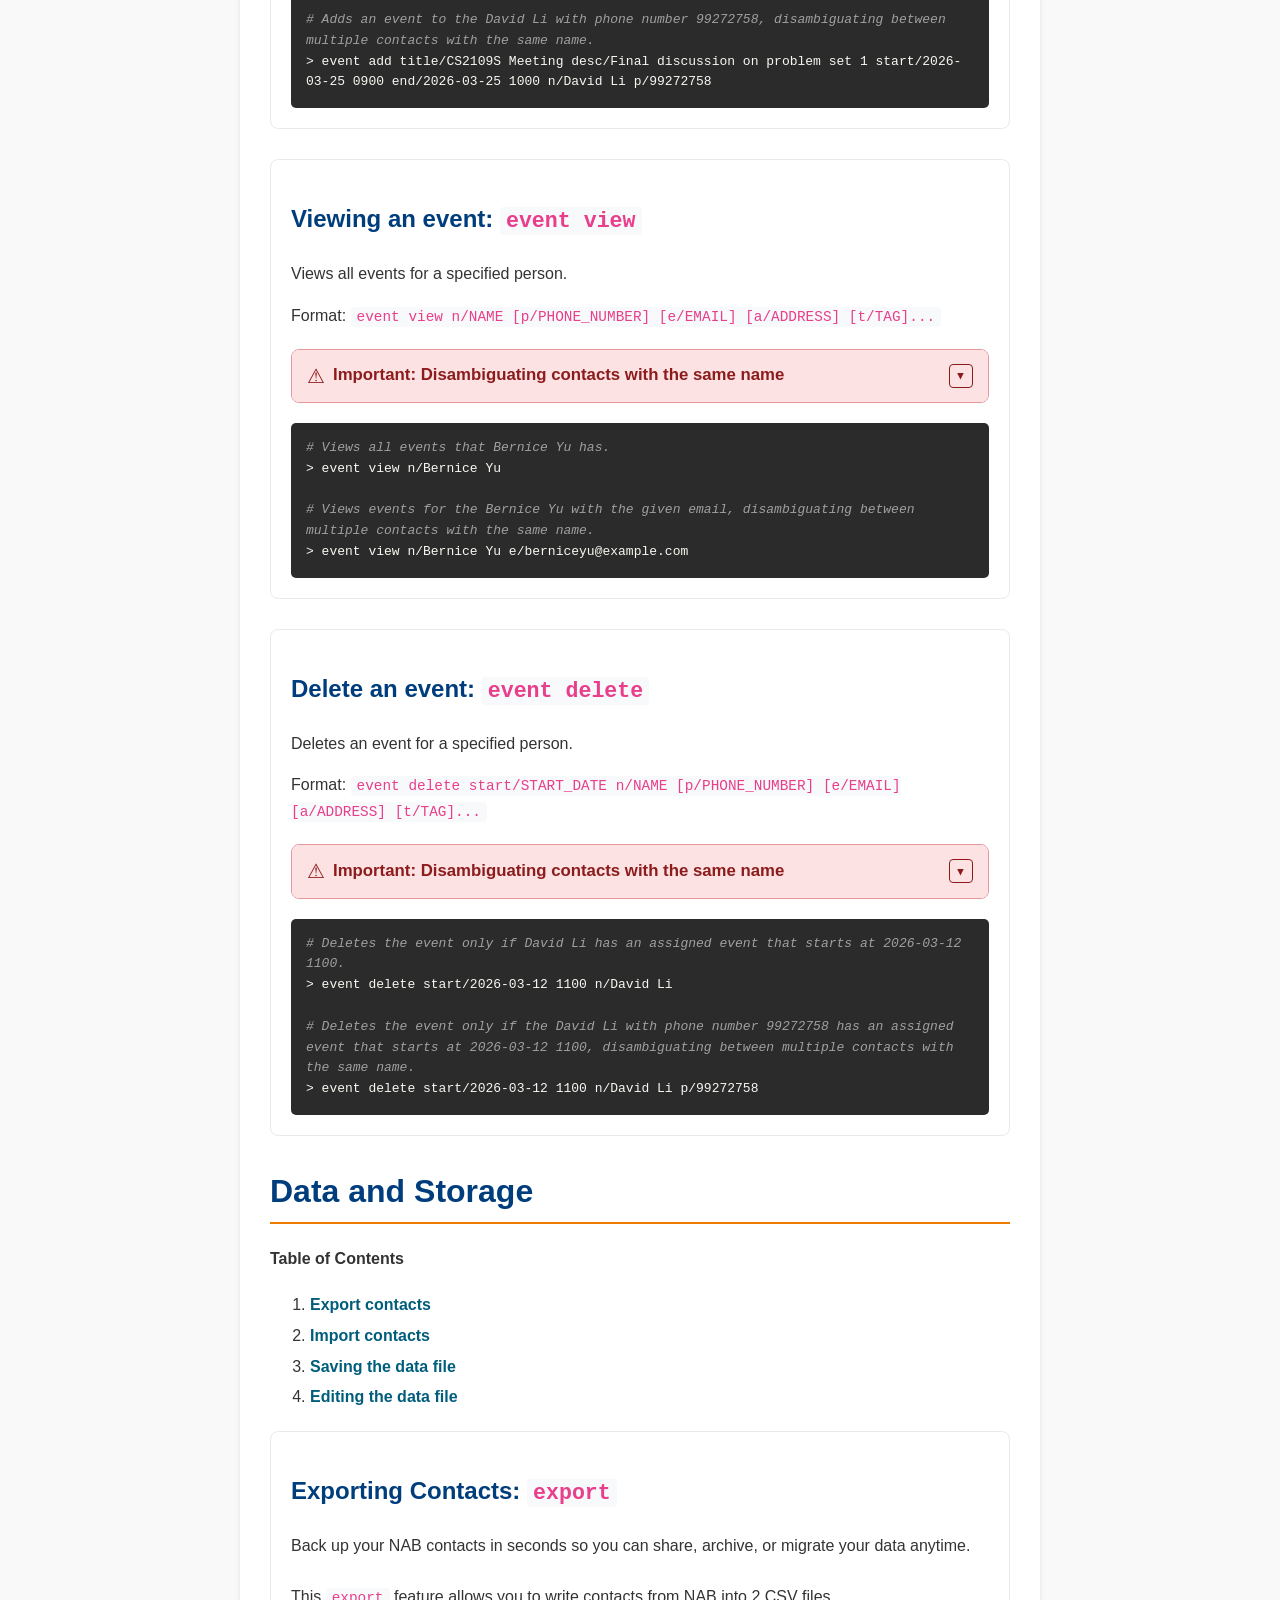
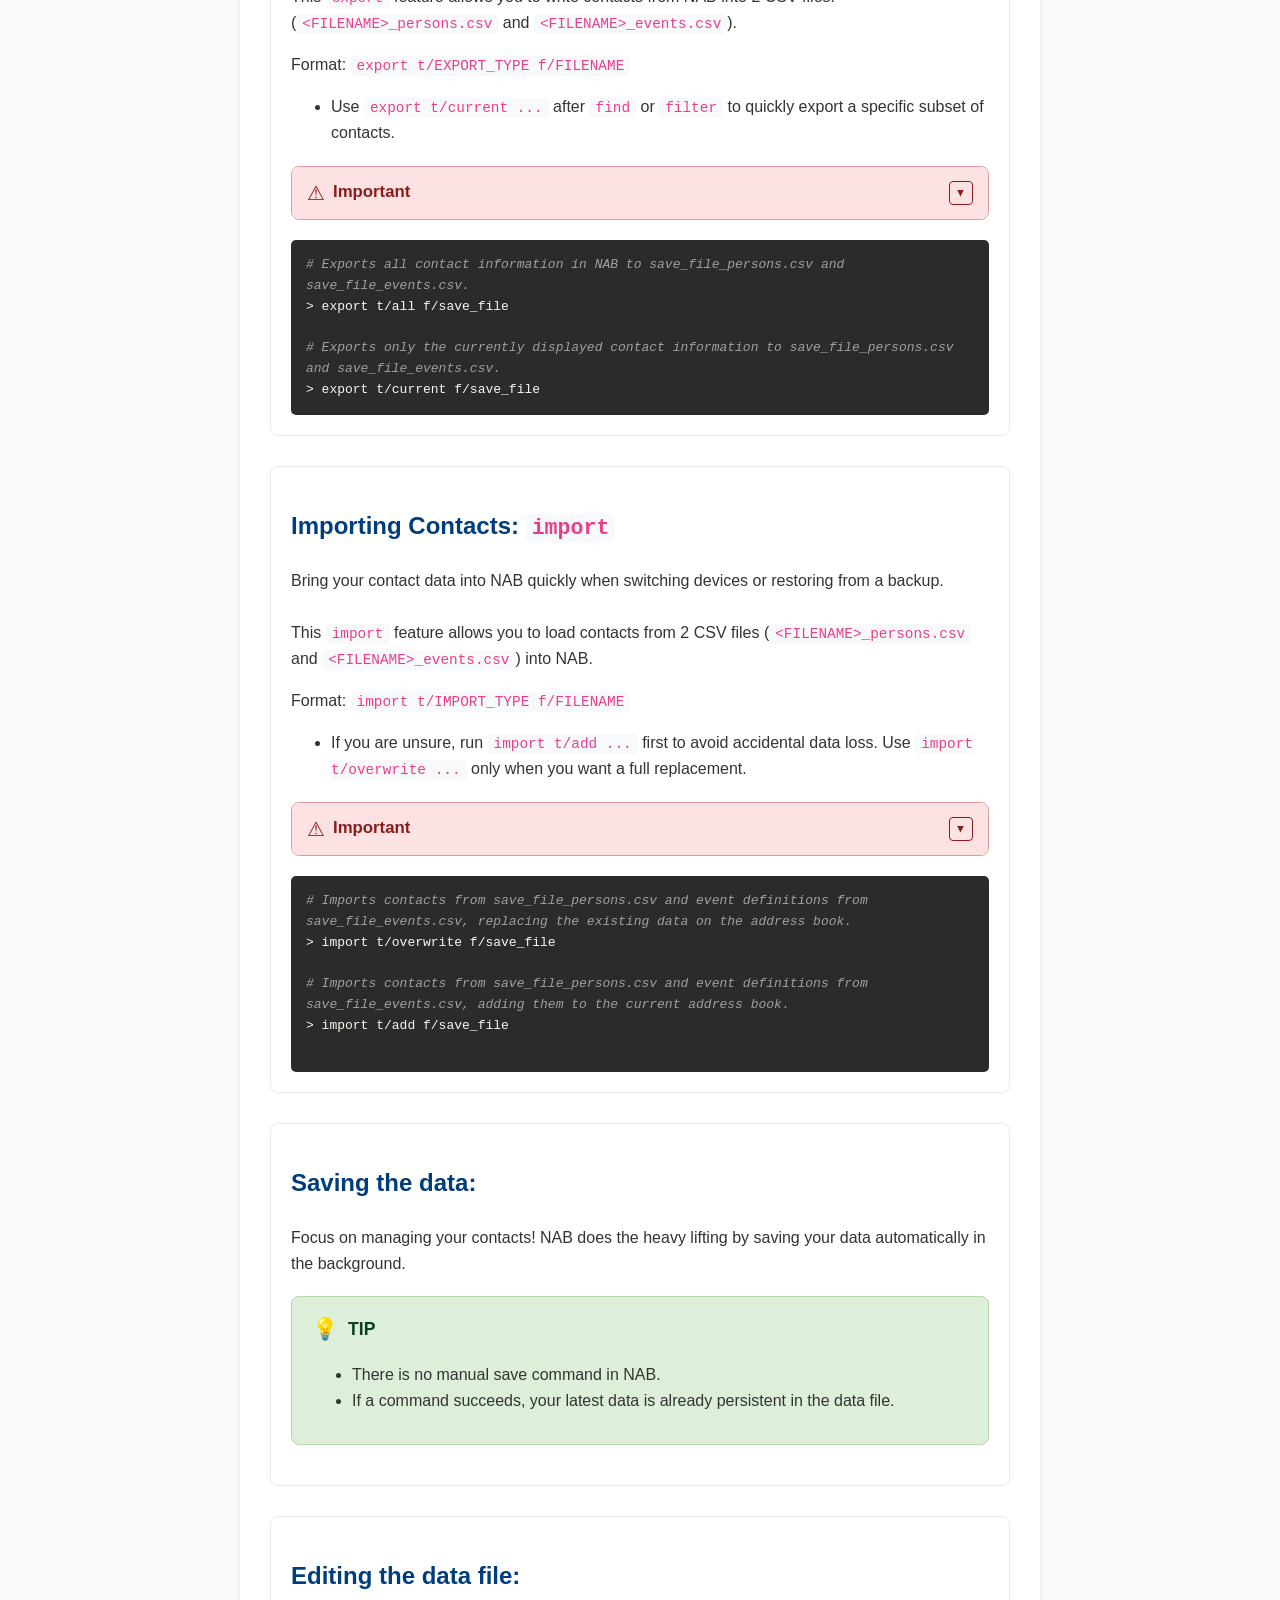
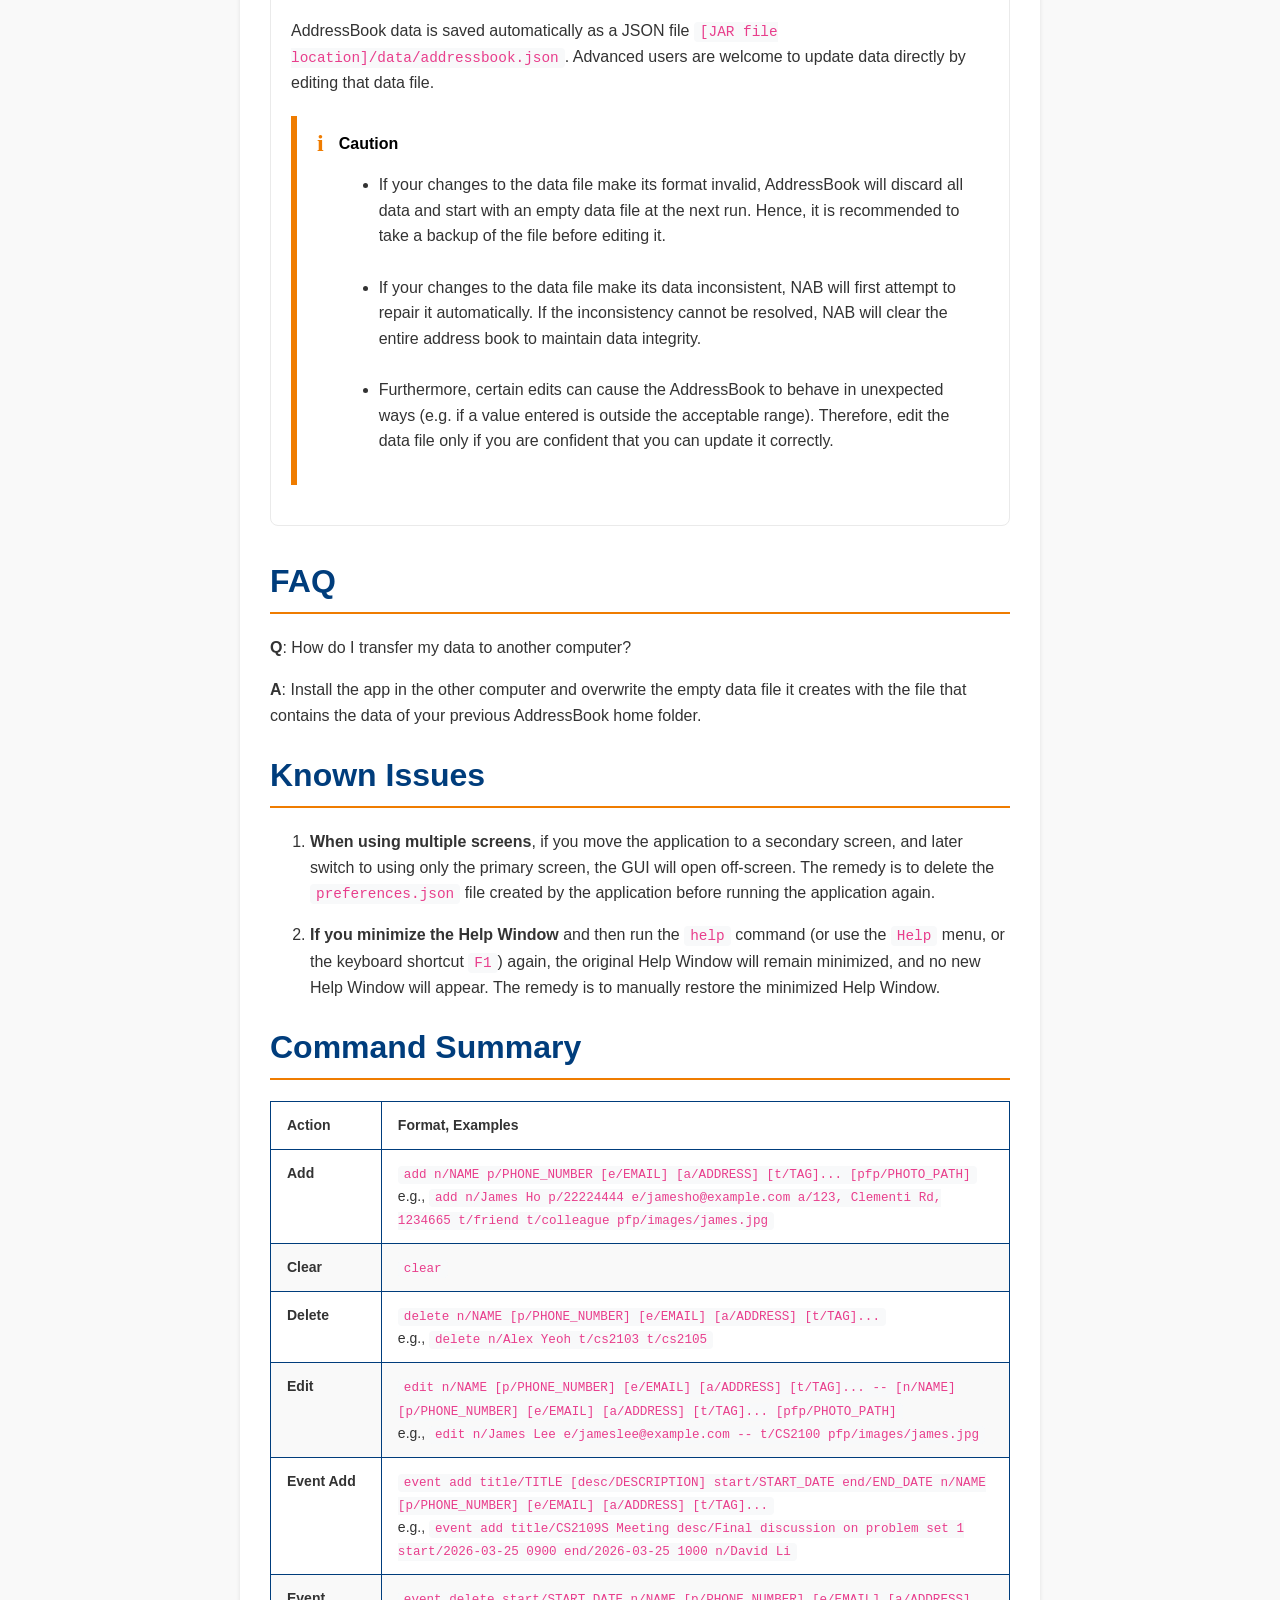
==== commit 0d659529: "fix: Update offline help to reflect new tag constraints" ====
--- a/src/main/resources/help/index.html
+++ b/src/main/resources/help/index.html
@@ -141,6 +141,7 @@
 
                     <li><code>NAME</code> and <code>TAG</code> are case-insensitive.
                         <br>e.g. <code>t/Friends</code> and <code>t/friends</code> are treated as 1 unique tag.
+                        <br>Tags are stored and displayed in lowercase, so <code>t/Friends</code> will appear as <code>friends</code>.
                         <br>e.g. <code>n/aLeX YeOH</code> will match <code>Alex Yeoh</code>
                     </li>
 
@@ -227,7 +228,8 @@
                                     <li>Can contain letters, digits, spaces, hyphens (<code>-</code>), and underscores (<code>_</code>).
                                     </li><br>
                                     <li>Must start with an alphanumeric character (a letter or digit).</li><br>
-                                    <li>Must be between 1 and 20 characters long.</li>
+                                    <li>Must be between 1 and 30 characters long.</li><br>
+                                    <li>Tags are stored and displayed in lowercase, even if uppercase letters are entered.</li>
                                 </ul>
                             </td>
                             <td><code>t/friend</code></td>
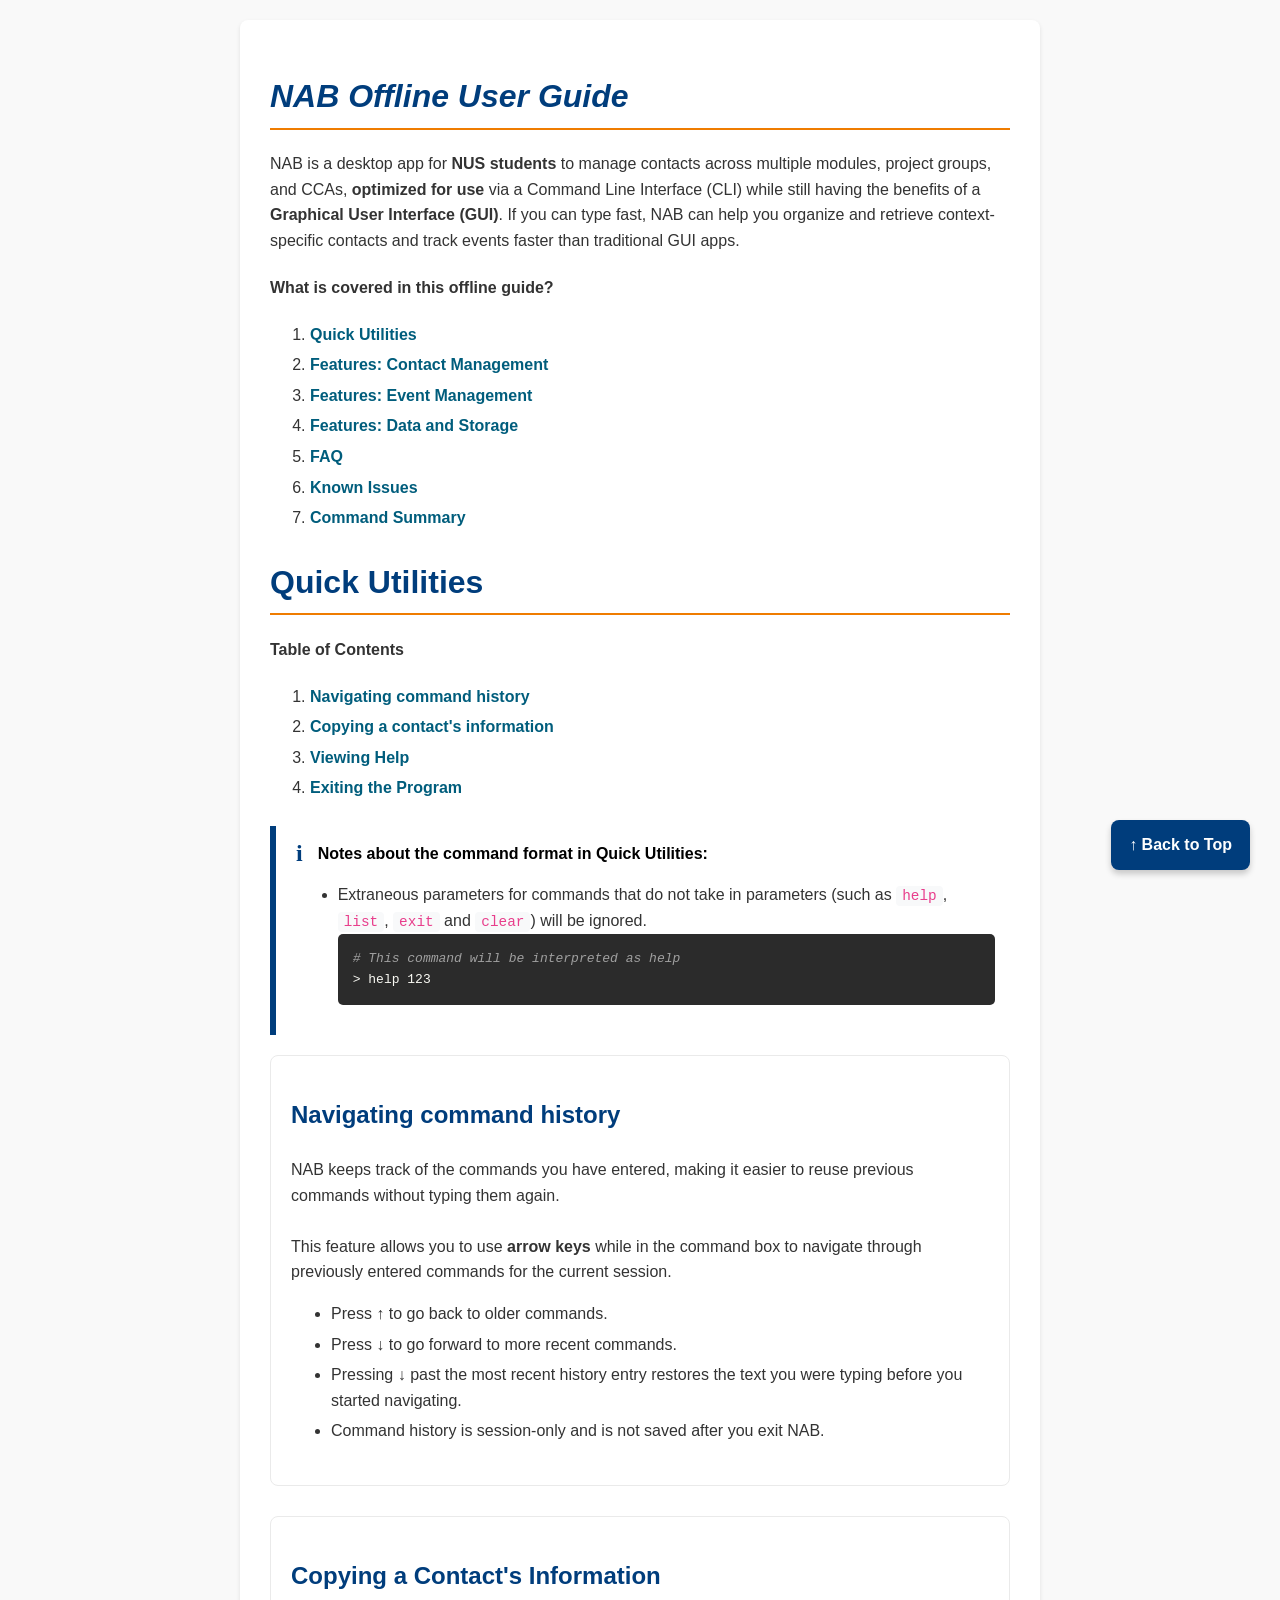
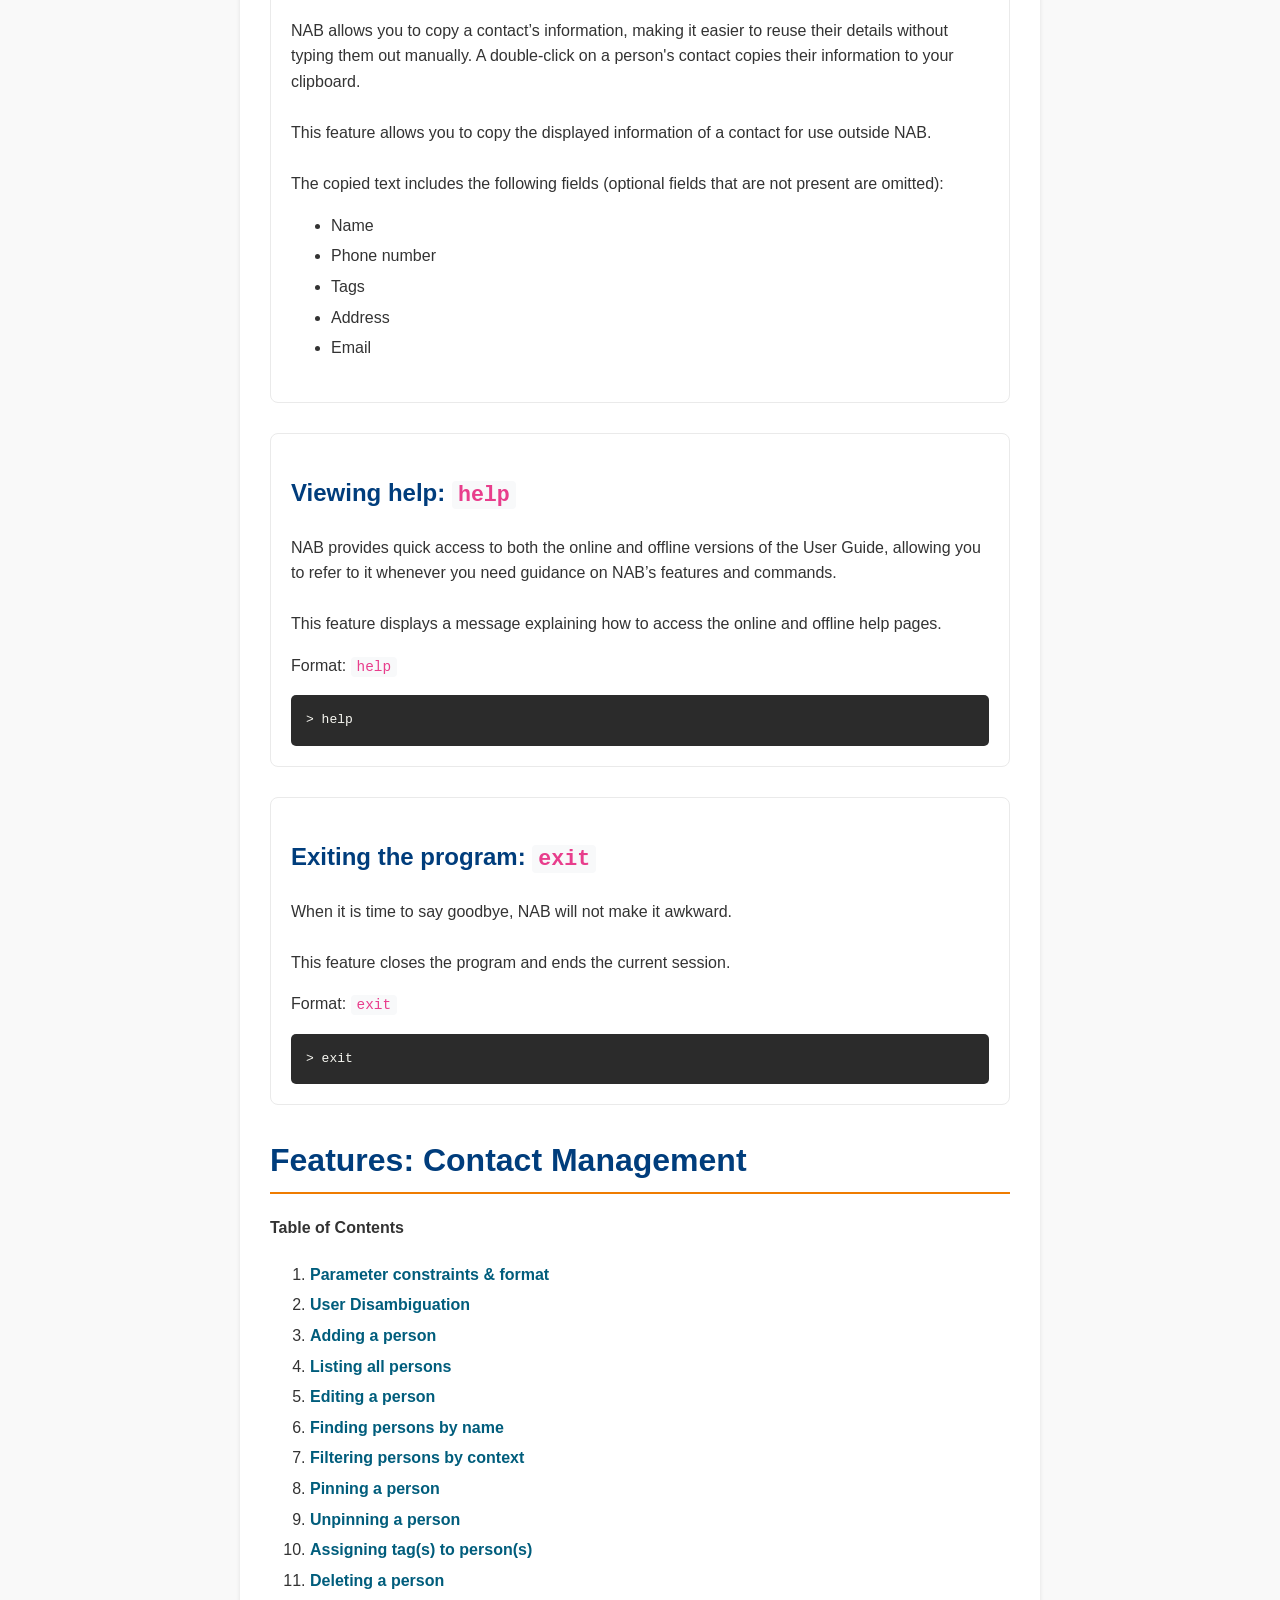
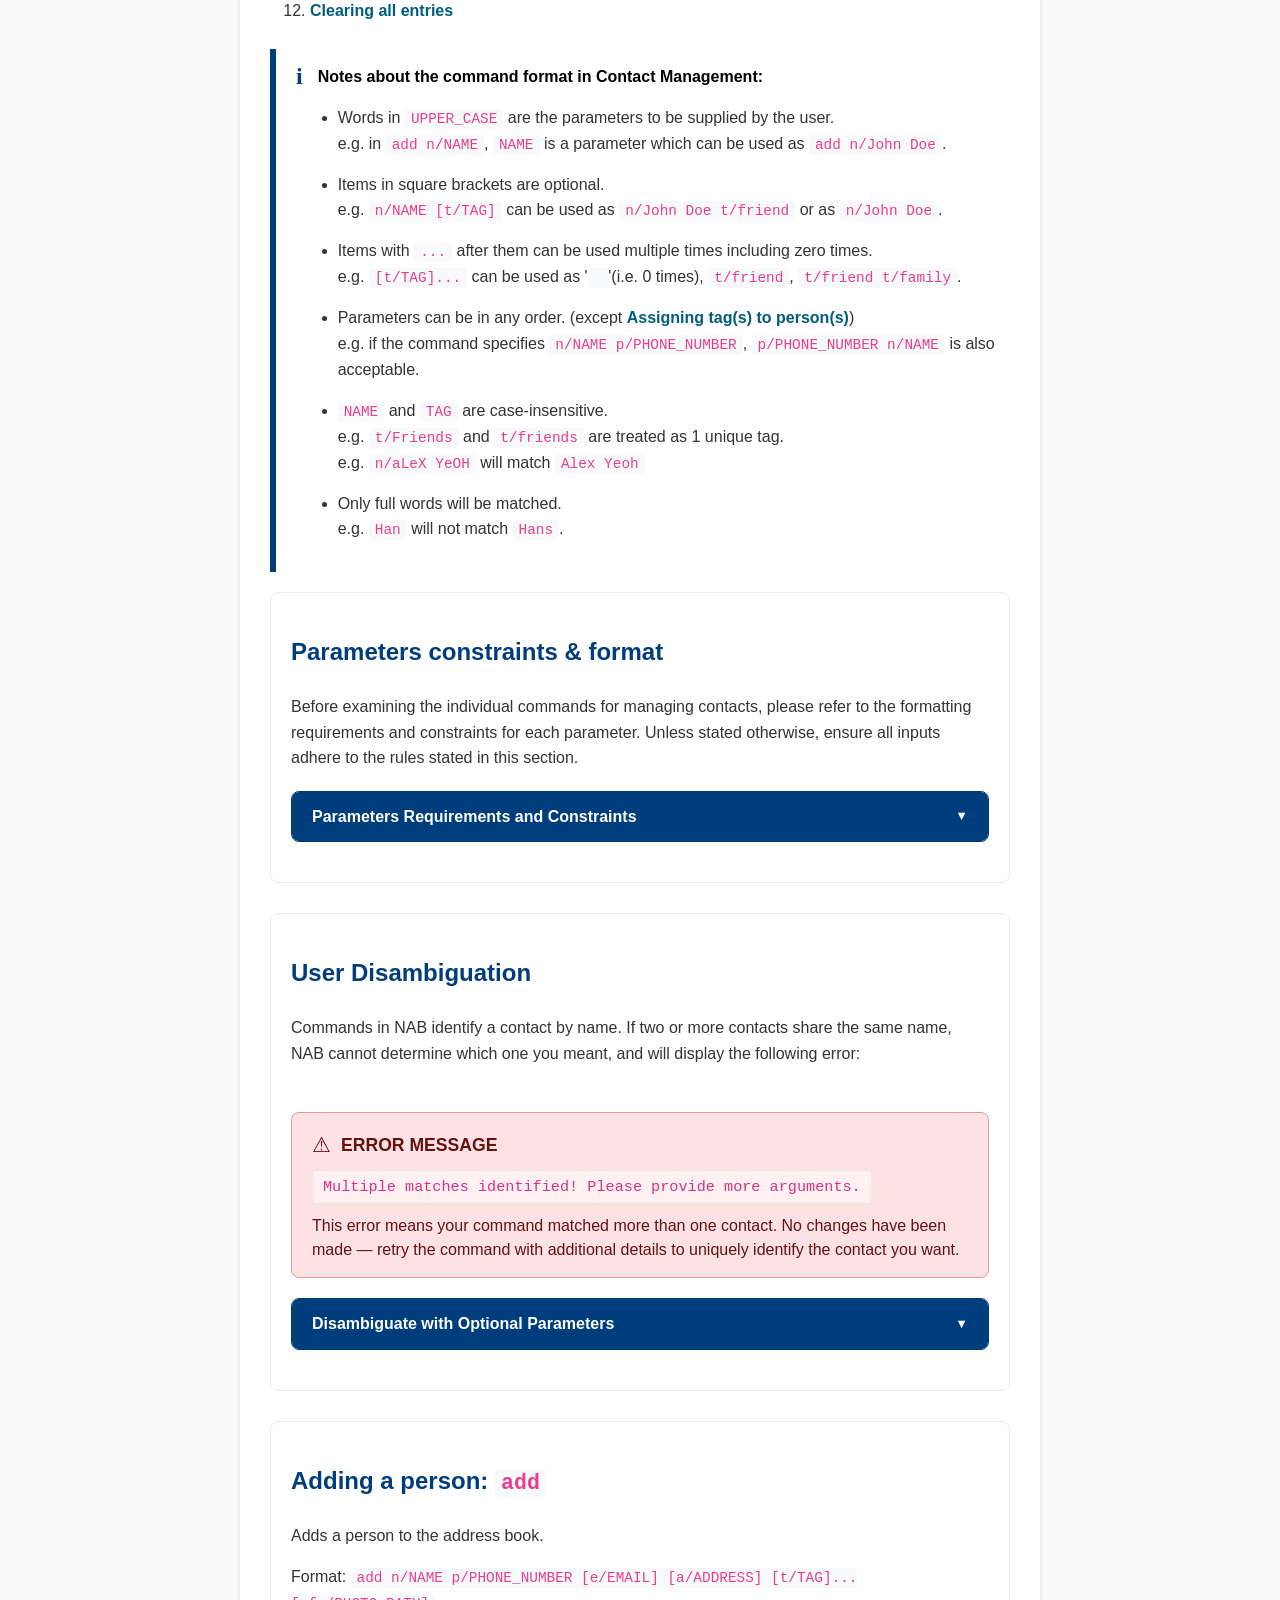
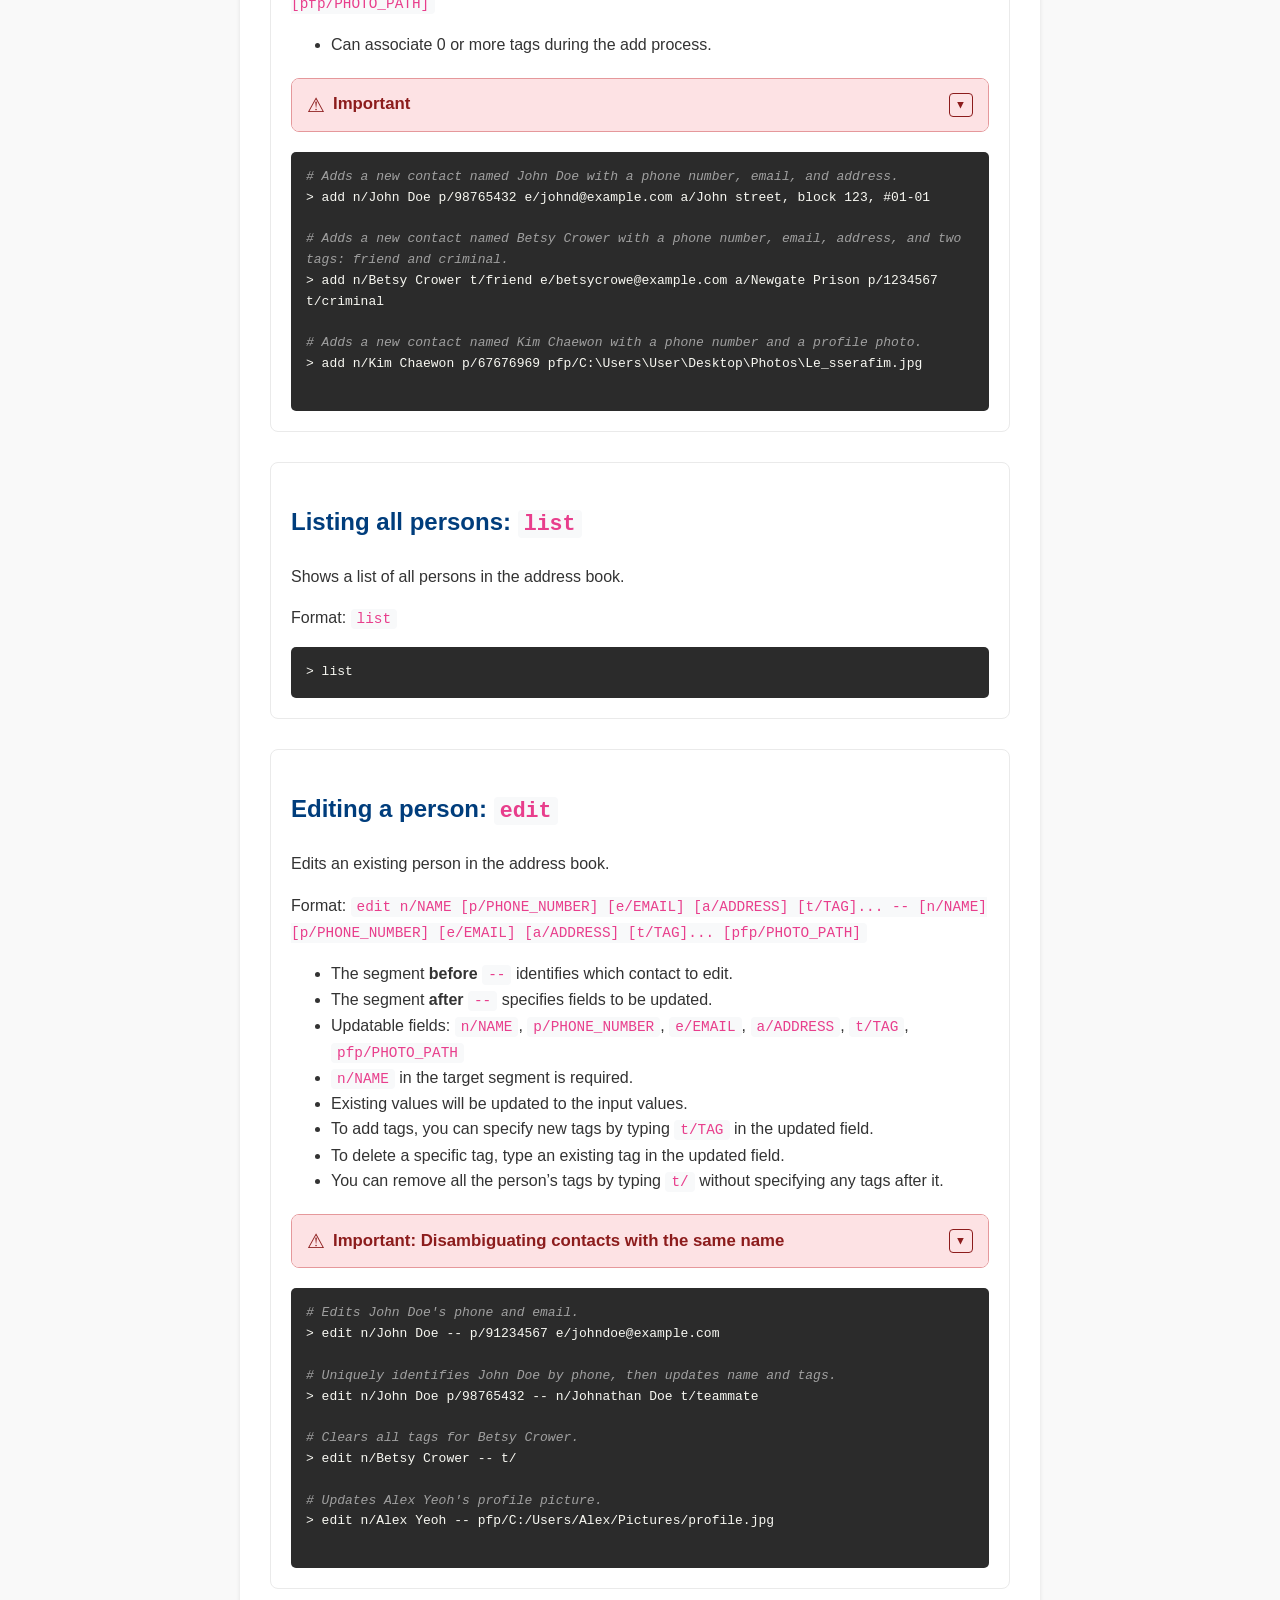
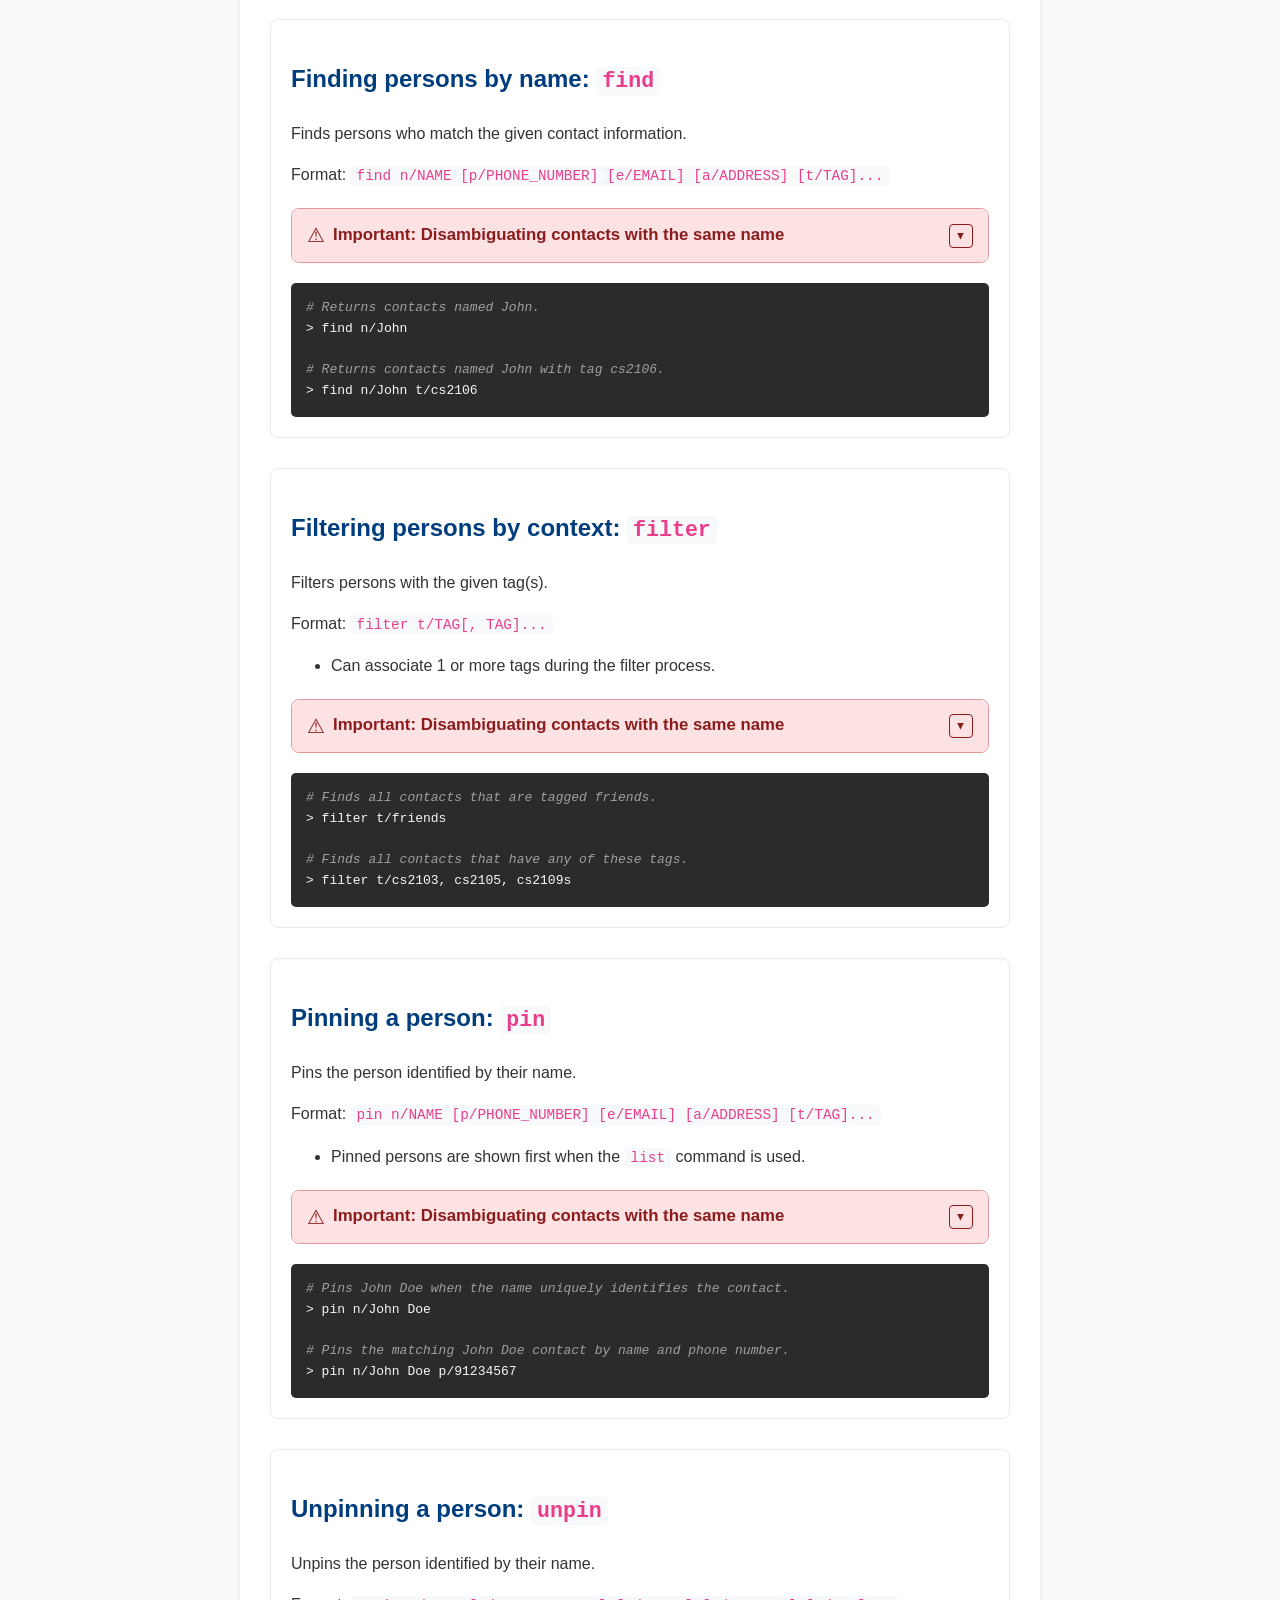
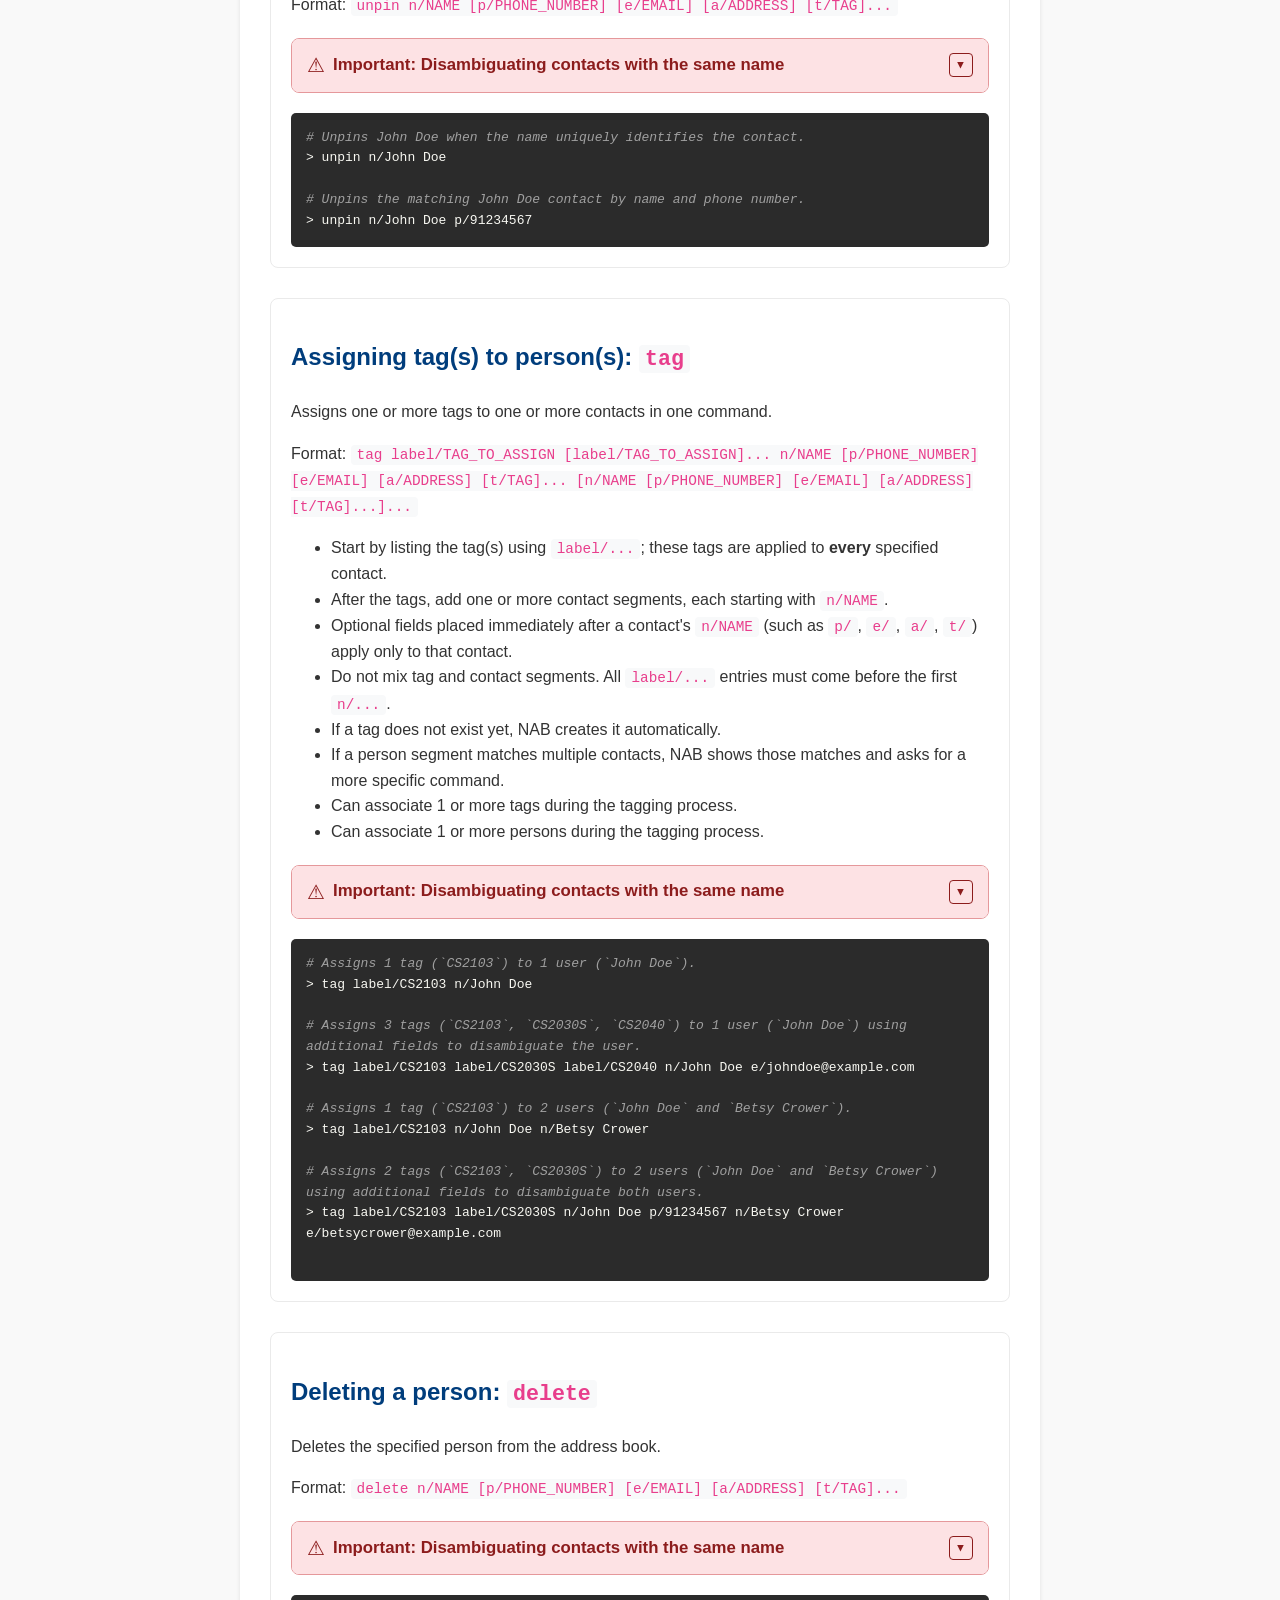
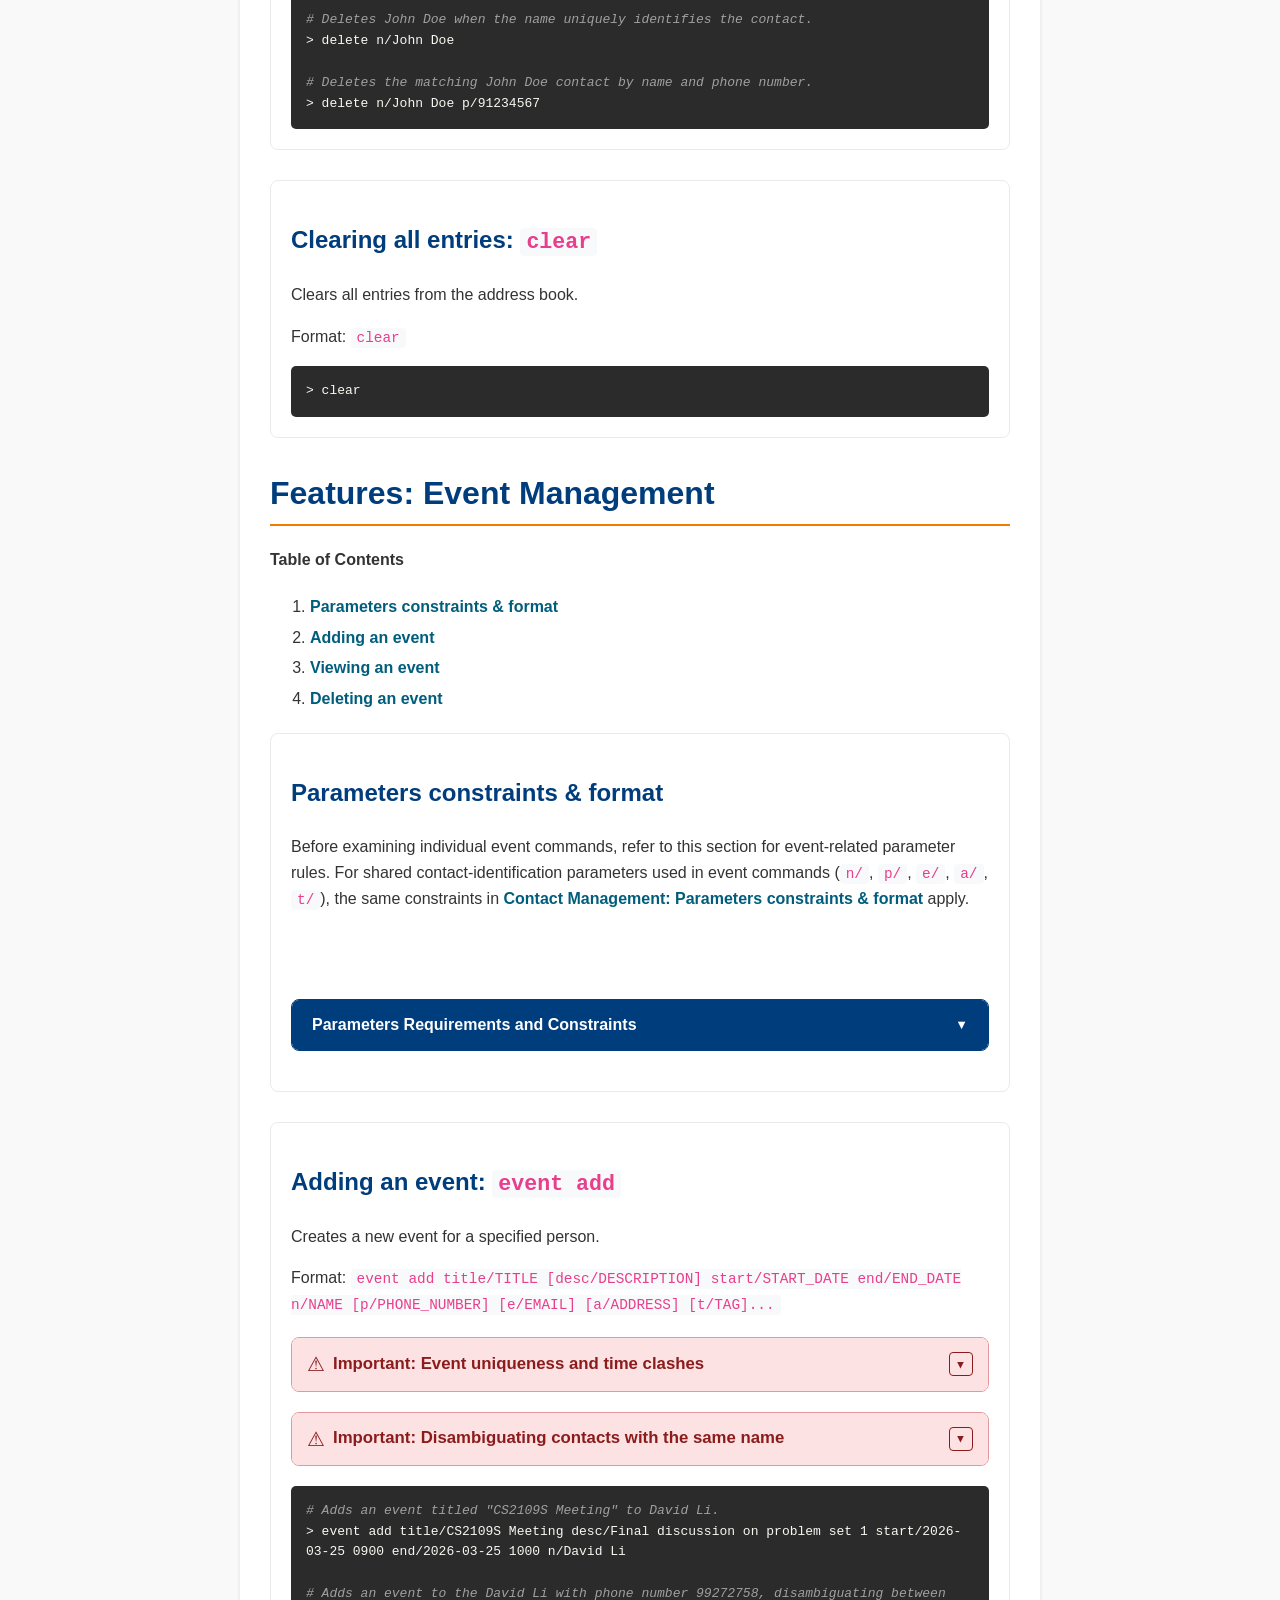
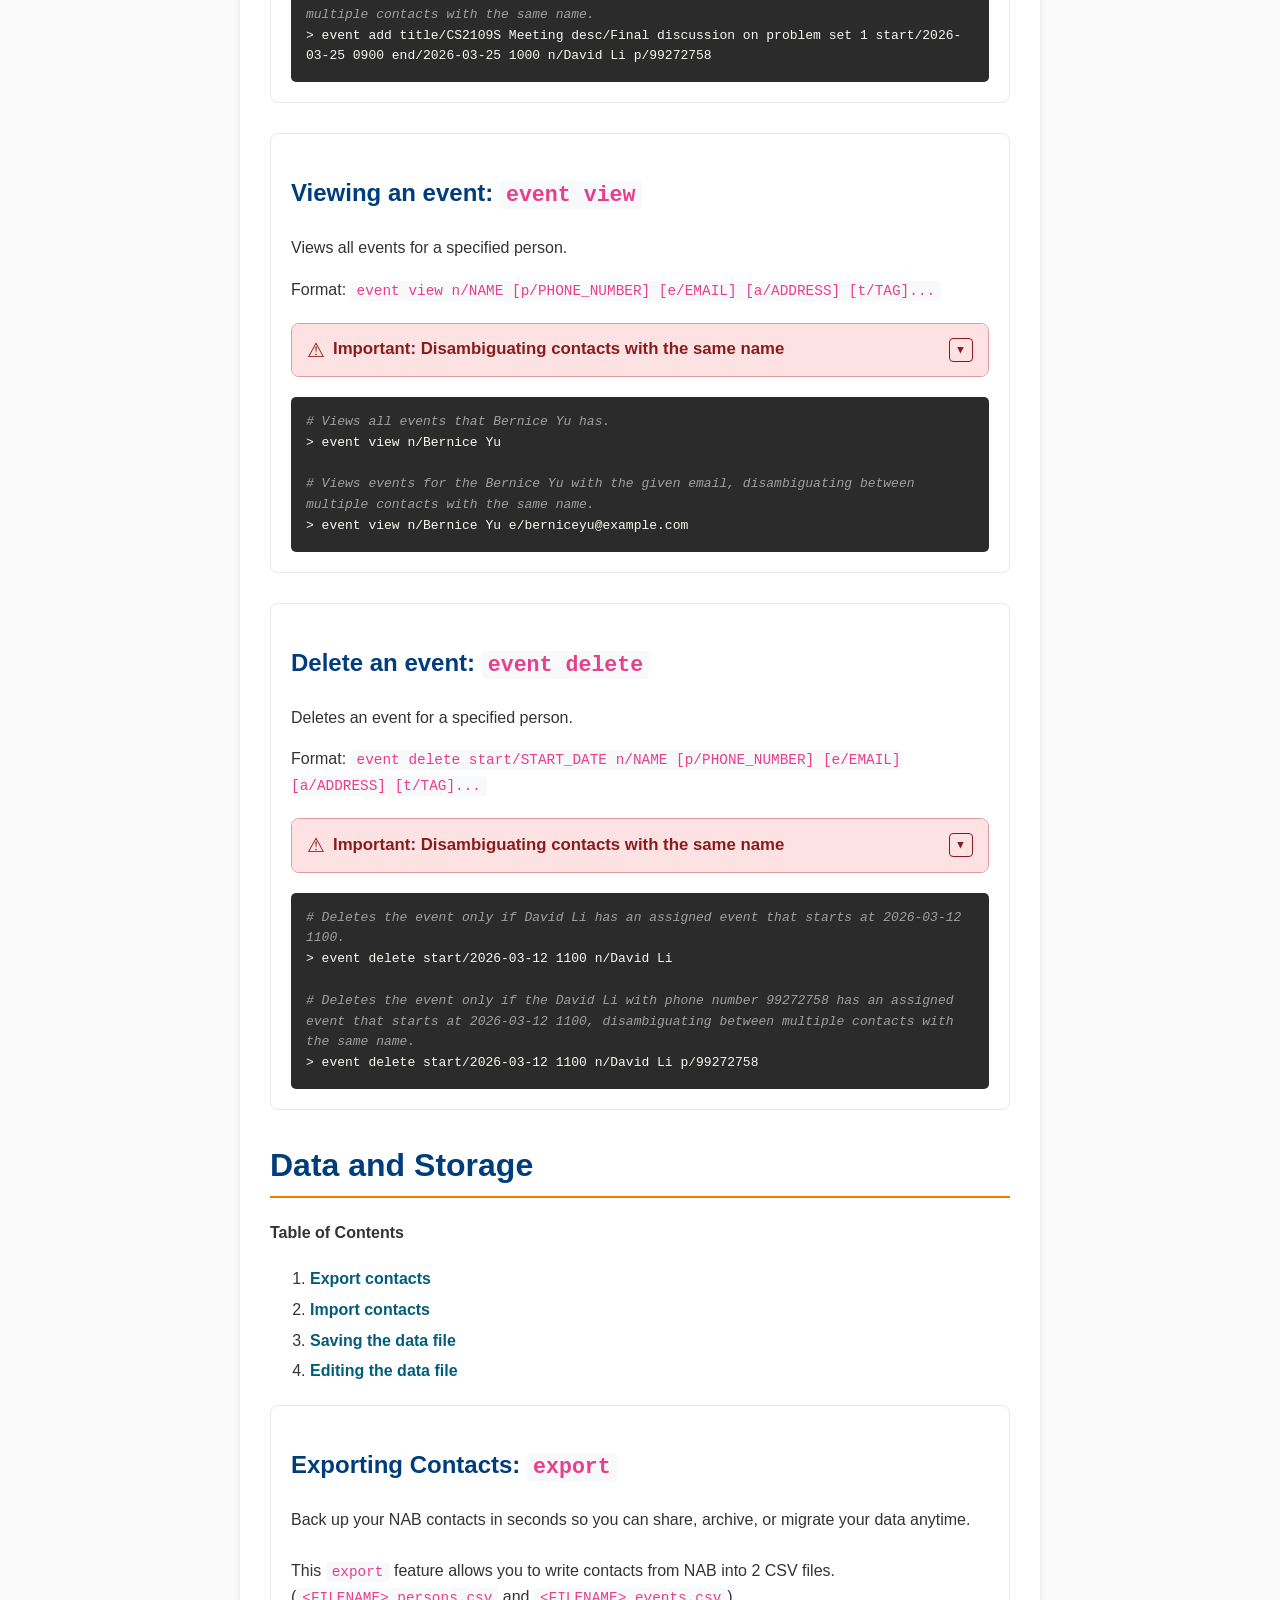
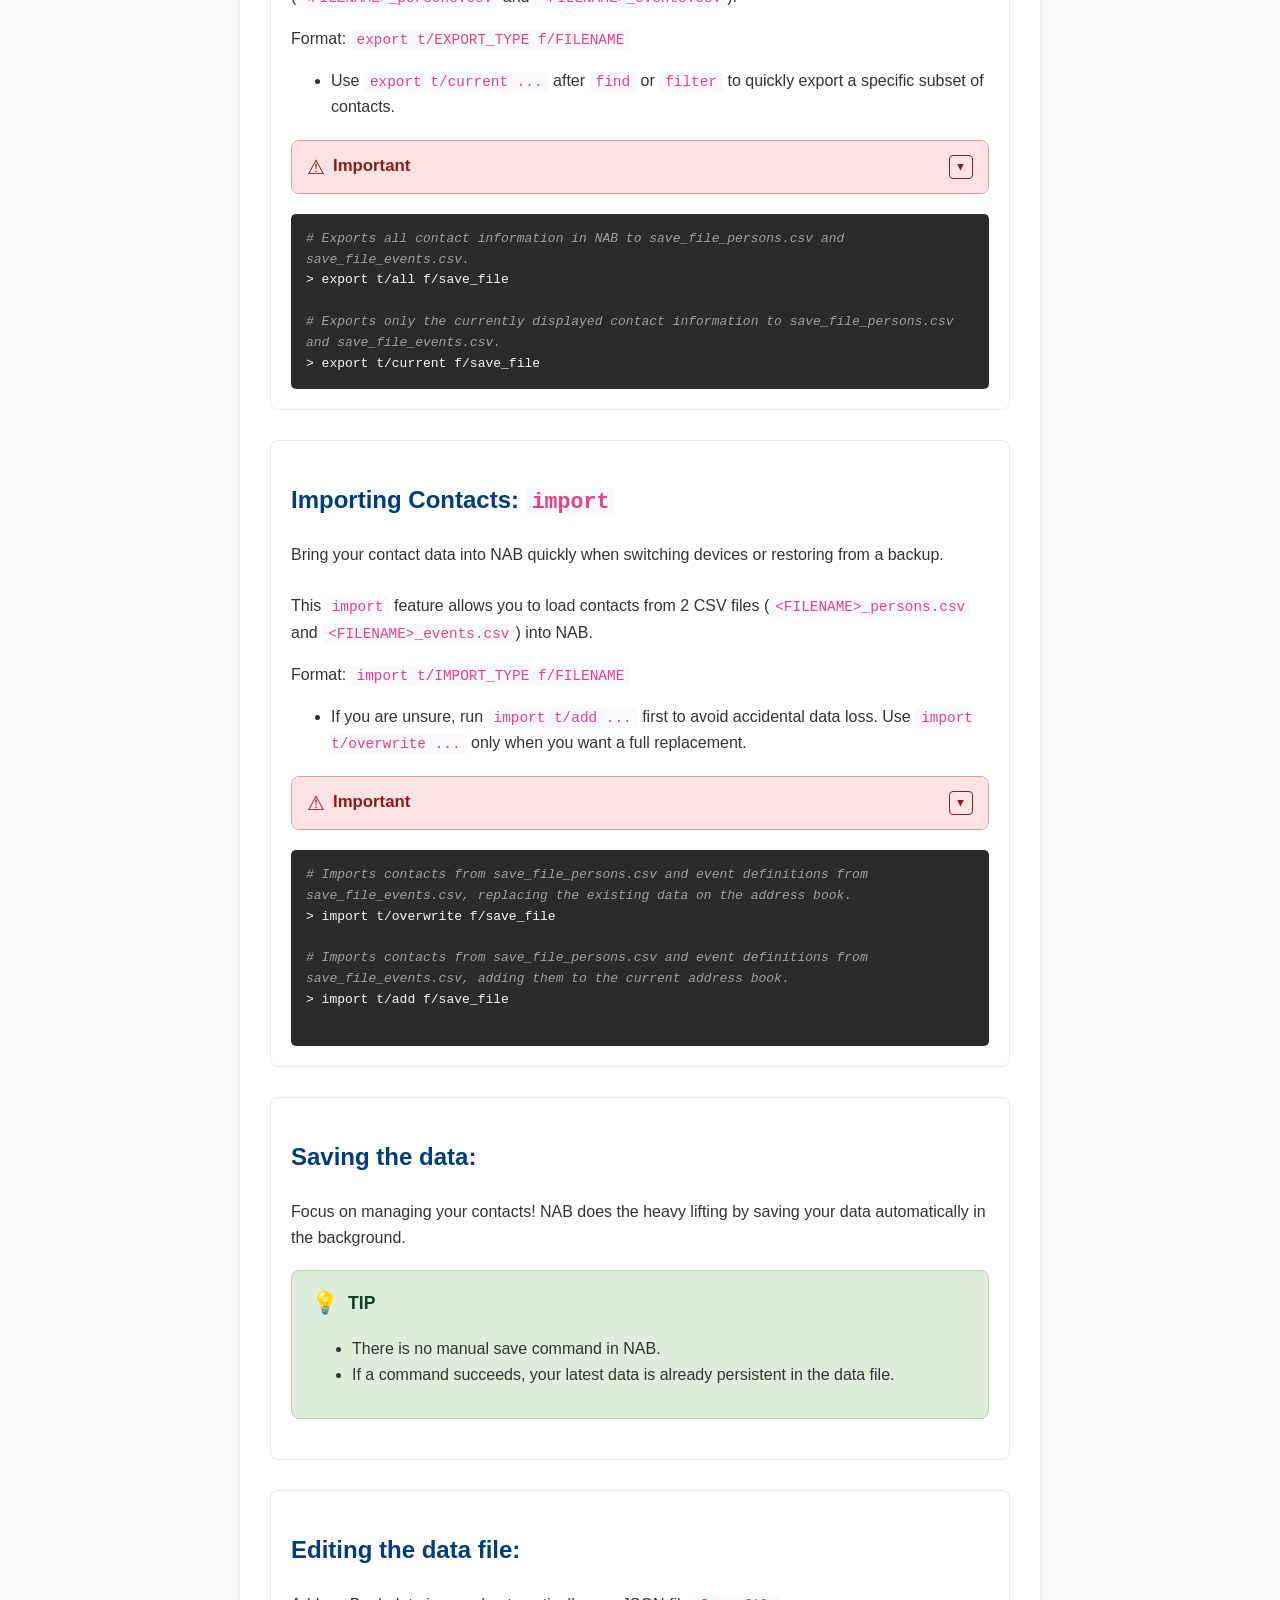
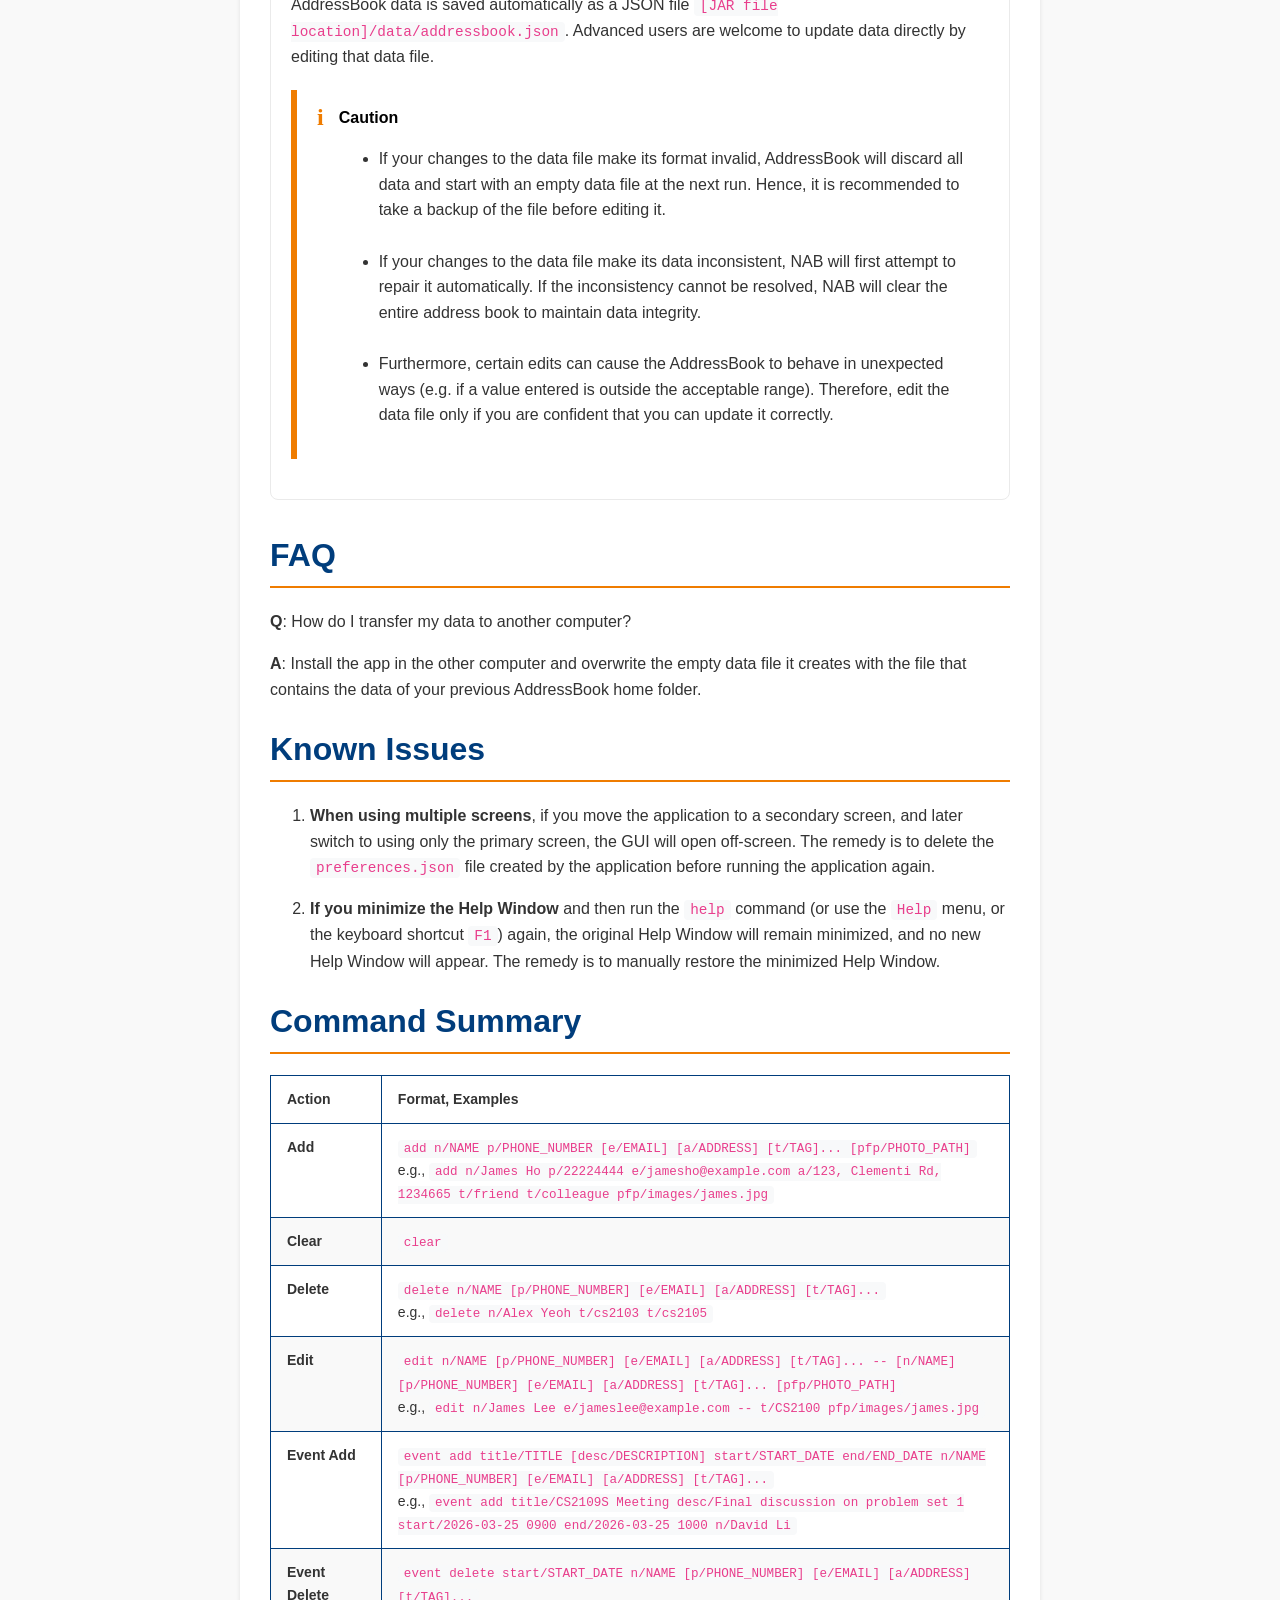
==== commit 28977ee1: "fix: Update offline help to reflect new name constraints" ====
--- a/src/main/resources/help/index.html
+++ b/src/main/resources/help/index.html
@@ -141,7 +141,6 @@
 
                     <li><code>NAME</code> and <code>TAG</code> are case-insensitive.
                         <br>e.g. <code>t/Friends</code> and <code>t/friends</code> are treated as 1 unique tag.
-                        <br>Tags are stored and displayed in lowercase, so <code>t/Friends</code> will appear as <code>friends</code>.
                         <br>e.g. <code>n/aLeX YeOH</code> will match <code>Alex Yeoh</code>
                     </li>
 
@@ -172,11 +171,12 @@
                             <td><code>n/NAME</code></td>
                             <td>
                                 <ul>
-                                    <li>Must contain only alphabetic characters and spaces.</li><br>
-                                    <li>Cannot be blank or start with a space.</li>
+                                    <li>May contain alphabetic characters, spaces, hyphens (<code>-</code>), and apostrophes (<code>'</code>).</li><br>
+                                    <li>Cannot be blank or start with a space.</li><br>
+                                    <li>Must not contain <code>/</code>.</li>
                                 </ul>
                             </td>
-                            <td><code>n/John Doe</code></td>
+                            <td><code>n/Dylan O'Brien</code></td>
                         </tr>
                         <tr>
                             <td><code>p/PHONE_NUMBER</code></td>
@@ -228,8 +228,7 @@
                                     <li>Can contain letters, digits, spaces, hyphens (<code>-</code>), and underscores (<code>_</code>).
                                     </li><br>
                                     <li>Must start with an alphanumeric character (a letter or digit).</li><br>
-                                    <li>Must be between 1 and 30 characters long.</li><br>
-                                    <li>Tags are stored and displayed in lowercase, even if uppercase letters are entered.</li>
+                                    <li>Must be between 1 and 20 characters long.</li>
                                 </ul>
                             </td>
                             <td><code>t/friend</code></td>
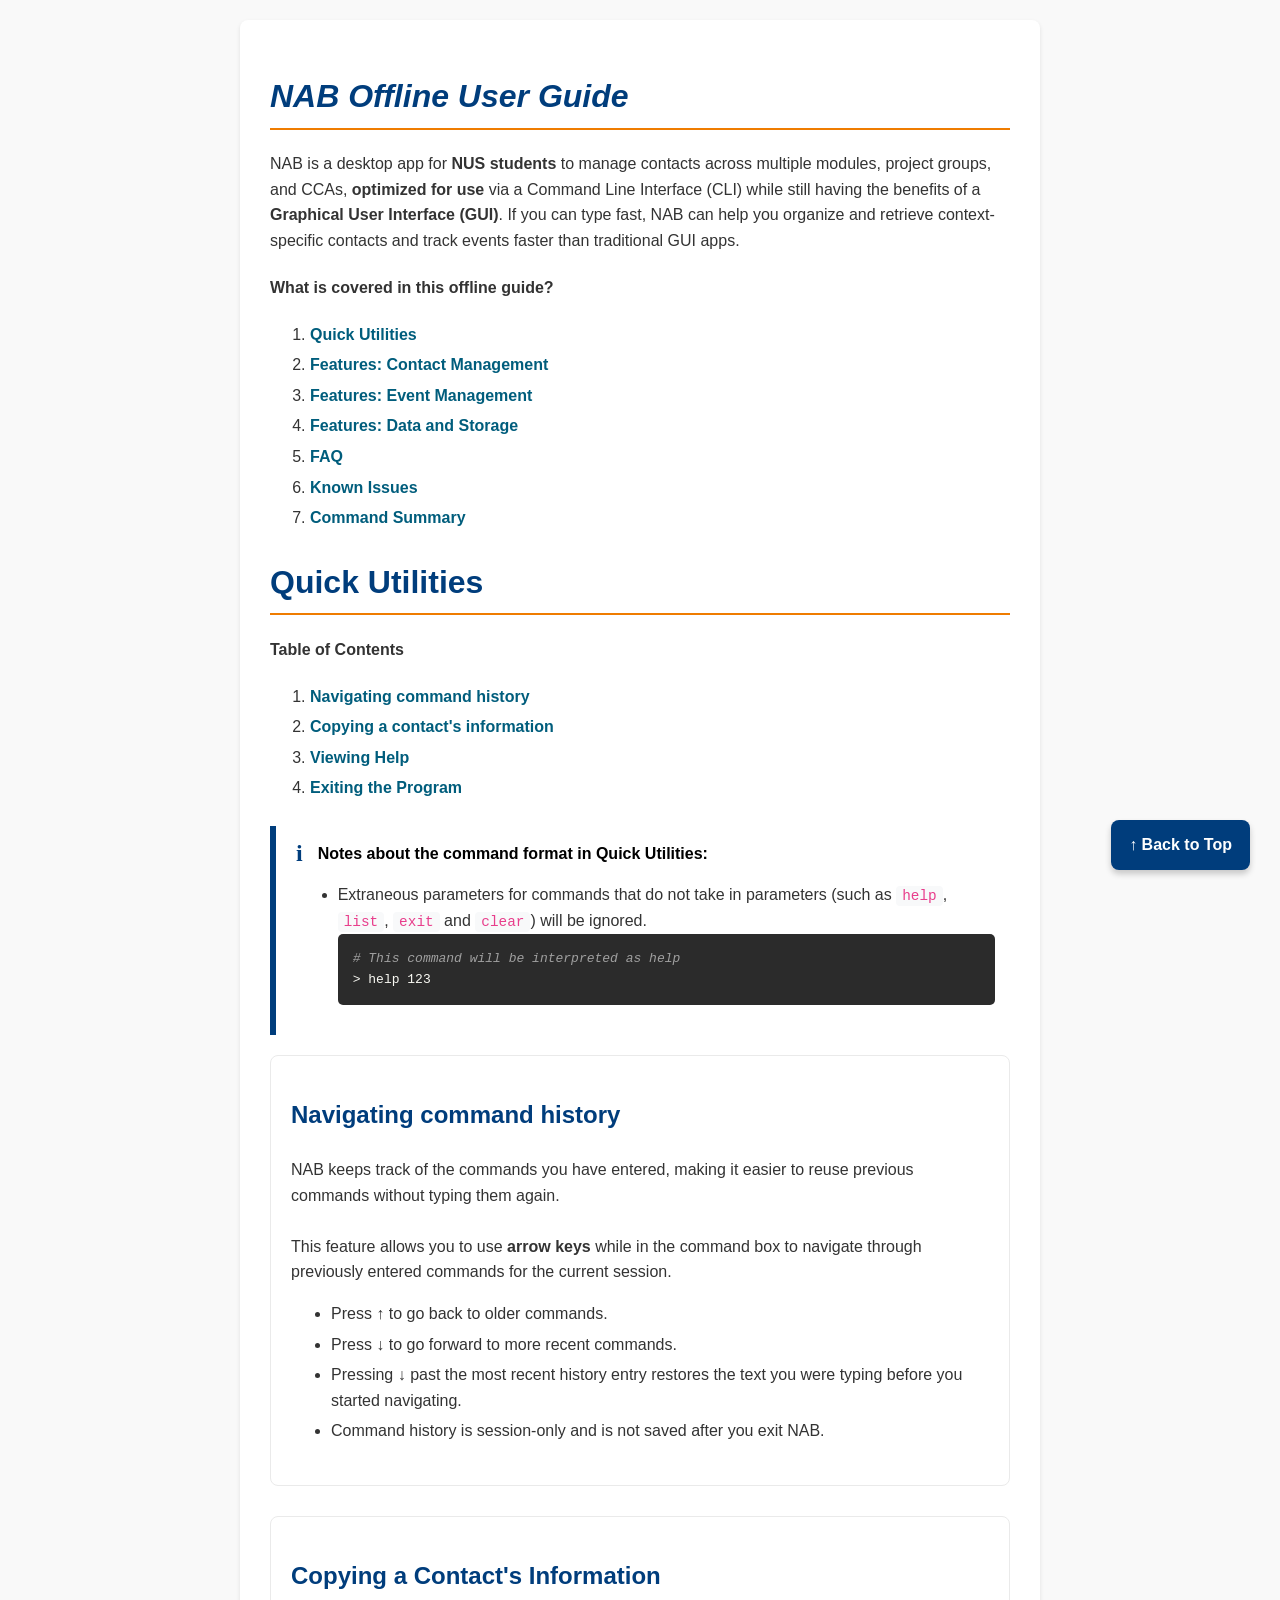
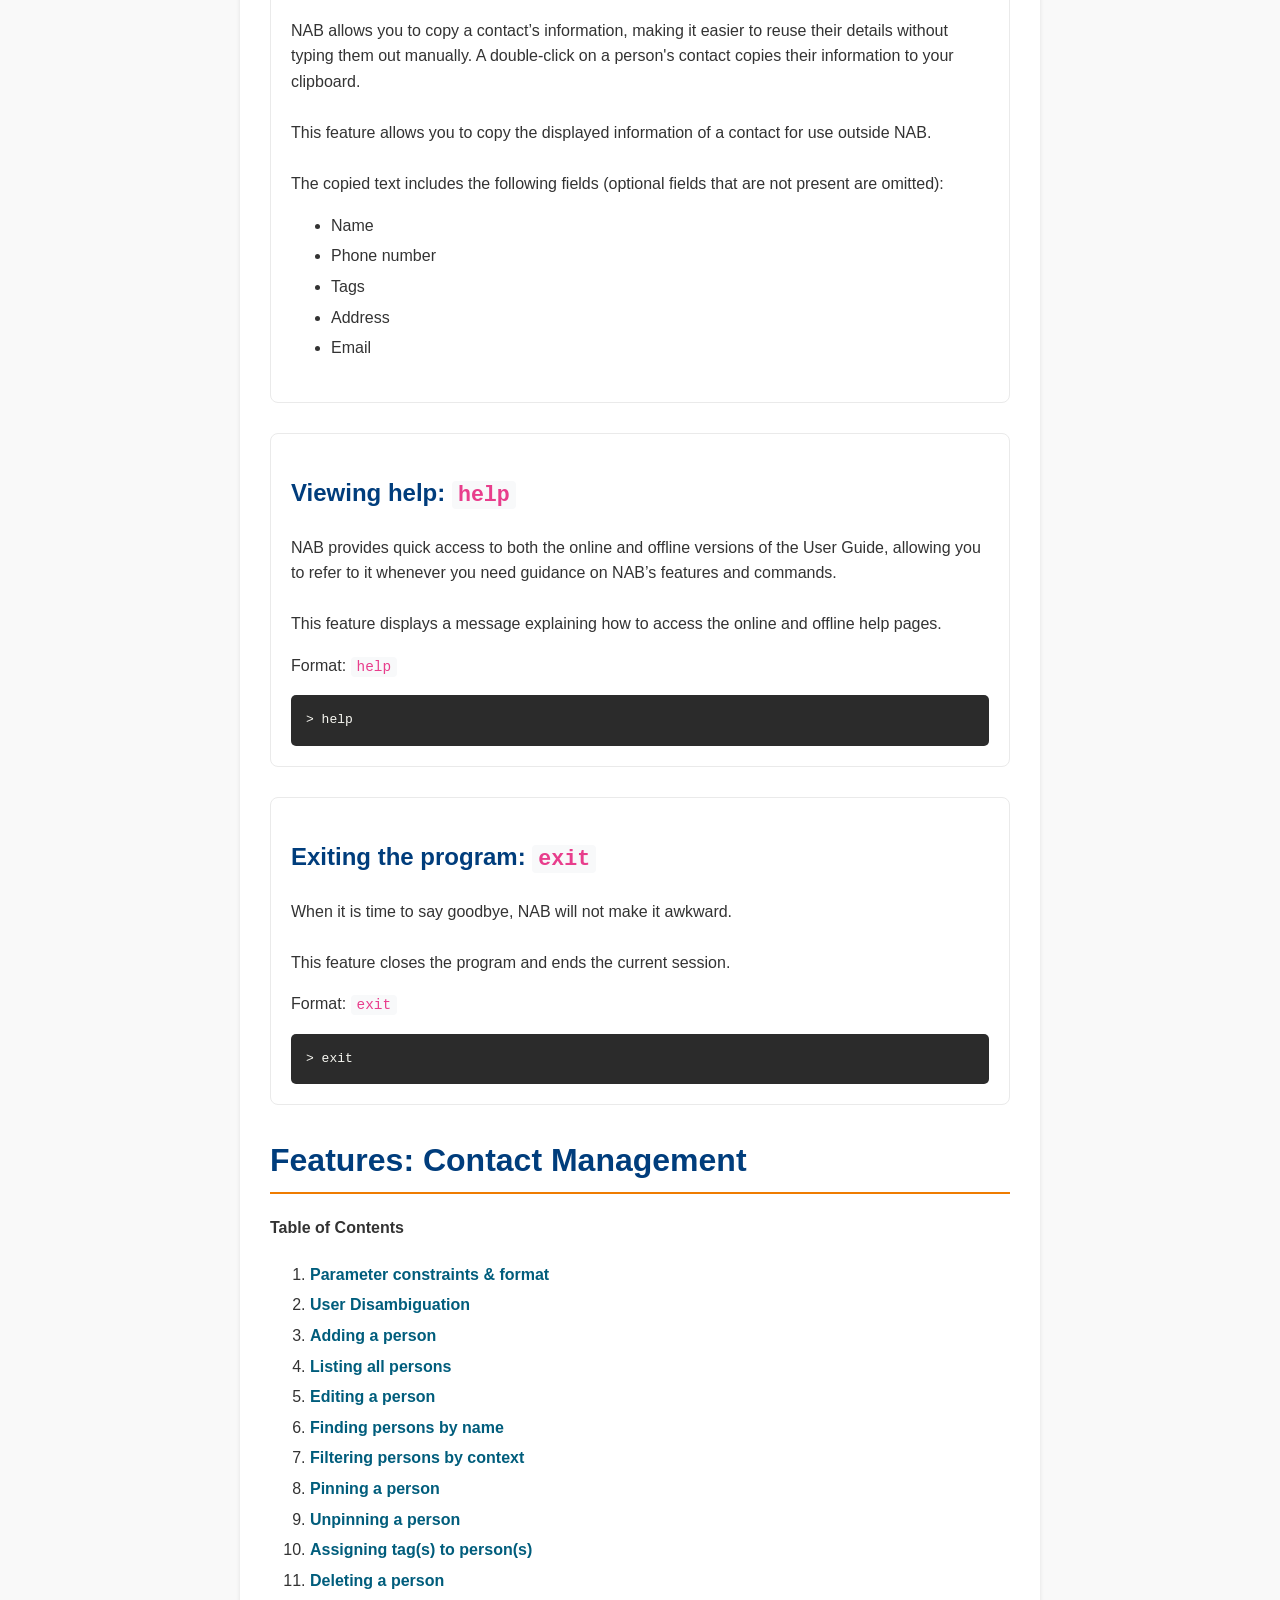
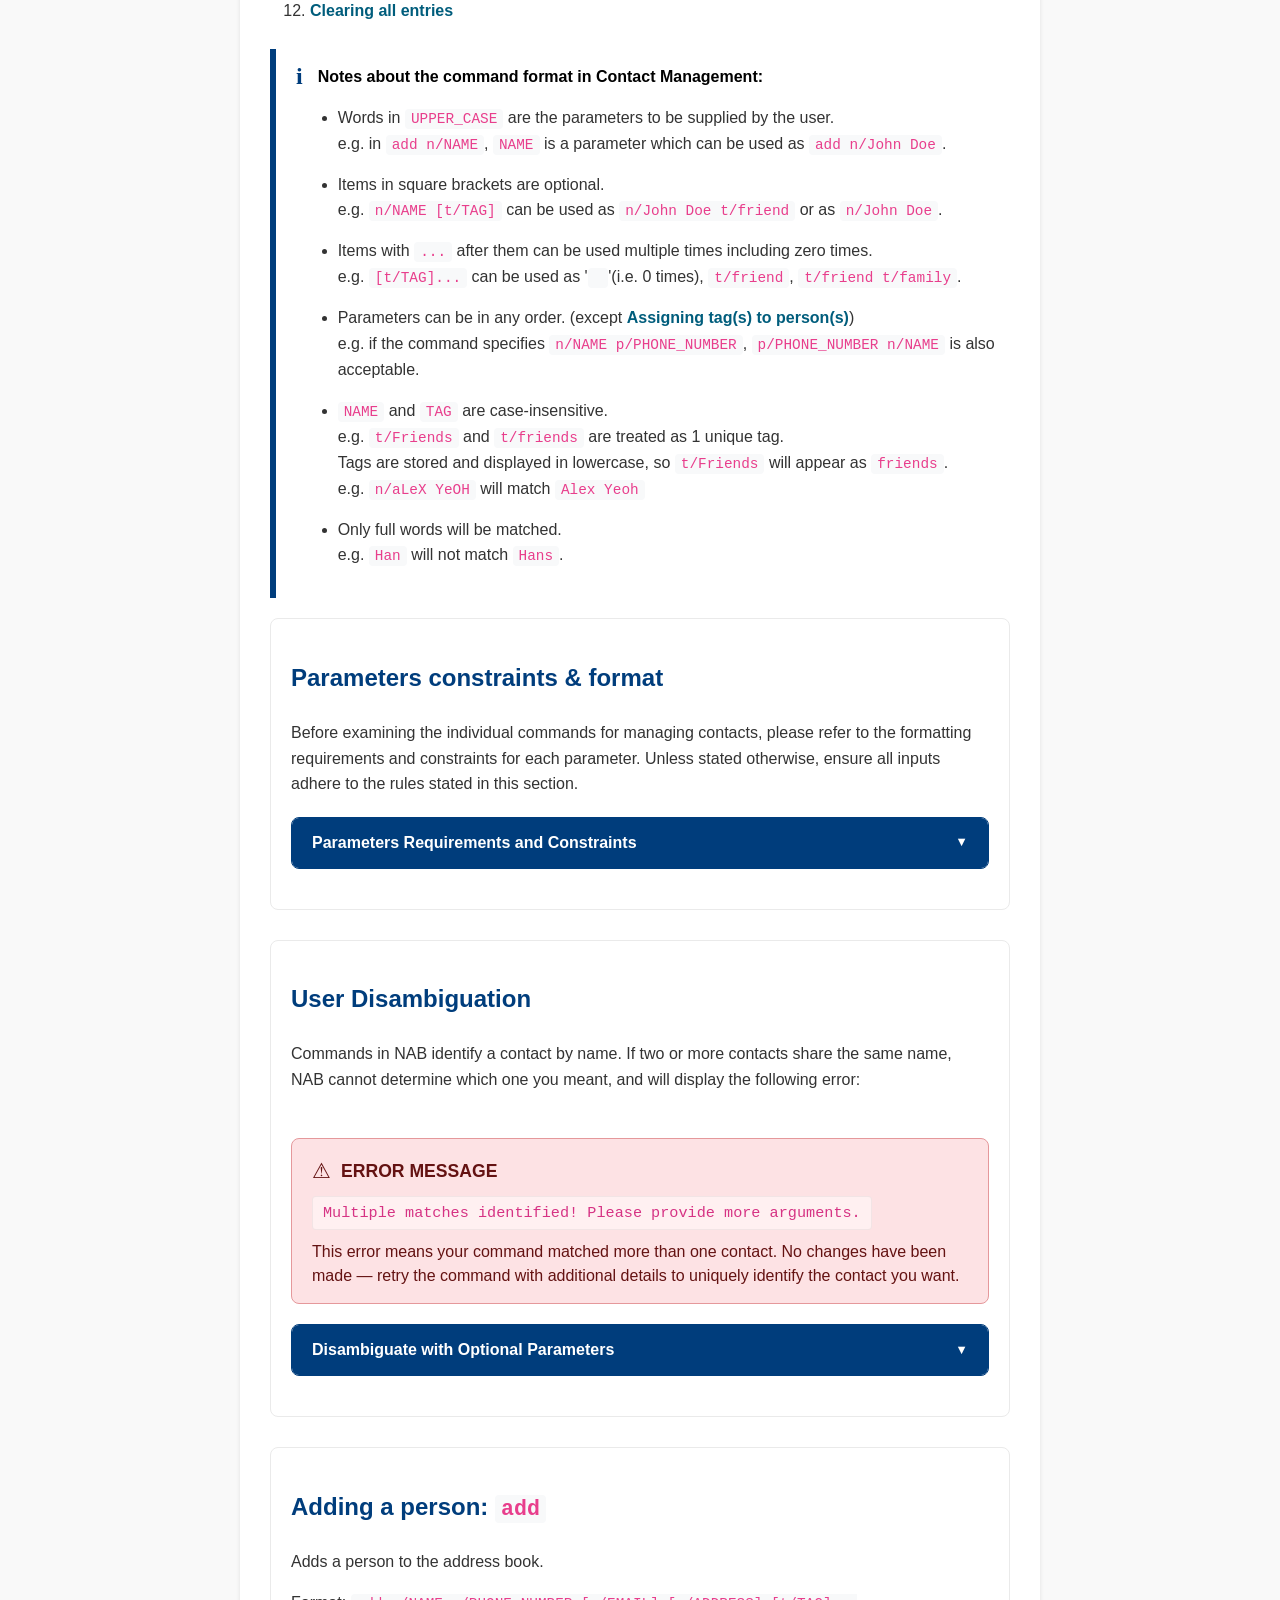
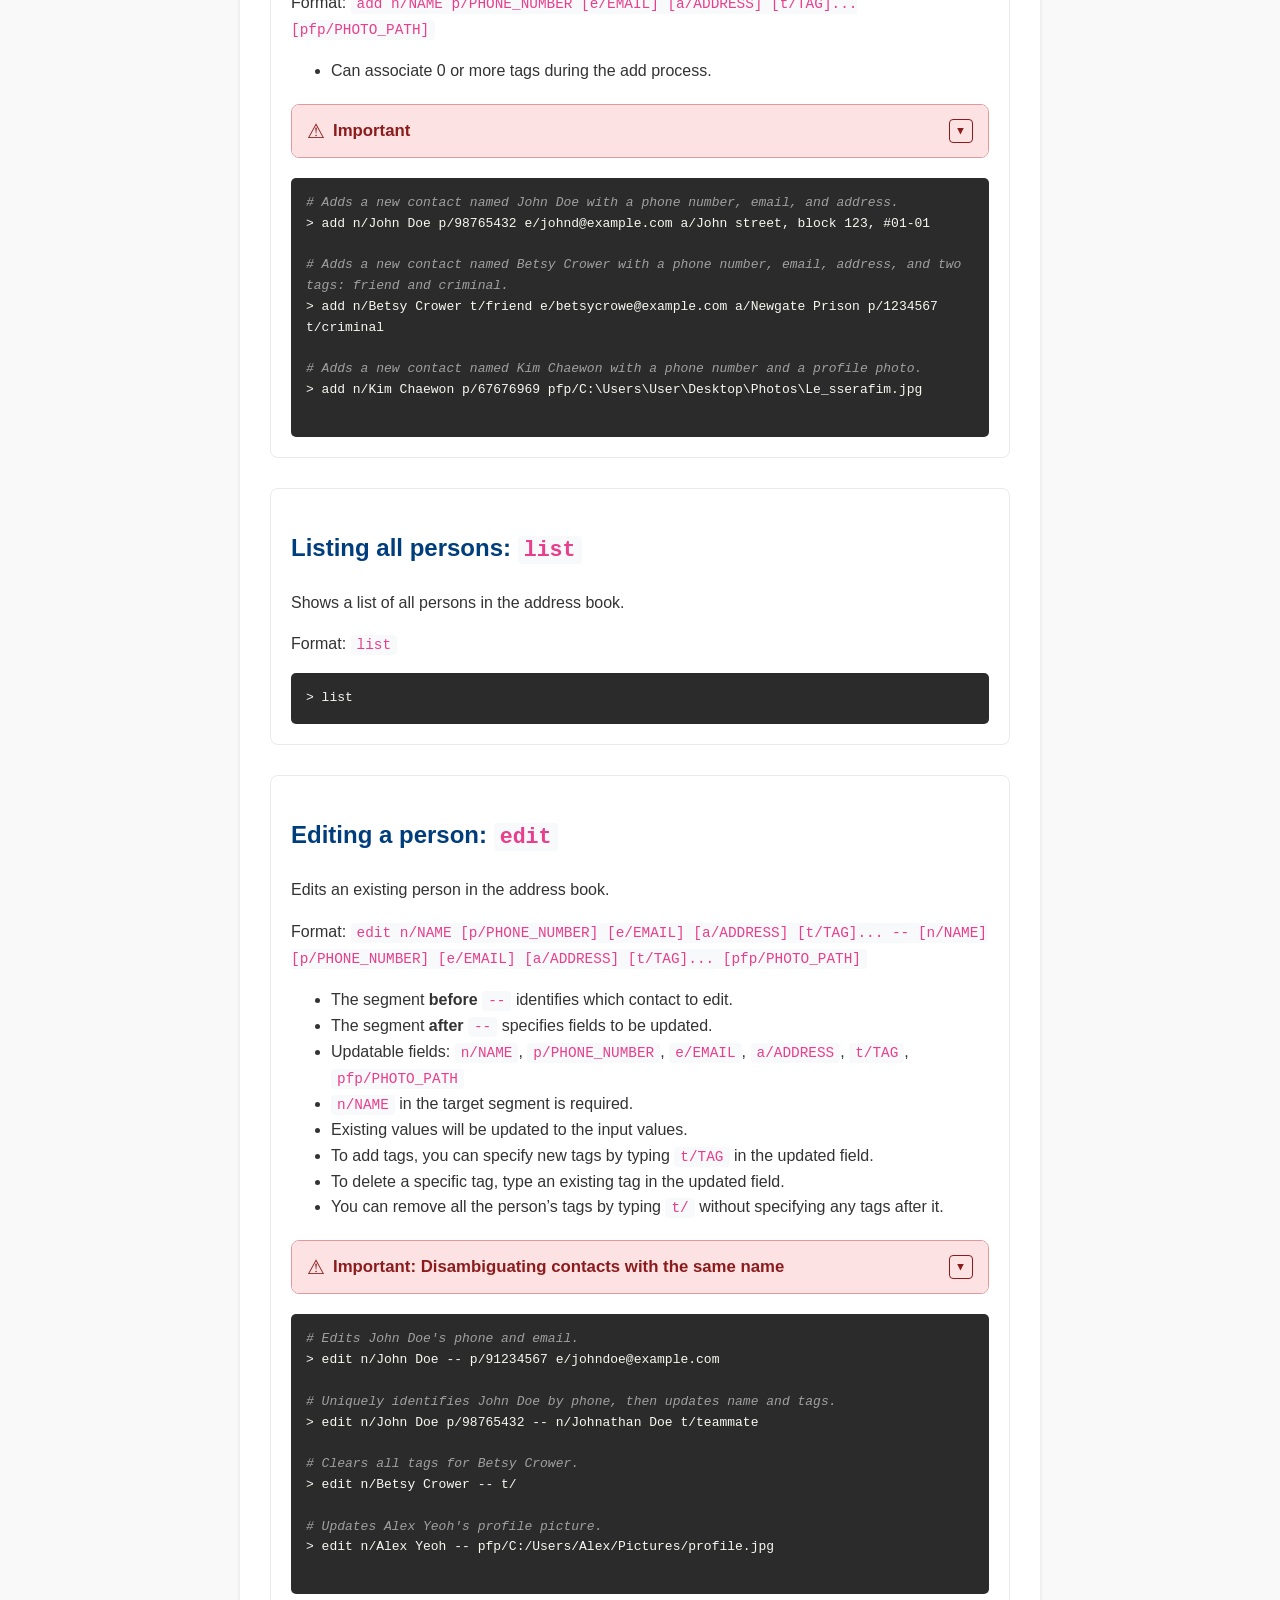
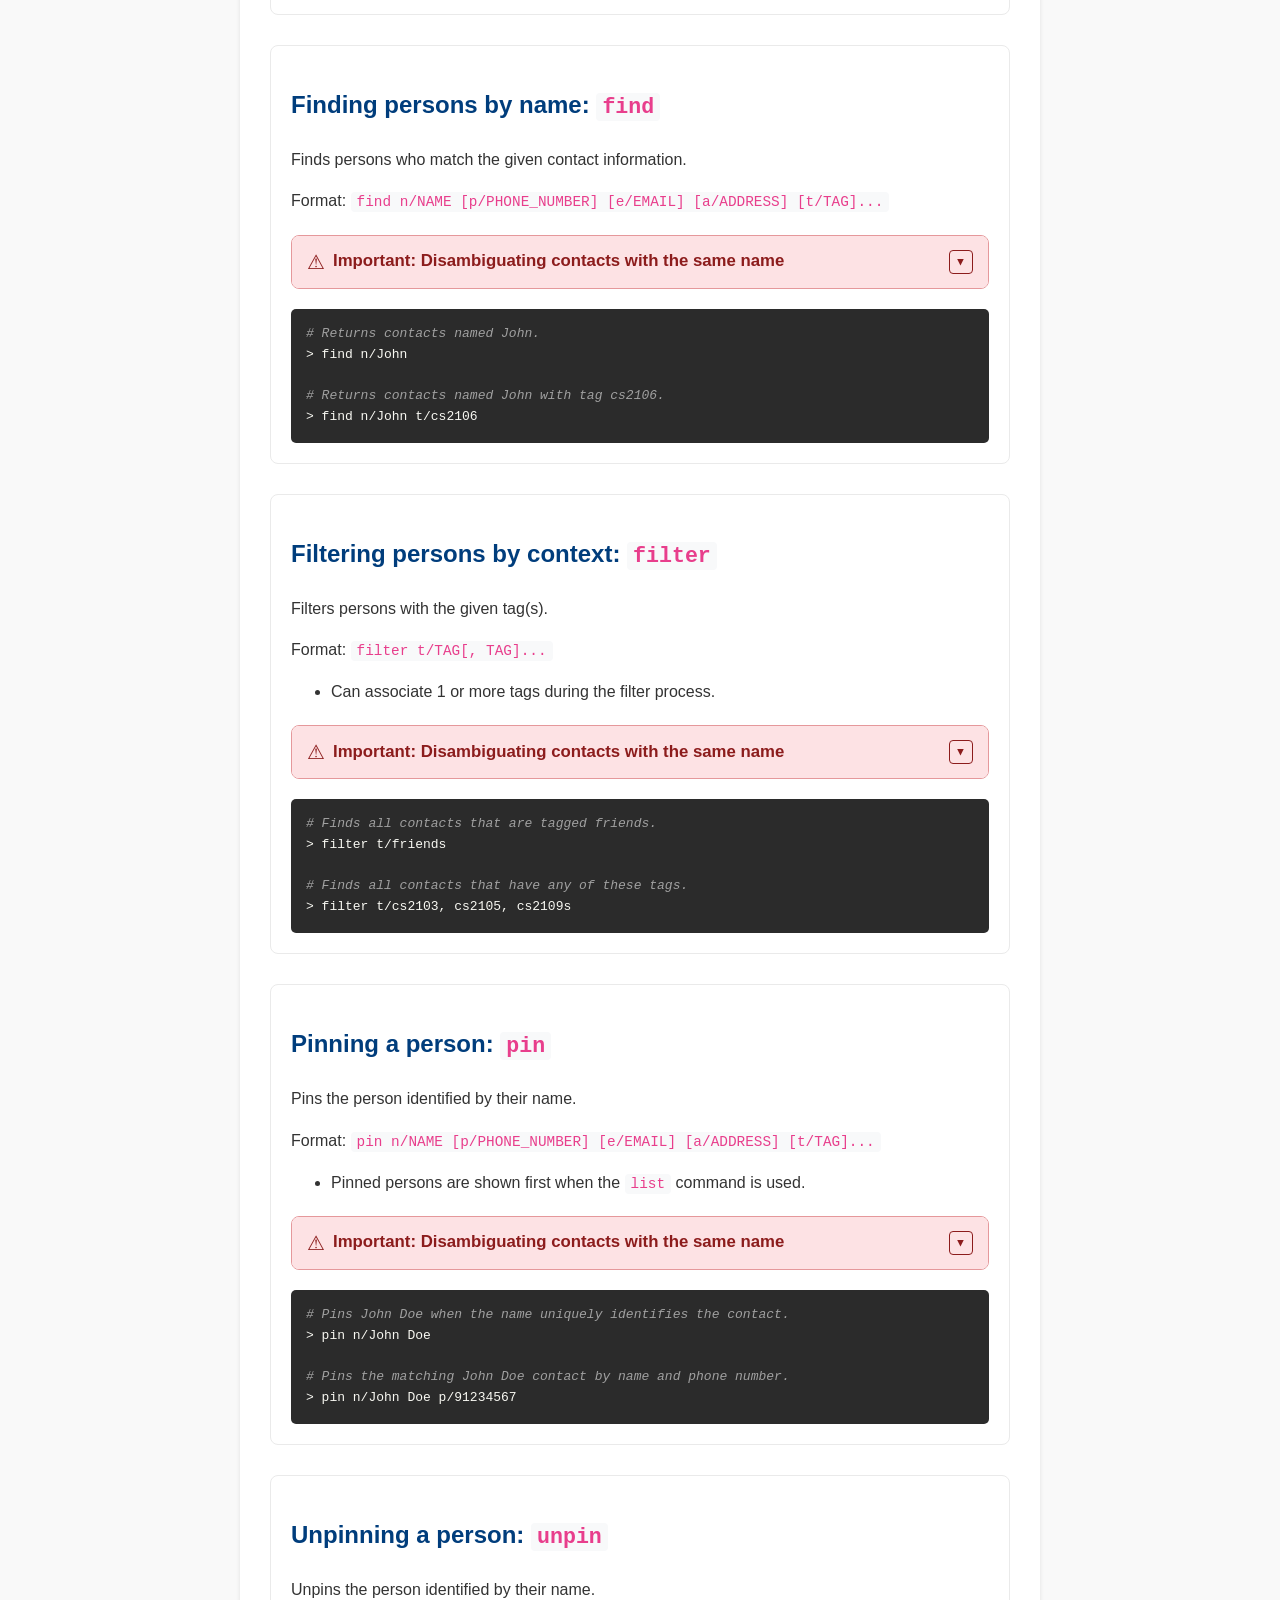
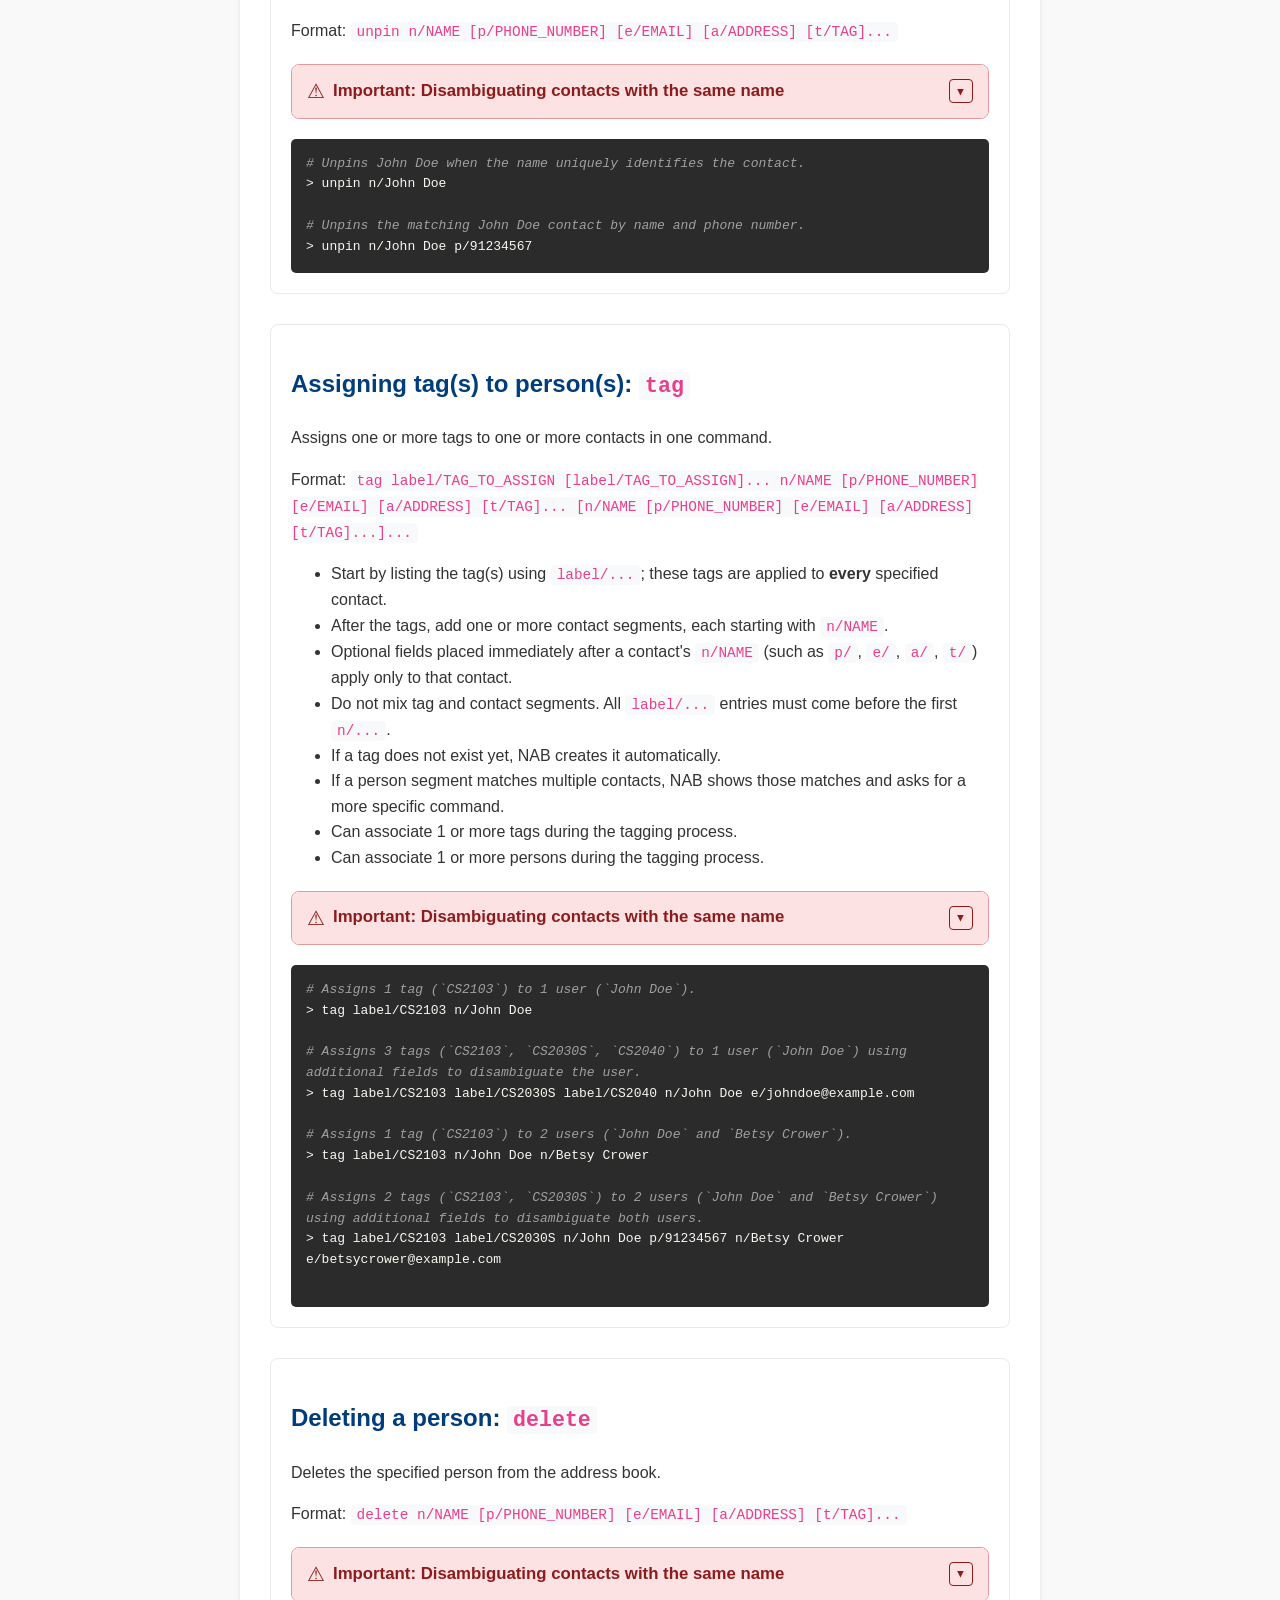
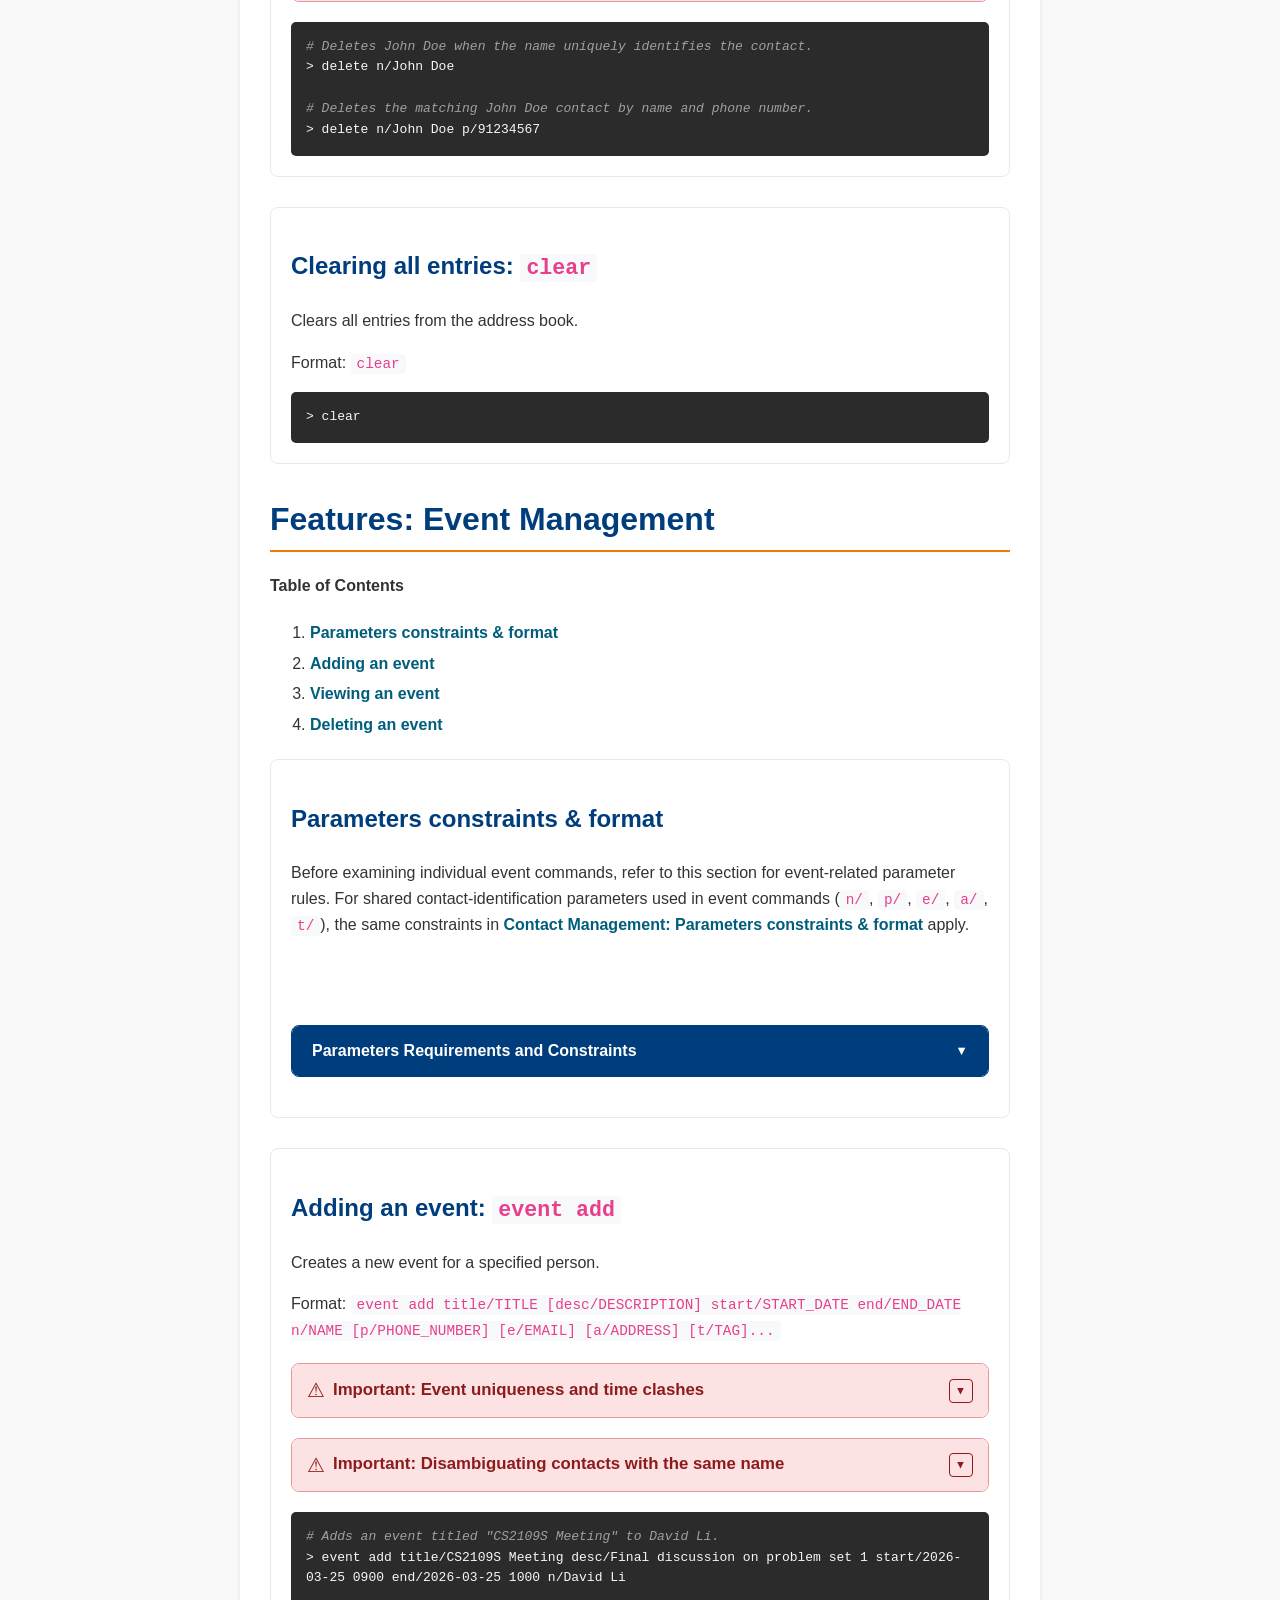
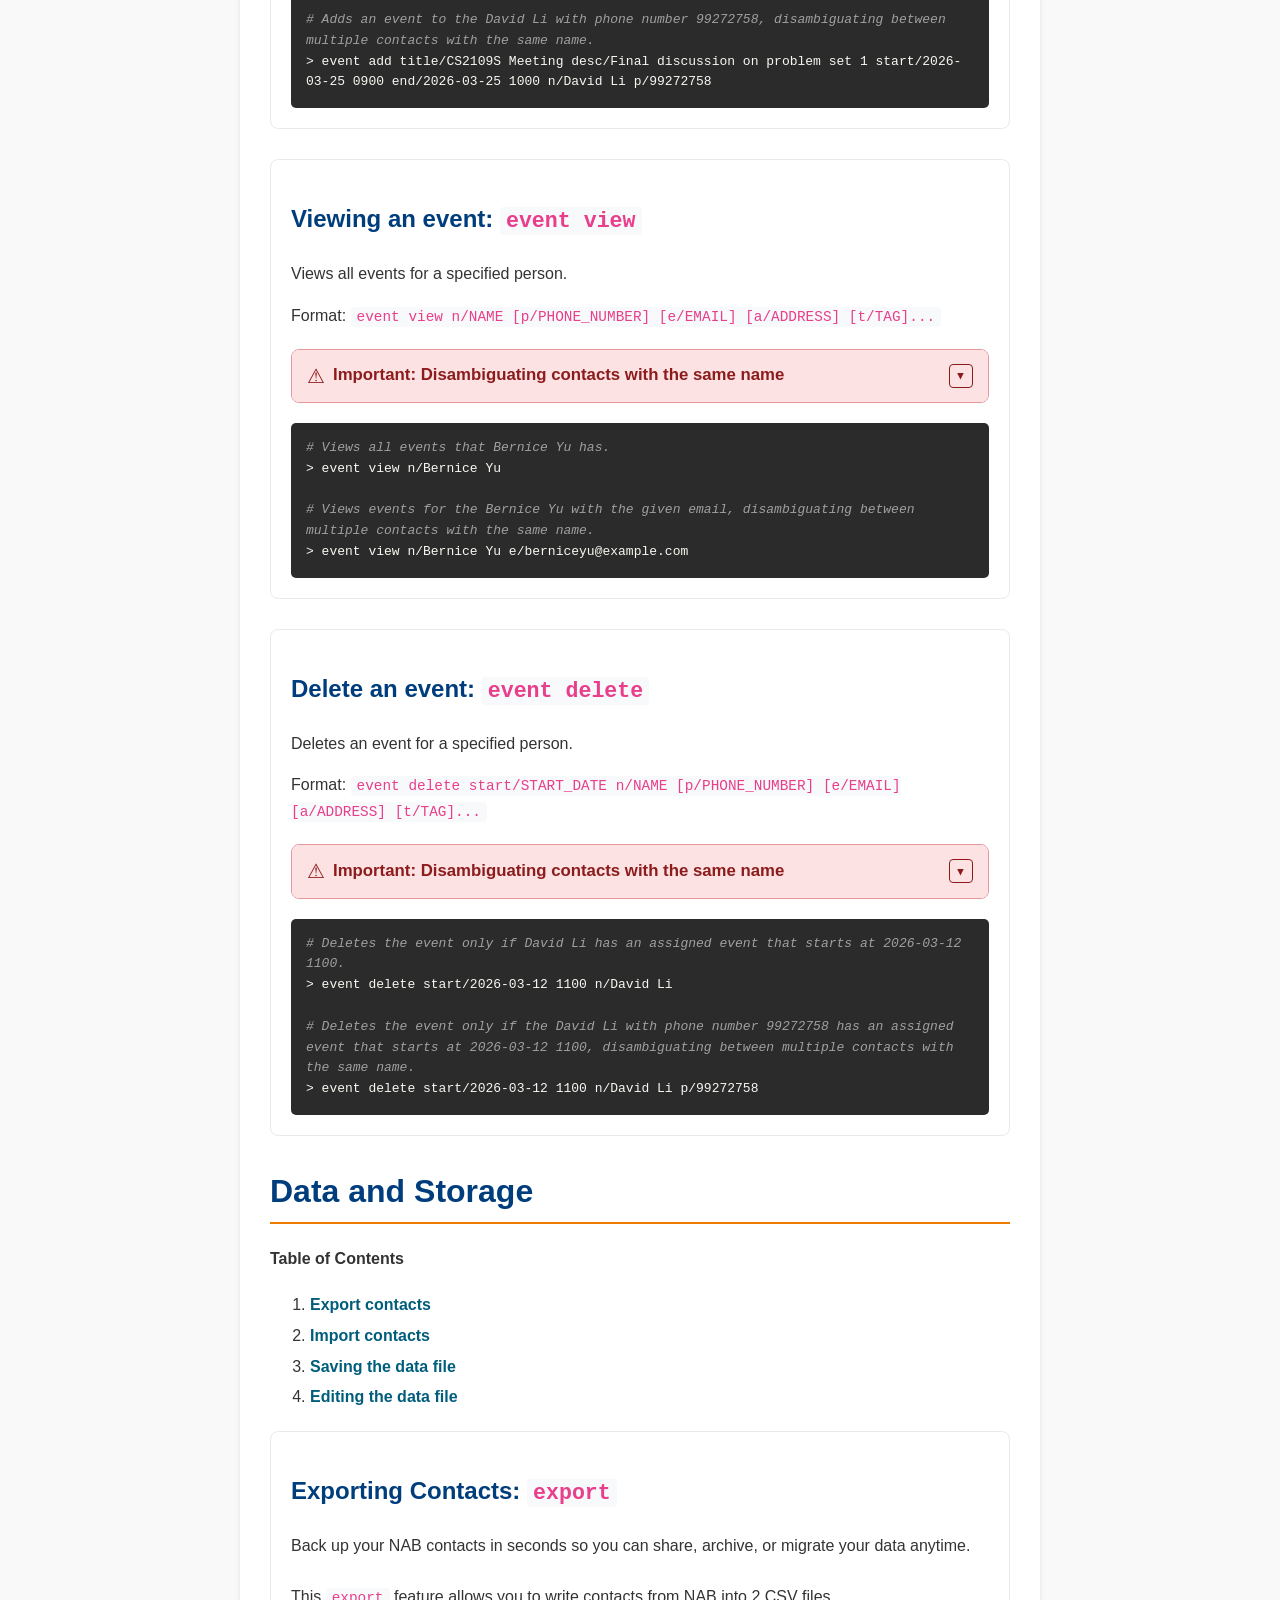
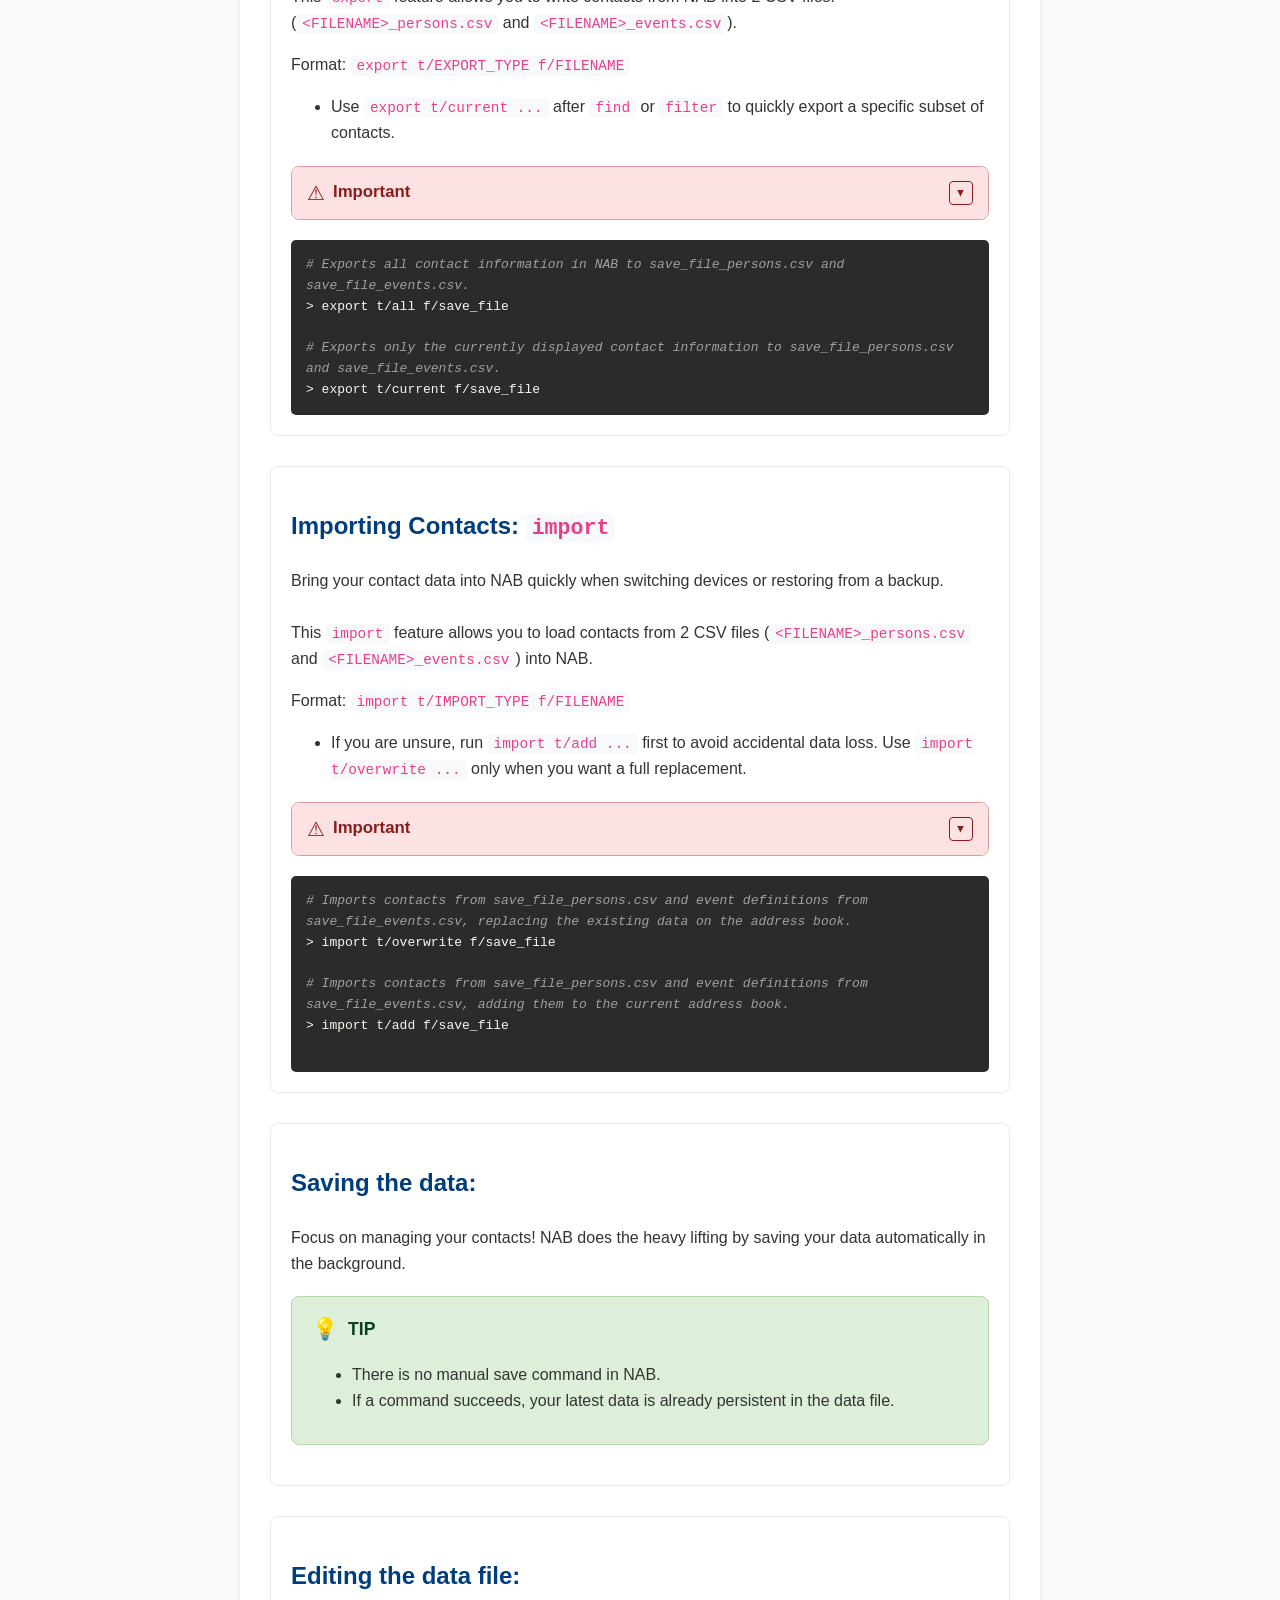
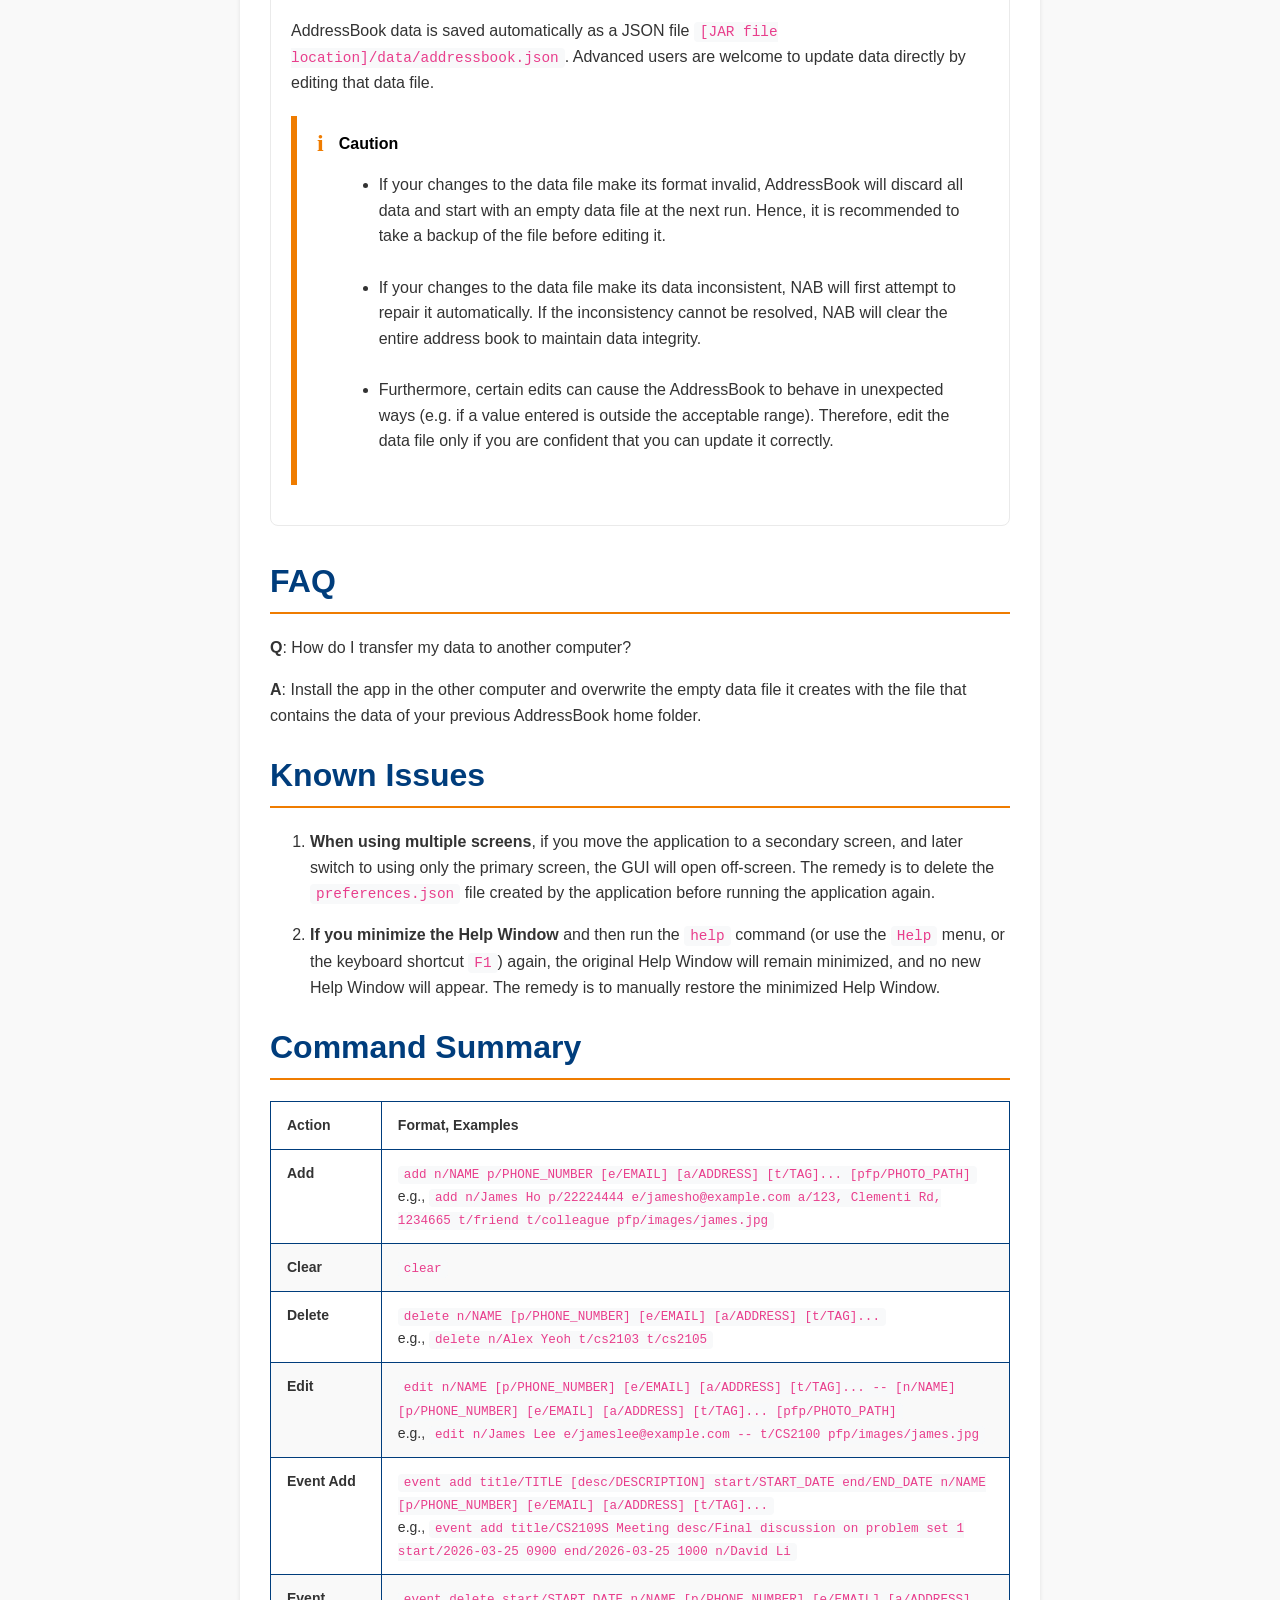
==== commit d8006f4c: "Merge branch 'master' into branch-Fix-Edit" ====
--- a/src/main/resources/help/index.html
+++ b/src/main/resources/help/index.html
@@ -141,6 +141,7 @@
 
                     <li><code>NAME</code> and <code>TAG</code> are case-insensitive.
                         <br>e.g. <code>t/Friends</code> and <code>t/friends</code> are treated as 1 unique tag.
+                        <br>Tags are stored and displayed in lowercase, so <code>t/Friends</code> will appear as <code>friends</code>.
                         <br>e.g. <code>n/aLeX YeOH</code> will match <code>Alex Yeoh</code>
                     </li>
 
@@ -214,7 +215,7 @@
                                 <ul>
                                     <li>Can contain alphanumeric characters, spaces, and the following special
                                         characters: <code>#</code>, <code>_</code>, <code>,</code> (comma),
-                                        and <code>-</code> (hyphen).
+                                        <code>-</code> (hyphen), <code>.</code> (period), and <code>'</code> (apostrophe).
                                     </li><br>
                                     <li>Cannot be blank or consist only of spaces (must start with an alphanumeric or allowed special character).</li>
                                 </ul>
@@ -228,7 +229,8 @@
                                     <li>Can contain letters, digits, spaces, hyphens (<code>-</code>), and underscores (<code>_</code>).
                                     </li><br>
                                     <li>Must start with an alphanumeric character (a letter or digit).</li><br>
-                                    <li>Must be between 1 and 20 characters long.</li>
+                                    <li>Must be between 1 and 30 characters long.</li><br>
+                                    <li>Tags are stored and displayed in lowercase, even if uppercase letters are entered.</li>
                                 </ul>
                             </td>
                             <td><code>t/friend</code></td>
@@ -723,22 +725,24 @@
                         <td>
                             <ul>
                                 <li>Must be 1 to 50 characters.</li><br>
-                                <li> Must contain only alphanumeric characters and single spaces between words.</li><br>
-                                <li> No leading/trailing spaces and no consecutive spaces.</li>
+                                <li>May contain letters, digits, spaces, periods (<code>.</code>), hyphens (<code>-</code>), colons (<code>:</code>), and parentheses (<code>(</code>, <code>)</code>).</li><br>
+                                <li>Must not contain <code>/</code>.</li><br>
+                                <li>No leading/trailing spaces and no consecutive spaces.</li>
                             </ul>
                         </td>
-                        <td><code>title/CS2109S Meeting</code></td>
+                        <td><code>title/CS2103 Milestone 2 - Draft Submission</code></td>
                     </tr>
                     <tr>
                         <td><code>desc/DESCRIPTION</code></td>
                         <td>
                             <ul>
                                 <li>Must be 1 to 1000 characters.</li><br>
-                                <li>Must contain only alphanumeric characters and single spaces between words.</li><br>
+                                <li>May contain letters, digits, spaces, periods (<code>.</code>), hyphens (<code>-</code>), colons (<code>:</code>), and parentheses (<code>(</code>, <code>)</code>).</li><br>
+                                <li>Must not contain <code>/</code>.</li><br>
                                 <li>No leading/trailing spaces and no consecutive spaces.</li>
                             </ul>
                         </td>
-                        <td><code>desc/Final discussion on problem set 1</code></td>
+                        <td><code>desc/Project Meeting (Online): bring printout.</code></td>
                     </tr>
                     <tr>
                         <td><code>start/START_DATE</code></td>
